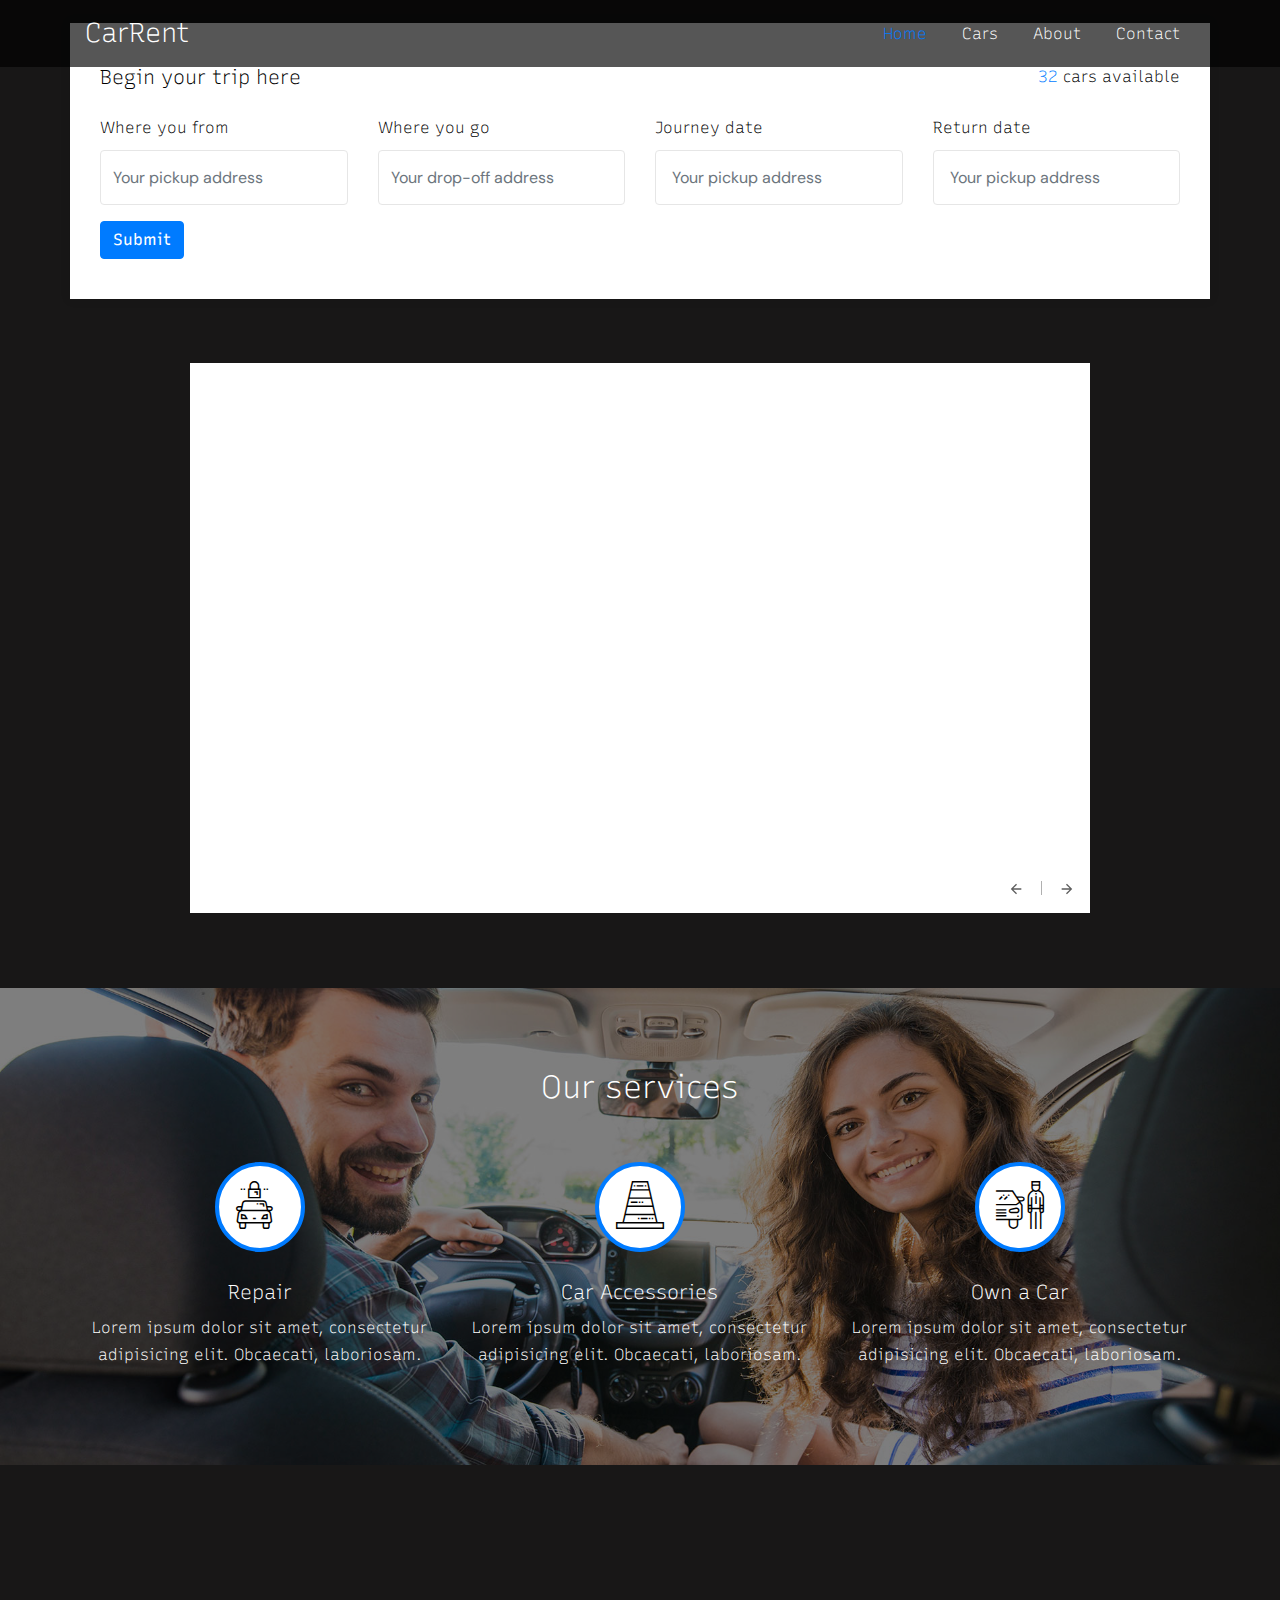
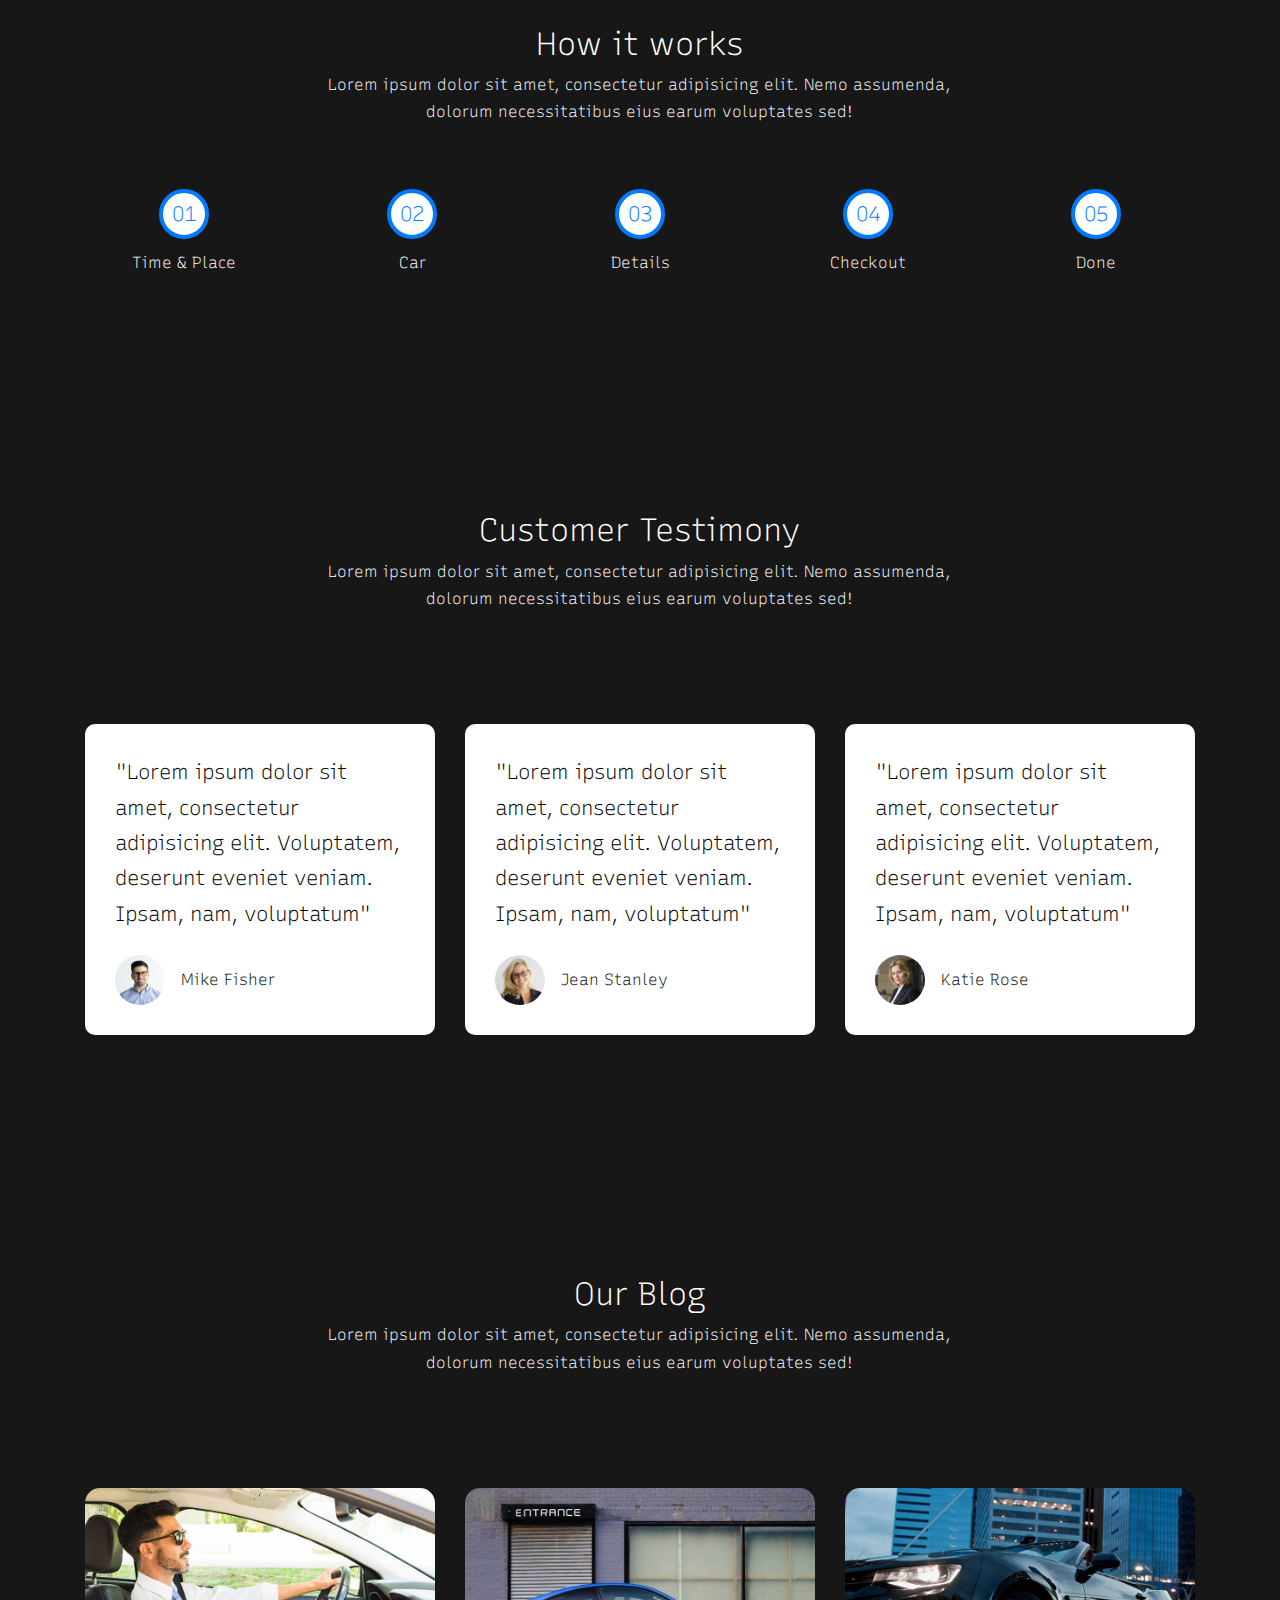
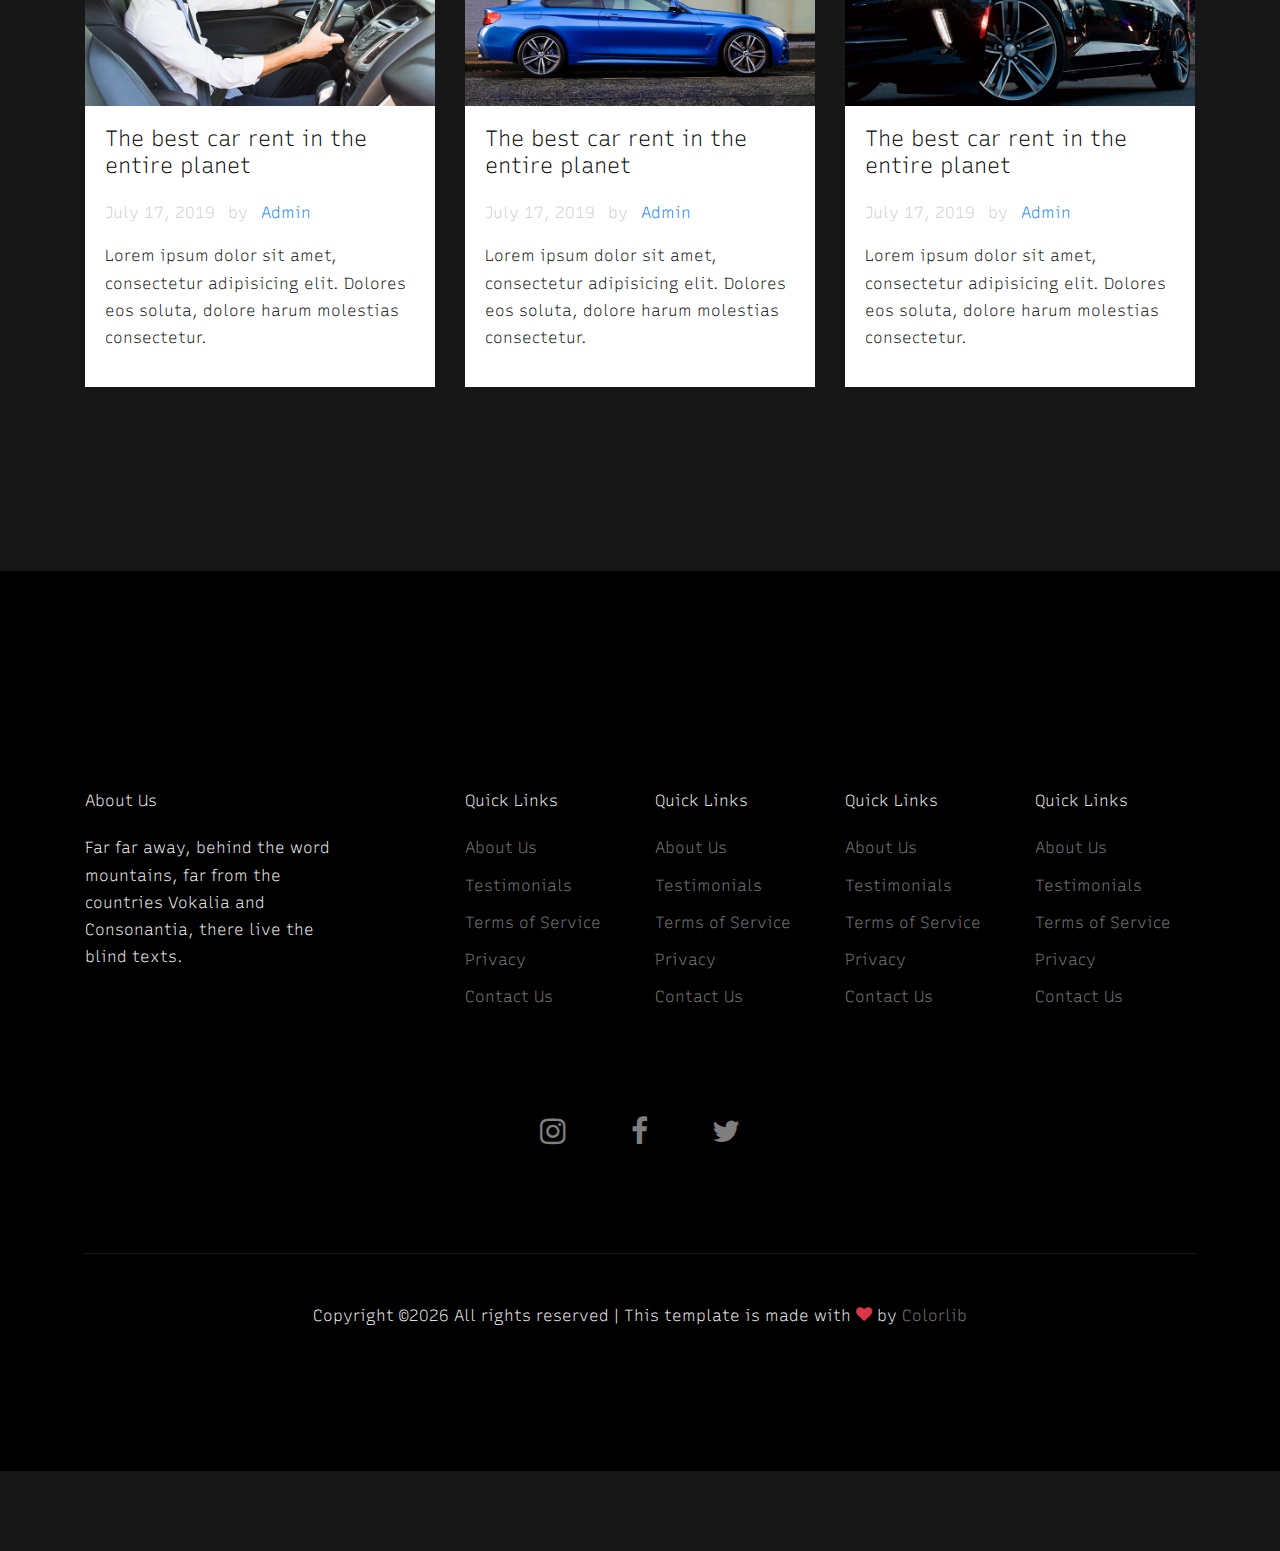
==== index.html @ e264ee19 "ewrstdnryfmtuy" ====
<!doctype html>
<html lang="en">
  <meta charset="utf-8">
  <head>
    <title>Car Rent &mdash; Free Website Template by Colorlib</title>
    <meta charset="utf-8">
    <meta name="viewport" content="width=device-width, initial-scale=1, shrink-to-fit=no">
    <link href="https://fonts.googleapis.com/css?family=DM+Sans:300,400,700&display=swap" rel="stylesheet">

    <link rel="stylesheet" href="fonts/icomoon/style.css">
  
    <!-- abbas map  -->
    


    <link rel="stylesheet" href="css/bootstrap.min.css">
    <link rel="stylesheet" href="css/bootstrap-datepicker.css">
    <link rel="stylesheet" href="css/jquery.fancybox.min.css">
    <link rel="stylesheet" href="css/owl.carousel.min.css">
    <link rel="stylesheet" href="css/owl.theme.default.min.css">
    <link rel="stylesheet" href="fonts/flaticon/font/flaticon.css">
    <link rel="stylesheet" href="css/aos.css">
<link rel="stylesheet" href="./css//Abbas.css">
    <!-- MAIN CSS -->
    <link rel="stylesheet" href="css/style.css">
    <link rel="stylesheet" href="https://cdnjs.cloudflare.com/ajax/libs/font-awesome/4.7.0/css/font-awesome.min.css">

  </head>

  <body data-spy="scroll" data-target=".site-navbar-target" data-offset="300">

    




  <!-- <header -->
   <div class="site-wrap" id="home-section">

      <div class="site-mobile-menu site-navbar-target">
        <div class="site-mobile-menu-header">
          <div class="site-mobile-menu-close mt-3">
            <span class="icon-close2 js-menu-toggle"></span>
          </div>
        </div>
        <div class="site-mobile-menu-body"></div>
      </div>



      <header class="site-navbar site-navbar-target" role="banner" style="background-color: rgba(0, 0, 0, 0.661)">

        <div class="container">
          <div class="row align-items-center position-relative">

            <div class="col-3 ">
              <div class="site-logo">
                <a href="index.html">CarRent</a>
              </div>
            </div>

            <div class="col-9  text-right">
              

              <span class="d-inline-block d-lg-none"><a href="#" class="text-white site-menu-toggle js-menu-toggle py-5 text-white"><span class="icon-menu h3 text-white"></span></a></span>











              <!-- navbar -->

             <nav class="site-navigation text-right ml-auto d-none d-lg-block" role="navigation">
                <ul class="site-menu main-menu js-clone-nav ml-auto ">
                  <li class="active"><a href="index.html" class="nav-link">Home</a></li>
                  <li><a href="cars.html" class="nav-link">Cars</a></li>
                  <li><a href="about.html" class="nav-link">About</a></li>
                  <li><a href="contact.html" class="nav-link">Contact</a></li>
                </ul>
              </nav>
            </div>

            
          </div>
        </div>
      </header>
        
          
         <div class="video_header">
           <video autoplay  height="120%" id="myVideo"  muted loop >
          <source src="video/body.mp4" type="video/mp4">
        </video> 

         
      <div>
        <div class="container">
          <div class="row align-items-center">
            <div class="col-lg-5">
              <div class="feature-car-rent-box-1" style="background-color: rgba(0, 0, 0, 0.803); color: #fff;">
                <h3 style="color: #fff;">Range Rover S7</h3>
                <ul class="list-unstyled">
                  <li>
                    <span>Doors</span>
                    <span class="spec">4</span>
                  </li>
                  <li>
                    <span>Seats</span>
                    <span class="spec">6</span>
                  </li>
                  <li>
                    <span>Lugage</span>
                    <span class="spec">2 Suitcase/2 Bags</span>
                  </li>
                  <li>
                    <span>Transmission</span>
                    <span class="spec">Automatic</span>
                  </li>
                  <li>
                    <span>Minium age</span>
                    <span class="spec">Automatic</span>
                  </li>
                </ul>
                <div class="d-flex align-items-center  p-3" style="background-color: black;">
                  <span style="color: #fff;">$150/day</span>
                  <a href="contact.html" class="ml-auto btn btn-primary">Rent Now</a>
                </div>
              </div>
            </div>
          </div>
        </div>
      </div>
</div>
    </div>


    <div class="site-section pt-0 pb-0 ">
      <div >
        <div class="row">
          <div class="col-12">
            
              <form class="trip-form container">
                <div class="row align-items-center mb-4">
                  <div class="col-md-6">
                    <h3 class="m-0">Begin your trip here</h3>
                  </div>
                  <div class="col-md-6 text-md-right">
                    <span class="text-primary">32</span> <span>cars available</span>
                  </div>
                </div>
                <div class="row">
                  <div class="form-group col-md-3">
                    <label for="cf-1">Where you from</label>
                    <input type="text" id="cf-1" placeholder="Your pickup address" class="form-control">
                  </div>
                  <div class="form-group col-md-3">
                    <label for="cf-2">Where you go</label>
                    <input type="text" id="cf-2" placeholder="Your drop-off address" class="form-control">
                  </div>
                  <div class="form-group col-md-3">
                    <label for="cf-3">Journey date</label>
                    <input type="text" id="cf-3" placeholder="Your pickup address" class="form-control datepicker px-3">
                  </div>
                  <div class="form-group col-md-3">
                    <label for="cf-4">Return date</label>
                    <input type="text" id="cf-4" placeholder="Your pickup address" class="form-control datepicker px-3">
                  </div>
                </div>
                <div class="row">
                  <div class="col-lg-6">
                    <input type="submit" value="Submit" class="btn btn-primary">
                  </div>
                </div>
              </form>
            </div>
        </div>
    


        

        <!-- abbas caROUSEL  -->
        <div class="carousel">
            <div class="carousel__nav">
            <span id="moveLeft" class="carousel__arrow">
                  <svg class="carousel__icon" width="24" height="24" viewBox="0 0 24 24">
              <path d="M20,11V13H8L13.5,18.5L12.08,19.92L4.16,12L12.08,4.08L13.5,5.5L8,11H20Z"></path>
          </svg>
              </span>
              <span id="moveRight" class="carousel__arrow" >
                <svg class="carousel__icon"  width="24" height="24" viewBox="0 0 24 24">
            <path d="M4,11V13H16L10.5,18.5L11.92,19.92L19.84,12L11.92,4.08L10.5,5.5L16,11H4Z"></path>
          </svg>    
            </span>
          </div>
            <div class="carousel-item carousel-item--1">
              <div class="carousel-item__image"></div>
              <div class="carousel-item__info">
                <div class="carousel-item__container">
                <h2 class="carousel-item__subtitle">The grand moment </h2>
                <h1 class="carousel-item__title">Le tour</h1>
                <p class="carousel-item__description">Sed ut perspiciatis unde omnis iste natus error sit voluptatem accusantium doloremque laudantium, totam rem aperiam.</p>
                <a href="#" class="carousel-item__btn">Explore the tour</a>
                  </div>
              </div>
            </div>
            <div class="carousel-item carousel-item--2">
              <div class="carousel-item__image"></div>
              <div class="carousel-item__info">
                <div class="carousel-item__container">
                <h2 class="carousel-item__subtitle">The big window </h2>
                <h1 class="carousel-item__title">Minimal window</h1>
                <p class="carousel-item__description">Clear Glass Window With Brown and White Wooden Frame iste natus error sit voluptatem accusantium doloremque laudantium.</p>
                <a href="#" class="carousel-item__btn">Read the article</a>
                  </div>
              </div>
            </div>
              <div class="carousel-item carousel-item--3">
              <div class="carousel-item__image"></div>
              <div class="carousel-item__info">
                <div class="carousel-item__container">
                <h2 class="carousel-item__subtitle">Tropical palms </h2>
                <h1 class="carousel-item__title">Palms</h1>
                <p class="carousel-item__description">Sed ut perspiciatis unde omnis iste natus error sit voluptatem accusantium doloremque laudantium, totam rem aperiam.</p>
                <a href="#" class="carousel-item__btn">Explore the palms</a>
                  </div>
              </div>
            </div>
            
             <div class="carousel-item carousel-item--4">
              <div class="carousel-item__image"></div>
              <div class="carousel-item__info">
                <div class="carousel-item__container">
                <h2 class="carousel-item__subtitle">Beach </h2>
                <h1 class="carousel-item__title">The beach </h1>
                <p class="carousel-item__description">Sed ut perspiciatis unde omnis iste natus error sit voluptatem accusantium doloremque laudantium, totam rem aperiam.</p>
                <a href="#" class="carousel-item__btn">Explore the beach</a>
                  </div>
              </div>
            </div>
            
           <div class="carousel-item carousel-item--5">
              <div class="carousel-item__image"></div>
              <div class="carousel-item__info">
                <div class="carousel-item__container">
                <h2 class="carousel-item__subtitle">The white building </h2>
                <h1 class="carousel-item__title">White building</h1>
                <p class="carousel-item__description">Sed ut perspiciatis unde omnis iste natus error sit voluptatem accusantium doloremque laudantium, totam rem aperiam.</p>
                <a href="#" class="carousel-item__btn">Read the article</a>
                  </div>
              </div>
            </div>
          
        </div>
    <!-- carousel

    <div class="site-section ">
      <div class="container">
        <h3>Our Offer</h3>
        <p class="mb-4">Lorem ipsum dolor sit amet, consectetur adipisicing elit. Iure nesciunt nemo vel earum maxime neque!</p>
      
        <div class="row">
          <div class="col-lg-2">
              <a href="#" class=" custom-prev" id="arrow1" style="border-radius: 50%;"><span>&#9668;&#9668;</span></a>              
           
          </div> 
          <div class="col-lg-8">


       

            <div class="nonloop-block-13 owl-carousel">
              <div class="item-1">
                <a href="#"><img src="images/img_1.jpg" alt="Image" class="img-fluid"></a>
                <div class="item-1-contents">
                  <div class="text-center">
                  <h3><a href="#">Range Rover S64 Coupe</a></h3>
                  <div class="rating">
                    <span class="icon-star text-warning"></span>
                    <span class="icon-star text-warning"></span>
                    <span class="icon-star text-warning"></span>
                    <span class="icon-star text-warning"></span>
                    <span class="icon-star text-warning"></span>
                  </div>
                  <div class="rent-price"><span>$250/</span>day</div>
                  </div>
                  <ul class="specs">
                    <li>
                      <span>Doors</span>
                      <span class="spec">4</span>
                    </li>
                    <li>
                      <span>Seats</span>
                      <span class="spec">5</span>
                    </li>
                    <li>
                      <span>Transmission</span>
                      <span class="spec">Automatic</span>
                    </li>
                    <li>
                      <span>Minium age</span>
                      <span class="spec">18 years</span>
                    </li>
                  </ul>
                  <div class="d-flex action">
                    <a href="contact.html" class="btn btn-primary">Rent Now</a>
                  </div>
                </div>
              </div>

              Range Rover S64 Coupe
              <div class="item-1">
                <a href="#"><img src="images/img_2.jpg" alt="Image" class="img-fluid"></a>
                <div class="item-1-contents">
                  <div class="text-center">
                  <h3><a href="#">Range Rover S64 Coupe</a></h3>
                  <div class="rating">
                    <span class="icon-star text-warning"></span>
                    <span class="icon-star text-warning"></span>
                    <span class="icon-star text-warning"></span>
                    <span class="icon-star text-warning"></span>
                    <span class="icon-star text-warning"></span>
                  </div>
                  <div class="rent-price"><span>$250/</span>day</div>
                  </div>
                  <ul class="specs">
                    <li>
                      <span>Doors</span>
                      <span class="spec">4</span>
                    </li>
                    <li>
                      <span>Seats</span>
                      <span class="spec">5</span>
                    </li>
                    <li>
                      <span>Transmission</span>
                      <span class="spec">Automatic</span>
                    </li>
                    <li>
                      <span>Minium age</span>
                      <span class="spec">18 years</span>
                    </li>
                  </ul>
                  <div class="d-flex action">
                    <a href="contact.html" class="btn btn-primary">Rent Now</a>
                  </div>
                </div>
              </div>

            </div> 
          </div> <div class="col-lg-2">
            <a href="#" class="custom-next" id="arrow" style="border-radius: 50%;" ><span>&#9658;&#9658;</span></a></div>
        </div>
      </div>
    </div> -->




    <!-- Our services -->
    <div class="site-section section-3" style="background-image: url('images/hero_2.jpg');">
      <div class="container">
        <div class="row">
          <div class="col-12 text-center mb-5">
            <h2 class="text-white">Our services</h2>
          </div>
        </div>
        <div class="row">
          <div class="col-lg-4">
            <div class="service-1">
              <span class="service-1-icon">
                <span class="flaticon-car-1"></span>
              </span>
              <div class="service-1-contents">
                <h3>Repair</h3>
                <p>Lorem ipsum dolor sit amet, consectetur adipisicing elit. Obcaecati, laboriosam.</p>
              </div>
            </div>
          </div>
          <div class="col-lg-4">
            <div class="service-1">
              <span class="service-1-icon">
                <span class="flaticon-traffic"></span>
              </span>
              <div class="service-1-contents">
                <h3>Car Accessories</h3>
                <p>Lorem ipsum dolor sit amet, consectetur adipisicing elit. Obcaecati, laboriosam.</p>
              </div>
            </div>
          </div>
          <div class="col-lg-4">
            <div class="service-1">
              <span class="service-1-icon">
                <span class="flaticon-valet"></span>
              </span>
              <div class="service-1-contents">
                <h3>Own a Car</h3>
                <p>Lorem ipsum dolor sit amet, consectetur adipisicing elit. Obcaecati, laboriosam.</p>
              </div>
            </div>
          </div>
        </div>
      </div>
    </div>



    <!-- How it works -->
    <div class="container site-section mb-5">
      <div class="row justify-content-center text-center">
        <div class="col-7 text-center mb-5">
          <h2 style="color: #fff;">How it works</h2>
          <p>Lorem ipsum dolor sit amet, consectetur adipisicing elit. Nemo assumenda, dolorum necessitatibus eius earum voluptates sed!</p>
        </div>
      </div>
      <div class="how-it-works d-flex">
        <div class="step">
          <span class="number"><span>01</span></span>
          <span class="caption">Time &amp; Place</span>
        </div>
        <div class="step">
          <span class="number"><span>02</span></span>
          <span class="caption">Car</span>
        </div>
        <div class="step">
          <span class="number"><span>03</span></span>
          <span class="caption">Details</span>
        </div>
        <div class="step">
          <span class="number"><span>04</span></span>
          <span class="caption">Checkout</span>
        </div>
        <div class="step">
          <span class="number"><span>05</span></span>
          <span class="caption">Done</span>
        </div>

      </div>
    </div>
    
    



    <!-- Customer Testimony -->
    <div class="site-section ">
      <div class="container">
        <div class="row justify-content-center text-center mb-5">
          <div class="col-7 text-center mb-5">
            <h2 style="color: #fff;">Customer Testimony</h2>
            <p>Lorem ipsum dolor sit amet, consectetur adipisicing elit. Nemo assumenda, dolorum necessitatibus eius earum voluptates sed!</p>
          </div>
        </div>
        <div class="row" style="color: #000;">
          <div class="col-lg-4 mb-4 mb-lg-0">
            <div class="testimonial-2">
              <blockquote class="mb-4">
                <p>"Lorem ipsum dolor sit amet, consectetur adipisicing elit. Voluptatem, deserunt eveniet veniam. Ipsam, nam, voluptatum"</p>
              </blockquote>
              <div class="d-flex v-card align-items-center">
                <img src="images/person_1.jpg" alt="Image" class="img-fluid mr-3" >
                <span>Mike Fisher</span>
              </div>
            </div>
          </div>
          <div class="col-lg-4 mb-4 mb-lg-0">
            <div class="testimonial-2">
              <blockquote class="mb-4">
                <p>"Lorem ipsum dolor sit amet, consectetur adipisicing elit. Voluptatem, deserunt eveniet veniam. Ipsam, nam, voluptatum"</p>
              </blockquote>
              <div class="d-flex v-card align-items-center">
                <img src="images/person_2.jpg" alt="Image" class="img-fluid mr-3">
                <span>Jean Stanley</span>
              </div>
            </div>
          </div>
          <div class="col-lg-4 mb-4 mb-lg-0">
            <div class="testimonial-2">
              <blockquote class="mb-4">
                <p>"Lorem ipsum dolor sit amet, consectetur adipisicing elit. Voluptatem, deserunt eveniet veniam. Ipsam, nam, voluptatum"</p>
              </blockquote>
              <div class="d-flex v-card align-items-center">
                <img src="images/person_3.jpg" alt="Image" class="img-fluid mr-3">
                <span>Katie Rose</span>
              </div>
            </div>
          </div>
        </div>
      </div>
    </div>


    <!-- Our Blog -->

    <div class="site-section ">
      <div class="container">
        <div class="row justify-content-center text-center mb-5">
          <div class="col-7 text-center mb-5">
            <h2 style="color: #fff;">Our Blog</h2>
            <p >Lorem ipsum dolor sit amet, consectetur adipisicing elit. Nemo assumenda, dolorum necessitatibus eius earum voluptates sed!</p>
          </div>
        </div>

        <div class="row">
          <div class="col-lg-4 col-md-6 mb-4">
            <div class="post-entry-1 h-100">
              <a href="single.html">
                <img src="images/post_1.jpg" alt="Image"
                 class="img-fluid" style="border-radius: 15px 15px 0px 0px;">
              </a>
              <div class="post-entry-1-contents">
                
                <h2><a href="single.html">The best car rent in the entire planet</a></h2>
                <span class="meta d-inline-block mb-3">July 17, 2019 <span class="mx-2">by</span> <a href="#">Admin</a></span>
                <p style="color: #000;">Lorem ipsum dolor sit amet, consectetur adipisicing elit. Dolores eos soluta, dolore harum molestias consectetur.</p>
              </div>
            </div>
          </div>
          <div class="col-lg-4 col-md-6 mb-4">
            <div class="post-entry-1 h-100">
              <a href="single.html">
                <img src="images/img_2.jpg" alt="Image"
                 class="img-fluid" style="border-radius: 15px 15px 0px 0px;">
              </a>
              <div class="post-entry-1-contents">
                
                <h2><a href="single.html">The best car rent in the entire planet</a></h2>
                <span class="meta d-inline-block mb-3">July 17, 2019 <span class="mx-2">by</span> <a href="#">Admin</a></span>
                <p style="color: #000;">Lorem ipsum dolor sit amet, consectetur adipisicing elit. Dolores eos soluta, dolore harum molestias consectetur.</p>
              </div>
            </div>
          </div>

          <div class="col-lg-4 col-md-6 mb-4">
            <div class="post-entry-1 h-100">
              <a href="single.html">
                <img src="images/img_3.jpg" alt="Image"
                 class="img-fluid" style="border-radius: 15px 15px 0px 0px;">
              </a>
              <div class="post-entry-1-contents">
                
                <h2><a href="single.html">The best car rent in the entire planet</a></h2>
                <span class="meta d-inline-block mb-3">July 17, 2019 <span class="mx-2">by</span> <a href="#">Admin</a></span>
                <p style="color: #000;">Lorem ipsum dolor sit amet, consectetur adipisicing elit. Dolores eos soluta, dolore harum molestias consectetur.</p>
              </div>
            </div>
          </div>
        </div>
      </div>
    </div>




    <!-- footer -->
    
    <footer class="site-footer" style="width: 100vw !important;
    height: 100vh !important; padding-top: 220px">
      <div class="container">
        <div class="row">
          <div class="col-lg-3">
            <h2 class="footer-heading mb-4">About Us</h2>
                <p>Far far away, behind the word mountains, far from the countries Vokalia and Consonantia, there live the blind texts. </p>
          </div>
          <div class="col-lg-8 ml-auto">
            <div class="row">
              <div class="col-lg-3">
                <h2 class="footer-heading mb-4">Quick Links</h2>
                <ul class="list-unstyled">
                  <li><a href="#">About Us</a></li>
                  <li><a href="#">Testimonials</a></li>
                  <li><a href="#">Terms of Service</a></li>
                  <li><a href="#">Privacy</a></li>
                  <li><a href="#">Contact Us</a></li>
                </ul>
              </div>
              <div class="col-lg-3">
                <h2 class="footer-heading mb-4">Quick Links</h2>
                <ul class="list-unstyled">
                  <li><a href="#">About Us</a></li>
                  <li><a href="#">Testimonials</a></li>
                  <li><a href="#">Terms of Service</a></li>
                  <li><a href="#">Privacy</a></li>
                  <li><a href="#">Contact Us</a></li>
                </ul>
              </div>
              <div class="col-lg-3">
                <h2 class="footer-heading mb-4">Quick Links</h2>
                <ul class="list-unstyled">
                  <li><a href="#">About Us</a></li>
                  <li><a href="#">Testimonials</a></li>
                  <li><a href="#">Terms of Service</a></li>
                  <li><a href="#">Privacy</a></li>
                  <li><a href="#">Contact Us</a></li>
                </ul>
              </div>
              <div class="col-lg-3">
                <h2 class="footer-heading mb-4">Quick Links</h2>
                <ul class="list-unstyled">
                  <li><a href="#">About Us</a></li>
                  <li><a href="#">Testimonials</a></li>
                  <li><a href="#">Terms of Service</a></li>
                  <li><a href="#">Privacy</a></li>
                  <li><a href="#">Contact Us</a></li>
                </ul>
              </div>
            </div>
          </div>
        </div>
        <div class="icons" style="width: 200px;;display: flex; align-items: center; justify-content: space-between; margin: auto; margin-top: 80px;">
          <div class="insta" style="font-size: 30px;"><a href="https://www.instagram.com/auto.leader/"><i class="fa fa-instagram"></i></a></div>
          <div class="facebook" style="font-size: 30px;"><a href=""><i class="fa fa-facebook"></i></a></div>
          <div class="twiter" style="font-size: 30px;"><a href=""><i class="fa fa-twitter"></i></a></div>
        </div>
        <div class="row pt-5 mt-5 text-center">
          <div class="col-md-12">
            <div class="border-top pt-5">
              <p>
            <!--Link back to Colorlib can't be removed. Template is licensed under CC BY 3.0.-->
            Copyright &copy;<script>document.write(new Date().getFullYear());</script> All rights reserved | This template is made with <i class="icon-heart text-danger" aria-hidden="true"></i> by <a href="https://colorlib.com" target="_blank" >Colorlib</a>
            <!--Link back to Colorlib can't be removed. Template is licensed under CC BY 3.0.-->
            </p>
            </div>
          </div>

        </div>
      </div>
    </footer>



<!-- abbas footer -->

</div> 




    </div>
    <script type="text/javascript">
      ymaps.ready(init);

      function init() {
          var myMap = new ymaps.Map("map", {
                  center: [41.293190, 69.366094],
                  zoom: 15
              }, {
                  searchControlProvider: 'yandex#search'
              }),
              objects = ymaps.geoQuery([
                  {
                      type: 'Point',
                      coordinates: [41.293190, 69.366094]
                  },
                  {
                      type: 'Point',
                      coordinates: [41.292071, 69.362916]
                  },
                
              ]).addToMap(myMap),
              circle = new ymaps.Circle([[55.43, 37.7], 10000], null, { draggable: true });
              
          circle.events.add('drag', function () {
              // Объекты, попадающие в круг, будут становиться красными.
              var objectsInsideCircle = objects.searchInside(circle);
              objectsInsideCircle.setOptions('preset', 'islands#redIcon');
              // Оставшиеся объекты - синими.
              objects.remove(objectsInsideCircle).setOptions('preset', 'islands#blueIcon');
          });
          myMap.geoObjects.add(circle);
      }
  </script>
    <script src="js/jquery-3.3.1.min.js"></script>
    <script src="js/popper.min.js"></script>
    <script src="js/bootstrap.min.js"></script>
    <script src="js/owl.carousel.min.js"></script>
    <script src="js/jquery.sticky.js"></script>
    <script src="js/jquery.waypoints.min.js"></script>
    <script src="js/jquery.animateNumber.min.js"></script>
    <script src="js/jquery.fancybox.min.js"></script>
    <script src="js/jquery.easing.1.3.js"></script>
    <script src="js/bootstrap-datepicker.min.js"></script>
   <script src="./js/abbas.js"></script>
    <script src="js/aos.js"></script>

    <script src="js/main.js"></script>

  </body>

</html>
---- fonts/icomoon/style.css ----
@font-face {
  font-family: 'icomoon';
  src:  url('fonts/icomoon.eot?10si43');
  src:  url('fonts/icomoon.eot?10si43#iefix') format('embedded-opentype'),
    url('fonts/icomoon.ttf?10si43') format('truetype'),
    url('fonts/icomoon.woff?10si43') format('woff'),
    url('fonts/icomoon.svg?10si43#icomoon') format('svg');
  font-weight: normal;
  font-style: normal;
}

[class^="icon-"], [class*=" icon-"] {
  /* use !important to prevent issues with browser extensions that change fonts */
  font-family: 'icomoon' !important;
  speak: none;
  font-style: normal;
  font-weight: normal;
  font-variant: normal;
  text-transform: none;
  line-height: 1;

  /* Better Font Rendering =========== */
  -webkit-font-smoothing: antialiased;
  -moz-osx-font-smoothing: grayscale;
}

.icon-asterisk:before {
  content: "\f069";
}
.icon-plus:before {
  content: "\f067";
}
.icon-question:before {
  content: "\f128";
}
.icon-minus:before {
  content: "\f068";
}
.icon-glass:before {
  content: "\f000";
}
.icon-music:before {
  content: "\f001";
}
.icon-search:before {
  content: "\f002";
}
.icon-envelope-o:before {
  content: "\f003";
}
.icon-heart:before {
  content: "\f004";
}
.icon-star:before {
  content: "\f005";
}
.icon-star-o:before {
  content: "\f006";
}
.icon-user:before {
  content: "\f007";
}
.icon-film:before {
  content: "\f008";
}
.icon-th-large:before {
  content: "\f009";
}
.icon-th:before {
  content: "\f00a";
}
.icon-th-list:before {
  content: "\f00b";
}
.icon-check:before {
  content: "\f00c";
}
.icon-close:before {
  content: "\f00d";
}
.icon-remove:before {
  content: "\f00d";
}
.icon-times:before {
  content: "\f00d";
}
.icon-search-plus:before {
  content: "\f00e";
}
.icon-search-minus:before {
  content: "\f010";
}
.icon-power-off:before {
  content: "\f011";
}
.icon-signal:before {
  content: "\f012";
}
.icon-cog:before {
  content: "\f013";
}
.icon-gear:before {
  content: "\f013";
}
.icon-trash-o:before {
  content: "\f014";
}
.icon-home:before {
  content: "\f015";
}
.icon-file-o:before {
  content: "\f016";
}
.icon-clock-o:before {
  content: "\f017";
}
.icon-road:before {
  content: "\f018";
}
.icon-download:before {
  content: "\f019";
}
.icon-arrow-circle-o-down:before {
  content: "\f01a";
}
.icon-arrow-circle-o-up:before {
  content: "\f01b";
}
.icon-inbox:before {
  content: "\f01c";
}
.icon-play-circle-o:before {
  content: "\f01d";
}
.icon-repeat:before {
  content: "\f01e";
}
.icon-rotate-right:before {
  content: "\f01e";
}
.icon-refresh:before {
  content: "\f021";
}
.icon-list-alt:before {
  content: "\f022";
}
.icon-lock:before {
  content: "\f023";
}
.icon-flag:before {
  content: "\f024";
}
.icon-headphones:before {
  content: "\f025";
}
.icon-volume-off:before {
  content: "\f026";
}
.icon-volume-down:before {
  content: "\f027";
}
.icon-volume-up:before {
  content: "\f028";
}
.icon-qrcode:before {
  content: "\f029";
}
.icon-barcode:before {
  content: "\f02a";
}
.icon-tag:before {
  content: "\f02b";
}
.icon-tags:before {
  content: "\f02c";
}
.icon-book:before {
  content: "\f02d";
}
.icon-bookmark:before {
  content: "\f02e";
}
.icon-print:before {
  content: "\f02f";
}
.icon-camera:before {
  content: "\f030";
}
.icon-font:before {
  content: "\f031";
}
.icon-bold:before {
  content: "\f032";
}
.icon-italic:before {
  content: "\f033";
}
.icon-text-height:before {
  content: "\f034";
}
.icon-text-width:before {
  content: "\f035";
}
.icon-align-left:before {
  content: "\f036";
}
.icon-align-center:before {
  content: "\f037";
}
.icon-align-right:before {
  content: "\f038";
}
.icon-align-justify:before {
  content: "\f039";
}
.icon-list:before {
  content: "\f03a";
}
.icon-dedent:before {
  content: "\f03b";
}
.icon-outdent:before {
  content: "\f03b";
}
.icon-indent:before {
  content: "\f03c";
}
.icon-video-camera:before {
  content: "\f03d";
}
.icon-image:before {
  content: "\f03e";
}
.icon-photo:before {
  content: "\f03e";
}
.icon-picture-o:before {
  content: "\f03e";
}
.icon-pencil:before {
  content: "\f040";
}
.icon-map-marker:before {
  content: "\f041";
}
.icon-adjust:before {
  content: "\f042";
}
.icon-tint:before {
  content: "\f043";
}
.icon-edit:before {
  content: "\f044";
}
.icon-pencil-square-o:before {
  content: "\f044";
}
.icon-share-square-o:before {
  content: "\f045";
}
.icon-check-square-o:before {
  content: "\f046";
}
.icon-arrows:before {
  content: "\f047";
}
.icon-step-backward:before {
  content: "\f048";
}
.icon-fast-backward:before {
  content: "\f049";
}
.icon-backward:before {
  content: "\f04a";
}
.icon-play:before {
  content: "\f04b";
}
.icon-pause:before {
  content: "\f04c";
}
.icon-stop:before {
  content: "\f04d";
}
.icon-forward:before {
  content: "\f04e";
}
.icon-fast-forward:before {
  content: "\f050";
}
.icon-step-forward:before {
  content: "\f051";
}
.icon-eject:before {
  content: "\f052";
}
.icon-chevron-left:before {
  content: "\f053";
}
.icon-chevron-right:before {
  content: "\f054";
}
.icon-plus-circle:before {
  content: "\f055";
}
.icon-minus-circle:before {
  content: "\f056";
}
.icon-times-circle:before {
  content: "\f057";
}
.icon-check-circle:before {
  content: "\f058";
}
.icon-question-circle:before {
  content: "\f059";
}
.icon-info-circle:before {
  content: "\f05a";
}
.icon-crosshairs:before {
  content: "\f05b";
}
.icon-times-circle-o:before {
  content: "\f05c";
}
.icon-check-circle-o:before {
  content: "\f05d";
}
.icon-ban:before {
  content: "\f05e";
}
.icon-arrow-left:before {
  content: "\f060";
}
.icon-arrow-right:before {
  content: "\f061";
}
.icon-arrow-up:before {
  content: "\f062";
}
.icon-arrow-down:before {
  content: "\f063";
}
.icon-mail-forward:before {
  content: "\f064";
}
.icon-share:before {
  content: "\f064";
}
.icon-expand:before {
  content: "\f065";
}
.icon-compress:before {
  content: "\f066";
}
.icon-exclamation-circle:before {
  content: "\f06a";
}
.icon-gift:before {
  content: "\f06b";
}
.icon-leaf:before {
  content: "\f06c";
}
.icon-fire:before {
  content: "\f06d";
}
.icon-eye:before {
  content: "\f06e";
}
.icon-eye-slash:before {
  content: "\f070";
}
.icon-exclamation-triangle:before {
  content: "\f071";
}
.icon-warning:before {
  content: "\f071";
}
.icon-plane:before {
  content: "\f072";
}
.icon-calendar:before {
  content: "\f073";
}
.icon-random:before {
  content: "\f074";
}
.icon-comment:before {
  content: "\f075";
}
.icon-magnet:before {
  content: "\f076";
}
.icon-chevron-up:before {
  content: "\f077";
}
.icon-chevron-down:before {
  content: "\f078";
}
.icon-retweet:before {
  content: "\f079";
}
.icon-shopping-cart:before {
  content: "\f07a";
}
.icon-folder:before {
  content: "\f07b";
}
.icon-folder-open:before {
  content: "\f07c";
}
.icon-arrows-v:before {
  content: "\f07d";
}
.icon-arrows-h:before {
  content: "\f07e";
}
.icon-bar-chart:before {
  content: "\f080";
}
.icon-bar-chart-o:before {
  content: "\f080";
}
.icon-twitter-square:before {
  content: "\f081";
}
.icon-facebook-square:before {
  content: "\f082";
}
.icon-camera-retro:before {
  content: "\f083";
}
.icon-key:before {
  content: "\f084";
}
.icon-cogs:before {
  content: "\f085";
}
.icon-gears:before {
  content: "\f085";
}
.icon-comments:before {
  content: "\f086";
}
.icon-thumbs-o-up:before {
  content: "\f087";
}
.icon-thumbs-o-down:before {
  content: "\f088";
}
.icon-star-half:before {
  content: "\f089";
}
.icon-heart-o:before {
  content: "\f08a";
}
.icon-sign-out:before {
  content: "\f08b";
}
.icon-linkedin-square:before {
  content: "\f08c";
}
.icon-thumb-tack:before {
  content: "\f08d";
}
.icon-external-link:before {
  content: "\f08e";
}
.icon-sign-in:before {
  content: "\f090";
}
.icon-trophy:before {
  content: "\f091";
}
.icon-github-square:before {
  content: "\f092";
}
.icon-upload:before {
  content: "\f093";
}
.icon-lemon-o:before {
  content: "\f094";
}
.icon-phone:before {
  content: "\f095";
}
.icon-square-o:before {
  content: "\f096";
}
.icon-bookmark-o:before {
  content: "\f097";
}
.icon-phone-square:before {
  content: "\f098";
}
.icon-twitter:before {
  content: "\f099";
}
.icon-facebook:before {
  content: "\f09a";
}
.icon-facebook-f:before {
  content: "\f09a";
}
.icon-github:before {
  content: "\f09b";
}
.icon-unlock:before {
  content: "\f09c";
}
.icon-credit-card:before {
  content: "\f09d";
}
.icon-feed:before {
  content: "\f09e";
}
.icon-rss:before {
  content: "\f09e";
}
.icon-hdd-o:before {
  content: "\f0a0";
}
.icon-bullhorn:before {
  content: "\f0a1";
}
.icon-bell-o:before {
  content: "\f0a2";
}
.icon-certificate:before {
  content: "\f0a3";
}
.icon-hand-o-right:before {
  content: "\f0a4";
}
.icon-hand-o-left:before {
  content: "\f0a5";
}
.icon-hand-o-up:before {
  content: "\f0a6";
}
.icon-hand-o-down:before {
  content: "\f0a7";
}
.icon-arrow-circle-left:before {
  content: "\f0a8";
}
.icon-arrow-circle-right:before {
  content: "\f0a9";
}
.icon-arrow-circle-up:before {
  content: "\f0aa";
}
.icon-arrow-circle-down:before {
  content: "\f0ab";
}
.icon-globe:before {
  content: "\f0ac";
}
.icon-wrench:before {
  content: "\f0ad";
}
.icon-tasks:before {
  content: "\f0ae";
}
.icon-filter:before {
  content: "\f0b0";
}
.icon-briefcase:before {
  content: "\f0b1";
}
.icon-arrows-alt:before {
  content: "\f0b2";
}
.icon-group:before {
  content: "\f0c0";
}
.icon-users:before {
  content: "\f0c0";
}
.icon-chain:before {
  content: "\f0c1";
}
.icon-link:before {
  content: "\f0c1";
}
.icon-cloud:before {
  content: "\f0c2";
}
.icon-flask:before {
  content: "\f0c3";
}
.icon-cut:before {
  content: "\f0c4";
}
.icon-scissors:before {
  content: "\f0c4";
}
.icon-copy:before {
  content: "\f0c5";
}
.icon-files-o:before {
  content: "\f0c5";
}
.icon-paperclip:before {
  content: "\f0c6";
}
.icon-floppy-o:before {
  content: "\f0c7";
}
.icon-save:before {
  content: "\f0c7";
}
.icon-square:before {
  content: "\f0c8";
}
.icon-bars:before {
  content: "\f0c9";
}
.icon-navicon:before {
  content: "\f0c9";
}
.icon-reorder:before {
  content: "\f0c9";
}
.icon-list-ul:before {
  content: "\f0ca";
}
.icon-list-ol:before {
  content: "\f0cb";
}
.icon-strikethrough:before {
  content: "\f0cc";
}
.icon-underline:before {
  content: "\f0cd";
}
.icon-table:before {
  content: "\f0ce";
}
.icon-magic:before {
  content: "\f0d0";
}
.icon-truck:before {
  content: "\f0d1";
}
.icon-pinterest:before {
  content: "\f0d2";
}
.icon-pinterest-square:before {
  content: "\f0d3";
}
.icon-google-plus-square:before {
  content: "\f0d4";
}
.icon-google-plus:before {
  content: "\f0d5";
}
.icon-money:before {
  content: "\f0d6";
}
.icon-caret-down:before {
  content: "\f0d7";
}
.icon-caret-up:before {
  content: "\f0d8";
}
.icon-caret-left:before {
  content: "\f0d9";
}
.icon-caret-right:before {
  content: "\f0da";
}
.icon-columns:before {
  content: "\f0db";
}
.icon-sort:before {
  content: "\f0dc";
}
.icon-unsorted:before {
  content: "\f0dc";
}
.icon-sort-desc:before {
  content: "\f0dd";
}
.icon-sort-down:before {
  content: "\f0dd";
}
.icon-sort-asc:before {
  content: "\f0de";
}
.icon-sort-up:before {
  content: "\f0de";
}
.icon-envelope:before {
  content: "\f0e0";
}
.icon-linkedin:before {
  content: "\f0e1";
}
.icon-rotate-left:before {
  content: "\f0e2";
}
.icon-undo:before {
  content: "\f0e2";
}
.icon-gavel:before {
  content: "\f0e3";
}
.icon-legal:before {
  content: "\f0e3";
}
.icon-dashboard:before {
  content: "\f0e4";
}
.icon-tachometer:before {
  content: "\f0e4";
}
.icon-comment-o:before {
  content: "\f0e5";
}
.icon-comments-o:before {
  content: "\f0e6";
}
.icon-bolt:before {
  content: "\f0e7";
}
.icon-flash:before {
  content: "\f0e7";
}
.icon-sitemap:before {
  content: "\f0e8";
}
.icon-umbrella:before {
  content: "\f0e9";
}
.icon-clipboard:before {
  content: "\f0ea";
}
.icon-paste:before {
  content: "\f0ea";
}
.icon-lightbulb-o:before {
  content: "\f0eb";
}
.icon-exchange:before {
  content: "\f0ec";
}
.icon-cloud-download:before {
  content: "\f0ed";
}
.icon-cloud-upload:before {
  content: "\f0ee";
}
.icon-user-md:before {
  content: "\f0f0";
}
.icon-stethoscope:before {
  content: "\f0f1";
}
.icon-suitcase:before {
  content: "\f0f2";
}
.icon-bell:before {
  content: "\f0f3";
}
.icon-coffee:before {
  content: "\f0f4";
}
.icon-cutlery:before {
  content: "\f0f5";
}
.icon-file-text-o:before {
  content: "\f0f6";
}
.icon-building-o:before {
  content: "\f0f7";
}
.icon-hospital-o:before {
  content: "\f0f8";
}
.icon-ambulance:before {
  content: "\f0f9";
}
.icon-medkit:before {
  content: "\f0fa";
}
.icon-fighter-jet:before {
  content: "\f0fb";
}
.icon-beer:before {
  content: "\f0fc";
}
.icon-h-square:before {
  content: "\f0fd";
}
.icon-plus-square:before {
  content: "\f0fe";
}
.icon-angle-double-left:before {
  content: "\f100";
}
.icon-angle-double-right:before {
  content: "\f101";
}
.icon-angle-double-up:before {
  content: "\f102";
}
.icon-angle-double-down:before {
  content: "\f103";
}
.icon-angle-left:before {
  content: "\f104";
}
.icon-angle-right:before {
  content: "\f105";
}
.icon-angle-up:before {
  content: "\f106";
}
.icon-angle-down:before {
  content: "\f107";
}
.icon-desktop:before {
  content: "\f108";
}
.icon-laptop:before {
  content: "\f109";
}
.icon-tablet:before {
  content: "\f10a";
}
.icon-mobile:before {
  content: "\f10b";
}
.icon-mobile-phone:before {
  content: "\f10b";
}
.icon-circle-o:before {
  content: "\f10c";
}
.icon-quote-left:before {
  content: "\f10d";
}
.icon-quote-right:before {
  content: "\f10e";
}
.icon-spinner:before {
  content: "\f110";
}
.icon-circle:before {
  content: "\f111";
}
.icon-mail-reply:before {
  content: "\f112";
}
.icon-reply:before {
  content: "\f112";
}
.icon-github-alt:before {
  content: "\f113";
}
.icon-folder-o:before {
  content: "\f114";
}
.icon-folder-open-o:before {
  content: "\f115";
}
.icon-smile-o:before {
  content: "\f118";
}
.icon-frown-o:before {
  content: "\f119";
}
.icon-meh-o:before {
  content: "\f11a";
}
.icon-gamepad:before {
  content: "\f11b";
}
.icon-keyboard-o:before {
  content: "\f11c";
}
.icon-flag-o:before {
  content: "\f11d";
}
.icon-flag-checkered:before {
  content: "\f11e";
}
.icon-terminal:before {
  content: "\f120";
}
.icon-code:before {
  content: "\f121";
}
.icon-mail-reply-all:before {
  content: "\f122";
}
.icon-reply-all:before {
  content: "\f122";
}
.icon-star-half-empty:before {
  content: "\f123";
}
.icon-star-half-full:before {
  content: "\f123";
}
.icon-star-half-o:before {
  content: "\f123";
}
.icon-location-arrow:before {
  content: "\f124";
}
.icon-crop:before {
  content: "\f125";
}
.icon-code-fork:before {
  content: "\f126";
}
.icon-chain-broken:before {
  content: "\f127";
}
.icon-unlink:before {
  content: "\f127";
}
.icon-info:before {
  content: "\f129";
}
.icon-exclamation:before {
  content: "\f12a";
}
.icon-superscript:before {
  content: "\f12b";
}
.icon-subscript:before {
  content: "\f12c";
}
.icon-eraser:before {
  content: "\f12d";
}
.icon-puzzle-piece:before {
  content: "\f12e";
}
.icon-microphone:before {
  content: "\f130";
}
.icon-microphone-slash:before {
  content: "\f131";
}
.icon-shield:before {
  content: "\f132";
}
.icon-calendar-o:before {
  content: "\f133";
}
.icon-fire-extinguisher:before {
  content: "\f134";
}
.icon-rocket:before {
  content: "\f135";
}
.icon-maxcdn:before {
  content: "\f136";
}
.icon-chevron-circle-left:before {
  content: "\f137";
}
.icon-chevron-circle-right:before {
  content: "\f138";
}
.icon-chevron-circle-up:before {
  content: "\f139";
}
.icon-chevron-circle-down:before {
  content: "\f13a";
}
.icon-html5:before {
  content: "\f13b";
}
.icon-css3:before {
  content: "\f13c";
}
.icon-anchor:before {
  content: "\f13d";
}
.icon-unlock-alt:before {
  content: "\f13e";
}
.icon-bullseye:before {
  content: "\f140";
}
.icon-ellipsis-h:before {
  content: "\f141";
}
.icon-ellipsis-v:before {
  content: "\f142";
}
.icon-rss-square:before {
  content: "\f143";
}
.icon-play-circle:before {
  content: "\f144";
}
.icon-ticket:before {
  content: "\f145";
}
.icon-minus-square:before {
  content: "\f146";
}
.icon-minus-square-o:before {
  content: "\f147";
}
.icon-level-up:before {
  content: "\f148";
}
.icon-level-down:before {
  content: "\f149";
}
.icon-check-square:before {
  content: "\f14a";
}
.icon-pencil-square:before {
  content: "\f14b";
}
.icon-external-link-square:before {
  content: "\f14c";
}
.icon-share-square:before {
  content: "\f14d";
}
.icon-compass:before {
  content: "\f14e";
}
.icon-caret-square-o-down:before {
  content: "\f150";
}
.icon-toggle-down:before {
  content: "\f150";
}
.icon-caret-square-o-up:before {
  content: "\f151";
}
.icon-toggle-up:before {
  content: "\f151";
}
.icon-caret-square-o-right:before {
  content: "\f152";
}
.icon-toggle-right:before {
  content: "\f152";
}
.icon-eur:before {
  content: "\f153";
}
.icon-euro:before {
  content: "\f153";
}
.icon-gbp:before {
  content: "\f154";
}
.icon-dollar:before {
  content: "\f155";
}
.icon-usd:before {
  content: "\f155";
}
.icon-inr:before {
  content: "\f156";
}
.icon-rupee:before {
  content: "\f156";
}
.icon-cny:before {
  content: "\f157";
}
.icon-jpy:before {
  content: "\f157";
}
.icon-rmb:before {
  content: "\f157";
}
.icon-yen:before {
  content: "\f157";
}
.icon-rouble:before {
  content: "\f158";
}
.icon-rub:before {
  content: "\f158";
}
.icon-ruble:before {
  content: "\f158";
}
.icon-krw:before {
  content: "\f159";
}
.icon-won:before {
  content: "\f159";
}
.icon-bitcoin:before {
  content: "\f15a";
}
.icon-btc:before {
  content: "\f15a";
}
.icon-file:before {
  content: "\f15b";
}
.icon-file-text:before {
  content: "\f15c";
}
.icon-sort-alpha-asc:before {
  content: "\f15d";
}
.icon-sort-alpha-desc:before {
  content: "\f15e";
}
.icon-sort-amount-asc:before {
  content: "\f160";
}
.icon-sort-amount-desc:before {
  content: "\f161";
}
.icon-sort-numeric-asc:before {
  content: "\f162";
}
.icon-sort-numeric-desc:before {
  content: "\f163";
}
.icon-thumbs-up:before {
  content: "\f164";
}
.icon-thumbs-down:before {
  content: "\f165";
}
.icon-youtube-square:before {
  content: "\f166";
}
.icon-youtube:before {
  content: "\f167";
}
.icon-xing:before {
  content: "\f168";
}
.icon-xing-square:before {
  content: "\f169";
}
.icon-youtube-play:before {
  content: "\f16a";
}
.icon-dropbox:before {
  content: "\f16b";
}
.icon-stack-overflow:before {
  content: "\f16c";
}
.icon-instagram:before {
  content: "\f16d";
}
.icon-flickr:before {
  content: "\f16e";
}
.icon-adn:before {
  content: "\f170";
}
.icon-bitbucket:before {
  content: "\f171";
}
.icon-bitbucket-square:before {
  content: "\f172";
}
.icon-tumblr:before {
  content: "\f173";
}
.icon-tumblr-square:before {
  content: "\f174";
}
.icon-long-arrow-down:before {
  content: "\f175";
}
.icon-long-arrow-up:before {
  content: "\f176";
}
.icon-long-arrow-left:before {
  content: "\f177";
}
.icon-long-arrow-right:before {
  content: "\f178";
}
.icon-apple:before {
  content: "\f179";
}
.icon-windows:before {
  content: "\f17a";
}
.icon-android:before {
  content: "\f17b";
}
.icon-linux:before {
  content: "\f17c";
}
.icon-dribbble:before {
  content: "\f17d";
}
.icon-skype:before {
  content: "\f17e";
}
.icon-foursquare:before {
  content: "\f180";
}
.icon-trello:before {
  content: "\f181";
}
.icon-female:before {
  content: "\f182";
}
.icon-male:before {
  content: "\f183";
}
.icon-gittip:before {
  content: "\f184";
}
.icon-gratipay:before {
  content: "\f184";
}
.icon-sun-o:before {
  content: "\f185";
}
.icon-moon-o:before {
  content: "\f186";
}
.icon-archive:before {
  content: "\f187";
}
.icon-bug:before {
  content: "\f188";
}
.icon-vk:before {
  content: "\f189";
}
.icon-weibo:before {
  content: "\f18a";
}
.icon-renren:before {
  content: "\f18b";
}
.icon-pagelines:before {
  content: "\f18c";
}
.icon-stack-exchange:before {
  content: "\f18d";
}
.icon-arrow-circle-o-right:before {
  content: "\f18e";
}
.icon-arrow-circle-o-left:before {
  content: "\f190";
}
.icon-caret-square-o-left:before {
  content: "\f191";
}
.icon-toggle-left:before {
  content: "\f191";
}
.icon-dot-circle-o:before {
  content: "\f192";
}
.icon-wheelchair:before {
  content: "\f193";
}
.icon-vimeo-square:before {
  content: "\f194";
}
.icon-try:before {
  content: "\f195";
}
.icon-turkish-lira:before {
  content: "\f195";
}
.icon-plus-square-o:before {
  content: "\f196";
}
.icon-space-shuttle:before {
  content: "\f197";
}
.icon-slack:before {
  content: "\f198";
}
.icon-envelope-square:before {
  content: "\f199";
}
.icon-wordpress:before {
  content: "\f19a";
}
.icon-openid:before {
  content: "\f19b";
}
.icon-bank:before {
  content: "\f19c";
}
.icon-institution:before {
  content: "\f19c";
}
.icon-university:before {
  content: "\f19c";
}
.icon-graduation-cap:before {
  content: "\f19d";
}
.icon-mortar-board:before {
  content: "\f19d";
}
.icon-yahoo:before {
  content: "\f19e";
}
.icon-google:before {
  content: "\f1a0";
}
.icon-reddit:before {
  content: "\f1a1";
}
.icon-reddit-square:before {
  content: "\f1a2";
}
.icon-stumbleupon-circle:before {
  content: "\f1a3";
}
.icon-stumbleupon:before {
  content: "\f1a4";
}
.icon-delicious:before {
  content: "\f1a5";
}
.icon-digg:before {
  content: "\f1a6";
}
.icon-pied-piper-pp:before {
  content: "\f1a7";
}
.icon-pied-piper-alt:before {
  content: "\f1a8";
}
.icon-drupal:before {
  content: "\f1a9";
}
.icon-joomla:before {
  content: "\f1aa";
}
.icon-language:before {
  content: "\f1ab";
}
.icon-fax:before {
  content: "\f1ac";
}
.icon-building:before {
  content: "\f1ad";
}
.icon-child:before {
  content: "\f1ae";
}
.icon-paw:before {
  content: "\f1b0";
}
.icon-spoon:before {
  content: "\f1b1";
}
.icon-cube:before {
  content: "\f1b2";
}
.icon-cubes:before {
  content: "\f1b3";
}
.icon-behance:before {
  content: "\f1b4";
}
.icon-behance-square:before {
  content: "\f1b5";
}
.icon-steam:before {
  content: "\f1b6";
}
.icon-steam-square:before {
  content: "\f1b7";
}
.icon-recycle:before {
  content: "\f1b8";
}
.icon-automobile:before {
  content: "\f1b9";
}
.icon-car:before {
  content: "\f1b9";
}
.icon-cab:before {
  content: "\f1ba";
}
.icon-taxi:before {
  content: "\f1ba";
}
.icon-tree:before {
  content: "\f1bb";
}
.icon-spotify:before {
  content: "\f1bc";
}
.icon-deviantart:before {
  content: "\f1bd";
}
.icon-soundcloud:before {
  content: "\f1be";
}
.icon-database:before {
  content: "\f1c0";
}
.icon-file-pdf-o:before {
  content: "\f1c1";
}
.icon-file-word-o:before {
  content: "\f1c2";
}
.icon-file-excel-o:before {
  content: "\f1c3";
}
.icon-file-powerpoint-o:before {
  content: "\f1c4";
}
.icon-file-image-o:before {
  content: "\f1c5";
}
.icon-file-photo-o:before {
  content: "\f1c5";
}
.icon-file-picture-o:before {
  content: "\f1c5";
}
.icon-file-archive-o:before {
  content: "\f1c6";
}
.icon-file-zip-o:before {
  content: "\f1c6";
}
.icon-file-audio-o:before {
  content: "\f1c7";
}
.icon-file-sound-o:before {
  content: "\f1c7";
}
.icon-file-movie-o:before {
  content: "\f1c8";
}
.icon-file-video-o:before {
  content: "\f1c8";
}
.icon-file-code-o:before {
  content: "\f1c9";
}
.icon-vine:before {
  content: "\f1ca";
}
.icon-codepen:before {
  content: "\f1cb";
}
.icon-jsfiddle:before {
  content: "\f1cc";
}
.icon-life-bouy:before {
  content: "\f1cd";
}
.icon-life-buoy:before {
  content: "\f1cd";
}
.icon-life-ring:before {
  content: "\f1cd";
}
.icon-life-saver:before {
  content: "\f1cd";
}
.icon-support:before {
  content: "\f1cd";
}
.icon-circle-o-notch:before {
  content: "\f1ce";
}
.icon-ra:before {
  content: "\f1d0";
}
.icon-rebel:before {
  content: "\f1d0";
}
.icon-resistance:before {
  content: "\f1d0";
}
.icon-empire:before {
  content: "\f1d1";
}
.icon-ge:before {
  content: "\f1d1";
}
.icon-git-square:before {
  content: "\f1d2";
}
.icon-git:before {
  content: "\f1d3";
}
.icon-hacker-news:before {
  content: "\f1d4";
}
.icon-y-combinator-square:before {
  content: "\f1d4";
}
.icon-yc-square:before {
  content: "\f1d4";
}
.icon-tencent-weibo:before {
  content: "\f1d5";
}
.icon-qq:before {
  content: "\f1d6";
}
.icon-wechat:before {
  content: "\f1d7";
}
.icon-weixin:before {
  content: "\f1d7";
}
.icon-paper-plane:before {
  content: "\f1d8";
}
.icon-send:before {
  content: "\f1d8";
}
.icon-paper-plane-o:before {
  content: "\f1d9";
}
.icon-send-o:before {
  content: "\f1d9";
}
.icon-history:before {
  content: "\f1da";
}
.icon-circle-thin:before {
  content: "\f1db";
}
.icon-header:before {
  content: "\f1dc";
}
.icon-paragraph:before {
  content: "\f1dd";
}
.icon-sliders:before {
  content: "\f1de";
}
.icon-share-alt:before {
  content: "\f1e0";
}
.icon-share-alt-square:before {
  content: "\f1e1";
}
.icon-bomb:before {
  content: "\f1e2";
}
.icon-futbol-o:before {
  content: "\f1e3";
}
.icon-soccer-ball-o:before {
  content: "\f1e3";
}
.icon-tty:before {
  content: "\f1e4";
}
.icon-binoculars:before {
  content: "\f1e5";
}
.icon-plug:before {
  content: "\f1e6";
}
.icon-slideshare:before {
  content: "\f1e7";
}
.icon-twitch:before {
  content: "\f1e8";
}
.icon-yelp:before {
  content: "\f1e9";
}
.icon-newspaper-o:before {
  content: "\f1ea";
}
.icon-wifi:before {
  content: "\f1eb";
}
.icon-calculator:before {
  content: "\f1ec";
}
.icon-paypal:before {
  content: "\f1ed";
}
.icon-google-wallet:before {
  content: "\f1ee";
}
.icon-cc-visa:before {
  content: "\f1f0";
}
.icon-cc-mastercard:before {
  content: "\f1f1";
}
.icon-cc-discover:before {
  content: "\f1f2";
}
.icon-cc-amex:before {
  content: "\f1f3";
}
.icon-cc-paypal:before {
  content: "\f1f4";
}
.icon-cc-stripe:before {
  content: "\f1f5";
}
.icon-bell-slash:before {
  content: "\f1f6";
}
.icon-bell-slash-o:before {
  content: "\f1f7";
}
.icon-trash:before {
  content: "\f1f8";
}
.icon-copyright:before {
  content: "\f1f9";
}
.icon-at:before {
  content: "\f1fa";
}
.icon-eyedropper:before {
  content: "\f1fb";
}
.icon-paint-brush:before {
  content: "\f1fc";
}
.icon-birthday-cake:before {
  content: "\f1fd";
}
.icon-area-chart:before {
  content: "\f1fe";
}
.icon-pie-chart:before {
  content: "\f200";
}
.icon-line-chart:before {
  content: "\f201";
}
.icon-lastfm:before {
  content: "\f202";
}
.icon-lastfm-square:before {
  content: "\f203";
}
.icon-toggle-off:before {
  content: "\f204";
}
.icon-toggle-on:before {
  content: "\f205";
}
.icon-bicycle:before {
  content: "\f206";
}
.icon-bus:before {
  content: "\f207";
}
.icon-ioxhost:before {
  content: "\f208";
}
.icon-angellist:before {
  content: "\f209";
}
.icon-cc:before {
  content: "\f20a";
}
.icon-ils:before {
  content: "\f20b";
}
.icon-shekel:before {
  content: "\f20b";
}
.icon-sheqel:before {
  content: "\f20b";
}
.icon-meanpath:before {
  content: "\f20c";
}
.icon-buysellads:before {
  content: "\f20d";
}
.icon-connectdevelop:before {
  content: "\f20e";
}
.icon-dashcube:before {
  content: "\f210";
}
.icon-forumbee:before {
  content: "\f211";
}
.icon-leanpub:before {
  content: "\f212";
}
.icon-sellsy:before {
  content: "\f213";
}
.icon-shirtsinbulk:before {
  content: "\f214";
}
.icon-simplybuilt:before {
  content: "\f215";
}
.icon-skyatlas:before {
  content: "\f216";
}
.icon-cart-plus:before {
  content: "\f217";
}
.icon-cart-arrow-down:before {
  content: "\f218";
}
.icon-diamond:before {
  content: "\f219";
}
.icon-ship:before {
  content: "\f21a";
}
.icon-user-secret:before {
  content: "\f21b";
}
.icon-motorcycle:before {
  content: "\f21c";
}
.icon-street-view:before {
  content: "\f21d";
}
.icon-heartbeat:before {
  content: "\f21e";
}
.icon-venus:before {
  content: "\f221";
}
.icon-mars:before {
  content: "\f222";
}
.icon-mercury:before {
  content: "\f223";
}
.icon-intersex:before {
  content: "\f224";
}
.icon-transgender:before {
  content: "\f224";
}
.icon-transgender-alt:before {
  content: "\f225";
}
.icon-venus-double:before {
  content: "\f226";
}
.icon-mars-double:before {
  content: "\f227";
}
.icon-venus-mars:before {
  content: "\f228";
}
.icon-mars-stroke:before {
  content: "\f229";
}
.icon-mars-stroke-v:before {
  content: "\f22a";
}
.icon-mars-stroke-h:before {
  content: "\f22b";
}
.icon-neuter:before {
  content: "\f22c";
}
.icon-genderless:before {
  content: "\f22d";
}
.icon-facebook-official:before {
  content: "\f230";
}
.icon-pinterest-p:before {
  content: "\f231";
}
.icon-whatsapp:before {
  content: "\f232";
}
.icon-server:before {
  content: "\f233";
}
.icon-user-plus:before {
  content: "\f234";
}
.icon-user-times:before {
  content: "\f235";
}
.icon-bed:before {
  content: "\f236";
}
.icon-hotel:before {
  content: "\f236";
}
.icon-viacoin:before {
  content: "\f237";
}
.icon-train:before {
  content: "\f238";
}
.icon-subway:before {
  content: "\f239";
}
.icon-medium:before {
  content: "\f23a";
}
.icon-y-combinator:before {
  content: "\f23b";
}
.icon-yc:before {
  content: "\f23b";
}
.icon-optin-monster:before {
  content: "\f23c";
}
.icon-opencart:before {
  content: "\f23d";
}
.icon-expeditedssl:before {
  content: "\f23e";
}
.icon-battery:before {
  content: "\f240";
}
.icon-battery-4:before {
  content: "\f240";
}
.icon-battery-full:before {
  content: "\f240";
}
.icon-battery-3:before {
  content: "\f241";
}
.icon-battery-three-quarters:before {
  content: "\f241";
}
.icon-battery-2:before {
  content: "\f242";
}
.icon-battery-half:before {
  content: "\f242";
}
.icon-battery-1:before {
  content: "\f243";
}
.icon-battery-quarter:before {
  content: "\f243";
}
.icon-battery-0:before {
  content: "\f244";
}
.icon-battery-empty:before {
  content: "\f244";
}
.icon-mouse-pointer:before {
  content: "\f245";
}
.icon-i-cursor:before {
  content: "\f246";
}
.icon-object-group:before {
  content: "\f247";
}
.icon-object-ungroup:before {
  content: "\f248";
}
.icon-sticky-note:before {
  content: "\f249";
}
.icon-sticky-note-o:before {
  content: "\f24a";
}
.icon-cc-jcb:before {
  content: "\f24b";
}
.icon-cc-diners-club:before {
  content: "\f24c";
}
.icon-clone:before {
  content: "\f24d";
}
.icon-balance-scale:before {
  content: "\f24e";
}
.icon-hourglass-o:before {
  content: "\f250";
}
.icon-hourglass-1:before {
  content: "\f251";
}
.icon-hourglass-start:before {
  content: "\f251";
}
.icon-hourglass-2:before {
  content: "\f252";
}
.icon-hourglass-half:before {
  content: "\f252";
}
.icon-hourglass-3:before {
  content: "\f253";
}
.icon-hourglass-end:before {
  content: "\f253";
}
.icon-hourglass:before {
  content: "\f254";
}
.icon-hand-grab-o:before {
  content: "\f255";
}
.icon-hand-rock-o:before {
  content: "\f255";
}
.icon-hand-paper-o:before {
  content: "\f256";
}
.icon-hand-stop-o:before {
  content: "\f256";
}
.icon-hand-scissors-o:before {
  content: "\f257";
}
.icon-hand-lizard-o:before {
  content: "\f258";
}
.icon-hand-spock-o:before {
  content: "\f259";
}
.icon-hand-pointer-o:before {
  content: "\f25a";
}
.icon-hand-peace-o:before {
  content: "\f25b";
}
.icon-trademark:before {
  content: "\f25c";
}
.icon-registered:before {
  content: "\f25d";
}
.icon-creative-commons:before {
  content: "\f25e";
}
.icon-gg:before {
  content: "\f260";
}
.icon-gg-circle:before {
  content: "\f261";
}
.icon-tripadvisor:before {
  content: "\f262";
}
.icon-odnoklassniki:before {
  content: "\f263";
}
.icon-odnoklassniki-square:before {
  content: "\f264";
}
.icon-get-pocket:before {
  content: "\f265";
}
.icon-wikipedia-w:before {
  content: "\f266";
}
.icon-safari:before {
  content: "\f267";
}
.icon-chrome:before {
  content: "\f268";
}
.icon-firefox:before {
  content: "\f269";
}
.icon-opera:before {
  content: "\f26a";
}
.icon-internet-explorer:before {
  content: "\f26b";
}
.icon-television:before {
  content: "\f26c";
}
.icon-tv:before {
  content: "\f26c";
}
.icon-contao:before {
  content: "\f26d";
}
.icon-500px:before {
  content: "\f26e";
}
.icon-amazon:before {
  content: "\f270";
}
.icon-calendar-plus-o:before {
  content: "\f271";
}
.icon-calendar-minus-o:before {
  content: "\f272";
}
.icon-calendar-times-o:before {
  content: "\f273";
}
.icon-calendar-check-o:before {
  content: "\f274";
}
.icon-industry:before {
  content: "\f275";
}
.icon-map-pin:before {
  content: "\f276";
}
.icon-map-signs:before {
  content: "\f277";
}
.icon-map-o:before {
  content: "\f278";
}
.icon-map:before {
  content: "\f279";
}
.icon-commenting:before {
  content: "\f27a";
}
.icon-commenting-o:before {
  content: "\f27b";
}
.icon-houzz:before {
  content: "\f27c";
}
.icon-vimeo:before {
  content: "\f27d";
}
.icon-black-tie:before {
  content: "\f27e";
}
.icon-fonticons:before {
  content: "\f280";
}
.icon-reddit-alien:before {
  content: "\f281";
}
.icon-edge:before {
  content: "\f282";
}
.icon-credit-card-alt:before {
  content: "\f283";
}
.icon-codiepie:before {
  content: "\f284";
}
.icon-modx:before {
  content: "\f285";
}
.icon-fort-awesome:before {
  content: "\f286";
}
.icon-usb:before {
  content: "\f287";
}
.icon-product-hunt:before {
  content: "\f288";
}
.icon-mixcloud:before {
  content: "\f289";
}
.icon-scribd:before {
  content: "\f28a";
}
.icon-pause-circle:before {
  content: "\f28b";
}
.icon-pause-circle-o:before {
  content: "\f28c";
}
.icon-stop-circle:before {
  content: "\f28d";
}
.icon-stop-circle-o:before {
  content: "\f28e";
}
.icon-shopping-bag:before {
  content: "\f290";
}
.icon-shopping-basket:before {
  content: "\f291";
}
.icon-hashtag:before {
  content: "\f292";
}
.icon-bluetooth:before {
  content: "\f293";
}
.icon-bluetooth-b:before {
  content: "\f294";
}
.icon-percent:before {
  content: "\f295";
}
.icon-gitlab:before {
  content: "\f296";
}
.icon-wpbeginner:before {
  content: "\f297";
}
.icon-wpforms:before {
  content: "\f298";
}
.icon-envira:before {
  content: "\f299";
}
.icon-universal-access:before {
  content: "\f29a";
}
.icon-wheelchair-alt:before {
  content: "\f29b";
}
.icon-question-circle-o:before {
  content: "\f29c";
}
.icon-blind:before {
  content: "\f29d";
}
.icon-audio-description:before {
  content: "\f29e";
}
.icon-volume-control-phone:before {
  content: "\f2a0";
}
.icon-braille:before {
  content: "\f2a1";
}
.icon-assistive-listening-systems:before {
  content: "\f2a2";
}
.icon-american-sign-language-interpreting:before {
  content: "\f2a3";
}
.icon-asl-interpreting:before {
  content: "\f2a3";
}
.icon-deaf:before {
  content: "\f2a4";
}
.icon-deafness:before {
  content: "\f2a4";
}
.icon-hard-of-hearing:before {
  content: "\f2a4";
}
.icon-glide:before {
  content: "\f2a5";
}
.icon-glide-g:before {
  content: "\f2a6";
}
.icon-sign-language:before {
  content: "\f2a7";
}
.icon-signing:before {
  content: "\f2a7";
}
.icon-low-vision:before {
  content: "\f2a8";
}
.icon-viadeo:before {
  content: "\f2a9";
}
.icon-viadeo-square:before {
  content: "\f2aa";
}
.icon-snapchat:before {
  content: "\f2ab";
}
.icon-snapchat-ghost:before {
  content: "\f2ac";
}
.icon-snapchat-square:before {
  content: "\f2ad";
}
.icon-pied-piper:before {
  content: "\f2ae";
}
.icon-first-order:before {
  content: "\f2b0";
}
.icon-yoast:before {
  content: "\f2b1";
}
.icon-themeisle:before {
  content: "\f2b2";
}
.icon-google-plus-circle:before {
  content: "\f2b3";
}
.icon-google-plus-official:before {
  content: "\f2b3";
}
.icon-fa:before {
  content: "\f2b4";
}
.icon-font-awesome:before {
  content: "\f2b4";
}
.icon-handshake-o:before {
  content: "\f2b5";
}
.icon-envelope-open:before {
  content: "\f2b6";
}
.icon-envelope-open-o:before {
  content: "\f2b7";
}
.icon-linode:before {
  content: "\f2b8";
}
.icon-address-book:before {
  content: "\f2b9";
}
.icon-address-book-o:before {
  content: "\f2ba";
}
.icon-address-card:before {
  content: "\f2bb";
}
.icon-vcard:before {
  content: "\f2bb";
}
.icon-address-card-o:before {
  content: "\f2bc";
}
.icon-vcard-o:before {
  content: "\f2bc";
}
.icon-user-circle:before {
  content: "\f2bd";
}
.icon-user-circle-o:before {
  content: "\f2be";
}
.icon-user-o:before {
  content: "\f2c0";
}
.icon-id-badge:before {
  content: "\f2c1";
}
.icon-drivers-license:before {
  content: "\f2c2";
}
.icon-id-card:before {
  content: "\f2c2";
}
.icon-drivers-license-o:before {
  content: "\f2c3";
}
.icon-id-card-o:before {
  content: "\f2c3";
}
.icon-quora:before {
  content: "\f2c4";
}
.icon-free-code-camp:before {
  content: "\f2c5";
}
.icon-telegram:before {
  content: "\f2c6";
}
.icon-thermometer:before {
  content: "\f2c7";
}
.icon-thermometer-4:before {
  content: "\f2c7";
}
.icon-thermometer-full:before {
  content: "\f2c7";
}
.icon-thermometer-3:before {
  content: "\f2c8";
}
.icon-thermometer-three-quarters:before {
  content: "\f2c8";
}
.icon-thermometer-2:before {
  content: "\f2c9";
}
.icon-thermometer-half:before {
  content: "\f2c9";
}
.icon-thermometer-1:before {
  content: "\f2ca";
}
.icon-thermometer-quarter:before {
  content: "\f2ca";
}
.icon-thermometer-0:before {
  content: "\f2cb";
}
.icon-thermometer-empty:before {
  content: "\f2cb";
}
.icon-shower:before {
  content: "\f2cc";
}
.icon-bath:before {
  content: "\f2cd";
}
.icon-bathtub:before {
  content: "\f2cd";
}
.icon-s15:before {
  content: "\f2cd";
}
.icon-podcast:before {
  content: "\f2ce";
}
.icon-window-maximize:before {
  content: "\f2d0";
}
.icon-window-minimize:before {
  content: "\f2d1";
}
.icon-window-restore:before {
  content: "\f2d2";
}
.icon-times-rectangle:before {
  content: "\f2d3";
}
.icon-window-close:before {
  content: "\f2d3";
}
.icon-times-rectangle-o:before {
  content: "\f2d4";
}
.icon-window-close-o:before {
  content: "\f2d4";
}
.icon-bandcamp:before {
  content: "\f2d5";
}
.icon-grav:before {
  content: "\f2d6";
}
.icon-etsy:before {
  content: "\f2d7";
}
.icon-imdb:before {
  content: "\f2d8";
}
.icon-ravelry:before {
  content: "\f2d9";
}
.icon-eercast:before {
  content: "\f2da";
}
.icon-microchip:before {
  content: "\f2db";
}
.icon-snowflake-o:before {
  content: "\f2dc";
}
.icon-superpowers:before {
  content: "\f2dd";
}
.icon-wpexplorer:before {
  content: "\f2de";
}
.icon-meetup:before {
  content: "\f2e0";
}
.icon-3d_rotation:before {
  content: "\e84d";
}
.icon-ac_unit:before {
  content: "\eb3b";
}
.icon-alarm:before {
  content: "\e855";
}
.icon-access_alarms:before {
  content: "\e191";
}
.icon-schedule:before {
  content: "\e8b5";
}
.icon-accessibility:before {
  content: "\e84e";
}
.icon-accessible:before {
  content: "\e914";
}
.icon-account_balance:before {
  content: "\e84f";
}
.icon-account_balance_wallet:before {
  content: "\e850";
}
.icon-account_box:before {
  content: "\e851";
}
.icon-account_circle:before {
  content: "\e853";
}
.icon-adb:before {
  content: "\e60e";
}
.icon-add:before {
  content: "\e145";
}
.icon-add_a_photo:before {
  content: "\e439";
}
.icon-alarm_add:before {
  content: "\e856";
}
.icon-add_alert:before {
  content: "\e003";
}
.icon-add_box:before {
  content: "\e146";
}
.icon-add_circle:before {
  content: "\e147";
}
.icon-control_point:before {
  content: "\e3ba";
}
.icon-add_location:before {
  content: "\e567";
}
.icon-add_shopping_cart:before {
  content: "\e854";
}
.icon-queue:before {
  content: "\e03c";
}
.icon-add_to_queue:before {
  content: "\e05c";
}
.icon-adjust2:before {
  content: "\e39e";
}
.icon-airline_seat_flat:before {
  content: "\e630";
}
.icon-airline_seat_flat_angled:before {
  content: "\e631";
}
.icon-airline_seat_individual_suite:before {
  content: "\e632";
}
.icon-airline_seat_legroom_extra:before {
  content: "\e633";
}
.icon-airline_seat_legroom_normal:before {
  content: "\e634";
}
.icon-airline_seat_legroom_reduced:before {
  content: "\e635";
}
.icon-airline_seat_recline_extra:before {
  content: "\e636";
}
.icon-airline_seat_recline_normal:before {
  content: "\e637";
}
.icon-flight:before {
  content: "\e539";
}
.icon-airplanemode_inactive:before {
  content: "\e194";
}
.icon-airplay:before {
  content: "\e055";
}
.icon-airport_shuttle:before {
  content: "\eb3c";
}
.icon-alarm_off:before {
  content: "\e857";
}
.icon-alarm_on:before {
  content: "\e858";
}
.icon-album:before {
  content: "\e019";
}
.icon-all_inclusive:before {
  content: "\eb3d";
}
.icon-all_out:before {
  content: "\e90b";
}
.icon-android2:before {
  content: "\e859";
}
.icon-announcement:before {
  content: "\e85a";
}
.icon-apps:before {
  content: "\e5c3";
}
.icon-archive2:before {
  content: "\e149";
}
.icon-arrow_back:before {
  content: "\e5c4";
}
.icon-arrow_downward:before {
  content: "\e5db";
}
.icon-arrow_drop_down:before {
  content: "\e5c5";
}
.icon-arrow_drop_down_circle:before {
  content: "\e5c6";
}
.icon-arrow_drop_up:before {
  content: "\e5c7";
}
.icon-arrow_forward:before {
  content: "\e5c8";
}
.icon-arrow_upward:before {
  content: "\e5d8";
}
.icon-art_track:before {
  content: "\e060";
}
.icon-aspect_ratio:before {
  content: "\e85b";
}
.icon-poll:before {
  content: "\e801";
}
.icon-assignment:before {
  content: "\e85d";
}
.icon-assignment_ind:before {
  content: "\e85e";
}
.icon-assignment_late:before {
  content: "\e85f";
}
.icon-assignment_return:before {
  content: "\e860";
}
.icon-assignment_returned:before {
  content: "\e861";
}
.icon-assignment_turned_in:before {
  content: "\e862";
}
.icon-assistant:before {
  content: "\e39f";
}
.icon-flag2:before {
  content: "\e153";
}
.icon-attach_file:before {
  content: "\e226";
}
.icon-attach_money:before {
  content: "\e227";
}
.icon-attachment:before {
  content: "\e2bc";
}
.icon-audiotrack:before {
  content: "\e3a1";
}
.icon-autorenew:before {
  content: "\e863";
}
.icon-av_timer:before {
  content: "\e01b";
}
.icon-backspace:before {
  content: "\e14a";
}
.icon-cloud_upload:before {
  content: "\e2c3";
}
.icon-battery_alert:before {
  content: "\e19c";
}
.icon-battery_charging_full:before {
  content: "\e1a3";
}
.icon-battery_std:before {
  content: "\e1a5";
}
.icon-battery_unknown:before {
  content: "\e1a6";
}
.icon-beach_access:before {
  content: "\eb3e";
}
.icon-beenhere:before {
  content: "\e52d";
}
.icon-block:before {
  content: "\e14b";
}
.icon-bluetooth2:before {
  content: "\e1a7";
}
.icon-bluetooth_searching:before {
  content: "\e1aa";
}
.icon-bluetooth_connected:before {
  content: "\e1a8";
}
.icon-bluetooth_disabled:before {
  content: "\e1a9";
}
.icon-blur_circular:before {
  content: "\e3a2";
}
.icon-blur_linear:before {
  content: "\e3a3";
}
.icon-blur_off:before {
  content: "\e3a4";
}
.icon-blur_on:before {
  content: "\e3a5";
}
.icon-class:before {
  content: "\e86e";
}
.icon-turned_in:before {
  content: "\e8e6";
}
.icon-turned_in_not:before {
  content: "\e8e7";
}
.icon-border_all:before {
  content: "\e228";
}
.icon-border_bottom:before {
  content: "\e229";
}
.icon-border_clear:before {
  content: "\e22a";
}
.icon-border_color:before {
  content: "\e22b";
}
.icon-border_horizontal:before {
  content: "\e22c";
}
.icon-border_inner:before {
  content: "\e22d";
}
.icon-border_left:before {
  content: "\e22e";
}
.icon-border_outer:before {
  content: "\e22f";
}
.icon-border_right:before {
  content: "\e230";
}
.icon-border_style:before {
  content: "\e231";
}
.icon-border_top:before {
  content: "\e232";
}
.icon-border_vertical:before {
  content: "\e233";
}
.icon-branding_watermark:before {
  content: "\e06b";
}
.icon-brightness_1:before {
  content: "\e3a6";
}
.icon-brightness_2:before {
  content: "\e3a7";
}
.icon-brightness_3:before {
  content: "\e3a8";
}
.icon-brightness_4:before {
  content: "\e3a9";
}
.icon-brightness_low:before {
  content: "\e1ad";
}
.icon-brightness_medium:before {
  content: "\e1ae";
}
.icon-brightness_high:before {
  content: "\e1ac";
}
.icon-brightness_auto:before {
  content: "\e1ab";
}
.icon-broken_image:before {
  content: "\e3ad";
}
.icon-brush:before {
  content: "\e3ae";
}
.icon-bubble_chart:before {
  content: "\e6dd";
}
.icon-bug_report:before {
  content: "\e868";
}
.icon-build:before {
  content: "\e869";
}
.icon-burst_mode:before {
  content: "\e43c";
}
.icon-domain:before {
  content: "\e7ee";
}
.icon-business_center:before {
  content: "\eb3f";
}
.icon-cached:before {
  content: "\e86a";
}
.icon-cake:before {
  content: "\e7e9";
}
.icon-phone2:before {
  content: "\e0cd";
}
.icon-call_end:before {
  content: "\e0b1";
}
.icon-call_made:before {
  content: "\e0b2";
}
.icon-merge_type:before {
  content: "\e252";
}
.icon-call_missed:before {
  content: "\e0b4";
}
.icon-call_missed_outgoing:before {
  content: "\e0e4";
}
.icon-call_received:before {
  content: "\e0b5";
}
.icon-call_split:before {
  content: "\e0b6";
}
.icon-call_to_action:before {
  content: "\e06c";
}
.icon-camera2:before {
  content: "\e3af";
}
.icon-photo_camera:before {
  content: "\e412";
}
.icon-camera_enhance:before {
  content: "\e8fc";
}
.icon-camera_front:before {
  content: "\e3b1";
}
.icon-camera_rear:before {
  content: "\e3b2";
}
.icon-camera_roll:before {
  content: "\e3b3";
}
.icon-cancel:before {
  content: "\e5c9";
}
.icon-redeem:before {
  content: "\e8b1";
}
.icon-card_membership:before {
  content: "\e8f7";
}
.icon-card_travel:before {
  content: "\e8f8";
}
.icon-casino:before {
  content: "\eb40";
}
.icon-cast:before {
  content: "\e307";
}
.icon-cast_connected:before {
  content: "\e308";
}
.icon-center_focus_strong:before {
  content: "\e3b4";
}
.icon-center_focus_weak:before {
  content: "\e3b5";
}
.icon-change_history:before {
  content: "\e86b";
}
.icon-chat:before {
  content: "\e0b7";
}
.icon-chat_bubble:before {
  content: "\e0ca";
}
.icon-chat_bubble_outline:before {
  content: "\e0cb";
}
.icon-check2:before {
  content: "\e5ca";
}
.icon-check_box:before {
  content: "\e834";
}
.icon-check_box_outline_blank:before {
  content: "\e835";
}
.icon-check_circle:before {
  content: "\e86c";
}
.icon-navigate_before:before {
  content: "\e408";
}
.icon-navigate_next:before {
  content: "\e409";
}
.icon-child_care:before {
  content: "\eb41";
}
.icon-child_friendly:before {
  content: "\eb42";
}
.icon-chrome_reader_mode:before {
  content: "\e86d";
}
.icon-close2:before {
  content: "\e5cd";
}
.icon-clear_all:before {
  content: "\e0b8";
}
.icon-closed_caption:before {
  content: "\e01c";
}
.icon-wb_cloudy:before {
  content: "\e42d";
}
.icon-cloud_circle:before {
  content: "\e2be";
}
.icon-cloud_done:before {
  content: "\e2bf";
}
.icon-cloud_download:before {
  content: "\e2c0";
}
.icon-cloud_off:before {
  content: "\e2c1";
}
.icon-cloud_queue:before {
  content: "\e2c2";
}
.icon-code2:before {
  content: "\e86f";
}
.icon-photo_library:before {
  content: "\e413";
}
.icon-collections_bookmark:before {
  content: "\e431";
}
.icon-palette:before {
  content: "\e40a";
}
.icon-colorize:before {
  content: "\e3b8";
}
.icon-comment2:before {
  content: "\e0b9";
}
.icon-compare:before {
  content: "\e3b9";
}
.icon-compare_arrows:before {
  content: "\e915";
}
.icon-laptop2:before {
  content: "\e31e";
}
.icon-confirmation_number:before {
  content: "\e638";
}
.icon-contact_mail:before {
  content: "\e0d0";
}
.icon-contact_phone:before {
  content: "\e0cf";
}
.icon-contacts:before {
  content: "\e0ba";
}
.icon-content_copy:before {
  content: "\e14d";
}
.icon-content_cut:before {
  content: "\e14e";
}
.icon-content_paste:before {
  content: "\e14f";
}
.icon-control_point_duplicate:before {
  content: "\e3bb";
}
.icon-copyright2:before {
  content: "\e90c";
}
.icon-mode_edit:before {
  content: "\e254";
}
.icon-create_new_folder:before {
  content: "\e2cc";
}
.icon-payment:before {
  content: "\e8a1";
}
.icon-crop2:before {
  content: "\e3be";
}
.icon-crop_16_9:before {
  content: "\e3bc";
}
.icon-crop_3_2:before {
  content: "\e3bd";
}
.icon-crop_landscape:before {
  content: "\e3c3";
}
.icon-crop_7_5:before {
  content: "\e3c0";
}
.icon-crop_din:before {
  content: "\e3c1";
}
.icon-crop_free:before {
  content: "\e3c2";
}
.icon-crop_original:before {
  content: "\e3c4";
}
.icon-crop_portrait:before {
  content: "\e3c5";
}
.icon-crop_rotate:before {
  content: "\e437";
}
.icon-crop_square:before {
  content: "\e3c6";
}
.icon-dashboard2:before {
  content: "\e871";
}
.icon-data_usage:before {
  content: "\e1af";
}
.icon-date_range:before {
  content: "\e916";
}
.icon-dehaze:before {
  content: "\e3c7";
}
.icon-delete:before {
  content: "\e872";
}
.icon-delete_forever:before {
  content: "\e92b";
}
.icon-delete_sweep:before {
  content: "\e16c";
}
.icon-description:before {
  content: "\e873";
}
.icon-desktop_mac:before {
  content: "\e30b";
}
.icon-desktop_windows:before {
  content: "\e30c";
}
.icon-details:before {
  content: "\e3c8";
}
.icon-developer_board:before {
  content: "\e30d";
}
.icon-developer_mode:before {
  content: "\e1b0";
}
.icon-device_hub:before {
  content: "\e335";
}
.icon-phonelink:before {
  content: "\e326";
}
.icon-devices_other:before {
  content: "\e337";
}
.icon-dialer_sip:before {
  content: "\e0bb";
}
.icon-dialpad:before {
  content: "\e0bc";
}
.icon-directions:before {
  content: "\e52e";
}
.icon-directions_bike:before {
  content: "\e52f";
}
.icon-directions_boat:before {
  content: "\e532";
}
.icon-directions_bus:before {
  content: "\e530";
}
.icon-directions_car:before {
  content: "\e531";
}
.icon-directions_railway:before {
  content: "\e534";
}
.icon-directions_run:before {
  content: "\e566";
}
.icon-directions_transit:before {
  content: "\e535";
}
.icon-directions_walk:before {
  content: "\e536";
}
.icon-disc_full:before {
  content: "\e610";
}
.icon-dns:before {
  content: "\e875";
}
.icon-not_interested:before {
  content: "\e033";
}
.icon-do_not_disturb_alt:before {
  content: "\e611";
}
.icon-do_not_disturb_off:before {
  content: "\e643";
}
.icon-remove_circle:before {
  content: "\e15c";
}
.icon-dock:before {
  content: "\e30e";
}
.icon-done:before {
  content: "\e876";
}
.icon-done_all:before {
  content: "\e877";
}
.icon-donut_large:before {
  content: "\e917";
}
.icon-donut_small:before {
  content: "\e918";
}
.icon-drafts:before {
  content: "\e151";
}
.icon-drag_handle:before {
  content: "\e25d";
}
.icon-time_to_leave:before {
  content: "\e62c";
}
.icon-dvr:before {
  content: "\e1b2";
}
.icon-edit_location:before {
  content: "\e568";
}
.icon-eject2:before {
  content: "\e8fb";
}
.icon-markunread:before {
  content: "\e159";
}
.icon-enhanced_encryption:before {
  content: "\e63f";
}
.icon-equalizer:before {
  content: "\e01d";
}
.icon-error:before {
  content: "\e000";
}
.icon-error_outline:before {
  content: "\e001";
}
.icon-euro_symbol:before {
  content: "\e926";
}
.icon-ev_station:before {
  content: "\e56d";
}
.icon-insert_invitation:before {
  content: "\e24f";
}
.icon-event_available:before {
  content: "\e614";
}
.icon-event_busy:before {
  content: "\e615";
}
.icon-event_note:before {
  content: "\e616";
}
.icon-event_seat:before {
  content: "\e903";
}
.icon-exit_to_app:before {
  content: "\e879";
}
.icon-expand_less:before {
  content: "\e5ce";
}
.icon-expand_more:before {
  content: "\e5cf";
}
.icon-explicit:before {
  content: "\e01e";
}
.icon-explore:before {
  content: "\e87a";
}
.icon-exposure:before {
  content: "\e3ca";
}
.icon-exposure_neg_1:before {
  content: "\e3cb";
}
.icon-exposure_neg_2:before {
  content: "\e3cc";
}
.icon-exposure_plus_1:before {
  content: "\e3cd";
}
.icon-exposure_plus_2:before {
  content: "\e3ce";
}
.icon-exposure_zero:before {
  content: "\e3cf";
}
.icon-extension:before {
  content: "\e87b";
}
.icon-face:before {
  content: "\e87c";
}
.icon-fast_forward:before {
  content: "\e01f";
}
.icon-fast_rewind:before {
  content: "\e020";
}
.icon-favorite:before {
  content: "\e87d";
}
.icon-favorite_border:before {
  content: "\e87e";
}
.icon-featured_play_list:before {
  content: "\e06d";
}
.icon-featured_video:before {
  content: "\e06e";
}
.icon-sms_failed:before {
  content: "\e626";
}
.icon-fiber_dvr:before {
  content: "\e05d";
}
.icon-fiber_manual_record:before {
  content: "\e061";
}
.icon-fiber_new:before {
  content: "\e05e";
}
.icon-fiber_pin:before {
  content: "\e06a";
}
.icon-fiber_smart_record:before {
  content: "\e062";
}
.icon-get_app:before {
  content: "\e884";
}
.icon-file_upload:before {
  content: "\e2c6";
}
.icon-filter2:before {
  content: "\e3d3";
}
.icon-filter_1:before {
  content: "\e3d0";
}
.icon-filter_2:before {
  content: "\e3d1";
}
.icon-filter_3:before {
  content: "\e3d2";
}
.icon-filter_4:before {
  content: "\e3d4";
}
.icon-filter_5:before {
  content: "\e3d5";
}
.icon-filter_6:before {
  content: "\e3d6";
}
.icon-filter_7:before {
  content: "\e3d7";
}
.icon-filter_8:before {
  content: "\e3d8";
}
.icon-filter_9:before {
  content: "\e3d9";
}
.icon-filter_9_plus:before {
  content: "\e3da";
}
.icon-filter_b_and_w:before {
  content: "\e3db";
}
.icon-filter_center_focus:before {
  content: "\e3dc";
}
.icon-filter_drama:before {
  content: "\e3dd";
}
.icon-filter_frames:before {
  content: "\e3de";
}
.icon-terrain:before {
  content: "\e564";
}
.icon-filter_list:before {
  content: "\e152";
}
.icon-filter_none:before {
  content: "\e3e0";
}
.icon-filter_tilt_shift:before {
  content: "\e3e2";
}
.icon-filter_vintage:before {
  content: "\e3e3";
}
.icon-find_in_page:before {
  content: "\e880";
}
.icon-find_replace:before {
  content: "\e881";
}
.icon-fingerprint:before {
  content: "\e90d";
}
.icon-first_page:before {
  content: "\e5dc";
}
.icon-fitness_center:before {
  content: "\eb43";
}
.icon-flare:before {
  content: "\e3e4";
}
.icon-flash_auto:before {
  content: "\e3e5";
}
.icon-flash_off:before {
  content: "\e3e6";
}
.icon-flash_on:before {
  content: "\e3e7";
}
.icon-flight_land:before {
  content: "\e904";
}
.icon-flight_takeoff:before {
  content: "\e905";
}
.icon-flip:before {
  content: "\e3e8";
}
.icon-flip_to_back:before {
  content: "\e882";
}
.icon-flip_to_front:before {
  content: "\e883";
}
.icon-folder2:before {
  content: "\e2c7";
}
.icon-folder_open:before {
  content: "\e2c8";
}
.icon-folder_shared:before {
  content: "\e2c9";
}
.icon-folder_special:before {
  content: "\e617";
}
.icon-font_download:before {
  content: "\e167";
}
.icon-format_align_center:before {
  content: "\e234";
}
.icon-format_align_justify:before {
  content: "\e235";
}
.icon-format_align_left:before {
  content: "\e236";
}
.icon-format_align_right:before {
  content: "\e237";
}
.icon-format_bold:before {
  content: "\e238";
}
.icon-format_clear:before {
  content: "\e239";
}
.icon-format_color_fill:before {
  content: "\e23a";
}
.icon-format_color_reset:before {
  content: "\e23b";
}
.icon-format_color_text:before {
  content: "\e23c";
}
.icon-format_indent_decrease:before {
  content: "\e23d";
}
.icon-format_indent_increase:before {
  content: "\e23e";
}
.icon-format_italic:before {
  content: "\e23f";
}
.icon-format_line_spacing:before {
  content: "\e240";
}
.icon-format_list_bulleted:before {
  content: "\e241";
}
.icon-format_list_numbered:before {
  content: "\e242";
}
.icon-format_paint:before {
  content: "\e243";
}
.icon-format_quote:before {
  content: "\e244";
}
.icon-format_shapes:before {
  content: "\e25e";
}
.icon-format_size:before {
  content: "\e245";
}
.icon-format_strikethrough:before {
  content: "\e246";
}
.icon-format_textdirection_l_to_r:before {
  content: "\e247";
}
.icon-format_textdirection_r_to_l:before {
  content: "\e248";
}
.icon-format_underlined:before {
  content: "\e249";
}
.icon-question_answer:before {
  content: "\e8af";
}
.icon-forward2:before {
  content: "\e154";
}
.icon-forward_10:before {
  content: "\e056";
}
.icon-forward_30:before {
  content: "\e057";
}
.icon-forward_5:before {
  content: "\e058";
}
.icon-free_breakfast:before {
  content: "\eb44";
}
.icon-fullscreen:before {
  content: "\e5d0";
}
.icon-fullscreen_exit:before {
  content: "\e5d1";
}
.icon-functions:before {
  content: "\e24a";
}
.icon-g_translate:before {
  content: "\e927";
}
.icon-games:before {
  content: "\e021";
}
.icon-gavel2:before {
  content: "\e90e";
}
.icon-gesture:before {
  content: "\e155";
}
.icon-gif:before {
  content: "\e908";
}
.icon-goat:before {
  content: "\e900";
}
.icon-golf_course:before {
  content: "\eb45";
}
.icon-my_location:before {
  content: "\e55c";
}
.icon-location_searching:before {
  content: "\e1b7";
}
.icon-location_disabled:before {
  content: "\e1b6";
}
.icon-star2:before {
  content: "\e838";
}
.icon-gradient:before {
  content: "\e3e9";
}
.icon-grain:before {
  content: "\e3ea";
}
.icon-graphic_eq:before {
  content: "\e1b8";
}
.icon-grid_off:before {
  content: "\e3eb";
}
.icon-grid_on:before {
  content: "\e3ec";
}
.icon-people:before {
  content: "\e7fb";
}
.icon-group_add:before {
  content: "\e7f0";
}
.icon-group_work:before {
  content: "\e886";
}
.icon-hd:before {
  content: "\e052";
}
.icon-hdr_off:before {
  content: "\e3ed";
}
.icon-hdr_on:before {
  content: "\e3ee";
}
.icon-hdr_strong:before {
  content: "\e3f1";
}
.icon-hdr_weak:before {
  content: "\e3f2";
}
.icon-headset:before {
  content: "\e310";
}
.icon-headset_mic:before {
  content: "\e311";
}
.icon-healing:before {
  content: "\e3f3";
}
.icon-hearing:before {
  content: "\e023";
}
.icon-help:before {
  content: "\e887";
}
.icon-help_outline:before {
  content: "\e8fd";
}
.icon-high_quality:before {
  content: "\e024";
}
.icon-highlight:before {
  content: "\e25f";
}
.icon-highlight_off:before {
  content: "\e888";
}
.icon-restore:before {
  content: "\e8b3";
}
.icon-home2:before {
  content: "\e88a";
}
.icon-hot_tub:before {
  content: "\eb46";
}
.icon-local_hotel:before {
  content: "\e549";
}
.icon-hourglass_empty:before {
  content: "\e88b";
}
.icon-hourglass_full:before {
  content: "\e88c";
}
.icon-http:before {
  content: "\e902";
}
.icon-lock2:before {
  content: "\e897";
}
.icon-photo2:before {
  content: "\e410";
}
.icon-image_aspect_ratio:before {
  content: "\e3f5";
}
.icon-import_contacts:before {
  content: "\e0e0";
}
.icon-import_export:before {
  content: "\e0c3";
}
.icon-important_devices:before {
  content: "\e912";
}
.icon-inbox2:before {
  content: "\e156";
}
.icon-indeterminate_check_box:before {
  content: "\e909";
}
.icon-info2:before {
  content: "\e88e";
}
.icon-info_outline:before {
  content: "\e88f";
}
.icon-input:before {
  content: "\e890";
}
.icon-insert_comment:before {
  content: "\e24c";
}
.icon-insert_drive_file:before {
  content: "\e24d";
}
.icon-tag_faces:before {
  content: "\e420";
}
.icon-link2:before {
  content: "\e157";
}
.icon-invert_colors:before {
  content: "\e891";
}
.icon-invert_colors_off:before {
  content: "\e0c4";
}
.icon-iso:before {
  content: "\e3f6";
}
.icon-keyboard:before {
  content: "\e312";
}
.icon-keyboard_arrow_down:before {
  content: "\e313";
}
.icon-keyboard_arrow_left:before {
  content: "\e314";
}
.icon-keyboard_arrow_right:before {
  content: "\e315";
}
.icon-keyboard_arrow_up:before {
  content: "\e316";
}
.icon-keyboard_backspace:before {
  content: "\e317";
}
.icon-keyboard_capslock:before {
  content: "\e318";
}
.icon-keyboard_hide:before {
  content: "\e31a";
}
.icon-keyboard_return:before {
  content: "\e31b";
}
.icon-keyboard_tab:before {
  content: "\e31c";
}
.icon-keyboard_voice:before {
  content: "\e31d";
}
.icon-kitchen:before {
  content: "\eb47";
}
.icon-label:before {
  content: "\e892";
}
.icon-label_outline:before {
  content: "\e893";
}
.icon-language2:before {
  content: "\e894";
}
.icon-laptop_chromebook:before {
  content: "\e31f";
}
.icon-laptop_mac:before {
  content: "\e320";
}
.icon-laptop_windows:before {
  content: "\e321";
}
.icon-last_page:before {
  content: "\e5dd";
}
.icon-open_in_new:before {
  content: "\e89e";
}
.icon-layers:before {
  content: "\e53b";
}
.icon-layers_clear:before {
  content: "\e53c";
}
.icon-leak_add:before {
  content: "\e3f8";
}
.icon-leak_remove:before {
  content: "\e3f9";
}
.icon-lens:before {
  content: "\e3fa";
}
.icon-library_books:before {
  content: "\e02f";
}
.icon-library_music:before {
  content: "\e030";
}
.icon-lightbulb_outline:before {
  content: "\e90f";
}
.icon-line_style:before {
  content: "\e919";
}
.icon-line_weight:before {
  content: "\e91a";
}
.icon-linear_scale:before {
  content: "\e260";
}
.icon-linked_camera:before {
  content: "\e438";
}
.icon-list2:before {
  content: "\e896";
}
.icon-live_help:before {
  content: "\e0c6";
}
.icon-live_tv:before {
  content: "\e639";
}
.icon-local_play:before {
  content: "\e553";
}
.icon-local_airport:before {
  content: "\e53d";
}
.icon-local_atm:before {
  content: "\e53e";
}
.icon-local_bar:before {
  content: "\e540";
}
.icon-local_cafe:before {
  content: "\e541";
}
.icon-local_car_wash:before {
  content: "\e542";
}
.icon-local_convenience_store:before {
  content: "\e543";
}
.icon-restaurant_menu:before {
  content: "\e561";
}
.icon-local_drink:before {
  content: "\e544";
}
.icon-local_florist:before {
  content: "\e545";
}
.icon-local_gas_station:before {
  content: "\e546";
}
.icon-shopping_cart:before {
  content: "\e8cc";
}
.icon-local_hospital:before {
  content: "\e548";
}
.icon-local_laundry_service:before {
  content: "\e54a";
}
.icon-local_library:before {
  content: "\e54b";
}
.icon-local_mall:before {
  content: "\e54c";
}
.icon-theaters:before {
  content: "\e8da";
}
.icon-local_offer:before {
  content: "\e54e";
}
.icon-local_parking:before {
  content: "\e54f";
}
.icon-local_pharmacy:before {
  content: "\e550";
}
.icon-local_pizza:before {
  content: "\e552";
}
.icon-print2:before {
  content: "\e8ad";
}
.icon-local_shipping:before {
  content: "\e558";
}
.icon-local_taxi:before {
  content: "\e559";
}
.icon-location_city:before {
  content: "\e7f1";
}
.icon-location_off:before {
  content: "\e0c7";
}
.icon-room:before {
  content: "\e8b4";
}
.icon-lock_open:before {
  content: "\e898";
}
.icon-lock_outline:before {
  content: "\e899";
}
.icon-looks:before {
  content: "\e3fc";
}
.icon-looks_3:before {
  content: "\e3fb";
}
.icon-looks_4:before {
  content: "\e3fd";
}
.icon-looks_5:before {
  content: "\e3fe";
}
.icon-looks_6:before {
  content: "\e3ff";
}
.icon-looks_one:before {
  content: "\e400";
}
.icon-looks_two:before {
  content: "\e401";
}
.icon-sync:before {
  content: "\e627";
}
.icon-loupe:before {
  content: "\e402";
}
.icon-low_priority:before {
  content: "\e16d";
}
.icon-loyalty:before {
  content: "\e89a";
}
.icon-mail_outline:before {
  content: "\e0e1";
}
.icon-map2:before {
  content: "\e55b";
}
.icon-markunread_mailbox:before {
  content: "\e89b";
}
.icon-memory:before {
  content: "\e322";
}
.icon-menu:before {
  content: "\e5d2";
}
.icon-message:before {
  content: "\e0c9";
}
.icon-mic:before {
  content: "\e029";
}
.icon-mic_none:before {
  content: "\e02a";
}
.icon-mic_off:before {
  content: "\e02b";
}
.icon-mms:before {
  content: "\e618";
}
.icon-mode_comment:before {
  content: "\e253";
}
.icon-monetization_on:before {
  content: "\e263";
}
.icon-money_off:before {
  content: "\e25c";
}
.icon-monochrome_photos:before {
  content: "\e403";
}
.icon-mood_bad:before {
  content: "\e7f3";
}
.icon-more:before {
  content: "\e619";
}
.icon-more_horiz:before {
  content: "\e5d3";
}
.icon-more_vert:before {
  content: "\e5d4";
}
.icon-motorcycle2:before {
  content: "\e91b";
}
.icon-mouse:before {
  content: "\e323";
}
.icon-move_to_inbox:before {
  content: "\e168";
}
.icon-movie_creation:before {
  content: "\e404";
}
.icon-movie_filter:before {
  content: "\e43a";
}
.icon-multiline_chart:before {
  content: "\e6df";
}
.icon-music_note:before {
  content: "\e405";
}
.icon-music_video:before {
  content: "\e063";
}
.icon-nature:before {
  content: "\e406";
}
.icon-nature_people:before {
  content: "\e407";
}
.icon-navigation:before {
  content: "\e55d";
}
.icon-near_me:before {
  content: "\e569";
}
.icon-network_cell:before {
  content: "\e1b9";
}
.icon-network_check:before {
  content: "\e640";
}
.icon-network_locked:before {
  content: "\e61a";
}
.icon-network_wifi:before {
  content: "\e1ba";
}
.icon-new_releases:before {
  content: "\e031";
}
.icon-next_week:before {
  content: "\e16a";
}
.icon-nfc:before {
  content: "\e1bb";
}
.icon-no_encryption:before {
  content: "\e641";
}
.icon-signal_cellular_no_sim:before {
  content: "\e1ce";
}
.icon-note:before {
  content: "\e06f";
}
.icon-note_add:before {
  content: "\e89c";
}
.icon-notifications:before {
  content: "\e7f4";
}
.icon-notifications_active:before {
  content: "\e7f7";
}
.icon-notifications_none:before {
  content: "\e7f5";
}
.icon-notifications_off:before {
  content: "\e7f6";
}
.icon-notifications_paused:before {
  content: "\e7f8";
}
.icon-offline_pin:before {
  content: "\e90a";
}
.icon-ondemand_video:before {
  content: "\e63a";
}
.icon-opacity:before {
  content: "\e91c";
}
.icon-open_in_browser:before {
  content: "\e89d";
}
.icon-open_with:before {
  content: "\e89f";
}
.icon-pages:before {
  content: "\e7f9";
}
.icon-pageview:before {
  content: "\e8a0";
}
.icon-pan_tool:before {
  content: "\e925";
}
.icon-panorama:before {
  content: "\e40b";
}
.icon-radio_button_unchecked:before {
  content: "\e836";
}
.icon-panorama_horizontal:before {
  content: "\e40d";
}
.icon-panorama_vertical:before {
  content: "\e40e";
}
.icon-panorama_wide_angle:before {
  content: "\e40f";
}
.icon-party_mode:before {
  content: "\e7fa";
}
.icon-pause2:before {
  content: "\e034";
}
.icon-pause_circle_filled:before {
  content: "\e035";
}
.icon-pause_circle_outline:before {
  content: "\e036";
}
.icon-people_outline:before {
  content: "\e7fc";
}
.icon-perm_camera_mic:before {
  content: "\e8a2";
}
.icon-perm_contact_calendar:before {
  content: "\e8a3";
}
.icon-perm_data_setting:before {
  content: "\e8a4";
}
.icon-perm_device_information:before {
  content: "\e8a5";
}
.icon-person_outline:before {
  content: "\e7ff";
}
.icon-perm_media:before {
  content: "\e8a7";
}
.icon-perm_phone_msg:before {
  content: "\e8a8";
}
.icon-perm_scan_wifi:before {
  content: "\e8a9";
}
.icon-person:before {
  content: "\e7fd";
}
.icon-person_add:before {
  content: "\e7fe";
}
.icon-person_pin:before {
  content: "\e55a";
}
.icon-person_pin_circle:before {
  content: "\e56a";
}
.icon-personal_video:before {
  content: "\e63b";
}
.icon-pets:before {
  content: "\e91d";
}
.icon-phone_android:before {
  content: "\e324";
}
.icon-phone_bluetooth_speaker:before {
  content: "\e61b";
}
.icon-phone_forwarded:before {
  content: "\e61c";
}
.icon-phone_in_talk:before {
  content: "\e61d";
}
.icon-phone_iphone:before {
  content: "\e325";
}
.icon-phone_locked:before {
  content: "\e61e";
}
.icon-phone_missed:before {
  content: "\e61f";
}
.icon-phone_paused:before {
  content: "\e620";
}
.icon-phonelink_erase:before {
  content: "\e0db";
}
.icon-phonelink_lock:before {
  content: "\e0dc";
}
.icon-phonelink_off:before {
  content: "\e327";
}
.icon-phonelink_ring:before {
  content: "\e0dd";
}
.icon-phonelink_setup:before {
  content: "\e0de";
}
.icon-photo_album:before {
  content: "\e411";
}
.icon-photo_filter:before {
  content: "\e43b";
}
.icon-photo_size_select_actual:before {
  content: "\e432";
}
.icon-photo_size_select_large:before {
  content: "\e433";
}
.icon-photo_size_select_small:before {
  content: "\e434";
}
.icon-picture_as_pdf:before {
  content: "\e415";
}
.icon-picture_in_picture:before {
  content: "\e8aa";
}
.icon-picture_in_picture_alt:before {
  content: "\e911";
}
.icon-pie_chart:before {
  content: "\e6c4";
}
.icon-pie_chart_outlined:before {
  content: "\e6c5";
}
.icon-pin_drop:before {
  content: "\e55e";
}
.icon-play_arrow:before {
  content: "\e037";
}
.icon-play_circle_filled:before {
  content: "\e038";
}
.icon-play_circle_outline:before {
  content: "\e039";
}
.icon-play_for_work:before {
  content: "\e906";
}
.icon-playlist_add:before {
  content: "\e03b";
}
.icon-playlist_add_check:before {
  content: "\e065";
}
.icon-playlist_play:before {
  content: "\e05f";
}
.icon-plus_one:before {
  content: "\e800";
}
.icon-polymer:before {
  content: "\e8ab";
}
.icon-pool:before {
  content: "\eb48";
}
.icon-portable_wifi_off:before {
  content: "\e0ce";
}
.icon-portrait:before {
  content: "\e416";
}
.icon-power:before {
  content: "\e63c";
}
.icon-power_input:before {
  content: "\e336";
}
.icon-power_settings_new:before {
  content: "\e8ac";
}
.icon-pregnant_woman:before {
  content: "\e91e";
}
.icon-present_to_all:before {
  content: "\e0df";
}
.icon-priority_high:before {
  content: "\e645";
}
.icon-public:before {
  content: "\e80b";
}
.icon-publish:before {
  content: "\e255";
}
.icon-queue_music:before {
  content: "\e03d";
}
.icon-queue_play_next:before {
  content: "\e066";
}
.icon-radio:before {
  content: "\e03e";
}
.icon-radio_button_checked:before {
  content: "\e837";
}
.icon-rate_review:before {
  content: "\e560";
}
.icon-receipt:before {
  content: "\e8b0";
}
.icon-recent_actors:before {
  content: "\e03f";
}
.icon-record_voice_over:before {
  content: "\e91f";
}
.icon-redo:before {
  content: "\e15a";
}
.icon-refresh2:before {
  content: "\e5d5";
}
.icon-remove2:before {
  content: "\e15b";
}
.icon-remove_circle_outline:before {
  content: "\e15d";
}
.icon-remove_from_queue:before {
  content: "\e067";
}
.icon-visibility:before {
  content: "\e8f4";
}
.icon-remove_shopping_cart:before {
  content: "\e928";
}
.icon-reorder2:before {
  content: "\e8fe";
}
.icon-repeat2:before {
  content: "\e040";
}
.icon-repeat_one:before {
  content: "\e041";
}
.icon-replay:before {
  content: "\e042";
}
.icon-replay_10:before {
  content: "\e059";
}
.icon-replay_30:before {
  content: "\e05a";
}
.icon-replay_5:before {
  content: "\e05b";
}
.icon-reply2:before {
  content: "\e15e";
}
.icon-reply_all:before {
  content: "\e15f";
}
.icon-report:before {
  content: "\e160";
}
.icon-warning2:before {
  content: "\e002";
}
.icon-restaurant:before {
  content: "\e56c";
}
.icon-restore_page:before {
  content: "\e929";
}
.icon-ring_volume:before {
  content: "\e0d1";
}
.icon-room_service:before {
  content: "\eb49";
}
.icon-rotate_90_degrees_ccw:before {
  content: "\e418";
}
.icon-rotate_left:before {
  content: "\e419";
}
.icon-rotate_right:before {
  content: "\e41a";
}
.icon-rounded_corner:before {
  content: "\e920";
}
.icon-router:before {
  content: "\e328";
}
.icon-rowing:before {
  content: "\e921";
}
.icon-rss_feed:before {
  content: "\e0e5";
}
.icon-rv_hookup:before {
  content: "\e642";
}
.icon-satellite:before {
  content: "\e562";
}
.icon-save2:before {
  content: "\e161";
}
.icon-scanner:before {
  content: "\e329";
}
.icon-school:before {
  content: "\e80c";
}
.icon-screen_lock_landscape:before {
  content: "\e1be";
}
.icon-screen_lock_portrait:before {
  content: "\e1bf";
}
.icon-screen_lock_rotation:before {
  content: "\e1c0";
}
.icon-screen_rotation:before {
  content: "\e1c1";
}
.icon-screen_share:before {
  content: "\e0e2";
}
.icon-sd_storage:before {
  content: "\e1c2";
}
.icon-search2:before {
  content: "\e8b6";
}
.icon-security:before {
  content: "\e32a";
}
.icon-select_all:before {
  content: "\e162";
}
.icon-send2:before {
  content: "\e163";
}
.icon-sentiment_dissatisfied:before {
  content: "\e811";
}
.icon-sentiment_neutral:before {
  content: "\e812";
}
.icon-sentiment_satisfied:before {
  content: "\e813";
}
.icon-sentiment_very_dissatisfied:before {
  content: "\e814";
}
.icon-sentiment_very_satisfied:before {
  content: "\e815";
}
.icon-settings:before {
  content: "\e8b8";
}
.icon-settings_applications:before {
  content: "\e8b9";
}
.icon-settings_backup_restore:before {
  content: "\e8ba";
}
.icon-settings_bluetooth:before {
  content: "\e8bb";
}
.icon-settings_brightness:before {
  content: "\e8bd";
}
.icon-settings_cell:before {
  content: "\e8bc";
}
.icon-settings_ethernet:before {
  content: "\e8be";
}
.icon-settings_input_antenna:before {
  content: "\e8bf";
}
.icon-settings_input_composite:before {
  content: "\e8c1";
}
.icon-settings_input_hdmi:before {
  content: "\e8c2";
}
.icon-settings_input_svideo:before {
  content: "\e8c3";
}
.icon-settings_overscan:before {
  content: "\e8c4";
}
.icon-settings_phone:before {
  content: "\e8c5";
}
.icon-settings_power:before {
  content: "\e8c6";
}
.icon-settings_remote:before {
  content: "\e8c7";
}
.icon-settings_system_daydream:before {
  content: "\e1c3";
}
.icon-settings_voice:before {
  content: "\e8c8";
}
.icon-share2:before {
  content: "\e80d";
}
.icon-shop:before {
  content: "\e8c9";
}
.icon-shop_two:before {
  content: "\e8ca";
}
.icon-shopping_basket:before {
  content: "\e8cb";
}
.icon-short_text:before {
  content: "\e261";
}
.icon-show_chart:before {
  content: "\e6e1";
}
.icon-shuffle:before {
  content: "\e043";
}
.icon-signal_cellular_4_bar:before {
  content: "\e1c8";
}
.icon-signal_cellular_connected_no_internet_4_bar:before {
  content: "\e1cd";
}
.icon-signal_cellular_null:before {
  content: "\e1cf";
}
.icon-signal_cellular_off:before {
  content: "\e1d0";
}
.icon-signal_wifi_4_bar:before {
  content: "\e1d8";
}
.icon-signal_wifi_4_bar_lock:before {
  content: "\e1d9";
}
.icon-signal_wifi_off:before {
  content: "\e1da";
}
.icon-sim_card:before {
  content: "\e32b";
}
.icon-sim_card_alert:before {
  content: "\e624";
}
.icon-skip_next:before {
  content: "\e044";
}
.icon-skip_previous:before {
  content: "\e045";
}
.icon-slideshow:before {
  content: "\e41b";
}
.icon-slow_motion_video:before {
  content: "\e068";
}
.icon-stay_primary_portrait:before {
  content: "\e0d6";
}
.icon-smoke_free:before {
  content: "\eb4a";
}
.icon-smoking_rooms:before {
  content: "\eb4b";
}
.icon-textsms:before {
  content: "\e0d8";
}
.icon-snooze:before {
  content: "\e046";
}
.icon-sort2:before {
  content: "\e164";
}
.icon-sort_by_alpha:before {
  content: "\e053";
}
.icon-spa:before {
  content: "\eb4c";
}
.icon-space_bar:before {
  content: "\e256";
}
.icon-speaker:before {
  content: "\e32d";
}
.icon-speaker_group:before {
  content: "\e32e";
}
.icon-speaker_notes:before {
  content: "\e8cd";
}
.icon-speaker_notes_off:before {
  content: "\e92a";
}
.icon-speaker_phone:before {
  content: "\e0d2";
}
.icon-spellcheck:before {
  content: "\e8ce";
}
.icon-star_border:before {
  content: "\e83a";
}
.icon-star_half:before {
  content: "\e839";
}
.icon-stars:before {
  content: "\e8d0";
}
.icon-stay_primary_landscape:before {
  content: "\e0d5";
}
.icon-stop2:before {
  content: "\e047";
}
.icon-stop_screen_share:before {
  content: "\e0e3";
}
.icon-storage:before {
  content: "\e1db";
}
.icon-store_mall_directory:before {
  content: "\e563";
}
.icon-straighten:before {
  content: "\e41c";
}
.icon-streetview:before {
  content: "\e56e";
}
.icon-strikethrough_s:before {
  content: "\e257";
}
.icon-style:before {
  content: "\e41d";
}
.icon-subdirectory_arrow_left:before {
  content: "\e5d9";
}
.icon-subdirectory_arrow_right:before {
  content: "\e5da";
}
.icon-subject:before {
  content: "\e8d2";
}
.icon-subscriptions:before {
  content: "\e064";
}
.icon-subtitles:before {
  content: "\e048";
}
.icon-subway2:before {
  content: "\e56f";
}
.icon-supervisor_account:before {
  content: "\e8d3";
}
.icon-surround_sound:before {
  content: "\e049";
}
.icon-swap_calls:before {
  content: "\e0d7";
}
.icon-swap_horiz:before {
  content: "\e8d4";
}
.icon-swap_vert:before {
  content: "\e8d5";
}
.icon-swap_vertical_circle:before {
  content: "\e8d6";
}
.icon-switch_camera:before {
  content: "\e41e";
}
.icon-switch_video:before {
  content: "\e41f";
}
.icon-sync_disabled:before {
  content: "\e628";
}
.icon-sync_problem:before {
  content: "\e629";
}
.icon-system_update:before {
  content: "\e62a";
}
.icon-system_update_alt:before {
  content: "\e8d7";
}
.icon-tab:before {
  content: "\e8d8";
}
.icon-tab_unselected:before {
  content: "\e8d9";
}
.icon-tablet2:before {
  content: "\e32f";
}
.icon-tablet_android:before {
  content: "\e330";
}
.icon-tablet_mac:before {
  content: "\e331";
}
.icon-tap_and_play:before {
  content: "\e62b";
}
.icon-text_fields:before {
  content: "\e262";
}
.icon-text_format:before {
  content: "\e165";
}
.icon-texture:before {
  content: "\e421";
}
.icon-thumb_down:before {
  content: "\e8db";
}
.icon-thumb_up:before {
  content: "\e8dc";
}
.icon-thumbs_up_down:before {
  content: "\e8dd";
}
.icon-timelapse:before {
  content: "\e422";
}
.icon-timeline:before {
  content: "\e922";
}
.icon-timer:before {
  content: "\e425";
}
.icon-timer_10:before {
  content: "\e423";
}
.icon-timer_3:before {
  content: "\e424";
}
.icon-timer_off:before {
  content: "\e426";
}
.icon-title:before {
  content: "\e264";
}
.icon-toc:before {
  content: "\e8de";
}
.icon-today:before {
  content: "\e8df";
}
.icon-toll:before {
  content: "\e8e0";
}
.icon-tonality:before {
  content: "\e427";
}
.icon-touch_app:before {
  content: "\e913";
}
.icon-toys:before {
  content: "\e332";
}
.icon-track_changes:before {
  content: "\e8e1";
}
.icon-traffic:before {
  content: "\e565";
}
.icon-train2:before {
  content: "\e570";
}
.icon-tram:before {
  content: "\e571";
}
.icon-transfer_within_a_station:before {
  content: "\e572";
}
.icon-transform:before {
  content: "\e428";
}
.icon-translate:before {
  content: "\e8e2";
}
.icon-trending_down:before {
  content: "\e8e3";
}
.icon-trending_flat:before {
  content: "\e8e4";
}
.icon-trending_up:before {
  content: "\e8e5";
}
.icon-tune:before {
  content: "\e429";
}
.icon-tv2:before {
  content: "\e333";
}
.icon-unarchive:before {
  content: "\e169";
}
.icon-undo2:before {
  content: "\e166";
}
.icon-unfold_less:before {
  content: "\e5d6";
}
.icon-unfold_more:before {
  content: "\e5d7";
}
.icon-update:before {
  content: "\e923";
}
.icon-usb2:before {
  content: "\e1e0";
}
.icon-verified_user:before {
  content: "\e8e8";
}
.icon-vertical_align_bottom:before {
  content: "\e258";
}
.icon-vertical_align_center:before {
  content: "\e259";
}
.icon-vertical_align_top:before {
  content: "\e25a";
}
.icon-vibration:before {
  content: "\e62d";
}
.icon-video_call:before {
  content: "\e070";
}
.icon-video_label:before {
  content: "\e071";
}
.icon-video_library:before {
  content: "\e04a";
}
.icon-videocam:before {
  content: "\e04b";
}
.icon-videocam_off:before {
  content: "\e04c";
}
.icon-videogame_asset:before {
  content: "\e338";
}
.icon-view_agenda:before {
  content: "\e8e9";
}
.icon-view_array:before {
  content: "\e8ea";
}
.icon-view_carousel:before {
  content: "\e8eb";
}
.icon-view_column:before {
  content: "\e8ec";
}
.icon-view_comfy:before {
  content: "\e42a";
}
.icon-view_compact:before {
  content: "\e42b";
}
.icon-view_day:before {
  content: "\e8ed";
}
.icon-view_headline:before {
  content: "\e8ee";
}
.icon-view_list:before {
  content: "\e8ef";
}
.icon-view_module:before {
  content: "\e8f0";
}
.icon-view_quilt:before {
  content: "\e8f1";
}
.icon-view_stream:before {
  content: "\e8f2";
}
.icon-view_week:before {
  content: "\e8f3";
}
.icon-vignette:before {
  content: "\e435";
}
.icon-visibility_off:before {
  content: "\e8f5";
}
.icon-voice_chat:before {
  content: "\e62e";
}
.icon-voicemail:before {
  content: "\e0d9";
}
.icon-volume_down:before {
  content: "\e04d";
}
.icon-volume_mute:before {
  content: "\e04e";
}
.icon-volume_off:before {
  content: "\e04f";
}
.icon-volume_up:before {
  content: "\e050";
}
.icon-vpn_key:before {
  content: "\e0da";
}
.icon-vpn_lock:before {
  content: "\e62f";
}
.icon-wallpaper:before {
  content: "\e1bc";
}
.icon-watch:before {
  content: "\e334";
}
.icon-watch_later:before {
  content: "\e924";
}
.icon-wb_auto:before {
  content: "\e42c";
}
.icon-wb_incandescent:before {
  content: "\e42e";
}
.icon-wb_iridescent:before {
  content: "\e436";
}
.icon-wb_sunny:before {
  content: "\e430";
}
.icon-wc:before {
  content: "\e63d";
}
.icon-web:before {
  content: "\e051";
}
.icon-web_asset:before {
  content: "\e069";
}
.icon-weekend:before {
  content: "\e16b";
}
.icon-whatshot:before {
  content: "\e80e";
}
.icon-widgets:before {
  content: "\e1bd";
}
.icon-wifi2:before {
  content: "\e63e";
}
.icon-wifi_lock:before {
  content: "\e1e1";
}
.icon-wifi_tethering:before {
  content: "\e1e2";
}
.icon-work:before {
  content: "\e8f9";
}
.icon-wrap_text:before {
  content: "\e25b";
}
.icon-youtube_searched_for:before {
  content: "\e8fa";
}
.icon-zoom_in:before {
  content: "\e8ff";
}
.icon-zoom_out:before {
  content: "\e901";
}
.icon-zoom_out_map:before {
  content: "\e56b";
}
---- fonts/flaticon/font/flaticon.css ----
/*
  	Flaticon icon font: Flaticon
  	Creation date: 18/07/2019 07:36
  	*/

@font-face {
  font-family: "Flaticon";
  src: url("./Flaticon.eot");
  src: url("./Flaticon.eot?#iefix") format("embedded-opentype"),
       url("./Flaticon.woff2") format("woff2"),
       url("./Flaticon.woff") format("woff"),
       url("./Flaticon.ttf") format("truetype"),
       url("./Flaticon.svg#Flaticon") format("svg");
  font-weight: normal;
  font-style: normal;
}

@media screen and (-webkit-min-device-pixel-ratio:0) {
  @font-face {
    font-family: "Flaticon";
    src: url("./Flaticon.svg#Flaticon") format("svg");
  }
}

[class^="flaticon-"]:before, [class*=" flaticon-"]:before,
[class^="flaticon-"]:after, [class*=" flaticon-"]:after {   
  font-family: Flaticon;
        font-weight: normal;
  font-variant: normal;
  text-transform: none;
  line-height: 1;

  /* Better Font Rendering =========== */
  -webkit-font-smoothing: antialiased;
  -moz-osx-font-smoothing: grayscale;
}

.flaticon-car:before { content: "\f100"; }
.flaticon-car-1:before { content: "\f101"; }
.flaticon-valet:before { content: "\f102"; }
.flaticon-valet-1:before { content: "\f103"; }
.flaticon-traffic:before { content: "\f104"; }
.flaticon-key:before { content: "\f105"; }
---- css/Abbas.css ----
@import url("https://fonts.googleapis.com/css2?family=Recursive:wght@400;500;600;700;800;900&display=swap");
* {
  padding: 0;
  margin: 0;
  box-sizing: border-box;
}

body {
  font-family: "Recursive", sans-serif;
  overflow: hidden;
}

.header_abbas .container1 {
  max-height: 100vh;
  width: 100%;
  background-color: #131414;
  background-image: linear-gradient(135deg, #131414 0%, #000000 100%);
  transform-style: preserve-3d;
  overflow: hidden;
}

.header_abbas .navbar {
  position: fixed;
  top: 0;
  left: 0;
  width: 100%;
  z-index: 10;
  height: 5rem;
}

.header_abbas .menu {
  max-width: 72rem;
  width: 100%;
  height: 100%;
  margin: 0 auto;
  padding: 0 2rem;
  display: flex;
  justify-content: space-between;
  align-items: center;
  color: #fff;
}

.header_abbas .logo {
  font-size: 1.8rem;
  font-weight: 600;
  text-transform: uppercase;
  letter-spacing: 2px;
  line-height: 4rem;
  margin-top: 20px;
}

.header_abbas .logo span {
  font-size: 1.8rem;
  margin-left: 5px;
  color: #e20f2f;
}

.header_abbas .hamburger-menu {
  height: 4rem;
  width: 3rem;
  cursor: pointer;
  display: flex;
  align-items: center;
  justify-content: flex-end;
}

.header_abbas .bar {
  width: 1.9rem;
  height: 1.5px;
  border-radius: 2px;
  background-color: #eee;
  transition: 0.5s;
  position: relative;
}

.header_abbas .bar::before, .bar::after {
  content: "";
  position: absolute;
  width: inherit;
  height: inherit;
  background-color: #eee;
  transition: 0.5s;
}

.header_abbas .bar::before {
  transform: translateY(-9px);
}

.header_abbas .bar::after {
  transform: translateY(9px);
}

.header_abbas .main-container {
  overflow: hidden;
}

.header_abbas .main {
  position: relative;
  width: 100%;
  left: 0;
  z-index: 5;
  overflow: hidden;
  transform-origin: left;
  transform-style: preserve-3d;
  transition: 0.5s;
}

.header_abbas  .header1 {
  min-height: 100vh;
  width: 100%;
  background: url("https://images.hdqwalls.com/wallpapers/bmw-m2-nfs-raining-4k-ww.jpg") no-repeat top center/cover;
  position: relative;
}

.header_abbas .overlay {
  position: absolute;
  width: 100%;
  height: 100%;
  top: 0;
  left: 0;
  background-color: rgba(0, 0, 0, 0.712);
  display: flex;
  justify-content: center;
  align-items: center;
  flex-direction: column;
  color: #fff;
}

.header_abbas  .inner {
  max-width: 35rem;
  text-align: center;
  color: #fff;
  padding: 0 2rem;
}

.header_abbas  .title {
  font-size: 3rem;
}

.header_abbas .description {
  margin: 10px 0;
  text-align: center;
  width: 50%;
  font-size: 1.5rem;
}

.header_abbas .btn {
  margin-top: 1rem;
  padding: 0.6rem 1.8rem;
  background-color: #e20f2f;
  border: none;
  border-radius: 25px;
  color: #fff;
  text-transform: uppercase;
  cursor: pointer;
  text-decoration: none;
}

.header_abbas  .container1.active .bar {
  transform: rotate(360deg);
  background-color: transparent;
}

.header_abbas .container1.active .bar::before {
  transform: translateY(0) rotate(45deg);
}

.header_abbas  .container1.active .bar::after {
  transform: translateY(0) rotate(-45deg);
}

.header_abbas  .container1.active .main {
  animation: main-animation 0.5s ease;
  cursor: pointer;
  transform: perspective(1300px) rotateY(20deg) translateY(10px) translateZ(310px) scale(0.5);
}

@keyframes main-animation {
  from {
    transform: translate(0);
  }
  to {
    transform: perspective(1300px) rotateY(20deg) translateY(10px) translateZ(310px) scale(0.5);
  }
}
.header_abbas  .links {
  position: absolute;
  width: 30%;
  right: 0;
  top: 0;
  height: 100vh;
  z-index: 2;
  overflow: hidden;
  display: flex;
  justify-content: flex-start;
  align-items: center;
  margin-left: 10px;
}

.header_abbas ul {
  list-style: none;
}

.header_abbas ul li.active a {
  color: #e20f2f;
}

.header_abbas .links a {
  text-decoration: none;
  color: #eee;
  padding: 0.7rem 0;
  display: inline-block;
  font-size: 1.8rem;
  font-weight: 300;
  text-transform: uppercase;
  letter-spacing: 1px;
  transition: 0.3s;
  opacity: 0;
  transform: translateY(10px);
  animation: hide 0.5s forwards ease;
}

.header_abbas .links a:hover {
  color: #e20f2f;
}

.header_abbas  .container1.active .links a {
  animation: appear 0.5s forwards ease var(--i);
}

@keyframes appear {
  from {
    opacity: 0;
    transform: translateY(10px);
  }
  to {
    opacity: 1;
    transform: translateY(0px);
  }
}
@keyframes hide {
  from {
    opacity: 1;
    transform: translateY(0px);
  }
  to {
    opacity: 0;
    transform: translateY(10px);
  }
}
.header_abbas  .shadow {
  position: absolute;
  width: 100%;
  height: 100vh;
  top: 0;
  left: 0;
  transform-style: preserve-3d;
  transform-origin: left;
  transition: 0.5s;
  background-color: #fff;
}

.header_abbas .shadow.one {
  z-index: -1;
  opacity: 0.15;
}

.header_abbas  .shadow.two {
  z-index: -2;
  opacity: 0.1;
}

.header_abbas .container1.active .shadow.one {
  animation: shadow-one 0.6s ease-out;
  transform: perspective(1300px) rotateY(20deg) translateY(10px) translateZ(215px) scale(0.5);
}

@keyframes shadow-one {
  0% {
    transform: translate(0);
  }
  5% {
    transform: perspective(1300px) rotateY(20deg) translateY(10px) translateZ(310px) scale(0.5);
  }
  100% {
    transform: perspective(1300px) rotateY(20deg) translateY(10px) translateZ(215px) scale(0.5);
  }
}
.header_abbas  .container1.active .shadow.two {
  animation: shadow-two 0.6s ease-out;
  transform: perspective(1300px) rotateY(20deg) translateY(10px) translateZ(120px) scale(0.5);
}

@keyframes shadow-two {
  0% {
    transform: translate(0);
  }
  20% {
    transform: perspective(1300px) rotateY(20deg) translateY(10px) translateZ(310px) scale(0.5);
  }
  100% {
    transform: perspective(1300px) rotateY(20deg) translateY(10px) translateZ(120px) scale(0.5);
  }
}
.header_abbas  .container1.active .main:hover + .shadow.one {
  transform: perspective(1300px) rotateY(20deg) translateY(10px) translateZ(230px) scale(0.5);
}

.header_abbas  .container1.active .main:hover {
  transform: perspective(1300px) rotateY(20deg) translateY(10px) translateZ(340px) scale(0.5);
}


/* arraw */
#arrow {
  -webkit-transition: border 0.2s linear;
  -moz-transition: border 0.2s linear;
  -ms-transition: border 0.2s linear;
  -o-transition: border 0.2s linear;
  transition: border 0.2s linear;
  text-decoration: none;
  line-height: 0;
  margin-top: -100px;
  font-size: 40px;
  position: absolute;
  height: 0;
  right: 0;
  top: 50%;
  border-bottom: 100px solid transparent;
  border-top: 100px solid transparent;
}
#arrow1 {
  -webkit-transition: border 0.2s linear;
  -moz-transition: border 0.2s linear;
  -ms-transition: border 0.2s linear;
  -o-transition: border 0.2s linear;
  transition: border 0.2s linear;
  text-decoration: none;
  line-height: 0;
  margin-top: -100px;
  font-size: 40px;
  position: absolute;
  height: 0;
  left: 0;
  top: 50%;
  color: #e20f2f;
  border-bottom: 100px solid transparent;
  border-top: 100px solid transparent;
}
#arrow > span {
  -webkit-transition: margin 0.1s linear;
  -moz-transition: margin 0.1s linear;
  -ms-transition: margin 0.1s linear;
  -o-transition: margin 0.1s linear;
  transition: margin 0.1s linear;
  font-family: "Open Sans", "Courier New", Courier, monospace;
  line-height: 0;
  margin-left: -60px;
  margin-top: -1px;
  position: absolute;
  display: block;
  color: white;
  height: 0;
}
#arrow:hover {
}
#arrow:hover > span {
  margin-left: -50px;
}
#arrow1 > span {
  -webkit-transition: margin 0.1s linear;
  -moz-transition: margin 0.1s linear;
  -ms-transition: margin 0.1s linear;
  -o-transition: margin 0.1s linear;
  transition: margin 0.1s linear;
  font-family: "Open Sans", "Courier New", Courier, monospace;
  line-height: 0;
  margin-left: -15px;
  margin-top: -1px;
  position: absolute;
  z-index: 123;
  display: block;
  color:white;
  /* height: 0; */
}
#arrow1:hover {
}
#arrow1:hover > span {
  margin-left: -25px;
}



/* footer */
.footer {
  height: 700px;
  display: flex;
}
.content-footer {
  background-color: #424242;
  height: 700px;
  width: 100%;
  padding: 40px 70px;
}
.footer__title h2 {
  font-family: 'Montserrat', sans-serif;
  font-style: normal;
  font-weight: 700;
  font-size: 30px;
  line-height: 26px;
  color: #fff;
  margin-top: 60px;
}
.footer__title h6 {
  font-family: 'Montserrat',sans-serif;
  font-style: normal;
  font-weight: 500;
  font-size: 25px;
  line-height: 28px;
  color: #fff;
}
.footer__links {
  display: flex;
  margin-top: 85px;
  margin-bottom: 85px;
  height: 168px;
  width: 340px;
  justify-content: space-between;
}
.footer__links ul {
  display: grid;
}
.footer__links ul li a {
  font-family: 'Montserrat', sans-serif;
  font-style: normal;
  font-weight: 500;
  font-size: 18px;
  line-height: 17px;
  color: #fff;
  opacity: 0.5;
}
.footer__icons img:not(last-child) {
  margin-right: 30px;
}
.footer__icons p {
  font-family: 'Montserrat', sans-serif;
  font-style: normal;
  font-weight: 400;
  font-size: 18px;
  line-height: 26px;
  color: #fff;
  opacity: 0.5;
  margin-top: 50px;
}
.ftco-blocks-cover-1{
  overflow: hidden;
  background-color: #000;
}
.col-lg-5{
  margin-top: -80%;
}




@import url('https://fonts.googleapis.com/css?family=Playfair+Display:400,400i,700,700i,900,900i');

@import url('https://fonts.googleapis.com/css?family=Open+Sans:300,300i,400,400i,600,600i,700,700i,800,800i');





.carousel {
    width: 100VW;
    height: 100vh;
    display: flex;
    max-width: 900px;
    max-height: 550px;   
    overflow: hidden;
  position: relative;
  margin: auto;
  margin-top: 5%;
}

.carousel-item {
  visibility:visible;
    display: flex;
    width: 100%;
    height: 100%;
    align-items: center;
    justify-content: flex-end;
      -webkit-align-items: center;
    -webkit-justify-content: flex-end;
    position: relative;
    background-color: #fff;
    flex-shrink: 0;
   -webkit-flex-shrink: 0;
    position: absolute;
    z-index: 0;
  transition: 0.6s all linear;
}

.carousel-item__info {
  height: 100%;
  display: flex;
  justify-content: center;
  flex-direction: column;
  
    display: -webkit-flex;
  -webkit-justify-content: center;
  -webkit-flex-direction: column;
  
  order: 1;
  left: 0;
  margin: auto;
  padding: 0 40px;
  width: 40%;

}

.carousel-item__image {
    width: 60%;
    height: 100%;
    order: 2;
    align-self: flex-end;
    flex-basis: 60%;
  
      -webkit-order: 2;
    -webkit-align-self: flex-end;
    -webkit-flex-basis: 60%;
  
    background-position: center;
    background-repeat: no-repeat;
    background-size: cover;
   position:relative;
  transform: translateX(100%);
  transition: 0.6s all ease-in-out;
}

.carousel-item__subtitle {
    font-family: 'Open Sans', sans-serif;
    letter-spacing: 3px;
    font-size: 10px;
    text-transform: uppercase;
    margin: 0;
    color: #7E7E7E;    
    font-weight: 700;
    transform: translateY(25%);
    opacity: 0;
    visibility: hidden;
    transition: 0.4s all ease-in-out;
}

.carousel-item__title {
    margin: 15px 0 0 0;
    font-family: 'Playfair Display', serif;
    font-size: 44px;
    line-height: 45px;
    letter-spacing: 3px;
    font-weight: 700;
    color: #2C2C2C;
    transform: translateY(25%);
    opacity: 0;
    visibility: hidden;
    transition: 0.6s all ease-in-out;
}

.carousel-item__description {
    transform: translateY(25%);
    opacity: 0;
    visibility: hidden;
    transition: 0.6s all ease-in-out;
    margin-top: 35px;
    font-family: 'Open Sans', sans-serif;
    font-size: 13px;
    color: #7e7e7e;
    line-height: 22px;
    margin-bottom: 35px;
}

.carousel-item--1 .carousel-item__image{
  background-image: url('https://images.pexels.com/photos/991012/pexels-photo-991012.jpeg?auto=compress&cs=tinysrgb&dpr=2&h=650&w=940');
}


.carousel-item--2 .carousel-item__image{
  background-image: url('https://images.pexels.com/photos/921294/pexels-photo-921294.png?auto=compress&cs=tinysrgb&h=750&w=1260');
}

.carousel-item--3 .carousel-item__image{
  background-image: url('https://images.pexels.com/photos/92733/pexels-photo-92733.jpeg?auto=compress&cs=tinysrgb&h=750&w=1260');
}

.carousel-item--4 .carousel-item__image{
  background-image: url('https://images.pexels.com/photos/1008732/pexels-photo-1008732.jpeg?auto=compress&cs=tinysrgb&h=750&w=1260');
}

.carousel-item--5 .carousel-item__image{
  background-image: url('https://images.pexels.com/photos/1029614/pexels-photo-1029614.jpeg?auto=compress&cs=tinysrgb&dpr=2&h=650&w=940');
}




.carousel-item__container{

}

 .carousel-item__btn {
    width: 35%;
    color: #2C2C2C;
    font-family: 'Open Sans', sans-serif;
    letter-spacing: 3px;
    font-size: 11px;
    text-transform: uppercase;
    margin: 0;
    width: 35%;
    font-weight: 700;
  text-decoration: none;
      transform: translateY(25%);
    opacity: 0;
    visibility: hidden;
    transition: 0.6s all ease-in-out;
}

.carousel__nav {
    position: absolute;
    right: 0;
    z-index: 2;
    background-color: #fff;
  bottom: 0;
}

.carousel__icon {
    display: inline-block;
    vertical-align: middle;
    width: 16px;
  fill: #5d5d5d;
}

.carousel__arrow {
    cursor: pointer;
    display: inline-block;
    padding: 11px 15px;
    position: relative;
}

.carousel__arrow:nth-child(1):after {
    content:'';
    right: -3px;
    position: absolute;
    width: 1px;
    background-color: #b0b0b0;
    height: 14px;
    top: 50%;
    margin-top: -7px;
}

.active{
   z-index: 1;
  display: flex;
  visibility:visible;
} 

 .active .carousel-item__subtitle, .active .carousel-item__title, .active .carousel-item__description,.active .carousel-item__btn{
    transform: translateY(0);
    opacity: 1;
  transition: 0.6s all ease-in-out;
    visibility: visible;
}



.active .carousel-item__image{ 
transition: 0.6s all ease-in-out;
transform: translateX(360px);
} 










/* abbas carousel */
 @import url('https://fonts.googleapis.com/css?family=Playfair+Display:400,400i,700,700i,900,900i');

@import url('https://fonts.googleapis.com/css?family=Open+Sans:300,300i,400,400i,600,600i,700,700i,800,800i');





.carousel {
    width: 100VW;
    height: 100vh;
    display: flex;
    max-width: 900px;
    max-height: 550px;   
    overflow: hidden;
  position: relative;
}
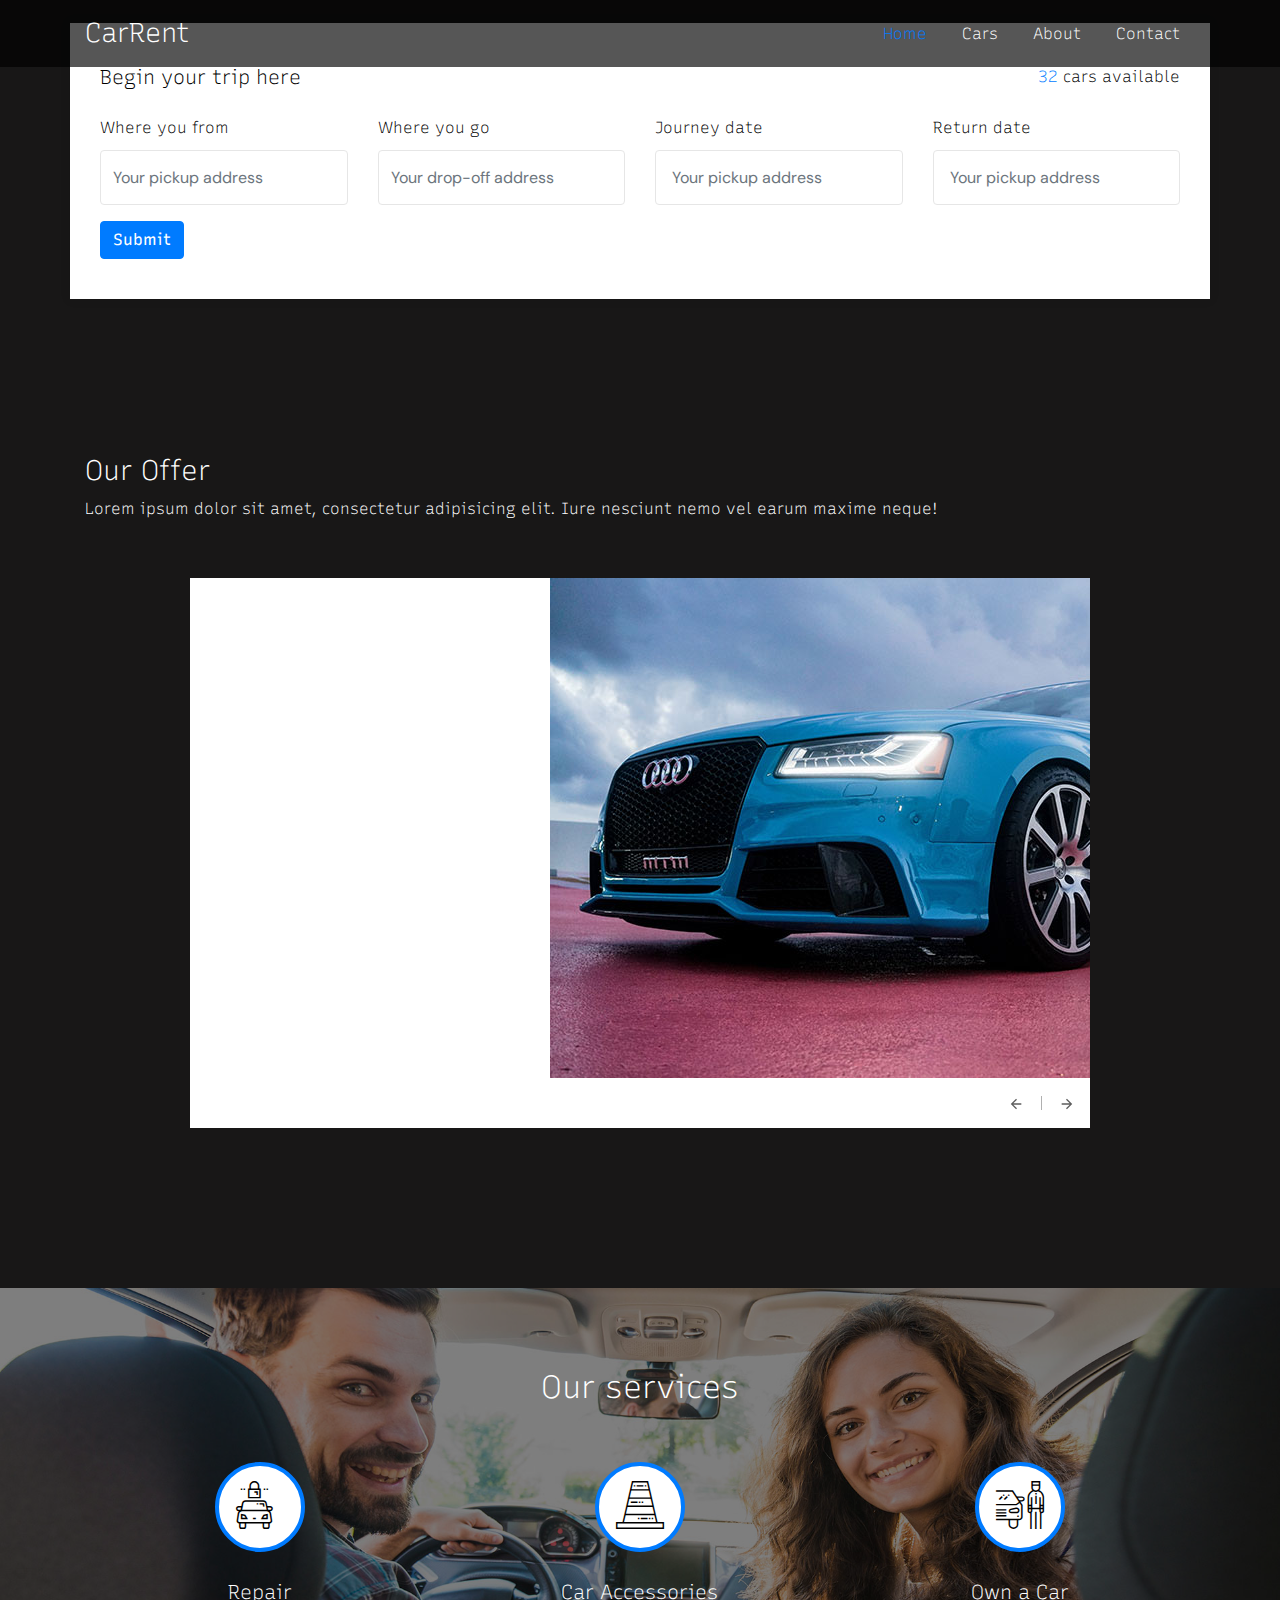
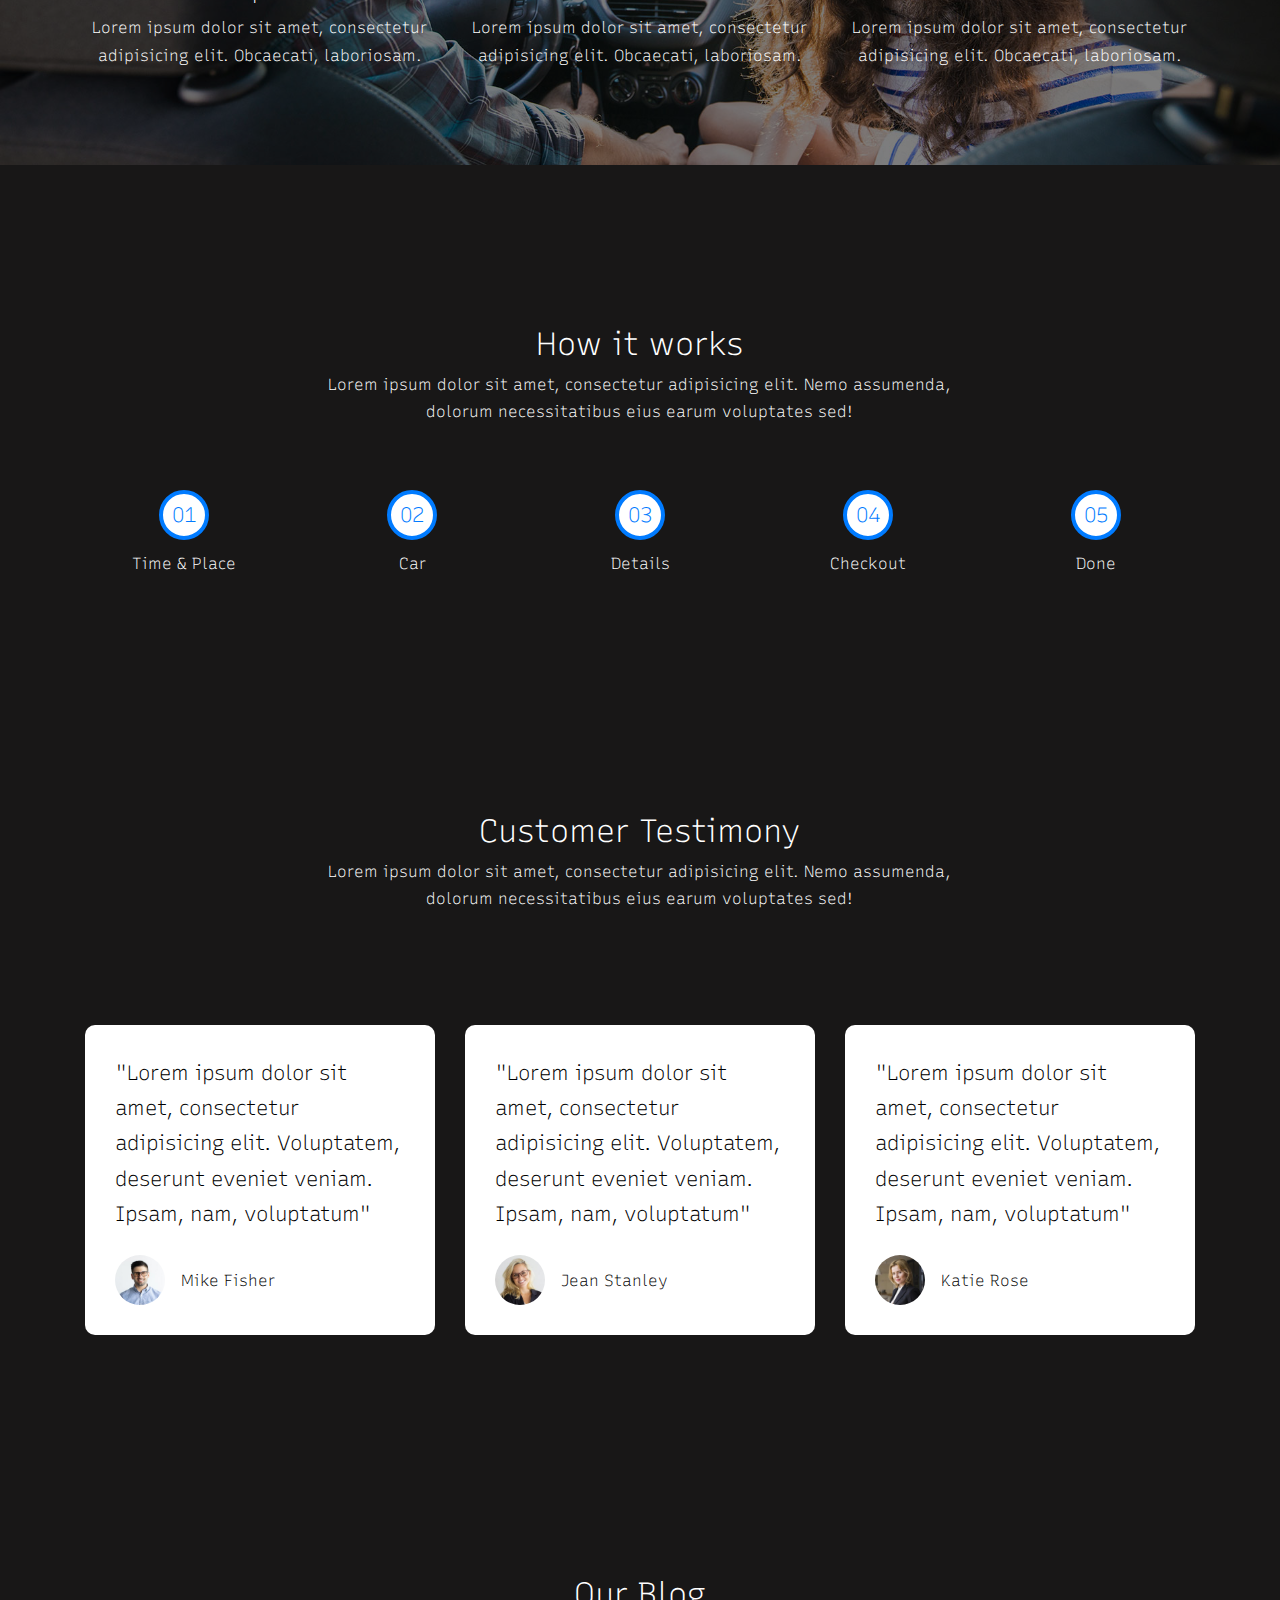
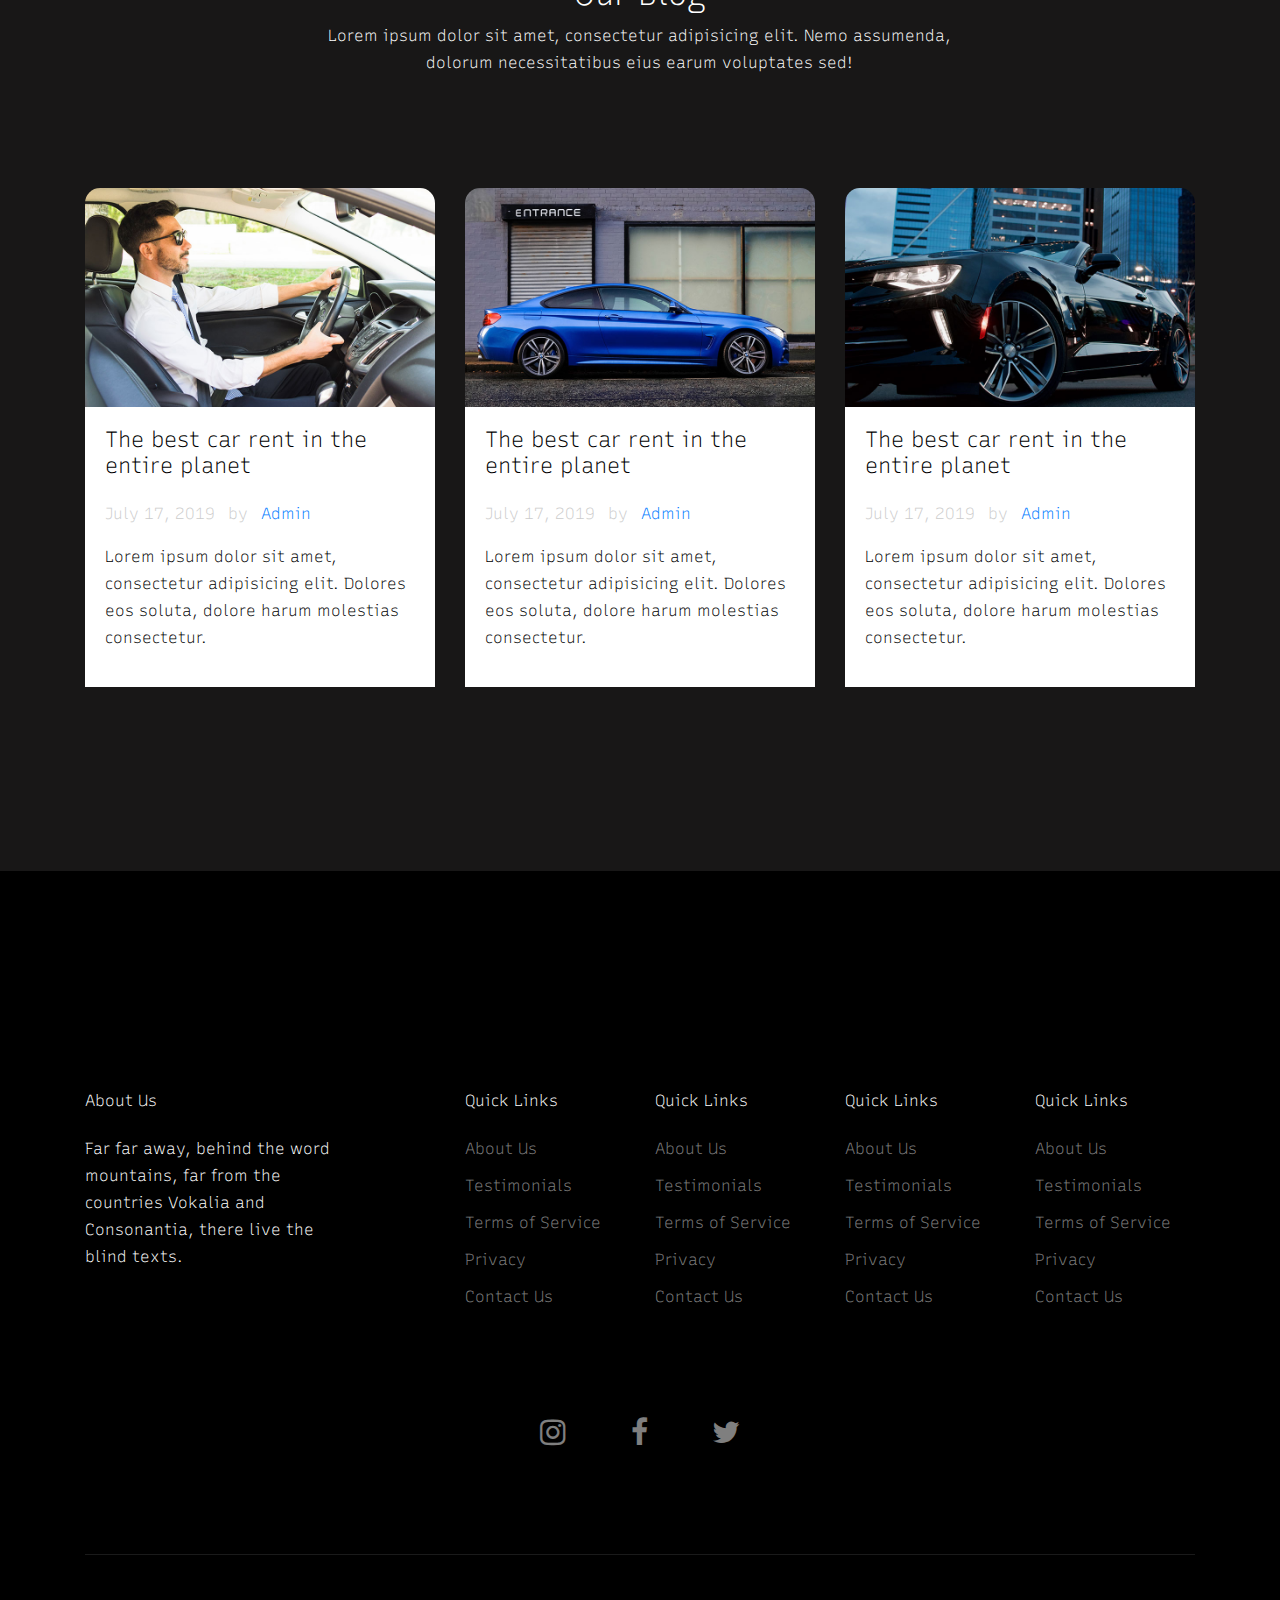
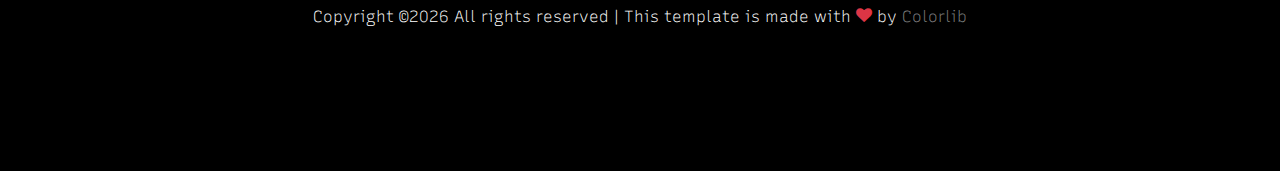
==== commit 00e1cb1b: "asdf" ====
--- a/index.html
+++ b/index.html
@@ -185,7 +185,15 @@
         
 
         <!-- abbas caROUSEL  -->
-        <div class="carousel">
+        
+        
+    <!-- carousel -->
+
+    <div class="site-section ">
+      <div class="container">
+        <h3>Our Offer</h3>
+        <p class="mb-4">Lorem ipsum dolor sit amet, consectetur adipisicing elit. Iure nesciunt nemo vel earum maxime neque!</p>
+      <div class="carousel">
             <div class="carousel__nav">
             <span id="moveLeft" class="carousel__arrow">
                   <svg class="carousel__icon" width="24" height="24" viewBox="0 0 24 24">
@@ -199,10 +207,12 @@
             </span>
           </div>
             <div class="carousel-item carousel-item--1">
-              <div class="carousel-item__image"></div>
+              <div class="carousel-item__image">
+                <img src="images/img_1.jpg" alt="">
+              </div>
               <div class="carousel-item__info">
                 <div class="carousel-item__container">
-                <h2 class="carousel-item__subtitle">The grand moment </h2>
+                <h2 class="carousel-item__subtitle">The grand moment</h2>
                 <h1 class="carousel-item__title">Le tour</h1>
                 <p class="carousel-item__description">Sed ut perspiciatis unde omnis iste natus error sit voluptatem accusantium doloremque laudantium, totam rem aperiam.</p>
                 <a href="#" class="carousel-item__btn">Explore the tour</a>
@@ -210,7 +220,9 @@
               </div>
             </div>
             <div class="carousel-item carousel-item--2">
-              <div class="carousel-item__image"></div>
+              <div class="carousel-item__image">
+                <img src="images/img_2.jpg" alt="">
+              </div>
               <div class="carousel-item__info">
                 <div class="carousel-item__container">
                 <h2 class="carousel-item__subtitle">The big window </h2>
@@ -221,7 +233,9 @@
               </div>
             </div>
               <div class="carousel-item carousel-item--3">
-              <div class="carousel-item__image"></div>
+              <div class="carousel-item__image">
+                <img src="images/img_3.jpg" alt="">
+              </div>
               <div class="carousel-item__info">
                 <div class="carousel-item__container">
                 <h2 class="carousel-item__subtitle">Tropical palms </h2>
@@ -233,7 +247,9 @@
             </div>
             
              <div class="carousel-item carousel-item--4">
-              <div class="carousel-item__image"></div>
+              <div class="carousel-item__image">
+                <img src="images/img_4.jpg" alt="">
+              </div>
               <div class="carousel-item__info">
                 <div class="carousel-item__container">
                 <h2 class="carousel-item__subtitle">Beach </h2>
@@ -245,7 +261,9 @@
             </div>
             
            <div class="carousel-item carousel-item--5">
-              <div class="carousel-item__image"></div>
+              <div class="carousel-item__image">
+                <img src="images/img_5.jpg" alt="">
+              </div>
               <div class="carousel-item__info">
                 <div class="carousel-item__container">
                 <h2 class="carousel-item__subtitle">The white building </h2>
@@ -257,14 +275,8 @@
             </div>
           
         </div>
-    <!-- carousel
-
-    <div class="site-section ">
-      <div class="container">
-        <h3>Our Offer</h3>
-        <p class="mb-4">Lorem ipsum dolor sit amet, consectetur adipisicing elit. Iure nesciunt nemo vel earum maxime neque!</p>
-      
-        <div class="row">
+      </div></div></div></div>
+        <!--<div class="row">
           <div class="col-lg-2">
               <a href="#" class=" custom-prev" id="arrow1" style="border-radius: 50%;"><span>&#9668;&#9668;</span></a>              
            
@@ -364,6 +376,7 @@
 
     <!-- Our services -->
     <div class="site-section section-3" style="background-image: url('images/hero_2.jpg');">
+      
       <div class="container">
         <div class="row">
           <div class="col-12 text-center mb-5">
--- a/css/Abbas.css
+++ b/css/Abbas.css
@@ -571,21 +571,20 @@
     opacity: 0;
     visibility: hidden;
     transition: 0.6s all ease-in-out;
-    margin-top: 35px;
-    font-family: 'Open Sans', sans-serif;
+    margin-top: 35px;    font-family: 'Open Sans', sans-serif;
     font-size: 13px;
     color: #7e7e7e;
     line-height: 22px;
     margin-bottom: 35px;
 }
 
-.carousel-item--1 .carousel-item__image{
-  background-image: url('https://images.pexels.com/photos/991012/pexels-photo-991012.jpeg?auto=compress&cs=tinysrgb&dpr=2&h=650&w=940');
+/* .carousel-item--1 .carousel-item__image{
+  background-image: url('../images/img_1.jpg');
 }
 
 
 .carousel-item--2 .carousel-item__image{
-  background-image: url('https://images.pexels.com/photos/921294/pexels-photo-921294.png?auto=compress&cs=tinysrgb&h=750&w=1260');
+  background-image: url('images/img_2.jpg');
 }
 
 .carousel-item--3 .carousel-item__image{
@@ -598,13 +597,13 @@
 
 .carousel-item--5 .carousel-item__image{
   background-image: url('https://images.pexels.com/photos/1029614/pexels-photo-1029614.jpeg?auto=compress&cs=tinysrgb&dpr=2&h=650&w=940');
-}
+} */
 
 
 
 
 .carousel-item__container{
-
+   
 }
 
  .carousel-item__btn {
@@ -677,30 +676,3 @@
 transform: translateX(360px);
 } 
 
-
-
-
-
-
-
-
-
-
-/* abbas carousel */
- @import url('https://fonts.googleapis.com/css?family=Playfair+Display:400,400i,700,700i,900,900i');
-
-@import url('https://fonts.googleapis.com/css?family=Open+Sans:300,300i,400,400i,600,600i,700,700i,800,800i');
-
-
-
-
-
-.carousel {
-    width: 100VW;
-    height: 100vh;
-    display: flex;
-    max-width: 900px;
-    max-height: 550px;   
-    overflow: hidden;
-  position: relative;
-} --- a/css/style.css
+++ b/css/style.css
@@ -1,2310 +1,797 @@
 /* Base */
-html {
-  overflow-x: hidden;
-}
-
-.font-size-10 {
-  font-size: 10px;
-}
-
-.font-size-11 {
-  font-size: 11px;
-}
-
-.font-size-12 {
-  font-size: 12px;
-}
-
-.font-size-13 {
-  font-size: 13px;
-}
-
-.font-size-14 {
-  font-size: 14px;
-}
-
-.font-size-15 {
-  font-size: 15px;
-}
-
-.font-size-16 {
-  font-size: 16px;
-}
-
-.font-size-17 {
-  font-size: 17px;
-}
-
-.font-size-18 {
-  font-size: 18px;
-}
-
-.font-size-19 {
-  font-size: 19px;
-}
-
-.font-size-20 {
-  font-size: 20px;
-}
-
-.font-size-21 {
-  font-size: 21px;
-}
-
-.font-size-22 {
-  font-size: 22px;
-}
-
-.font-size-23 {
-  font-size: 23px;
-}
-
-.font-size-24 {
-  font-size: 24px;
-}
-
-.font-size-25 {
-  font-size: 25px;
-}
-
-.font-size-26 {
-  font-size: 26px;
-}
-
-.font-size-27 {
-  font-size: 27px;
-}
-
-.font-size-28 {
-  font-size: 28px;
-}
-
-.font-size-29 {
-  font-size: 29px;
-}
-
-.font-size-30 {
-  font-size: 30px;
-}
-
-.font-gray-1 {
-  color: #f7f7f7;
-}
-
-.font-gray-2 {
-  color: #e9e9e9;
-}
-
-.font-gray-3 {
-  color: #d9d9d9;
-}
-
-.font-gray-4 {
-  color: #c9c9c9;
-}
-
-.font-gray-5, .block-heading-1 span {
-  color: #b8b8b8;
-}
-
-.font-gray-6 {
-  color: #a8a8a8;
-}
-
-.font-gray-7 {
-  color: #939393;
-}
-
-.font-gray-8 {
-  color: #7b7b7b;
-}
-
-.font-gray-9 {
-  color: #636363 #4d4d4d;
-}
-
-.font-gray-10 {
-  color: #353535;
-}
-
-.border-gray-1 {
-  border-color: #f7f7f7;
-}
-
-.border-gray-2 {
-  border-color: #e9e9e9;
-}
-
-.border-gray-3 {
-  border-color: #d9d9d9;
-}
-
-.border-gray-4 {
-  border-color: #c9c9c9;
-}
-
-.border-gray-5 {
-  border-color: #b8b8b8;
-}
-
-.border-gray-6 {
-  border-color: #a8a8a8;
-}
-
-.border-gray-7 {
-  border-color: #939393;
-}
-
-.border-gray-8 {
-  border-color: #7b7b7b;
-}
-
-.border-gray-9 {
-  border-color: #636363 #4d4d4d;
-}
-
-.border-gray-10 {
-  border-color: #353535;
-}
-
-.bg-gray-1 {
-  border-color: #f7f7f7;
-}
-
-.bg-gray-2 {
-  border-color: #e9e9e9;
-}
-
-.bg-gray-3 {
-  border-color: #d9d9d9;
-}
-
-.bg-gray-4 {
-  border-color: #c9c9c9;
-}
-
-.bg-gray-5 {
-  border-color: #b8b8b8;
-}
-
-.bg-gray-6 {
-  border-color: #a8a8a8;
-}
-
-.bg-gray-7 {
-  border-color: #939393;
-}
-
-.bg-gray-8 {
-  border-color: #7b7b7b;
-}
-
-.bg-gray-9 {
-  border-color: #636363 #4d4d4d;
-}
-
-.bg-gray-10 {
-  border-color: #353535;
-}
-
-.letter-spacing-1 {
-  letter-spacing: 0.1em;
-}
-
-.letter-spacing-2 {
-  letter-spacing: 0.2em;
-}
-
-.border-w-1 {
-  border-width: 1px;
-}
-
-.border-w-2 {
-  border-width: 2px;
-}
-
-.border-w-3 {
-  border-width: 3px;
-}
-
-.border-w-4 {
-  border-width: 4px;
-}
-
-.border-w-5 {
-  border-width: 5px;
-}
-
-.primary-black--hover {
-  background: #007bff;
-  color: #fff;
-}
-
-.primary-black--hover:hover {
-  background: #000;
-  color: #fff;
-}
-
-.primary-dark--hover {
-  background: #007bff;
-  color: #fff;
-}
-
-.primary-dark--hover:hover {
-  background: gray;
-  color: #fff;
-}
-
-.primary-primary-outline--hover {
-  background: #007bff;
-  color: #fff;
-}
-
-.primary-primary-outline--hover:hover {
-  border-color: #007bff;
-  background: transparent;
-}
-
-.primary-outline-primary--hover {
-  background: transparent;
-  border-color: #007bff;
-}
-
-.primary-outline-primary--hover:hover {
-  color: #fff;
-  background: #007bff;
-}
-
-body {
-  line-height: 1.7;
-  color: #364d59 !important;
-  font-weight: 300;
-  font-size: 1rem;
-  background-color: #181717;
-}
-
-::-moz-selection {
-  background: #000;
-  color: #fff;
-}
-
-::selection {
-  background: #000;
-  color: #fff;
-}
-
-a {
-  -webkit-transition: .3s all ease;
-  -o-transition: .3s all ease;
-  transition: .3s all ease;
-  text-decoration: none;
-}
-
-a:hover {
-  text-decoration: none;
-}
-
-h1, h2, h3, h4, h5,
-.h1, .h2, .h3, .h4, .h5 {
-  font-weight: 300;
-  color: #364d59;
-}
-
-.border-2 {
-  border-width: 2px;
-}
-
-.text-black {
-  color: #000 !important;
-}
-
-.bg-black {
-  background: #000 !important;
-}
-
-.color-black-opacity-5 {
-  color: rgba(0, 0, 0, 0.5);
-}
-
-.color-white-opacity-5 {
-  color: rgba(255, 255, 255, 0.5);
-}
-
-.btn.btn-outline-white {
-  border-color: #fff;
-  background: transparent;
-  color: #fff;
-}
-
-.btn.btn-outline-white:hover {
-  background: #fff;
-  border-color: #fff;
-  color: #000;
-}
-
-.line-height-1 {
-  line-height: 1 !important;
-}
-
-.bg-black {
-  background: #000;
-}
-
-.form-control {
-  height: 55px;
-  background: #fff !important;
-  font-family: "DM Sans", -apple-system, BlinkMacSystemFont, "Segoe UI", Roboto, "Helvetica Neue", Arial, "Noto Sans", sans-serif, "Apple Color Emoji", "Segoe UI Emoji", "Segoe UI Symbol", "Noto Color Emoji";
-}
-
-.form-control:active, .form-control:focus {
-  border-color: #007bff;
-}
-
-.form-control:hover, .form-control:active, .form-control:focus {
-  -webkit-box-shadow: none !important;
-          box-shadow: none !important;
-}
-
-.site-section {
-  padding: 2.5em 0;
-}
-
-@media (min-width: 768px) {
-  .site-section {
-    padding: 5em 0;
-  }
-}
-
-.site-section.site-section-sm {
-  padding: 4em 0;
-}
-
-.site-footer {
-  padding: 4em 0;
-  background: #000;
-}
-
-@media (min-width: 768px) {
-  .site-footer {
-    padding: 8em 0;
-  }
-}
-
-.site-footer .border-top {
-  border-top: 1px solid rgba(255, 255, 255, 0.1) !important;
-}
-
-.site-footer p {
-  color: #fff;
-}
-
-.site-footer h2, .site-footer h3, .site-footer h4, .site-footer h5 {
-  color: #fff;
-}
-
-.site-footer a {
-  color: rgba(255, 255, 255, 0.5);
-}
-
-.site-footer a:hover {
-  color: white;
-}
-
-.site-footer ul li {
-  margin-bottom: 10px;
-}
-
-.site-footer .footer-heading {
-  font-size: 16px;
-  color: #fff;
-}
-
-.bg-text-line {
-  display: inline;
-  background: #000;
-  -webkit-box-shadow: 20px 0 0 #000, -20px 0 0 #000;
-          box-shadow: 20px 0 0 #000, -20px 0 0 #000;
-}
-
-.text-white-opacity-05 {
-  color: rgba(255, 255, 255, 0.5);
-}
-
-.text-black-opacity-05 {
-  color: rgba(0, 0, 0, 0.5);
-}
-
-.hover-bg-enlarge {
-  overflow: hidden;
-  position: relative;
-}
-
-@media (max-width: 991.98px) {
-  .hover-bg-enlarge {
-    height: auto !important;
-  }
-}
-
-.hover-bg-enlarge > div {
-  -webkit-transform: scale(1);
-      -ms-transform: scale(1);
-          transform: scale(1);
-  -webkit-transition: .8s all ease-in-out;
-  -o-transition: .8s all ease-in-out;
-  transition: .8s all ease-in-out;
-}
-
-.hover-bg-enlarge:hover > div, .hover-bg-enlarge:focus > div, .hover-bg-enlarge:active > div {
-  -webkit-transform: scale(1.2);
-      -ms-transform: scale(1.2);
-          transform: scale(1.2);
-}
-
-@media (max-width: 991.98px) {
-  .hover-bg-enlarge .bg-image-md-height {
-    height: 300px !important;
-  }
-}
-
-.bg-image {
-  -webkit-background-size: cover;
-          background-size: cover;
-  background-position: center center;
-  background-repeat: no-repeat;
-  background-attachment: fixed;
-}
-
-.bg-image.overlay {
-  position: relative;
-}
-
-.bg-image.overlay:after {
-  position: absolute;
-  content: "";
-  top: 0;
-  left: 0;
-  right: 0;
-  bottom: 0;
-  z-index: 0;
-  width: 100%;
-  background: rgba(0, 0, 0, 0.7);
-}
-
-.bg-image > .container {
-  position: relative;
-  z-index: 1;
-}
-
-@media (max-width: 991.98px) {
-  .img-md-fluid {
-    max-width: 100%;
-  }
-}
-
-@media (max-width: 991.98px) {
-  .display-1, .display-3 {
-    font-size: 3rem;
-  }
-}
-
-.play-single-big {
-  width: 90px;
-  height: 90px;
-  display: inline-block;
-  border: 2px solid #fff;
-  color: #fff !important;
-  -webkit-border-radius: 50%;
-          border-radius: 50%;
-  position: relative;
-  -webkit-transition: .3s all ease-in-out;
-  -o-transition: .3s all ease-in-out;
-  transition: .3s all ease-in-out;
-}
-
-.play-single-big > span {
-  font-size: 50px;
-  position: absolute;
-  top: 50%;
-  left: 50%;
-  -webkit-transform: translate(-40%, -50%);
-      -ms-transform: translate(-40%, -50%);
-          transform: translate(-40%, -50%);
-}
-
-.play-single-big:hover {
-  width: 120px;
-  height: 120px;
-}
-
-.overlap-to-top {
-  margin-top: -150px;
-}
-
-.ul-check {
-  margin-bottom: 50px;
-}
-
-.ul-check li {
-  position: relative;
-  padding-left: 35px;
-  margin-bottom: 15px;
-  line-height: 1.5;
-}
-
-.ul-check li:before {
-  left: 0;
-  font-size: 20px;
-  top: -.3rem;
-  font-family: "icomoon";
-  content: "\e5ca";
-  position: absolute;
-}
-
-.ul-check.white li:before {
-  color: #fff;
-}
-
-.ul-check.success li:before {
-  color: #71bc42;
-}
-
-.ul-check.primary li:before {
-  color: #007bff;
-}
-
-.select-wrap, .wrap-icon {
-  position: relative;
-}
-
-.select-wrap .icon, .wrap-icon .icon {
-  position: absolute;
-  right: 10px;
-  top: 50%;
-  -webkit-transform: translateY(-50%);
-      -ms-transform: translateY(-50%);
-          transform: translateY(-50%);
-  font-size: 22px;
-}
-
-.select-wrap select, .wrap-icon select {
-  -webkit-appearance: none;
-     -moz-appearance: none;
-          appearance: none;
-  width: 100%;
-}
-
-.top-bar {
-  border-bottom: 1px solid #e9ecef !important;
-}
+html { overflow-x: hidden; }
+
+.font-size-10 { font-size: 10px; }
+
+.font-size-11 { font-size: 11px; }
+
+.font-size-12 { font-size: 12px; }
+
+.font-size-13 { font-size: 13px; }
+
+.font-size-14 { font-size: 14px; }
+
+.font-size-15 { font-size: 15px; }
+
+.font-size-16 { font-size: 16px; }
+
+.font-size-17 { font-size: 17px; }
+
+.font-size-18 { font-size: 18px; }
+
+.font-size-19 { font-size: 19px; }
+
+.font-size-20 { font-size: 20px; }
+
+.font-size-21 { font-size: 21px; }
+
+.font-size-22 { font-size: 22px; }
+
+.font-size-23 { font-size: 23px; }
+
+.font-size-24 { font-size: 24px; }
+
+.font-size-25 { font-size: 25px; }
+
+.font-size-26 { font-size: 26px; }
+
+.font-size-27 { font-size: 27px; }
+
+.font-size-28 { font-size: 28px; }
+
+.font-size-29 { font-size: 29px; }
+
+.font-size-30 { font-size: 30px; }
+
+.font-gray-1 { color: #f7f7f7; }
+
+.font-gray-2 { color: #e9e9e9; }
+
+.font-gray-3 { color: #d9d9d9; }
+
+.font-gray-4 { color: #c9c9c9; }
+
+.font-gray-5, .block-heading-1 span { color: #b8b8b8; }
+
+.font-gray-6 { color: #a8a8a8; }
+
+.font-gray-7 { color: #939393; }
+
+.font-gray-8 { color: #7b7b7b; }
+
+.font-gray-9 { color: #636363 #4d4d4d; }
+
+.font-gray-10 { color: #353535; }
+
+.border-gray-1 { border-color: #f7f7f7; }
+
+.border-gray-2 { border-color: #e9e9e9; }
+
+.border-gray-3 { border-color: #d9d9d9; }
+
+.border-gray-4 { border-color: #c9c9c9; }
+
+.border-gray-5 { border-color: #b8b8b8; }
+
+.border-gray-6 { border-color: #a8a8a8; }
+
+.border-gray-7 { border-color: #939393; }
+
+.border-gray-8 { border-color: #7b7b7b; }
+
+.border-gray-9 { border-color: #636363 #4d4d4d; }
+
+.border-gray-10 { border-color: #353535; }
+
+.bg-gray-1 { border-color: #f7f7f7; }
+
+.bg-gray-2 { border-color: #e9e9e9; }
+
+.bg-gray-3 { border-color: #d9d9d9; }
+
+.bg-gray-4 { border-color: #c9c9c9; }
+
+.bg-gray-5 { border-color: #b8b8b8; }
+
+.bg-gray-6 { border-color: #a8a8a8; }
+
+.bg-gray-7 { border-color: #939393; }
+
+.bg-gray-8 { border-color: #7b7b7b; }
+
+.bg-gray-9 { border-color: #636363 #4d4d4d; }
+
+.bg-gray-10 { border-color: #353535; }
+
+.letter-spacing-1 { letter-spacing: 0.1em; }
+
+.letter-spacing-2 { letter-spacing: 0.2em; }
+
+.border-w-1 { border-width: 1px; }
+
+.border-w-2 { border-width: 2px; }
+
+.border-w-3 { border-width: 3px; }
+
+.border-w-4 { border-width: 4px; }
+
+.border-w-5 { border-width: 5px; }
+
+.primary-black--hover { background: #007bff; color: #fff; }
+
+.primary-black--hover:hover { background: #000; color: #fff; }
+
+.primary-dark--hover { background: #007bff; color: #fff; }
+
+.primary-dark--hover:hover { background: gray; color: #fff; }
+
+.primary-primary-outline--hover { background: #007bff; color: #fff; }
+
+.primary-primary-outline--hover:hover { border-color: #007bff; background: transparent; }
+
+.primary-outline-primary--hover { background: transparent; border-color: #007bff; }
+
+.primary-outline-primary--hover:hover { color: #fff; background: #007bff; }
+
+body { line-height: 1.7; color: #364d59 !important; font-weight: 300; font-size: 1rem; background-color: #181717; }
+
+::-moz-selection { background: #000; color: #fff; }
+
+::selection { background: #000; color: #fff; }
+
+a { -webkit-transition: .3s all ease; -o-transition: .3s all ease; transition: .3s all ease; text-decoration: none; }
+
+a:hover { text-decoration: none; }
+
+h1, h2, h3, h4, h5, .h1, .h2, .h3, .h4, .h5 { font-weight: 300; color: #364d59; }
+
+.border-2 { border-width: 2px; }
+
+.text-black { color: #000 !important; }
+
+.bg-black { background: #000 !important; }
+
+.color-black-opacity-5 { color: rgba(0, 0, 0, 0.5); }
+
+.color-white-opacity-5 { color: rgba(255, 255, 255, 0.5); }
+
+.btn.btn-outline-white { border-color: #fff; background: transparent; color: #fff; }
+
+.btn.btn-outline-white:hover { background: #fff; border-color: #fff; color: #000; }
+
+.line-height-1 { line-height: 1 !important; }
+
+.bg-black { background: #000; }
+
+.form-control { height: 55px; background: #fff !important; font-family: "DM Sans", -apple-system, BlinkMacSystemFont, "Segoe UI", Roboto, "Helvetica Neue", Arial, "Noto Sans", sans-serif, "Apple Color Emoji", "Segoe UI Emoji", "Segoe UI Symbol", "Noto Color Emoji"; }
+
+.form-control:active, .form-control:focus { border-color: #007bff; }
+
+.form-control:hover, .form-control:active, .form-control:focus { -webkit-box-shadow: none !important; box-shadow: none !important; }
+
+.site-section { padding: 2.5em 0; }
+
+@media (min-width: 768px) { .site-section { padding: 5em 0; } }
+
+.site-section.site-section-sm { padding: 4em 0; }
+
+.site-footer { padding: 4em 0; background: #000; }
+
+@media (min-width: 768px) { .site-footer { padding: 8em 0; } }
+
+.site-footer .border-top { border-top: 1px solid rgba(255, 255, 255, 0.1) !important; }
+
+.site-footer p { color: #fff; }
+
+.site-footer h2, .site-footer h3, .site-footer h4, .site-footer h5 { color: #fff; }
+
+.site-footer a { color: rgba(255, 255, 255, 0.5); }
+
+.site-footer a:hover { color: white; }
+
+.site-footer ul li { margin-bottom: 10px; }
+
+.site-footer .footer-heading { font-size: 16px; color: #fff; }
+
+.bg-text-line { display: inline; background: #000; -webkit-box-shadow: 20px 0 0 #000, -20px 0 0 #000; box-shadow: 20px 0 0 #000, -20px 0 0 #000; }
+
+.text-white-opacity-05 { color: rgba(255, 255, 255, 0.5); }
+
+.text-black-opacity-05 { color: rgba(0, 0, 0, 0.5); }
+
+.hover-bg-enlarge { overflow: hidden; position: relative; }
+
+@media (max-width: 991.98px) { .hover-bg-enlarge { height: auto !important; } }
+
+.hover-bg-enlarge > div { -webkit-transform: scale(1); -ms-transform: scale(1); transform: scale(1); -webkit-transition: .8s all ease-in-out; -o-transition: .8s all ease-in-out; transition: .8s all ease-in-out; }
+
+.hover-bg-enlarge:hover > div, .hover-bg-enlarge:focus > div, .hover-bg-enlarge:active > div { -webkit-transform: scale(1.2); -ms-transform: scale(1.2); transform: scale(1.2); }
+
+@media (max-width: 991.98px) { .hover-bg-enlarge .bg-image-md-height { height: 300px !important; } }
+
+.bg-image { -webkit-background-size: cover; background-size: cover; background-position: center center; background-repeat: no-repeat; background-attachment: fixed; }
+
+.bg-image.overlay { position: relative; }
+
+.bg-image.overlay:after { position: absolute; content: ""; top: 0; left: 0; right: 0; bottom: 0; z-index: 0; width: 100%; background: rgba(0, 0, 0, 0.7); }
+
+.bg-image > .container { position: relative; z-index: 1; }
+
+@media (max-width: 991.98px) { .img-md-fluid { max-width: 100%; } }
+
+@media (max-width: 991.98px) { .display-1, .display-3 { font-size: 3rem; } }
+
+.play-single-big { width: 90px; height: 90px; display: inline-block; border: 2px solid #fff; color: #fff !important; -webkit-border-radius: 50%; border-radius: 50%; position: relative; -webkit-transition: .3s all ease-in-out; -o-transition: .3s all ease-in-out; transition: .3s all ease-in-out; }
+
+.play-single-big > span { font-size: 50px; position: absolute; top: 50%; left: 50%; -webkit-transform: translate(-40%, -50%); -ms-transform: translate(-40%, -50%); transform: translate(-40%, -50%); }
+
+.play-single-big:hover { width: 120px; height: 120px; }
+
+.overlap-to-top { margin-top: -150px; }
+
+.ul-check { margin-bottom: 50px; }
+
+.ul-check li { position: relative; padding-left: 35px; margin-bottom: 15px; line-height: 1.5; }
+
+.ul-check li:before { left: 0; font-size: 20px; top: -.3rem; font-family: "icomoon"; content: "\e5ca"; position: absolute; }
+
+.ul-check.white li:before { color: #fff; }
+
+.ul-check.success li:before { color: #71bc42; }
+
+.ul-check.primary li:before { color: #007bff; }
+
+.select-wrap, .wrap-icon { position: relative; }
+
+.select-wrap .icon, .wrap-icon .icon { position: absolute; right: 10px; top: 50%; -webkit-transform: translateY(-50%); -ms-transform: translateY(-50%); transform: translateY(-50%); font-size: 22px; }
+
+.select-wrap select, .wrap-icon select { -webkit-appearance: none; -moz-appearance: none; appearance: none; width: 100%; }
+
+.top-bar { border-bottom: 1px solid #e9ecef !important; }
 
 /* Navbar */
-.site-navbar {
-  margin-bottom: 0px;
-  z-index: 1999;
-  position: absolute;
-  top: 0;
-  width: 100%;
-}
-
-@media (max-width: 991.98px) {
-  .site-navbar {
-    padding-top: 3rem;
-    padding-bottom: 3rem;
-  }
-}
-
-.site-navbar .toggle-button {
-  position: absolute;
-  right: 0px;
-}
-
-.site-navbar .site-logo {
-  margin: 0;
-  padding: 0;
-  font-size: 1.7rem;
-}
-
-.site-navbar .site-logo a {
-  color: #fff;
-}
-
-@media (max-width: 991.98px) {
-  .site-navbar .site-logo {
-    float: left;
-    position: relative;
-  }
-}
-
-.site-navbar .site-navigation.border-bottom {
-  border-bottom: 1px solid white !important;
-}
-
-.site-navbar .site-navigation .site-menu {
-  margin: 0;
-  padding: 0;
-  margin-bottom: 0;
-}
-
-.site-navbar .site-navigation .site-menu .active {
-  color: #007bff !important;
-}
-
-.site-navbar .site-navigation .site-menu a {
-  text-decoration: none !important;
-  display: inline-block;
-}
-
-.site-navbar .site-navigation .site-menu > li {
-  display: inline-block;
-}
-
-.site-navbar .site-navigation .site-menu > li > a {
-  margin-left: 15px;
-  margin-right: 15px;
-  padding: 20px 0px;
-  color: #fff !important;
-  display: inline-block;
-  text-decoration: none !important;
-}
-
-.site-navbar .site-navigation .site-menu > li > a:hover {
-  color: #007bff;
-}
-
-.site-navbar .site-navigation .site-menu > li.active > a {
-  color: #007bff !important;
-}
-
-.site-navbar .site-navigation .site-menu .has-children {
-  position: relative;
-}
-
-.site-navbar .site-navigation .site-menu .has-children > a {
-  position: relative;
-  padding-right: 20px;
-}
-
-.site-navbar .site-navigation .site-menu .has-children > a:before {
-  position: absolute;
-  content: "\e313";
-  font-size: 16px;
-  top: 50%;
-  right: 0;
-  -webkit-transform: translateY(-50%);
-      -ms-transform: translateY(-50%);
-          transform: translateY(-50%);
-  font-family: 'icomoon';
-}
-
-.site-navbar .site-navigation .site-menu .has-children .dropdown {
-  visibility: hidden;
-  opacity: 0;
-  top: 100%;
-  position: absolute;
-  text-align: left;
-  border-top: 2px solid #007bff;
-  -webkit-box-shadow: 0 2px 10px -2px rgba(0, 0, 0, 0.1);
-          box-shadow: 0 2px 10px -2px rgba(0, 0, 0, 0.1);
-  padding: 0px 0;
-  margin-top: 20px;
-  margin-left: 0px;
-  background: #fff;
-  -webkit-transition: 0.2s 0s;
-  -o-transition: 0.2s 0s;
-  transition: 0.2s 0s;
-}
-
-.site-navbar .site-navigation .site-menu .has-children .dropdown.arrow-top {
-  position: absolute;
-}
-
-.site-navbar .site-navigation .site-menu .has-children .dropdown.arrow-top:before {
-  display: none;
-  bottom: 100%;
-  left: 20%;
-  border: solid transparent;
-  content: " ";
-  height: 0;
-  width: 0;
-  position: absolute;
-  pointer-events: none;
-}
-
-.site-navbar .site-navigation .site-menu .has-children .dropdown.arrow-top:before {
-  border-color: rgba(136, 183, 213, 0);
-  border-bottom-color: #fff;
-  border-width: 10px;
-  margin-left: -10px;
-}
-
-.site-navbar .site-navigation .site-menu .has-children .dropdown a {
-  text-transform: none;
-  letter-spacing: normal;
-  -webkit-transition: 0s all;
-  -o-transition: 0s all;
-  transition: 0s all;
-  color: #000 !important;
-}
-
-.site-navbar .site-navigation .site-menu .has-children .dropdown a.active {
-  color: #007bff !important;
-  background: #f8f9fa;
-}
-
-.site-navbar .site-navigation .site-menu .has-children .dropdown > li {
-  list-style: none;
-  padding: 0;
-  margin: 0;
-  min-width: 200px;
-}
-
-.site-navbar .site-navigation .site-menu .has-children .dropdown > li > a {
-  padding: 9px 20px;
-  display: block;
-}
-
-.site-navbar .site-navigation .site-menu .has-children .dropdown > li > a:hover {
-  background: #f8f9fa;
-  color: #ced4da;
-}
-
-.site-navbar .site-navigation .site-menu .has-children .dropdown > li.has-children > a:before {
-  content: "\e315";
-  right: 20px;
-}
-
-.site-navbar .site-navigation .site-menu .has-children .dropdown > li.has-children > .dropdown, .site-navbar .site-navigation .site-menu .has-children .dropdown > li.has-children > ul {
-  left: 100%;
-  top: 0;
-}
-
-.site-navbar .site-navigation .site-menu .has-children .dropdown > li.has-children:hover > a, .site-navbar .site-navigation .site-menu .has-children .dropdown > li.has-children:active > a, .site-navbar .site-navigation .site-menu .has-children .dropdown > li.has-children:focus > a {
-  background: #f8f9fa;
-  color: #ced4da;
-}
-
-.site-navbar .site-navigation .site-menu .has-children:hover > a, .site-navbar .site-navigation .site-menu .has-children:focus > a, .site-navbar .site-navigation .site-menu .has-children:active > a {
-  color: #007bff;
-}
-
-.site-navbar .site-navigation .site-menu .has-children:hover, .site-navbar .site-navigation .site-menu .has-children:focus, .site-navbar .site-navigation .site-menu .has-children:active {
-  cursor: pointer;
-}
-
-.site-navbar .site-navigation .site-menu .has-children:hover > .dropdown, .site-navbar .site-navigation .site-menu .has-children:focus > .dropdown, .site-navbar .site-navigation .site-menu .has-children:active > .dropdown {
-  -webkit-transition-delay: 0s;
-       -o-transition-delay: 0s;
-          transition-delay: 0s;
-  margin-top: 0px;
-  visibility: visible;
-  opacity: 1;
-}
-
-.site-mobile-menu {
-  width: 300px;
-  position: fixed;
-  right: 0;
-  z-index: 2000;
-  padding-top: 20px;
-  background: #000;
-  color: #fff;
-  height: -webkit-calc(100vh);
-  height: calc(100vh);
-  -webkit-transform: translateX(110%);
-      -ms-transform: translateX(110%);
-          transform: translateX(110%);
-  -webkit-box-shadow: -10px 0 20px -10px rgba(0, 0, 0, 0.1);
-          box-shadow: -10px 0 20px -10px rgba(0, 0, 0, 0.1);
-  -webkit-transition: .3s all ease-in-out;
-  -o-transition: .3s all ease-in-out;
-  transition: .3s all ease-in-out;
-}
-
-.offcanvas-menu .site-mobile-menu {
-  -webkit-transform: translateX(0%);
-      -ms-transform: translateX(0%);
-          transform: translateX(0%);
-}
-
-.site-mobile-menu .site-mobile-menu-header {
-  width: 100%;
-  float: left;
-  padding-left: 20px;
-  padding-right: 20px;
-}
-
-.site-mobile-menu .site-mobile-menu-header .site-mobile-menu-close {
-  float: right;
-  margin-top: 8px;
-}
-
-.site-mobile-menu .site-mobile-menu-header .site-mobile-menu-close span {
-  font-size: 30px;
-  display: inline-block;
-  padding-left: 10px;
-  padding-right: 0px;
-  line-height: 1;
-  cursor: pointer;
-  -webkit-transition: .3s all ease;
-  -o-transition: .3s all ease;
-  transition: .3s all ease;
-}
-
-.site-mobile-menu .site-mobile-menu-header .site-mobile-menu-close span:hover {
-  color: #ced4da;
-}
-
-.site-mobile-menu .site-mobile-menu-header .site-mobile-menu-logo {
-  float: left;
-  margin-top: 10px;
-  margin-left: 0px;
-}
-
-.site-mobile-menu .site-mobile-menu-header .site-mobile-menu-logo a {
-  display: inline-block;
-  text-transform: uppercase;
-}
-
-.site-mobile-menu .site-mobile-menu-header .site-mobile-menu-logo a img {
-  max-width: 70px;
-}
-
-.site-mobile-menu .site-mobile-menu-header .site-mobile-menu-logo a:hover {
-  text-decoration: none;
-}
-
-.site-mobile-menu .site-mobile-menu-body {
-  overflow-y: scroll;
-  -webkit-overflow-scrolling: touch;
-  position: relative;
-  padding: 0 20px 20px 20px;
-  height: -webkit-calc(100vh - 52px);
-  height: calc(100vh - 52px);
-  padding-bottom: 150px;
-}
-
-.site-mobile-menu .site-nav-wrap {
-  padding: 0;
-  margin: 0;
-  list-style: none;
-  position: relative;
-}
-
-.site-mobile-menu .site-nav-wrap a {
-  padding: 10px 20px;
-  display: block;
-  position: relative;
-  color: #fff;
-}
-
-.site-mobile-menu .site-nav-wrap a:hover {
-  color: #007bff;
-}
-
-.site-mobile-menu .site-nav-wrap li {
-  position: relative;
-  display: block;
-}
-
-.site-mobile-menu .site-nav-wrap li .nav-link.active {
-  color: #007bff;
-}
-
-.site-mobile-menu .site-nav-wrap li.active > a {
-  color: #007bff;
-}
-
-.site-mobile-menu .site-nav-wrap .arrow-collapse {
-  position: absolute;
-  right: 0px;
-  top: 10px;
-  z-index: 20;
-  width: 36px;
-  height: 36px;
-  text-align: center;
-  cursor: pointer;
-  -webkit-border-radius: 50%;
-          border-radius: 50%;
-}
-
-.site-mobile-menu .site-nav-wrap .arrow-collapse:hover {
-  background: #f8f9fa;
-}
-
-.site-mobile-menu .site-nav-wrap .arrow-collapse:before {
-  font-size: 12px;
-  z-index: 20;
-  font-family: "icomoon";
-  content: "\f078";
-  position: absolute;
-  top: 50%;
-  left: 50%;
-  -webkit-transform: translate(-50%, -50%) rotate(-180deg);
-      -ms-transform: translate(-50%, -50%) rotate(-180deg);
-          transform: translate(-50%, -50%) rotate(-180deg);
-  -webkit-transition: .3s all ease;
-  -o-transition: .3s all ease;
-  transition: .3s all ease;
-}
-
-.site-mobile-menu .site-nav-wrap .arrow-collapse.collapsed:before {
-  -webkit-transform: translate(-50%, -50%);
-      -ms-transform: translate(-50%, -50%);
-          transform: translate(-50%, -50%);
-}
-
-.site-mobile-menu .site-nav-wrap > li {
-  display: block;
-  position: relative;
-  float: left;
-  width: 100%;
-}
-
-.site-mobile-menu .site-nav-wrap > li > a {
-  padding-left: 20px;
-  font-size: 20px;
-}
-
-.site-mobile-menu .site-nav-wrap > li > ul {
-  padding: 0;
-  margin: 0;
-  list-style: none;
-}
-
-.site-mobile-menu .site-nav-wrap > li > ul > li {
-  display: block;
-}
-
-.site-mobile-menu .site-nav-wrap > li > ul > li > a {
-  padding-left: 40px;
-  font-size: 16px;
-}
-
-.site-mobile-menu .site-nav-wrap > li > ul > li > ul {
-  padding: 0;
-  margin: 0;
-}
-
-.site-mobile-menu .site-nav-wrap > li > ul > li > ul > li {
-  display: block;
-}
-
-.site-mobile-menu .site-nav-wrap > li > ul > li > ul > li > a {
-  font-size: 16px;
-  padding-left: 60px;
-}
-
-.site-mobile-menu .site-nav-wrap[data-class="social"] {
-  float: left;
-  width: 100%;
-  margin-top: 30px;
-  padding-bottom: 5em;
-}
-
-.site-mobile-menu .site-nav-wrap[data-class="social"] > li {
-  width: auto;
-}
-
-.site-mobile-menu .site-nav-wrap[data-class="social"] > li:first-child a {
-  padding-left: 15px !important;
-}
-
-.sticky-wrapper {
-  position: relative;
-  z-index: 100;
-  width: 100%;
-  position: absolute;
-  top: 0;
-}
-
-.sticky-wrapper .site-navbar {
-  -webkit-transition: .3s all ease;
-  -o-transition: .3s all ease;
-  transition: .3s all ease;
-}
-
-.sticky-wrapper .site-navbar {
-  background: #fff;
-}
-
-.sticky-wrapper .site-navbar ul li a {
-  color: rgba(255, 255, 255, 0.7) !important;
-}
-
-.sticky-wrapper .site-navbar ul li a.active {
-  color: #fff !important;
-}
-
-.sticky-wrapper.is-sticky .site-navbar {
-  background: #fff;
-  -webkit-box-shadow: 4px 0 20px -5px rgba(0, 0, 0, 0.2);
-          box-shadow: 4px 0 20px -5px rgba(0, 0, 0, 0.2);
-}
-
-.sticky-wrapper.is-sticky .site-navbar .site-logo a {
-  color: #007bff;
-}
-
-.sticky-wrapper.is-sticky .site-navbar ul li a {
-  color: #000 !important;
-}
-
-.sticky-wrapper.is-sticky .site-navbar ul li a.active {
-  color: #007bff !important;
-}
-
-.sticky-wrapper .shrink {
-  padding-top: 0px !important;
-  padding-bottom: 0px !important;
-}
-
-@media (max-width: 991.98px) {
-  .sticky-wrapper .shrink {
-    padding-top: 30px !important;
-    padding-bottom: 30px !important;
-  }
-}
+.site-navbar { margin-bottom: 0px; z-index: 1999; position: absolute; top: 0; width: 100%; }
+
+@media (max-width: 991.98px) { .site-navbar { padding-top: 3rem; padding-bottom: 3rem; } }
+
+.site-navbar .toggle-button { position: absolute; right: 0px; }
+
+.site-navbar .site-logo { margin: 0; padding: 0; font-size: 1.7rem; }
+
+.site-navbar .site-logo a { color: #fff; }
+
+@media (max-width: 991.98px) { .site-navbar .site-logo { float: left; position: relative; } }
+
+.site-navbar .site-navigation.border-bottom { border-bottom: 1px solid white !important; }
+
+.site-navbar .site-navigation .site-menu { margin: 0; padding: 0; margin-bottom: 0; }
+
+.site-navbar .site-navigation .site-menu .active { color: #007bff !important; }
+
+.site-navbar .site-navigation .site-menu a { text-decoration: none !important; display: inline-block; }
+
+.site-navbar .site-navigation .site-menu > li { display: inline-block; }
+
+.site-navbar .site-navigation .site-menu > li > a { margin-left: 15px; margin-right: 15px; padding: 20px 0px; color: #fff !important; display: inline-block; text-decoration: none !important; }
+
+.site-navbar .site-navigation .site-menu > li > a:hover { color: #007bff; }
+
+.site-navbar .site-navigation .site-menu > li.active > a { color: #007bff !important; }
+
+.site-navbar .site-navigation .site-menu .has-children { position: relative; }
+
+.site-navbar .site-navigation .site-menu .has-children > a { position: relative; padding-right: 20px; }
+
+.site-navbar .site-navigation .site-menu .has-children > a:before { position: absolute; content: "\e313"; font-size: 16px; top: 50%; right: 0; -webkit-transform: translateY(-50%); -ms-transform: translateY(-50%); transform: translateY(-50%); font-family: 'icomoon'; }
+
+.site-navbar .site-navigation .site-menu .has-children .dropdown { visibility: hidden; opacity: 0; top: 100%; position: absolute; text-align: left; border-top: 2px solid #007bff; -webkit-box-shadow: 0 2px 10px -2px rgba(0, 0, 0, 0.1); box-shadow: 0 2px 10px -2px rgba(0, 0, 0, 0.1); padding: 0px 0; margin-top: 20px; margin-left: 0px; background: #fff; -webkit-transition: 0.2s 0s; -o-transition: 0.2s 0s; transition: 0.2s 0s; }
+
+.site-navbar .site-navigation .site-menu .has-children .dropdown.arrow-top { position: absolute; }
+
+.site-navbar .site-navigation .site-menu .has-children .dropdown.arrow-top:before { display: none; bottom: 100%; left: 20%; border: solid transparent; content: " "; height: 0; width: 0; position: absolute; pointer-events: none; }
+
+.site-navbar .site-navigation .site-menu .has-children .dropdown.arrow-top:before { border-color: rgba(136, 183, 213, 0); border-bottom-color: #fff; border-width: 10px; margin-left: -10px; }
+
+.site-navbar .site-navigation .site-menu .has-children .dropdown a { text-transform: none; letter-spacing: normal; -webkit-transition: 0s all; -o-transition: 0s all; transition: 0s all; color: #000 !important; }
+
+.site-navbar .site-navigation .site-menu .has-children .dropdown a.active { color: #007bff !important; background: #f8f9fa; }
+
+.site-navbar .site-navigation .site-menu .has-children .dropdown > li { list-style: none; padding: 0; margin: 0; min-width: 200px; }
+
+.site-navbar .site-navigation .site-menu .has-children .dropdown > li > a { padding: 9px 20px; display: block; }
+
+.site-navbar .site-navigation .site-menu .has-children .dropdown > li > a:hover { background: #f8f9fa; color: #ced4da; }
+
+.site-navbar .site-navigation .site-menu .has-children .dropdown > li.has-children > a:before { content: "\e315"; right: 20px; }
+
+.site-navbar .site-navigation .site-menu .has-children .dropdown > li.has-children > .dropdown, .site-navbar .site-navigation .site-menu .has-children .dropdown > li.has-children > ul { left: 100%; top: 0; }
+
+.site-navbar .site-navigation .site-menu .has-children .dropdown > li.has-children:hover > a, .site-navbar .site-navigation .site-menu .has-children .dropdown > li.has-children:active > a, .site-navbar .site-navigation .site-menu .has-children .dropdown > li.has-children:focus > a { background: #f8f9fa; color: #ced4da; }
+
+.site-navbar .site-navigation .site-menu .has-children:hover > a, .site-navbar .site-navigation .site-menu .has-children:focus > a, .site-navbar .site-navigation .site-menu .has-children:active > a { color: #007bff; }
+
+.site-navbar .site-navigation .site-menu .has-children:hover, .site-navbar .site-navigation .site-menu .has-children:focus, .site-navbar .site-navigation .site-menu .has-children:active { cursor: pointer; }
+
+.site-navbar .site-navigation .site-menu .has-children:hover > .dropdown, .site-navbar .site-navigation .site-menu .has-children:focus > .dropdown, .site-navbar .site-navigation .site-menu .has-children:active > .dropdown { -webkit-transition-delay: 0s; -o-transition-delay: 0s; transition-delay: 0s; margin-top: 0px; visibility: visible; opacity: 1; }
+
+.site-mobile-menu { width: 300px; position: fixed; right: 0; z-index: 2000; padding-top: 20px; background: #000; color: #fff; height: -webkit-calc(100vh); height: calc(100vh); -webkit-transform: translateX(110%); -ms-transform: translateX(110%); transform: translateX(110%); -webkit-box-shadow: -10px 0 20px -10px rgba(0, 0, 0, 0.1); box-shadow: -10px 0 20px -10px rgba(0, 0, 0, 0.1); -webkit-transition: .3s all ease-in-out; -o-transition: .3s all ease-in-out; transition: .3s all ease-in-out; }
+
+.offcanvas-menu .site-mobile-menu { -webkit-transform: translateX(0%); -ms-transform: translateX(0%); transform: translateX(0%); }
+
+.site-mobile-menu .site-mobile-menu-header { width: 100%; float: left; padding-left: 20px; padding-right: 20px; }
+
+.site-mobile-menu .site-mobile-menu-header .site-mobile-menu-close { float: right; margin-top: 8px; }
+
+.site-mobile-menu .site-mobile-menu-header .site-mobile-menu-close span { font-size: 30px; display: inline-block; padding-left: 10px; padding-right: 0px; line-height: 1; cursor: pointer; -webkit-transition: .3s all ease; -o-transition: .3s all ease; transition: .3s all ease; }
+
+.site-mobile-menu .site-mobile-menu-header .site-mobile-menu-close span:hover { color: #ced4da; }
+
+.site-mobile-menu .site-mobile-menu-header .site-mobile-menu-logo { float: left; margin-top: 10px; margin-left: 0px; }
+
+.site-mobile-menu .site-mobile-menu-header .site-mobile-menu-logo a { display: inline-block; text-transform: uppercase; }
+
+.site-mobile-menu .site-mobile-menu-header .site-mobile-menu-logo a img { max-width: 70px; }
+
+.site-mobile-menu .site-mobile-menu-header .site-mobile-menu-logo a:hover { text-decoration: none; }
+
+.site-mobile-menu .site-mobile-menu-body { overflow-y: scroll; -webkit-overflow-scrolling: touch; position: relative; padding: 0 20px 20px 20px; height: -webkit-calc(100vh - 52px); height: calc(100vh - 52px); padding-bottom: 150px; }
+
+.site-mobile-menu .site-nav-wrap { padding: 0; margin: 0; list-style: none; position: relative; }
+
+.site-mobile-menu .site-nav-wrap a { padding: 10px 20px; display: block; position: relative; color: #fff; }
+
+.site-mobile-menu .site-nav-wrap a:hover { color: #007bff; }
+
+.site-mobile-menu .site-nav-wrap li { position: relative; display: block; }
+
+.site-mobile-menu .site-nav-wrap li .nav-link.active { color: #007bff; }
+
+.site-mobile-menu .site-nav-wrap li.active > a { color: #007bff; }
+
+.site-mobile-menu .site-nav-wrap .arrow-collapse { position: absolute; right: 0px; top: 10px; z-index: 20; width: 36px; height: 36px; text-align: center; cursor: pointer; -webkit-border-radius: 50%; border-radius: 50%; }
+
+.site-mobile-menu .site-nav-wrap .arrow-collapse:hover { background: #f8f9fa; }
+
+.site-mobile-menu .site-nav-wrap .arrow-collapse:before { font-size: 12px; z-index: 20; font-family: "icomoon"; content: "\f078"; position: absolute; top: 50%; left: 50%; -webkit-transform: translate(-50%, -50%) rotate(-180deg); -ms-transform: translate(-50%, -50%) rotate(-180deg); transform: translate(-50%, -50%) rotate(-180deg); -webkit-transition: .3s all ease; -o-transition: .3s all ease; transition: .3s all ease; }
+
+.site-mobile-menu .site-nav-wrap .arrow-collapse.collapsed:before { -webkit-transform: translate(-50%, -50%); -ms-transform: translate(-50%, -50%); transform: translate(-50%, -50%); }
+
+.site-mobile-menu .site-nav-wrap > li { display: block; position: relative; float: left; width: 100%; }
+
+.site-mobile-menu .site-nav-wrap > li > a { padding-left: 20px; font-size: 20px; }
+
+.site-mobile-menu .site-nav-wrap > li > ul { padding: 0; margin: 0; list-style: none; }
+
+.site-mobile-menu .site-nav-wrap > li > ul > li { display: block; }
+
+.site-mobile-menu .site-nav-wrap > li > ul > li > a { padding-left: 40px; font-size: 16px; }
+
+.site-mobile-menu .site-nav-wrap > li > ul > li > ul { padding: 0; margin: 0; }
+
+.site-mobile-menu .site-nav-wrap > li > ul > li > ul > li { display: block; }
+
+.site-mobile-menu .site-nav-wrap > li > ul > li > ul > li > a { font-size: 16px; padding-left: 60px; }
+
+.site-mobile-menu .site-nav-wrap[data-class="social"] { float: left; width: 100%; margin-top: 30px; padding-bottom: 5em; }
+
+.site-mobile-menu .site-nav-wrap[data-class="social"] > li { width: auto; }
+
+.site-mobile-menu .site-nav-wrap[data-class="social"] > li:first-child a { padding-left: 15px !important; }
+
+.sticky-wrapper { position: relative; z-index: 100; width: 100%; position: absolute; top: 0; }
+
+.sticky-wrapper .site-navbar { -webkit-transition: .3s all ease; -o-transition: .3s all ease; transition: .3s all ease; }
+
+.sticky-wrapper .site-navbar { background: #fff; }
+
+.sticky-wrapper .site-navbar ul li a { color: rgba(255, 255, 255, 0.7) !important; }
+
+.sticky-wrapper .site-navbar ul li a.active { color: #fff !important; }
+
+.sticky-wrapper.is-sticky .site-navbar { background: #fff; -webkit-box-shadow: 4px 0 20px -5px rgba(0, 0, 0, 0.2); box-shadow: 4px 0 20px -5px rgba(0, 0, 0, 0.2); }
+
+.sticky-wrapper.is-sticky .site-navbar .site-logo a { color: #007bff; }
+
+.sticky-wrapper.is-sticky .site-navbar ul li a { color: #000 !important; }
+
+.sticky-wrapper.is-sticky .site-navbar ul li a.active { color: #007bff !important; }
+
+.sticky-wrapper .shrink { padding-top: 0px !important; padding-bottom: 0px !important; }
+
+@media (max-width: 991.98px) { .sticky-wrapper .shrink { padding-top: 30px !important; padding-bottom: 30px !important; } }
 
 /* Blocks */
-.site-section-cover {
-  position: relative;
-  -webkit-background-size: cover;
-          background-size: cover;
-  background-repeat: no-repeat;
-  background-position: center center;
-}
-
-.site-section-cover,
-.site-section-cover .container {
-  position: relative;
-  z-index: 2;
-}
-
-.site-section-cover,
-.site-section-cover .container > .row {
-  height: -webkit-calc(100vh - 196px);
-  height: calc(100vh - 196px);
-  min-height: 577px;
-}
-
-@media (max-width: 991.98px) {
-  .site-section-cover,
-  .site-section-cover .container > .row {
-    height: -webkit-calc(70vh - 196px);
-    height: calc(70vh - 196px);
-    min-height: 400px;
-  }
-}
-
-.site-section-cover.overlay {
-  position: relative;
-}
-
-.site-section-cover.overlay:before {
-  position: absolute;
-  content: "";
-  top: 0;
-  left: 0;
-  right: 0;
-  bottom: 0;
-  background: rgba(0, 0, 0, 0.3);
-  z-index: 1;
-}
-
-.site-section-cover.inner-page,
-.site-section-cover.inner-page .container > .row {
-  height: auto;
-  min-height: auto;
-  padding: 2em 0;
-}
-
-.site-section-cover.img-bg-section {
-  -webkit-background-size: cover;
-          background-size: cover;
-  background-repeat: no-repeat;
-}
-
-.site-section-cover h1 {
-  font-size: 3rem;
-  color: #fff;
-  line-height: 1;
-}
-
-@media (max-width: 991.98px) {
-  .site-section-cover h1 {
-    font-size: 2rem;
-  }
-}
-
-.site-section-cover p {
-  font-size: 18px;
-  color: #fff;
-}
-
-.site-section {
-  background-color: #181717;
-  color: #fff;
-  margin-top: 80px;
-}
-
-@media (max-width: 991.98px) {
-  .site-section {
-    padding: 3rem 0;
-  }
-}
-
-.site-section h3 {
-  color: #fff;
-}
-
-.block-heading-1 span {
-  text-transform: uppercase;
-  font-size: 12px;
-  letter-spacing: .1em;
-  font-weight: bold;
-}
-
-.block-heading-1 h2 {
-  font-size: 3rem;
-  color: #007bff;
-}
-
-@media (max-width: 991.98px) {
-  .block-heading-1 h2 {
-    font-size: 2rem;
-  }
-}
-
-.block-feature-1-wrap {
-  margin-bottom: 7rem;
-}
-
-.block-feature-1-wrap > .container > .row {
-  margin-left: -18px;
-  margin-right: -18px;
-}
-
-.block-feature-1-wrap > .container > .row > .col,
-.block-feature-1-wrap > .container > .row > [class*="col-"] {
-  padding-right: 36px;
-  padding-left: 36px;
-}
-
-.block-feature-1 {
-  background: #f2f2f2;
-  padding: 30px 30px 30px 50px;
-  position: relative;
-}
-
-.block-feature-1 h2 {
-  font-size: 18px;
-}
-
-.block-feature-1 .icon {
-  width: 80px;
-  height: 80px;
-  display: inline-block;
-  -webkit-border-radius: 50%;
-          border-radius: 50%;
-  position: absolute;
-  left: -40px;
-  top: 50%;
-  border: 4px solid #fff;
-  -webkit-transform: translateY(-50%);
-      -ms-transform: translateY(-50%);
-          transform: translateY(-50%);
-  text-align: center;
-}
-
-.block-feature-1 .icon > span {
-  font-size: 40px;
-  color: #fff;
-  position: absolute;
-  top: 50%;
-  left: 50%;
-  -webkit-transform: translate(-50%, -50%);
-      -ms-transform: translate(-50%, -50%);
-          transform: translate(-50%, -50%);
-}
-
-.block-img-video-1-wrap .block-img-video-1 {
-  position: relative;
-  margin-top: -10rem;
-}
-
-@media (max-width: 991.98px) {
-  .block-img-video-1-wrap .block-img-video-1 {
-    margin-top: -6rem;
-  }
-}
-
-.block-img-video-1 > a {
-  display: block;
-  position: relative;
-  cursor: pointer;
-}
-
-.block-img-video-1 > a .icon {
-  position: absolute;
-  width: 80px;
-  height: 80px;
-  -webkit-border-radius: 50%;
-          border-radius: 50%;
-  display: inline-block;
-  top: 50%;
-  left: 50%;
-  -webkit-transform: translate(-50%, -50%);
-      -ms-transform: translate(-50%, -50%);
-          transform: translate(-50%, -50%);
-  background: #fff;
-  -webkit-transition: .3s all ease-in-out;
-  -o-transition: .3s all ease-in-out;
-  transition: .3s all ease-in-out;
-}
-
-.block-img-video-1 > a .icon > span {
-  position: absolute;
-  top: 50%;
-  font-size: .8rem;
-  left: 50%;
-  -webkit-transform: translate(-50%, -50%);
-      -ms-transform: translate(-50%, -50%);
-          transform: translate(-50%, -50%);
-  color: #000;
-}
-
-.block-img-video-1 > a:hover .icon {
-  background: #fff;
-  width: 90px;
-  height: 90px;
-}
-
-.block-counter-1 {
-  text-align: center;
-}
-
-.block-counter-1 .number,
-.block-counter-1 .caption {
-  display: block;
-  line-height: 1;
-}
-
-.block-counter-1 .number {
-  color: #007bff;
-  font-size: 4rem;
-  position: relative;
-  padding-bottom: 20px;
-  margin-bottom: 20px;
-}
-
-@media (max-width: 991.98px) {
-  .block-counter-1 .number {
-    font-size: 2rem;
-  }
-}
-
-.block-counter-1 .number:after {
-  position: absolute;
-  content: "";
-  width: 50px;
-  height: 3px;
-  left: 50%;
-  bottom: 0;
-  -webkit-transform: translateX(-50%);
-      -ms-transform: translateX(-50%);
-          transform: translateX(-50%);
-  background: rgba(52, 58, 64, 0.3);
-}
-
-.block-counter-1 .caption {
-  font-size: 14px;
-  letter-spacing: .05em;
-}
-
-.block-team-member-1 {
-  padding: 30px;
-  border: 1px solid #e9ecef;
-  background: #fff;
-  position: relative;
-  top: 0;
-  -webkit-transition: .15s all ease-in-out;
-  -o-transition: .15s all ease-in-out;
-  transition: .15s all ease-in-out;
-}
-
-.block-team-member-1 figure img {
-  max-width: 130px !important;
-  margin-left: auto;
-  margin-right: auto;
-}
-
-.block-social-1 > a {
-  display: inline-block;
-  width: 30px;
-  height: 30px;
-  position: relative;
-}
-
-.block-social-1 > a span {
-  position: absolute;
-  top: 50%;
-  left: 50%;
-  -webkit-transform: translate(-50%, -50%);
-      -ms-transform: translate(-50%, -50%);
-          transform: translate(-50%, -50%);
-}
-
-.block-testimony-1 {
-  padding: 20px;
-  position: relative;
-}
-
-.block-testimony-1 blockquote {
-  background: #fff;
-  padding: 30px;
-  font-style: italic;
-  font-size: 18px;
-  color: #000;
-  font-family: 'Georgia', Times, serif;
-  position: relative;
-}
-
-.block-testimony-1 figure {
-  position: relative;
-  padding-top: 20px;
-}
-
-.block-testimony-1 figure:before {
-  position: absolute;
-  content: "";
-  width: 50px;
-  left: 50%;
-  display: none;
-  top: 0;
-  -webkit-transform: translateX(-50%);
-      -ms-transform: translateX(-50%);
-          transform: translateX(-50%);
-  background: #007bff;
-  height: 2px;
-}
-
-.block-testimony-1 figure img {
-  max-width: 60px;
-}
-
-.block-testimony-1 h3 {
-  font-size: 18px;
-}
-
-.block-13 .owl-nav {
-  display: none;
-}
-
-.block-13 .owl-dots {
-  text-align: center;
-  position: relative;
-  bottom: -30px;
-}
-
-.block-13 .owl-dots .owl-dot {
-  display: inline-block;
-}
-
-.block-13 .owl-dots .owl-dot span {
-  display: inline-block;
-  width: 7px;
-  height: 7px;
-  -webkit-border-radius: 4px;
-          border-radius: 4px;
-  background: #cccccc;
-  -webkit-transition: 0.3s all cubic-bezier(0.32, 0.71, 0.53, 0.53);
-  -o-transition: 0.3s all cubic-bezier(0.32, 0.71, 0.53, 0.53);
-  transition: 0.3s all cubic-bezier(0.32, 0.71, 0.53, 0.53);
-  margin: 3px;
-}
-
-.block-13 .owl-dots .owl-dot.active span {
-  background: #007bff;
-}
-
-.post-entry {
-  background: #fff;
-  padding: 30px;
-  border: 1px solid #e6e6e6;
-  -webkit-border-radius: 4px;
-          border-radius: 4px;
-  -webkit-transition: .3s all ease;
-  -o-transition: .3s all ease;
-  transition: .3s all ease;
-}
-
-.post-entry:hover {
-  -webkit-box-shadow: 0 5px 15px -5px rgba(0, 0, 0, 0.1);
-          box-shadow: 0 5px 15px -5px rgba(0, 0, 0, 0.1);
-}
-
-.post-entry h2 {
-  font-size: 20px;
-}
-
-.post-entry *:last-child {
-  margin-bottom: 0;
-}
-
-.by {
-  color: #000;
-  border-bottom: 1px dotted #ccc;
-}
-
-.by:hover {
-  border-bottom: 1px dotted #007bff;
-}
-
-.form-control {
-  border: none;
-  border: 1px solid #e6e6e6;
-}
-
-.form-control:hover, .form-control:active, .form-control:focus {
-  border: 1px solid #666666;
-}
-
-.sidebar-box {
-  margin-bottom: 30px;
-  padding: 25px;
-  font-size: 15px;
-  width: 100%;
-  float: left;
-  background: #fff;
-}
-
-.sidebar-box *:last-child {
-  margin-bottom: 0;
-}
-
-.sidebar-box h3 {
-  font-size: 18px;
-  margin-bottom: 15px;
-}
-
-.categories li,
-.sidelink li {
-  position: relative;
-  margin-bottom: 10px;
-  padding-bottom: 10px;
-  border-bottom: 1px dotted #dee2e6;
-  list-style: none;
-}
-
-.categories li:last-child,
-.sidelink li:last-child {
-  margin-bottom: 0;
-  border-bottom: none;
-  padding-bottom: 0;
-}
-
-.categories li a,
-.sidelink li a {
-  display: block;
-}
-
-.categories li a span,
-.sidelink li a span {
-  position: absolute;
-  right: 0;
-  top: 0;
-  color: #ccc;
-}
-
-.categories li.active a,
-.sidelink li.active a {
-  color: #000;
-  font-style: italic;
-}
-
-.comment-form-wrap {
-  clear: both;
-}
-
-.comment-list {
-  padding: 0;
-  margin: 0;
-}
-
-.comment-list .children {
-  padding: 50px 0 0 40px;
-  margin: 0;
-  float: left;
-  width: 100%;
-}
-
-.comment-list li {
-  padding: 0;
-  margin: 0 0 30px 0;
-  float: left;
-  width: 100%;
-  clear: both;
-  list-style: none;
-}
-
-.comment-list li .vcard {
-  width: 80px;
-  float: left;
-}
-
-.comment-list li .vcard img {
-  width: 50px;
-  -webkit-border-radius: 50%;
-          border-radius: 50%;
-}
-
-.comment-list li .comment-body {
-  float: right;
-  width: -webkit-calc(100% - 80px);
-  width: calc(100% - 80px);
-}
-
-.comment-list li .comment-body h3 {
-  font-size: 20px;
-  color: #000;
-}
-
-.comment-list li .comment-body .meta {
-  text-transform: uppercase;
-  font-size: 13px;
-  letter-spacing: .1em;
-  color: #ccc;
-}
-
-.comment-list li .comment-body .reply {
-  padding: 5px 10px;
-  background: #e6e6e6;
-  color: #000;
-  text-transform: uppercase;
-  font-size: 14px;
-}
-
-.comment-list li .comment-body .reply:hover {
-  color: #000;
-  background: #e3e3e3;
-}
-
-.search-form {
-  background: #f7f7f7;
-  padding: 10px;
-}
-
-.search-form .form-group {
-  position: relative;
-}
-
-.search-form .form-group input {
-  padding-right: 50px;
-}
-
-.search-form .icon {
-  position: absolute;
-  top: 50%;
-  right: 20px;
-  -webkit-transform: translateY(-50%);
-      -ms-transform: translateY(-50%);
-          transform: translateY(-50%);
-}
-
-.post-meta {
-  font-size: 13px;
-  text-transform: uppercase;
-  letter-spacing: .2em;
-}
-
-.post-meta a {
-  color: #fff;
-  border-bottom: 1px solid rgba(255, 255, 255, 0.5);
-}
-
-.slide {
-  height: 100vh;
-  min-height: 900px;
-  -webkit-background-size: cover;
-          background-size: cover;
-}
-
-.btn-md {
-  padding: 8px 20px;
-}
-
-.border-w-2 {
-  border-width: 2px !important;
-}
-
-.block__73694 .block__73422 {
-  -webkit-background-size: cover;
-          background-size: cover;
-  background-position: center center;
-  background-repeat: no-repeat;
-}
-
-@media (max-width: 991.98px) {
-  .block__73694 .block__73422 {
-    height: 400px;
-  }
-}
-
-@media (max-width: 991.98px) {
-  .slide-one-item .owl-nav {
-    display: none;
-  }
-}
-
-.slide-one-item .owl-nav .owl-prev,
-.slide-one-item .owl-nav .owl-next {
-  position: absolute;
-  top: 50%;
-  -webkit-transform: translateY(-50%);
-      -ms-transform: translateY(-50%);
-          transform: translateY(-50%);
-  font-size: 2rem;
-  color: rgba(255, 255, 255, 0.4);
-}
-
-.slide-one-item .owl-nav .owl-prev:hover,
-.slide-one-item .owl-nav .owl-next:hover {
-  color: #fff;
-}
-
-.slide-one-item .owl-nav .owl-prev {
-  left: 20px;
-}
-
-.slide-one-item .owl-nav .owl-next {
-  right: 20px;
-}
-
-.slide-one-item .owl-dots {
-  position: absolute;
-  bottom: 20px;
-  width: 100%;
-  text-align: center;
-  z-index: 2;
-}
-
-.slide-one-item .owl-dots .owl-dot {
-  display: inline-block;
-}
-
-.slide-one-item .owl-dots .owl-dot > span {
-  -webkit-transition: 0.3s all cubic-bezier(0.32, 0.71, 0.53, 0.53);
-  -o-transition: 0.3s all cubic-bezier(0.32, 0.71, 0.53, 0.53);
-  transition: 0.3s all cubic-bezier(0.32, 0.71, 0.53, 0.53);
-  display: inline-block;
-  width: 7px;
-  height: 7px;
-  -webkit-border-radius: 4px;
-          border-radius: 4px;
-  background: rgba(255, 255, 255, 0.4);
-  margin: 3px;
-}
-
-.slide-one-item .owl-dots .owl-dot.active > span {
-  width: 20px;
-  background: #fff;
-}
-
-.footer-suscribe-form .form-control {
-  color: #000;
-}
-
-.footer-suscribe-form .form-control:hover, .footer-suscribe-form .form-control:active, .footer-suscribe-form .form-control:focus {
-  color: #000 !important;
-}
-
-.footer-suscribe-form .btn {
-  color: #fff;
-}
-
-.ftco-blocks-cover-1 .ftco-service-image-1 {
-  margin-top: -70px;
-  position: static;
-}
-
-.ftco-cover-1 {
-  -webkit-background-size: cover;
-          background-size: cover;
-  background-position: center center;
-  background-repeat: no-repeat;
-}
-
-.ftco-cover-1, .ftco-cover-1 .container > .row {
-  height: 100vh;
-  min-height: 900px;
-}
-
-.ftco-cover-1.innerpage, .ftco-cover-1.innerpage .container > .row {
-  height: 90vh;
-  min-height: 700px;
-}
-
-.ftco-cover-1 > .container {
-  position: relative;
-}
-
-.ftco-cover-1.overlay {
-  position: relative;
-}
-
-.ftco-cover-1.overlay:before {
-  content: "";
-  position: absolute;
-  top: 0;
-  left: 0;
-  right: 0;
-  bottom: 0;
-  opacity: .5;
-  background: #000;
-}
-
-.ftco-cover-1.overlay h1 {
-  color: #fff;
-  font-size: 3rem;
-}
-
-.ftco-cover-1.overlay p {
-  color: #fff;
-}
-
-.ftco-cover-1.overlay p a {
-  color: #fff;
-  text-decoration: underline;
-  font-weight: 700;
-}
-
-.ftco-cover-1.overlay p a:hover {
-  text-decoration: none;
-}
-
-.ftco-cover-1.overlay form .form-control,
-.ftco-cover-1.overlay form .btn {
-  height: 55px;
-  -webkit-border-radius: 4px;
-          border-radius: 4px;
-}
-
-.ftco-cover-1.overlay form .form-control {
-  padding-left: 20px;
-  padding-right: 20px;
-  border-color: transparent;
-  margin-right: 10px;
-}
-
-.ftco-cover-1.overlay form .btn {
-  border-color: transparent;
-}
-
-.owl-all .owl-dots {
-  text-align: center;
-  margin-top: 30px;
-}
-
-.owl-all .owl-dots .owl-dot {
-  display: inline-block;
-}
-
-.owl-all .owl-dots .owl-dot > span {
-  display: inline-block;
-  width: 7px;
-  height: 7px;
-  background: #ccc;
-  margin: 5px;
-  -webkit-border-radius: 50%;
-          border-radius: 50%;
-}
-
-.owl-all .owl-dots .owl-dot.active > span {
-  background: #007bff;
-}
-
-@media (min-width: 992px) {
-  .owl-all .owl-nav,
-  .owl-all .owl-dots {
-    display: none;
-  }
-  .owl-all .owl-stage {
-    -webkit-transform: none !important;
-        -ms-transform: none !important;
-            transform: none !important;
-    width: 120% !important;
-    padding-top: 10px;
-  }
-  .owl-all .owl-carousel .owl-stage-outer {
-    width: 100%;
-    overflow: visible;
-  }
-  .owl-all .owl-stage-outer > .owl-stage > .owl-item {
-    display: -ms-inline-grid;
-    display: inline-grid;
-    float: none;
-    margin-bottom: 30px;
-  }
-}
-
-.blog-entry .blog-thumbnail {
-  -webkit-box-flex: 0;
-  -webkit-flex: 0 0 150px;
-      -ms-flex: 0 0 150px;
-          flex: 0 0 150px;
-  margin-right: 20px;
-}
-
-.blog-entry .blog-thumbnail img {
-  -webkit-border-radius: 4px;
-          border-radius: 4px;
-}
-
-.blog-entry .blog-excerpt a {
-  color: #000;
-}
-
-.blog-entry .blog-excerpt a:hover {
-  color: #007bff;
-}
-
-.bg-light {
-  background-color: #f6f5f5 !important;
-}
+.site-section-cover { position: relative; -webkit-background-size: cover; background-size: cover; background-repeat: no-repeat; background-position: center center; }
+
+.site-section-cover, .site-section-cover .container { position: relative; z-index: 2; }
+
+.site-section-cover, .site-section-cover .container > .row { height: -webkit-calc(100vh - 196px); height: calc(100vh - 196px); min-height: 577px; }
+
+@media (max-width: 991.98px) { .site-section-cover, .site-section-cover .container > .row { height: -webkit-calc(70vh - 196px); height: calc(70vh - 196px); min-height: 400px; } }
+
+.site-section-cover.overlay { position: relative; }
+
+.site-section-cover.overlay:before { position: absolute; content: ""; top: 0; left: 0; right: 0; bottom: 0; background: rgba(0, 0, 0, 0.3); z-index: 1; }
+
+.site-section-cover.inner-page, .site-section-cover.inner-page .container > .row { height: auto; min-height: auto; padding: 2em 0; }
+
+.site-section-cover.img-bg-section { -webkit-background-size: cover; background-size: cover; background-repeat: no-repeat; }
+
+.site-section-cover h1 { font-size: 3rem; color: #fff; line-height: 1; }
+
+@media (max-width: 991.98px) { .site-section-cover h1 { font-size: 2rem; } }
+
+.site-section-cover p { font-size: 18px; color: #fff; }
+
+.site-section { background-color: #181717; color: #fff; margin-top: 80px; }
+
+@media (max-width: 991.98px) { .site-section { padding: 3rem 0; } }
+
+.site-section h3 { color: #fff; }
+
+.block-heading-1 span { text-transform: uppercase; font-size: 12px; letter-spacing: .1em; font-weight: bold; }
+
+.block-heading-1 h2 { font-size: 3rem; color: #007bff; }
+
+@media (max-width: 991.98px) { .block-heading-1 h2 { font-size: 2rem; } }
+
+.block-feature-1-wrap { margin-bottom: 7rem; }
+
+.block-feature-1-wrap > .container > .row { margin-left: -18px; margin-right: -18px; }
+
+.block-feature-1-wrap > .container > .row > .col, .block-feature-1-wrap > .container > .row > [class*="col-"] { padding-right: 36px; padding-left: 36px; }
+
+.block-feature-1 { background: #f2f2f2; padding: 30px 30px 30px 50px; position: relative; }
+
+.block-feature-1 h2 { font-size: 18px; }
+
+.block-feature-1 .icon { width: 80px; height: 80px; display: inline-block; -webkit-border-radius: 50%; border-radius: 50%; position: absolute; left: -40px; top: 50%; border: 4px solid #fff; -webkit-transform: translateY(-50%); -ms-transform: translateY(-50%); transform: translateY(-50%); text-align: center; }
+
+.block-feature-1 .icon > span { font-size: 40px; color: #fff; position: absolute; top: 50%; left: 50%; -webkit-transform: translate(-50%, -50%); -ms-transform: translate(-50%, -50%); transform: translate(-50%, -50%); }
+
+.block-img-video-1-wrap .block-img-video-1 { position: relative; margin-top: -10rem; }
+
+@media (max-width: 991.98px) { .block-img-video-1-wrap .block-img-video-1 { margin-top: -6rem; } }
+
+.block-img-video-1 > a { display: block; position: relative; cursor: pointer; }
+
+.block-img-video-1 > a .icon { position: absolute; width: 80px; height: 80px; -webkit-border-radius: 50%; border-radius: 50%; display: inline-block; top: 50%; left: 50%; -webkit-transform: translate(-50%, -50%); -ms-transform: translate(-50%, -50%); transform: translate(-50%, -50%); background: #fff; -webkit-transition: .3s all ease-in-out; -o-transition: .3s all ease-in-out; transition: .3s all ease-in-out; }
+
+.block-img-video-1 > a .icon > span { position: absolute; top: 50%; font-size: .8rem; left: 50%; -webkit-transform: translate(-50%, -50%); -ms-transform: translate(-50%, -50%); transform: translate(-50%, -50%); color: #000; }
+
+.block-img-video-1 > a:hover .icon { background: #fff; width: 90px; height: 90px; }
+
+.block-counter-1 { text-align: center; }
+
+.block-counter-1 .number, .block-counter-1 .caption { display: block; line-height: 1; }
+
+.block-counter-1 .number { color: #007bff; font-size: 4rem; position: relative; padding-bottom: 20px; margin-bottom: 20px; }
+
+@media (max-width: 991.98px) { .block-counter-1 .number { font-size: 2rem; } }
+
+.block-counter-1 .number:after { position: absolute; content: ""; width: 50px; height: 3px; left: 50%; bottom: 0; -webkit-transform: translateX(-50%); -ms-transform: translateX(-50%); transform: translateX(-50%); background: rgba(52, 58, 64, 0.3); }
+
+.block-counter-1 .caption { font-size: 14px; letter-spacing: .05em; }
+
+.block-team-member-1 { padding: 30px; border: 1px solid #e9ecef; background: #fff; position: relative; top: 0; -webkit-transition: .15s all ease-in-out; -o-transition: .15s all ease-in-out; transition: .15s all ease-in-out; }
+
+.block-team-member-1 figure img { max-width: 130px !important; margin-left: auto; margin-right: auto; }
+
+.block-social-1 > a { display: inline-block; width: 30px; height: 30px; position: relative; }
+
+.block-social-1 > a span { position: absolute; top: 50%; left: 50%; -webkit-transform: translate(-50%, -50%); -ms-transform: translate(-50%, -50%); transform: translate(-50%, -50%); }
+
+.block-testimony-1 { padding: 20px; position: relative; }
+
+.block-testimony-1 blockquote { background: #fff; padding: 30px; font-style: italic; font-size: 18px; color: #000; font-family: 'Georgia', Times, serif; position: relative; }
+
+.block-testimony-1 figure { position: relative; padding-top: 20px; }
+
+.block-testimony-1 figure:before { position: absolute; content: ""; width: 50px; left: 50%; display: none; top: 0; -webkit-transform: translateX(-50%); -ms-transform: translateX(-50%); transform: translateX(-50%); background: #007bff; height: 2px; }
+
+.block-testimony-1 figure img { max-width: 60px; }
+
+.block-testimony-1 h3 { font-size: 18px; }
+
+.block-13 .owl-nav { display: none; }
+
+.block-13 .owl-dots { text-align: center; position: relative; bottom: -30px; }
+
+.block-13 .owl-dots .owl-dot { display: inline-block; }
+
+.block-13 .owl-dots .owl-dot span { display: inline-block; width: 7px; height: 7px; -webkit-border-radius: 4px; border-radius: 4px; background: #cccccc; -webkit-transition: 0.3s all cubic-bezier(0.32, 0.71, 0.53, 0.53); -o-transition: 0.3s all cubic-bezier(0.32, 0.71, 0.53, 0.53); transition: 0.3s all cubic-bezier(0.32, 0.71, 0.53, 0.53); margin: 3px; }
+
+.block-13 .owl-dots .owl-dot.active span { background: #007bff; }
+
+.post-entry { background: #fff; padding: 30px; border: 1px solid #e6e6e6; -webkit-border-radius: 4px; border-radius: 4px; -webkit-transition: .3s all ease; -o-transition: .3s all ease; transition: .3s all ease; }
+
+.post-entry:hover { -webkit-box-shadow: 0 5px 15px -5px rgba(0, 0, 0, 0.1); box-shadow: 0 5px 15px -5px rgba(0, 0, 0, 0.1); }
+
+.post-entry h2 { font-size: 20px; }
+
+.post-entry *:last-child { margin-bottom: 0; }
+
+.by { color: #000; border-bottom: 1px dotted #ccc; }
+
+.by:hover { border-bottom: 1px dotted #007bff; }
+
+.form-control { border: none; border: 1px solid #e6e6e6; }
+
+.form-control:hover, .form-control:active, .form-control:focus { border: 1px solid #666666; }
+
+.sidebar-box { margin-bottom: 30px; padding: 25px; font-size: 15px; width: 100%; float: left; background: #fff; }
+
+.sidebar-box *:last-child { margin-bottom: 0; }
+
+.sidebar-box h3 { font-size: 18px; margin-bottom: 15px; }
+
+.categories li, .sidelink li { position: relative; margin-bottom: 10px; padding-bottom: 10px; border-bottom: 1px dotted #dee2e6; list-style: none; }
+
+.categories li:last-child, .sidelink li:last-child { margin-bottom: 0; border-bottom: none; padding-bottom: 0; }
+
+.categories li a, .sidelink li a { display: block; }
+
+.categories li a span, .sidelink li a span { position: absolute; right: 0; top: 0; color: #ccc; }
+
+.categories li.active a, .sidelink li.active a { color: #000; font-style: italic; }
+
+.comment-form-wrap { clear: both; }
+
+.comment-list { padding: 0; margin: 0; }
+
+.comment-list .children { padding: 50px 0 0 40px; margin: 0; float: left; width: 100%; }
+
+.comment-list li { padding: 0; margin: 0 0 30px 0; float: left; width: 100%; clear: both; list-style: none; }
+
+.comment-list li .vcard { width: 80px; float: left; }
+
+.comment-list li .vcard img { width: 50px; -webkit-border-radius: 50%; border-radius: 50%; }
+
+.comment-list li .comment-body { float: right; width: -webkit-calc(100% - 80px); width: calc(100% - 80px); }
+
+.comment-list li .comment-body h3 { font-size: 20px; color: #000; }
+
+.comment-list li .comment-body .meta { text-transform: uppercase; font-size: 13px; letter-spacing: .1em; color: #ccc; }
+
+.comment-list li .comment-body .reply { padding: 5px 10px; background: #e6e6e6; color: #000; text-transform: uppercase; font-size: 14px; }
+
+.comment-list li .comment-body .reply:hover { color: #000; background: #e3e3e3; }
+
+.search-form { background: #f7f7f7; padding: 10px; }
+
+.search-form .form-group { position: relative; }
+
+.search-form .form-group input { padding-right: 50px; }
+
+.search-form .icon { position: absolute; top: 50%; right: 20px; -webkit-transform: translateY(-50%); -ms-transform: translateY(-50%); transform: translateY(-50%); }
+
+.post-meta { font-size: 13px; text-transform: uppercase; letter-spacing: .2em; }
+
+.post-meta a { color: #fff; border-bottom: 1px solid rgba(255, 255, 255, 0.5); }
+
+.slide { height: 100vh; min-height: 900px; -webkit-background-size: cover; background-size: cover; }
+
+.btn-md { padding: 8px 20px; }
+
+.border-w-2 { border-width: 2px !important; }
+
+.block__73694 .block__73422 { -webkit-background-size: cover; background-size: cover; background-position: center center; background-repeat: no-repeat; }
+
+@media (max-width: 991.98px) { .block__73694 .block__73422 { height: 400px; } }
+
+@media (max-width: 991.98px) { .slide-one-item .owl-nav { display: none; } }
+
+.slide-one-item .owl-nav .owl-prev, .slide-one-item .owl-nav .owl-next { position: absolute; top: 50%; -webkit-transform: translateY(-50%); -ms-transform: translateY(-50%); transform: translateY(-50%); font-size: 2rem; color: rgba(255, 255, 255, 0.4); }
+
+.slide-one-item .owl-nav .owl-prev:hover, .slide-one-item .owl-nav .owl-next:hover { color: #fff; }
+
+.slide-one-item .owl-nav .owl-prev { left: 20px; }
+
+.slide-one-item .owl-nav .owl-next { right: 20px; }
+
+.slide-one-item .owl-dots { position: absolute; bottom: 20px; width: 100%; text-align: center; z-index: 2; }
+
+.slide-one-item .owl-dots .owl-dot { display: inline-block; }
+
+.slide-one-item .owl-dots .owl-dot > span { -webkit-transition: 0.3s all cubic-bezier(0.32, 0.71, 0.53, 0.53); -o-transition: 0.3s all cubic-bezier(0.32, 0.71, 0.53, 0.53); transition: 0.3s all cubic-bezier(0.32, 0.71, 0.53, 0.53); display: inline-block; width: 7px; height: 7px; -webkit-border-radius: 4px; border-radius: 4px; background: rgba(255, 255, 255, 0.4); margin: 3px; }
+
+.slide-one-item .owl-dots .owl-dot.active > span { width: 20px; background: #fff; }
+
+.footer-suscribe-form .form-control { color: #000; }
+
+.footer-suscribe-form .form-control:hover, .footer-suscribe-form .form-control:active, .footer-suscribe-form .form-control:focus { color: #000 !important; }
+
+.footer-suscribe-form .btn { color: #fff; }
+
+.ftco-blocks-cover-1 .ftco-service-image-1 { margin-top: -70px; position: static; }
+
+.ftco-cover-1 { -webkit-background-size: cover; background-size: cover; background-position: center center; background-repeat: no-repeat; }
+
+.ftco-cover-1, .ftco-cover-1 .container > .row { height: 100vh; min-height: 900px; }
+
+.ftco-cover-1.innerpage, .ftco-cover-1.innerpage .container > .row { height: 90vh; min-height: 700px; }
+
+.ftco-cover-1 > .container { position: relative; }
+
+.ftco-cover-1.overlay { position: relative; }
+
+.ftco-cover-1.overlay:before { content: ""; position: absolute; top: 0; left: 0; right: 0; bottom: 0; opacity: .5; background: #000; }
+
+.ftco-cover-1.overlay h1 { color: #fff; font-size: 3rem; }
+
+.ftco-cover-1.overlay p { color: #fff; }
+
+.ftco-cover-1.overlay p a { color: #fff; text-decoration: underline; font-weight: 700; }
+
+.ftco-cover-1.overlay p a:hover { text-decoration: none; }
+
+.ftco-cover-1.overlay form .form-control, .ftco-cover-1.overlay form .btn { height: 55px; -webkit-border-radius: 4px; border-radius: 4px; }
+
+.ftco-cover-1.overlay form .form-control { padding-left: 20px; padding-right: 20px; border-color: transparent; margin-right: 10px; }
+
+.ftco-cover-1.overlay form .btn { border-color: transparent; }
+
+.owl-all .owl-dots { text-align: center; margin-top: 30px; }
+
+.owl-all .owl-dots .owl-dot { display: inline-block; }
+
+.owl-all .owl-dots .owl-dot > span { display: inline-block; width: 7px; height: 7px; background: #ccc; margin: 5px; -webkit-border-radius: 50%; border-radius: 50%; }
+
+.owl-all .owl-dots .owl-dot.active > span { background: #007bff; }
+
+@media (min-width: 992px) { .owl-all .owl-nav, .owl-all .owl-dots { display: none; }
+  .owl-all .owl-stage { -webkit-transform: none !important; -ms-transform: none !important; transform: none !important; width: 120% !important; padding-top: 10px; }
+  .owl-all .owl-carousel .owl-stage-outer { width: 100%; overflow: visible; }
+  .owl-all .owl-stage-outer > .owl-stage > .owl-item { display: -ms-inline-grid; display: inline-grid; float: none; margin-bottom: 30px; } }
+
+.blog-entry .blog-thumbnail { -webkit-box-flex: 0; -webkit-flex: 0 0 150px; -ms-flex: 0 0 150px; flex: 0 0 150px; margin-right: 20px; }
+
+.blog-entry .blog-thumbnail img { -webkit-border-radius: 4px; border-radius: 4px; }
+
+.blog-entry .blog-excerpt a { color: #000; }
+
+.blog-entry .blog-excerpt a:hover { color: #007bff; }
+
+.bg-light { background-color: #f6f5f5 !important; }
 
 /* cruise */
-.feature-1 {
-  background: #ccc;
-  position: relative;
-  display: block;
-  z-index: 1;
-  margin-bottom: 30px;
-}
-
-.feature-1 .feature-1-contents {
-  position: absolute;
-  z-index: 2;
-  top: 0;
-  left: 0;
-  right: 0;
-  bottom: 0;
-  padding: 30px;
-  background: #fff;
-  opacity: 0;
-  visibility: hidden;
-  -webkit-transition: .3s all ease;
-  -o-transition: .3s all ease;
-  transition: .3s all ease;
-}
-
-.feature-1 .feature-1-contents h2 {
-  font-size: 1.2rem;
-}
-
-.feature-1:hover .feature-1-contents, .feature-1:focus .feature-1-contents {
-  visibility: visible;
-  opacity: .95;
-}
-
-.more {
-  text-transform: uppercase;
-  font-size: .75rem;
-  letter-spacing: .1rem;
-  border-bottom: 2px solid #007bff;
-}
-
-.section-2 {
-  background: #1c2d37;
-}
-
-.section-2 .section-2-title {
-  color: #fff;
-}
-
-.section-2 .section-2-title h2 {
-  color: #fff;
-}
-
-.feature-2 {
-  color: #fff;
-}
-
-.feature-2 h3 {
-  color: #fff;
-}
-
-.feature-2 .caption {
-  font-weight: bold;
-  color: #007bff;
-  display: block;
-  margin-bottom: 10px;
-}
-
-.fixed-content {
-  position: -webkit-sticky;
-  position: sticky;
-  top: .2rem;
-}
-
-.feature-3 {
-  position: relative;
-  margin-bottom: 40px;
-}
-
-.feature-3:before {
-  position: absolute;
-  left: -3rem;
-  line-height: 0;
-  top: 1rem;
-  font-size: 2rem;
-  color: #71bc42;
-  font-family: "icomoon";
-  content: "\e86c";
-}
-
-.feature-3 h3 {
-  font-size: 1.3rem;
-}
-
-.testimonial-1 .quote-icon-wrap {
-  font-size: 2rem;
-  color: #007bff;
-}
-
-.testimonial-1 p {
-  font-size: 1.5rem;
-}
-
-.section-4 {
-  border-top: 1px solid #efefef;
-}
-
-.post-entry-1 img {
-  -webkit-border-radius: 0px 0px 10px;
-          border-radius: 0px 0px 10px;
-}
-
-.post-entry-1 .meta {
-  color: #ccc;
-}
-
-.post-entry-1 .post-entry-1-contents {
-  background: #fff;
-  padding: 20px;
-}
-
-.post-entry-1 .post-entry-1-contents h2 {
-  font-size: 22px;
-  margin-bottom: 20px;
-}
-
-.post-entry-1 .post-entry-1-contents h2 a {
-  color: #000;
-}
-
-.post-entry-1 .post-entry-1-contents h2 a:hover {
-  color: #007bff;
-}
-
-.post-entry-1.person-1 {
-  text-align: center;
-}
-
-.post-entry-1.person-1 img {
-  width: 90px;
-  -webkit-border-radius: 50%;
-          border-radius: 50%;
-  margin: 0 auto -45px auto;
-}
-
-.post-entry-1.person-1 .post-entry-1-contents {
-  padding-top: 4rem;
-}
-
-.careers-1 {
-  padding: 20px;
-  background: #fff;
-  margin-bottom: 30px;
-}
+.feature-1 { background: #ccc; position: relative; display: block; z-index: 1; margin-bottom: 30px; }
+
+.feature-1 .feature-1-contents { position: absolute; z-index: 2; top: 0; left: 0; right: 0; bottom: 0; padding: 30px; background: #fff; opacity: 0; visibility: hidden; -webkit-transition: .3s all ease; -o-transition: .3s all ease; transition: .3s all ease; }
+
+.feature-1 .feature-1-contents h2 { font-size: 1.2rem; }
+
+.feature-1:hover .feature-1-contents, .feature-1:focus .feature-1-contents { visibility: visible; opacity: .95; }
+
+.more { text-transform: uppercase; font-size: .75rem; letter-spacing: .1rem; border-bottom: 2px solid #007bff; }
+
+.section-2 { background: #1c2d37; }
+
+.section-2 .section-2-title { color: #fff; }
+
+.section-2 .section-2-title h2 { color: #fff; }
+
+.feature-2 { color: #fff; }
+
+.feature-2 h3 { color: #fff; }
+
+.feature-2 .caption { font-weight: bold; color: #007bff; display: block; margin-bottom: 10px; }
+
+.fixed-content { position: -webkit-sticky; position: sticky; top: .2rem; }
+
+.feature-3 { position: relative; margin-bottom: 40px; }
+
+.feature-3:before { position: absolute; left: -3rem; line-height: 0; top: 1rem; font-size: 2rem; color: #71bc42; font-family: "icomoon"; content: "\e86c"; }
+
+.feature-3 h3 { font-size: 1.3rem; }
+
+.testimonial-1 .quote-icon-wrap { font-size: 2rem; color: #007bff; }
+
+.testimonial-1 p { font-size: 1.5rem; }
+
+.section-4 { border-top: 1px solid #efefef; }
+
+.post-entry-1 img { -webkit-border-radius: 0px 0px 10px; border-radius: 0px 0px 10px; }
+
+.post-entry-1 .meta { color: #ccc; }
+
+.post-entry-1 .post-entry-1-contents { background: #fff; padding: 20px; }
+
+.post-entry-1 .post-entry-1-contents h2 { font-size: 22px; margin-bottom: 20px; }
+
+.post-entry-1 .post-entry-1-contents h2 a { color: #000; }
+
+.post-entry-1 .post-entry-1-contents h2 a:hover { color: #007bff; }
+
+.post-entry-1.person-1 { text-align: center; }
+
+.post-entry-1.person-1 img { width: 90px; -webkit-border-radius: 50%; border-radius: 50%; margin: 0 auto -45px auto; }
+
+.post-entry-1.person-1 .post-entry-1-contents { padding-top: 4rem; }
+
+.careers-1 { padding: 20px; background: #fff; margin-bottom: 30px; }
 
 /* carrent */
-.feature-car-rent-box-1 {
-  position: relative;
-  padding: 30px;
-  background: #fff;
-}
-
-.feature-car-rent-box-1:before {
-  content: "";
-  position: absolute;
-  top: 0;
-  left: 0;
-  right: 0;
-  height: 10px;
-  width: 100%;
-  background: #007bff;
-}
-
-.feature-car-rent-box-1 ul {
-  padding: 0;
-  margin: 0;
-}
-
-.feature-car-rent-box-1 ul li {
-  display: block;
-  padding: 20px 0;
-  list-style: none;
-  border-bottom: 1px solid #efefef;
-  margin: 0;
-  position: relative;
-}
-
-.feature-car-rent-box-1 ul li .spec {
-  position: absolute;
-  right: 0;
-}
-
-.feature-car-rent-box-1 ul li:last-child {
-  border-bottom: none;
-}
-
-.trip-form {
-  padding: 40px 30px;
-  background-color: #fff;
-  color: #000;
-  position: relative;
-  margin-top: -210px;
-  -webkit-box-shadow: 0 0 10px 0px rgba(0, 0, 0, 0.1);
-          box-shadow: 0 0 10px 0px rgba(0, 0, 0, 0.1);
-}
-
-.trip-form h3 {
-  font-size: 20px;
-  margin-bottom: 30px;
-  color: #000;
-}
-
-.item-1 .item-1-contents {
-  padding: 20px;
-  background: #fff;
-  color: #000;
-}
-
-.item-1 .item-1-contents h3 {
-  font-size: 18px;
-}
-
-.item-1 .item-1-contents .rent-price > span {
-  font-size: 1.7rem;
-}
-
-.item-1 .item-1-contents ul {
-  list-style: none;
-  padding: 0;
-  margin: 0;
-}
-
-.item-1 .item-1-contents ul li {
-  margin-bottom: 5px;
-  padding-bottom: 5px;
-  border-bottom: 1px solid #efefef;
-  display: block;
-  position: relative;
-}
-
-.item-1 .item-1-contents ul li .spec {
-  position: absolute;
-  right: 0;
-}
-
-.item-1 .item-1-contents ul li:last-child {
-  border-bottom: none;
-}
-
-.item-1 .item-1-contents .action {
-  margin-top: 20px;
-}
-
-.how-it-works .step {
-  width: 20%;
-  display: inline-block;
-  text-align: center;
-  position: relative;
-}
-
-.how-it-works .step:after {
-  width: 100%;
-  height: 4px;
-  content: "";
-  position: absolute;
-  z-index: -1;
-  top: 25px;
-  background: #007bff;
-}
-
-.how-it-works .step:last-child:after {
-  display: none;
-}
-
-.how-it-works .step .number {
-  z-index: 1;
-  width: 50px;
-  height: 50px;
-  border: 4px solid #007bff;
-  background: #fff;
-  -webkit-border-radius: 50%;
-          border-radius: 50%;
-  color: #007bff;
-  display: block;
-  position: relative;
-  margin: 0 auto 10px auto;
-}
-
-.how-it-works .step .number > span {
-  position: absolute;
-  top: 50%;
-  left: 50%;
-  -webkit-transform: translate(-50%, -50%);
-      -ms-transform: translate(-50%, -50%);
-          transform: translate(-50%, -50%);
-  font-size: 1.3rem;
-  color: #007bff;
-}
-
-.how-it-works .step .caption {
-  display: block;
-}
-
-.service-1 {
-  text-align: center;
-}
-
-.service-1 .service-1-icon {
-  background: #fff;
-  width: 90px;
-  height: 90px;
-  color: #000;
-  margin-bottom: 20px;
-  position: relative;
-  display: inline-block;
-  border: 4px solid #007bff;
-  -webkit-border-radius: 50%;
-          border-radius: 50%;
-}
-
-.service-1 .service-1-icon > span {
-  position: absolute;
-  top: 50%;
-  left: 50%;
-  -webkit-transform: translate(-50%, -50%);
-      -ms-transform: translate(-50%, -50%);
-          transform: translate(-50%, -50%);
-  font-size: 3rem;
-}
-
-.service-1 .service-1-contents h3, .service-1 .service-1-contents p {
-  color: #fff;
-}
-
-.service-1 .service-1-contents h3 {
-  margin-bottom: 10px;
-  font-size: 20px;
-}
-
-.service-1.dark .service-1-contents h3, .service-1.dark .service-1-contents p {
-  color: #000;
-}
-
-.service-1.dark .service-1-contents h3 {
-  margin-bottom: 10px;
-  font-size: 20px;
-}
-
-.section-3 {
-  -webkit-background-size: cover;
-          background-size: cover;
-  background-position: center;
-  background-repeat: no-repeat;
-  position: relative;
-}
-
-.section-3 > .container {
-  z-index: 2;
-}
-
-.section-3:before {
-  position: absolute;
-  top: 0;
-  left: 0;
-  right: 0;
-  bottom: 0;
-  content: "";
-  background-color: rgba(0, 0, 0, 0.5);
-}
-
-.testimonial-2 {
-  background: #fff;
-  padding: 30px;
-}
-
-.testimonial-2 blockquote {
-  font-size: 1.3rem;
-}
-
-.testimonial-2 .v-card img {
-  width: 50px;
-  -webkit-box-flex: 0;
-  -webkit-flex: 0 0 50px;
-      -ms-flex: 0 0 50px;
-          flex: 0 0 50px;
-  -webkit-border-radius: 50%;
-          border-radius: 50%;
-}
-
-#myVideo {
-  min-width: 100%;
-  min-height: 70%;
-}
-
-.site-section {
-  margin-bottom: 80px;
-  background-color: #181717;
-  color: #fff;
-  margin-top: 75px;
-}
-
-.site-section .col-lg-4 .testimonial-2 {
-  -webkit-border-radius: 10px;
-          border-radius: 10px;
-  -webkit-transition: 0.3s all;
-  -o-transition: 0.3s all;
-  transition: 0.3s all;
-}
-
-.site-section .col-lg-4 .testimonial-2:hover {
-  -webkit-transform: scale(0.99);
-      -ms-transform: scale(0.99);
-          transform: scale(0.99);
-  -webkit-box-shadow: 0px 0px 10px 1px rgba(255, 255, 255, 0.568);
-          box-shadow: 0px 0px 10px 1px rgba(255, 255, 255, 0.568);
-}
-
-.owl-stage a {
-  width: 100%;
-}
-
-.testimonial-2 {
-  -webkit-border-radius: 10px;
-          border-radius: 10px;
-  -webkit-transition: 0.3s all;
-  -o-transition: 0.3s all;
-  transition: 0.3s all;
-}
-
-.testimonial-2:hover {
-  -webkit-transform: scale(0.99);
-      -ms-transform: scale(0.99);
-          transform: scale(0.99);
-  -webkit-box-shadow: 0px 0px 10px 1px rgba(255, 255, 255, 0.568);
-          box-shadow: 0px 0px 10px 1px rgba(255, 255, 255, 0.568);
-}
+.feature-car-rent-box-1 { position: relative; padding: 30px; background: #fff; }
+
+.feature-car-rent-box-1:before { content: ""; position: absolute; top: 0; left: 0; right: 0; height: 10px; width: 100%; background: #007bff; }
+
+.feature-car-rent-box-1 ul { padding: 0; margin: 0; }
+
+.feature-car-rent-box-1 ul li { display: block; padding: 20px 0; list-style: none; border-bottom: 1px solid #efefef; margin: 0; position: relative; }
+
+.feature-car-rent-box-1 ul li .spec { position: absolute; right: 0; }
+
+.feature-car-rent-box-1 ul li:last-child { border-bottom: none; }
+
+.trip-form { padding: 40px 30px; background-color: #fff; color: #000; position: relative; margin-top: -210px; -webkit-box-shadow: 0 0 10px 0px rgba(0, 0, 0, 0.1); box-shadow: 0 0 10px 0px rgba(0, 0, 0, 0.1); }
+
+.trip-form h3 { font-size: 20px; margin-bottom: 30px; color: #000; }
+
+.item-1 .item-1-contents { padding: 20px; background: #fff; color: #000; }
+
+.item-1 .item-1-contents h3 { font-size: 18px; }
+
+.item-1 .item-1-contents .rent-price > span { font-size: 1.7rem; }
+
+.item-1 .item-1-contents ul { list-style: none; padding: 0; margin: 0; }
+
+.item-1 .item-1-contents ul li { margin-bottom: 5px; padding-bottom: 5px; border-bottom: 1px solid #efefef; display: block; position: relative; }
+
+.item-1 .item-1-contents ul li .spec { position: absolute; right: 0; }
+
+.item-1 .item-1-contents ul li:last-child { border-bottom: none; }
+
+.item-1 .item-1-contents .action { margin-top: 20px; }
+
+.how-it-works .step { width: 20%; display: inline-block; text-align: center; position: relative; }
+
+.how-it-works .step:after { width: 100%; height: 4px; content: ""; position: absolute; z-index: -1; top: 25px; background: #007bff; }
+
+.how-it-works .step:last-child:after { display: none; }
+
+.how-it-works .step .number { z-index: 1; width: 50px; height: 50px; border: 4px solid #007bff; background: #fff; -webkit-border-radius: 50%; border-radius: 50%; color: #007bff; display: block; position: relative; margin: 0 auto 10px auto; }
+
+.how-it-works .step .number > span { position: absolute; top: 50%; left: 50%; -webkit-transform: translate(-50%, -50%); -ms-transform: translate(-50%, -50%); transform: translate(-50%, -50%); font-size: 1.3rem; color: #007bff; }
+
+.how-it-works .step .caption { display: block; }
+
+.service-1 { text-align: center; }
+
+.service-1 .service-1-icon { background: #fff; width: 90px; height: 90px; color: #000; margin-bottom: 20px; position: relative; display: inline-block; border: 4px solid #007bff; -webkit-border-radius: 50%; border-radius: 50%; }
+
+.service-1 .service-1-icon > span { position: absolute; top: 50%; left: 50%; -webkit-transform: translate(-50%, -50%); -ms-transform: translate(-50%, -50%); transform: translate(-50%, -50%); font-size: 3rem; }
+
+.service-1 .service-1-contents h3, .service-1 .service-1-contents p { color: #fff; }
+
+.service-1 .service-1-contents h3 { margin-bottom: 10px; font-size: 20px; }
+
+.service-1.dark .service-1-contents h3, .service-1.dark .service-1-contents p { color: #000; }
+
+.service-1.dark .service-1-contents h3 { margin-bottom: 10px; font-size: 20px; }
+
+.section-3 { -webkit-background-size: cover; background-size: cover; background-position: center; background-repeat: no-repeat; position: relative; }
+
+.section-3 > .container { z-index: 2; }
+
+.section-3:before { position: absolute; top: 0; left: 0; right: 0; bottom: 0; content: ""; background-color: rgba(0, 0, 0, 0.5); }
+
+.testimonial-2 { background: #fff; padding: 30px; }
+
+.testimonial-2 blockquote { font-size: 1.3rem; }
+
+.testimonial-2 .v-card img { width: 50px; -webkit-box-flex: 0; -webkit-flex: 0 0 50px; -ms-flex: 0 0 50px; flex: 0 0 50px; -webkit-border-radius: 50%; border-radius: 50%; }
+
+#myVideo { min-width: 100%; min-height: 70%; }
+
+.site-section { margin-bottom: 80px; background-color: #181717; color: #fff; margin-top: 75px; }
+
+.site-section .col-lg-4 .testimonial-2 { -webkit-border-radius: 10px; border-radius: 10px; -webkit-transition: 0.3s all; -o-transition: 0.3s all; transition: 0.3s all; }
+
+.site-section .col-lg-4 .testimonial-2:hover { -webkit-transform: scale(0.99); -ms-transform: scale(0.99); transform: scale(0.99); -webkit-box-shadow: 0px 0px 10px 1px rgba(255, 255, 255, 0.568); box-shadow: 0px 0px 10px 1px rgba(255, 255, 255, 0.568); }
+
+.owl-stage a { width: 100%; }
+
+.testimonial-2 { -webkit-border-radius: 10px; border-radius: 10px; -webkit-transition: 0.3s all; -o-transition: 0.3s all; transition: 0.3s all; }
+
+.testimonial-2:hover { -webkit-transform: scale(0.99); -ms-transform: scale(0.99); transform: scale(0.99); -webkit-box-shadow: 0px 0px 10px 1px rgba(255, 255, 255, 0.568); box-shadow: 0px 0px 10px 1px rgba(255, 255, 255, 0.568); }
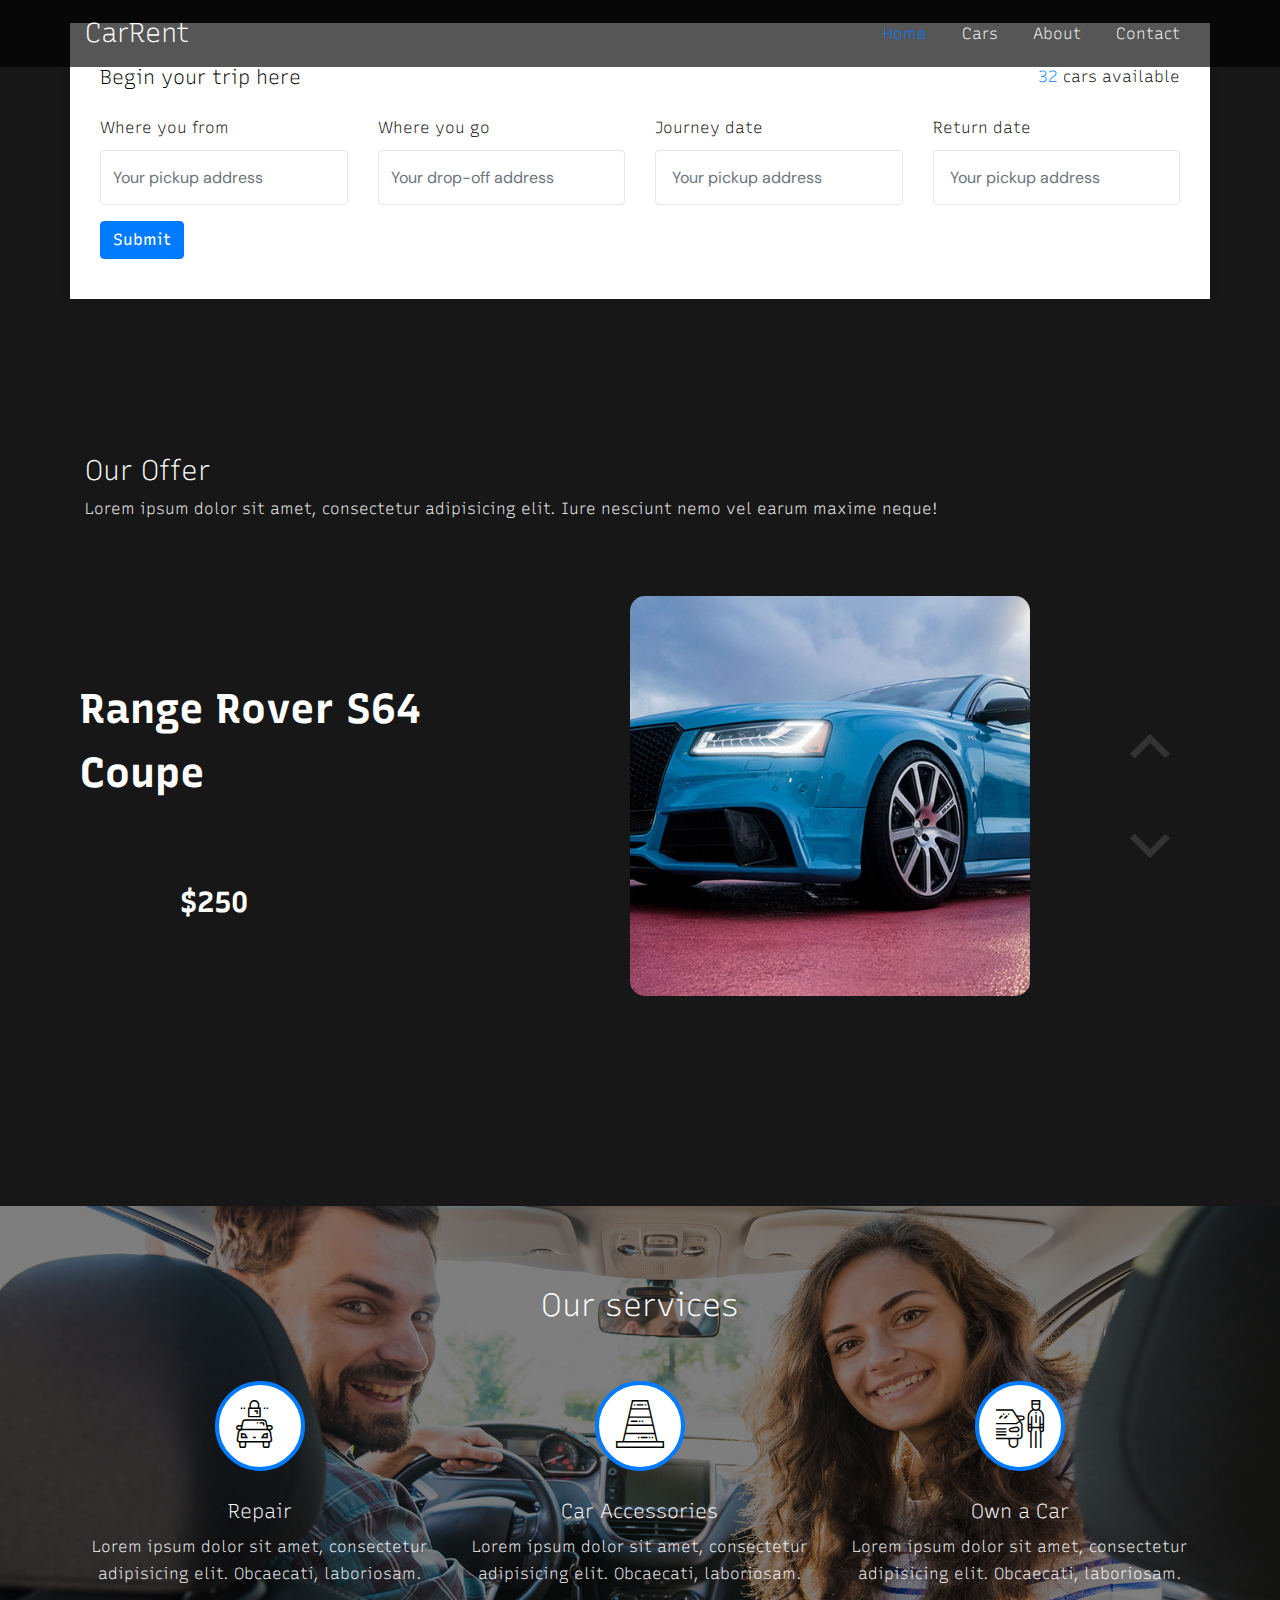
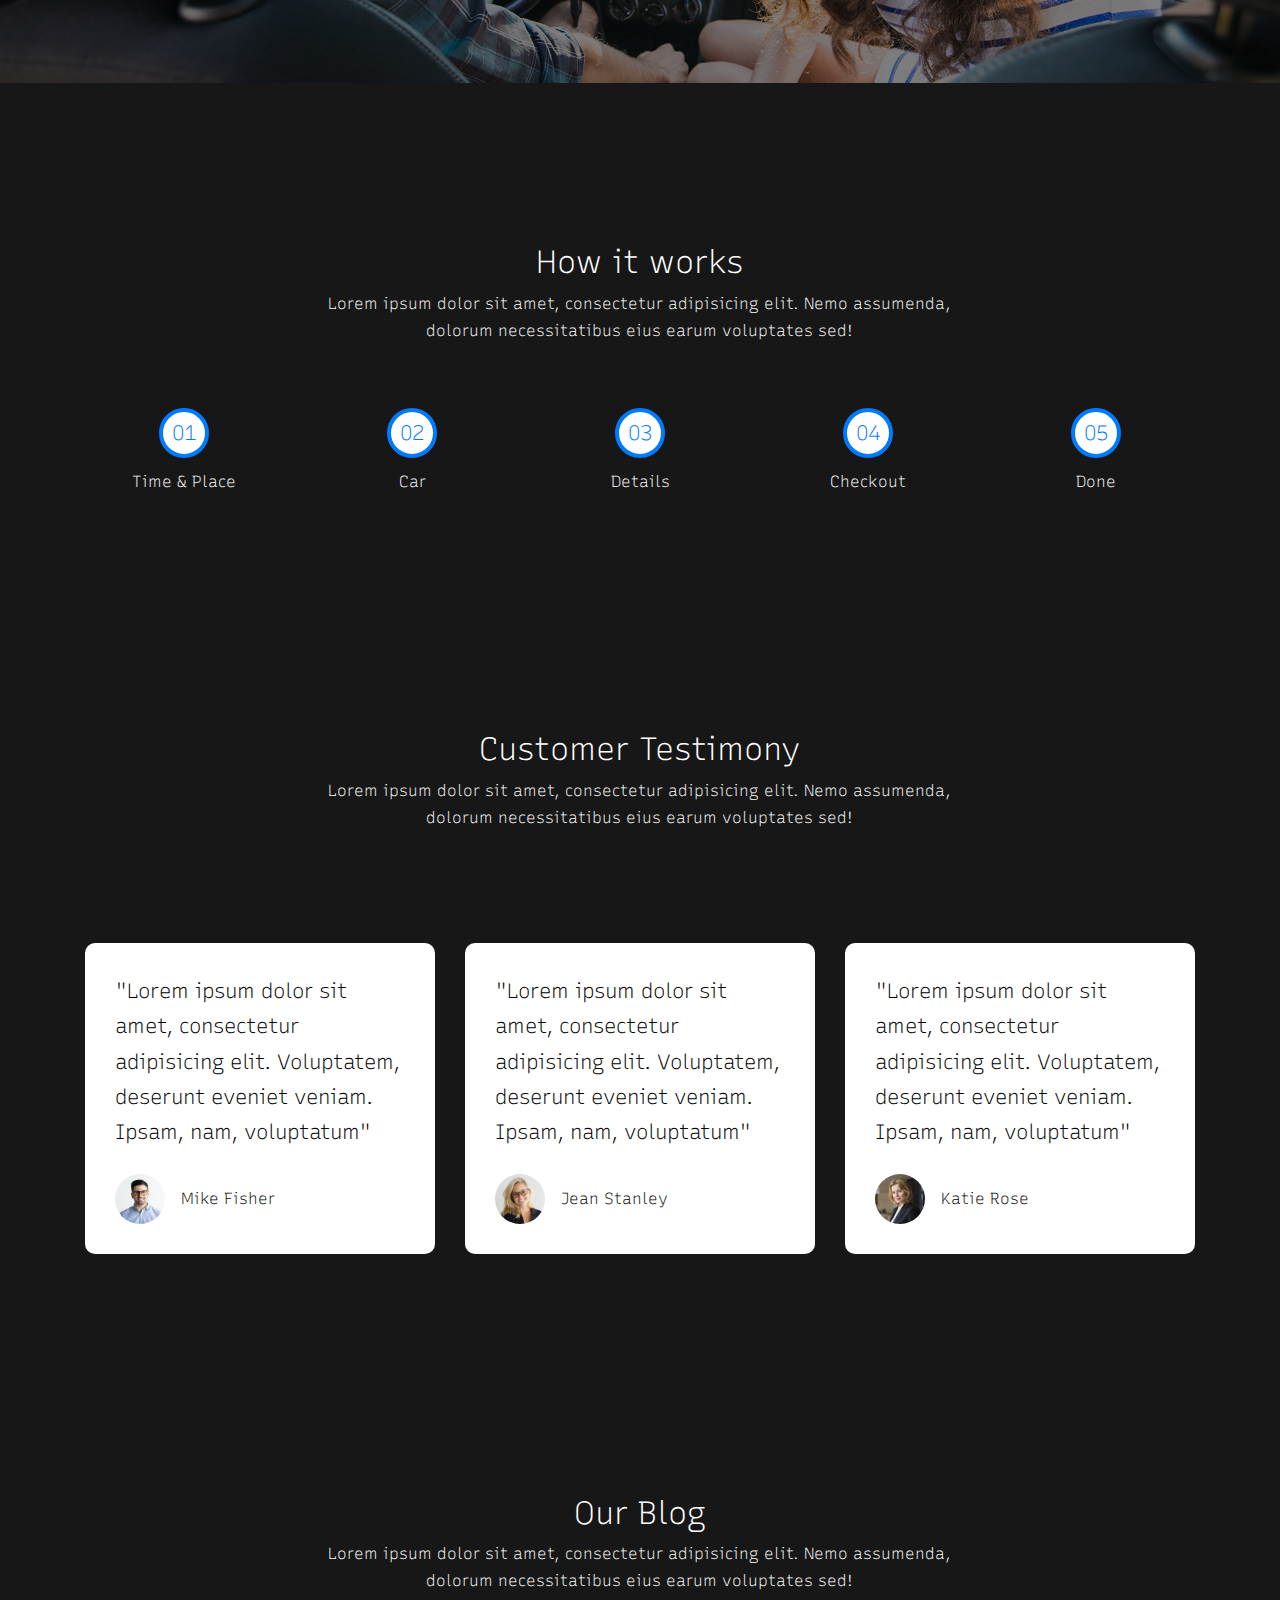
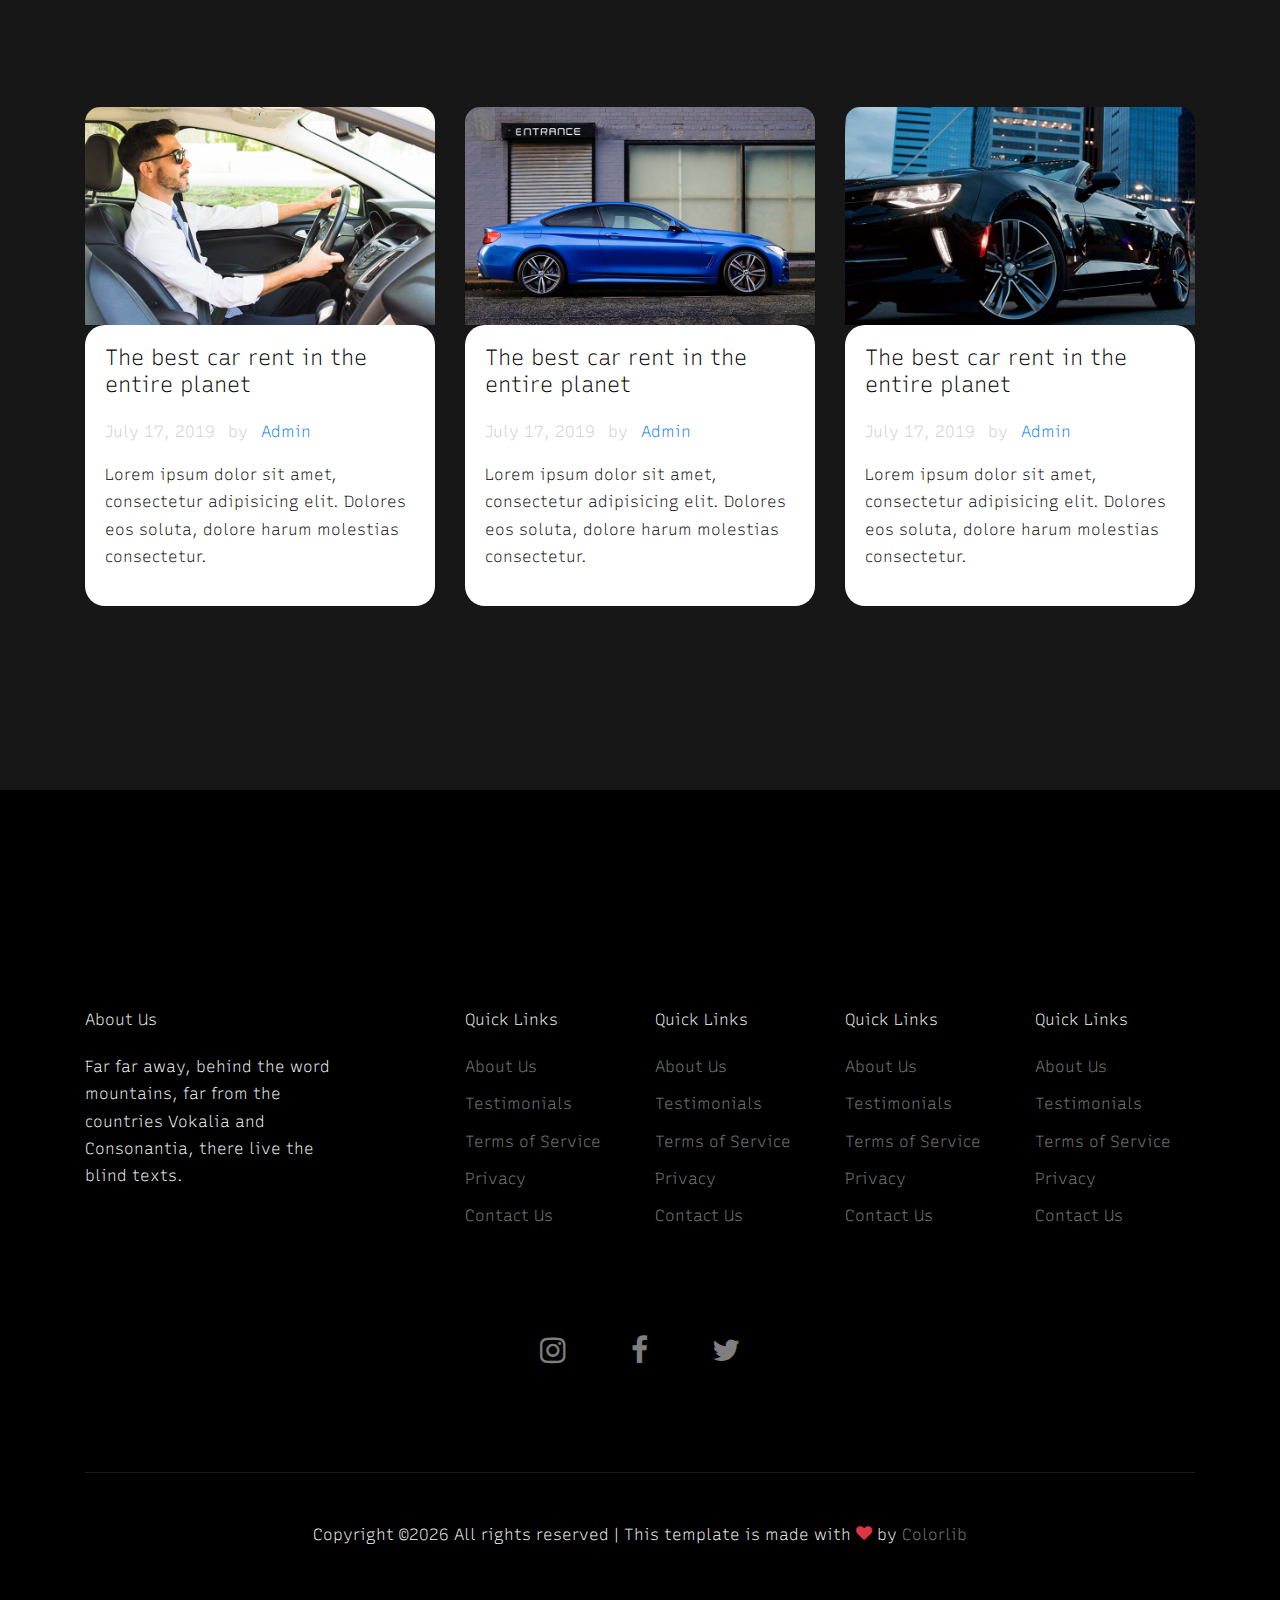
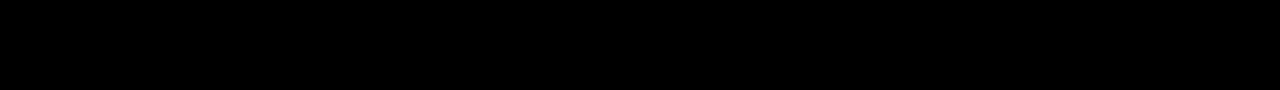
==== commit 13a387ba: "h" ====
--- a/index.html
+++ b/index.html
@@ -193,10 +193,10 @@
       <div class="container">
         <h3>Our Offer</h3>
         <p class="mb-4">Lorem ipsum dolor sit amet, consectetur adipisicing elit. Iure nesciunt nemo vel earum maxime neque!</p>
-      <div class="carousel">
+      <!-- <div class="carousel">
             <div class="carousel__nav">
             <span id="moveLeft" class="carousel__arrow">
-                  <svg class="carousel__icon" width="24" height="24" viewBox="0 0 24 24">
+                  <svg class="carousel__icon" width="24" height="24" viewBox ="0 0 24 24">
               <path d="M20,11V13H8L13.5,18.5L12.08,19.92L4.16,12L12.08,4.08L13.5,5.5L8,11H20Z"></path>
           </svg>
               </span>
@@ -274,6 +274,18 @@
               </div>
             </div>
           
+        </div> -->
+        <div id="carousel-wrapper">
+          <div id="menu">
+              <div id="current-option">
+                <span id="current-option-text1" data-previous-text="" data-next-text=""></span>
+                <span id="current-option-text2" data-previous-text="" data-next-text=""></span>
+              </div>
+              <button id="previous-option"></button>
+              <button id="next-option"></button>
+            
+          </div>
+          <div id="image"></div>
         </div>
       </div></div></div></div>
         <!--<div class="row">
@@ -649,12 +661,6 @@
 
 <!-- abbas footer -->
 
-</div> 
-
-
-
-
-    </div>
     <script type="text/javascript">
       ymaps.ready(init);
 
--- a/css/Abbas.css
+++ b/css/Abbas.css
@@ -461,218 +461,241 @@
 }
 
 
-
-
-@import url('https://fonts.googleapis.com/css?family=Playfair+Display:400,400i,700,700i,900,900i');
-
-@import url('https://fonts.googleapis.com/css?family=Open+Sans:300,300i,400,400i,600,600i,700,700i,800,800i');
-
-
-
-
-
-.carousel {
-    width: 100VW;
-    height: 100vh;
-    display: flex;
-    max-width: 900px;
-    max-height: 550px;   
-    overflow: hidden;
+@import url("https://fonts.googleapis.com/css?family=Poppins|Lato|Roboto+Mono&display=swap");
+
+
+#carousel-wrapper {
+  width: auto;
+  height: auto;
+  display: flex;
+  flex-direction: row;
+  align-items: center;
+  justify-content: center;
+  overflow: hidden;
+  margin-left: -500px;
+}
+#carousel-wrapper #menu {
+  height: 500px;
+  width: 1000px;
+  overflow: hidden;
+  font-weight: 700;
+  line-height: 1;
+  display: flex;
+  flex-direction: row;
+  align-items: center;
+  justify-content: center;
+  vertical-align: middle;
+  transition: all 0.6s ease-in-out;
+}
+#carousel-wrapper #menu #current-option {
   position: relative;
-  margin: auto;
-  margin-top: 5%;
-}
-
-.carousel-item {
-  visibility:visible;
-    display: flex;
-    width: 100%;
-    height: 100%;
-    align-items: center;
-    justify-content: flex-end;
-      -webkit-align-items: center;
-    -webkit-justify-content: flex-end;
-    position: relative;
-    background-color: #fff;
-    flex-shrink: 0;
-   -webkit-flex-shrink: 0;
-    position: absolute;
-    z-index: 0;
-  transition: 0.6s all linear;
-}
-
-.carousel-item__info {
+  width: 100%;
   height: 100%;
-  display: flex;
+  transform: translate(-25%, 0%);
+  display: flex;
+  flex-direction: column;
+  align-items: center;
   justify-content: center;
+  overflow: hidden;
+  margin-left: 200px;
+}
+#carousel-wrapper #menu #current-option #current-option-text1 {
+  font-size: 2.6rem;
+  line-height: 4rem;
+  width: 420px;
+  height: 200px;
+  display: flex;
   flex-direction: column;
-  
-    display: -webkit-flex;
-  -webkit-justify-content: center;
-  -webkit-flex-direction: column;
-  
-  order: 1;
-  left: 0;
-  margin: auto;
-  padding: 0 40px;
-  width: 40%;
-
-}
-
-.carousel-item__image {
-    width: 60%;
-    height: 100%;
-    order: 2;
-    align-self: flex-end;
-    flex-basis: 60%;
-  
-      -webkit-order: 2;
-    -webkit-align-self: flex-end;
-    -webkit-flex-basis: 60%;
-  
-    background-position: center;
-    background-repeat: no-repeat;
-    background-size: cover;
-   position:relative;
-  transform: translateX(100%);
-  transition: 0.6s all ease-in-out;
-}
-
-.carousel-item__subtitle {
-    font-family: 'Open Sans', sans-serif;
-    letter-spacing: 3px;
-    font-size: 10px;
-    text-transform: uppercase;
-    margin: 0;
-    color: #7E7E7E;    
-    font-weight: 700;
-    transform: translateY(25%);
+  align-items: center;
+  justify-content: flex-start;
+}
+#carousel-wrapper #menu #current-option #current-option-text1::before {
+  content: attr(data-next-text);
+  position: absolute;
+  transform: translate(0%, 380px);
+  width: 100%;
+  height: 200px;
+  display: flex;
+  flex-direction: column;
+  align-items: center;
+  justify-content: flex-start;
+}
+#carousel-wrapper #menu #current-option #current-option-text1::after {
+  content: attr(data-previous-text);
+  position: absolute;
+  transform: translate(0%, -380px);
+  width: 100%;
+  height: 200px;
+  display: flex;
+  flex-direction: column;
+  align-items: center;
+  justify-content: flex-start;
+}
+#carousel-wrapper #menu #current-option #current-option-text2 {
+  font-size: 1.8rem;
+  width: 220px;
+  height: 40px;
+  display: flex;
+  flex-direction: column;
+  align-items: flex-start;
+  justify-content: flex-end;
+}
+#carousel-wrapper #menu #current-option #current-option-text2::before {
+  content: attr(data-next-text);
+  position: absolute;
+  transform: translate(0%, 380px);
+  width: 100%;
+  height: 40px;
+  display: flex;
+  flex-direction: column;
+  align-items: flex-start;
+  justify-content: flex-end;
+}
+#carousel-wrapper #menu #current-option #current-option-text2::after {
+  content: attr(data-previous-text);
+  position: absolute;
+  transform: translate(0%, -380px);
+  width: 100%;
+  height: 40px;
+  display: flex;
+  flex-direction: column;
+  align-items: flex-start;
+  justify-content: flex-end;
+}
+#carousel-wrapper #menu #previous-option {
+  width: 2.5rem;
+  height: 2.5rem;
+  border: none;
+  display: block;
+  cursor: pointer;
+  background: url("data:image/svg+xml,%3Csvg version='1.1' xmlns='http://www.w3.org/2000/svg' xmlns:xlink='http://www.w3.org/1999/xlink' x='0px' y='0px' viewBox='0 0 256 256'%3E%3Cpolygon points='225.813,48.907 128,146.72 30.187,48.907 0,79.093 128,207.093 256,79.093' fill='%23333'%3E%3C/polygon%3E%3C/svg%3E");
+  background-size: cover;
+  position: absolute;
+  transform: translate(310px, 50px);
+  margin-right: -900px;
+}
+#carousel-wrapper #menu #next-option {
+  width: 2.5rem;
+  height: 2.5rem;
+  border: none;
+  display: block;
+  cursor: pointer;
+  background: url("data:image/svg+xml,%3Csvg version='1.1' xmlns='http://www.w3.org/2000/svg' xmlns:xlink='http://www.w3.org/1999/xlink' x='0px' y='0px' viewBox='0 0 256 256'%3E%3Cpolygon points='225.813,48.907 128,146.72 30.187,48.907 0,79.093 128,207.093 256,79.093' fill='%23333'%3E%3C/polygon%3E%3C/svg%3E");
+  background-size: cover;
+  position: absolute;
+  transform: translate(310px, -50px) rotate(180deg);
+  margin-right: -900px;
+}
+#carousel-wrapper #image {
+  height: 400px;
+  width: 400px;
+  background-position: center;
+  background-repeat: no-repeat;
+  background-size: cover;
+  z-index: 101;
+  position: absolute;
+  transform: translate(140px, 0);
+  margin-left: 600px;
+  border-radius: 15px;
+}
+#carousel-wrapper.anim-next {
+  pointer-events: none;
+}
+#carousel-wrapper.anim-next #current-option-text1 {
+  animation: next-text 0.65s 0.085s;
+}
+#carousel-wrapper.anim-next #current-option-text2 {
+  animation: next-text 0.65s 0.085s;
+}
+#carousel-wrapper.anim-next #previous-option {
+  animation: next-top-arrow 0.65s 0.085s;
+}
+#carousel-wrapper.anim-next #next-option {
+  animation: next-bottom-arrow 0.65s 0.085s;
+}
+#carousel-wrapper.anim-next #image {
+  animation: next-image 0.65s 0.085s;
+}
+#carousel-wrapper.anim-previous {
+  pointer-events: none;
+}
+#carousel-wrapper.anim-previous #current-option-text1 {
+  animation: previous-text 0.65s 0.085s;
+}
+#carousel-wrapper.anim-previous #current-option-text2 {
+  animation: previous-text 0.65s 0.085s;
+}
+#carousel-wrapper.anim-previous #previous-option {
+  animation: previous-top-arrow 0.65s 0.085s;
+}
+#carousel-wrapper.anim-previous #next-option {
+  animation: previous-bottom-arrow 0.65s 0.085s;
+}
+#carousel-wrapper.anim-previous #image {
+  animation: previous-image 0.65s 0.085s;
+}
+
+@keyframes previous-text {
+  50%, 55% {
+    transform: translate(0%, 390px);
+  }
+  to {
+    transform: translate(0%, 380px);
+  }
+}
+@keyframes previous-top-arrow {
+  50% {
+    transform: translate(310px, 53px);
+  }
+}
+@keyframes previous-bottom-arrow {
+  50% {
+    transform: translate(310px, -47px) rotate(180deg);
+  }
+}
+@keyframes previous-image {
+  0% {
+    transform: translate(140px, 0) scale(1);
+    opacity: 1;
+  }
+  70% {
+    transform: translate(140px, 0) scale(1.1);
     opacity: 0;
-    visibility: hidden;
-    transition: 0.4s all ease-in-out;
-}
-
-.carousel-item__title {
-    margin: 15px 0 0 0;
-    font-family: 'Playfair Display', serif;
-    font-size: 44px;
-    line-height: 45px;
-    letter-spacing: 3px;
-    font-weight: 700;
-    color: #2C2C2C;
-    transform: translateY(25%);
+  }
+  100% {
+    transform: translate(140px, 0) scale(1);
+    opacity: 1;
+  }
+}
+@keyframes next-text {
+  50%, 55% {
+    transform: translate(0%, -390px);
+  }
+  to {
+    transform: translate(0%, -380px);
+  }
+}
+@keyframes next-top-arrow {
+  50% {
+    transform: translate(310px, 47px);
+  }
+}
+@keyframes next-bottom-arrow {
+  50% {
+    transform: translate(310px, -53px) rotate(180deg);
+  }
+}
+@keyframes next-image {
+  0% {
+    transform: translate(140px, 0) scale(1);
+    opacity: 1;
+  }
+  70% {
+    transform: translate(140px, 0) scale(1.1);
     opacity: 0;
-    visibility: hidden;
-    transition: 0.6s all ease-in-out;
-}
-
-.carousel-item__description {
-    transform: translateY(25%);
-    opacity: 0;
-    visibility: hidden;
-    transition: 0.6s all ease-in-out;
-    margin-top: 35px;    font-family: 'Open Sans', sans-serif;
-    font-size: 13px;
-    color: #7e7e7e;
-    line-height: 22px;
-    margin-bottom: 35px;
-}
-
-/* .carousel-item--1 .carousel-item__image{
-  background-image: url('../images/img_1.jpg');
-}
-
-
-.carousel-item--2 .carousel-item__image{
-  background-image: url('images/img_2.jpg');
-}
-
-.carousel-item--3 .carousel-item__image{
-  background-image: url('https://images.pexels.com/photos/92733/pexels-photo-92733.jpeg?auto=compress&cs=tinysrgb&h=750&w=1260');
-}
-
-.carousel-item--4 .carousel-item__image{
-  background-image: url('https://images.pexels.com/photos/1008732/pexels-photo-1008732.jpeg?auto=compress&cs=tinysrgb&h=750&w=1260');
-}
-
-.carousel-item--5 .carousel-item__image{
-  background-image: url('https://images.pexels.com/photos/1029614/pexels-photo-1029614.jpeg?auto=compress&cs=tinysrgb&dpr=2&h=650&w=940');
-} */
-
-
-
-
-.carousel-item__container{
-   
-}
-
- .carousel-item__btn {
-    width: 35%;
-    color: #2C2C2C;
-    font-family: 'Open Sans', sans-serif;
-    letter-spacing: 3px;
-    font-size: 11px;
-    text-transform: uppercase;
-    margin: 0;
-    width: 35%;
-    font-weight: 700;
-  text-decoration: none;
-      transform: translateY(25%);
-    opacity: 0;
-    visibility: hidden;
-    transition: 0.6s all ease-in-out;
-}
-
-.carousel__nav {
-    position: absolute;
-    right: 0;
-    z-index: 2;
-    background-color: #fff;
-  bottom: 0;
-}
-
-.carousel__icon {
-    display: inline-block;
-    vertical-align: middle;
-    width: 16px;
-  fill: #5d5d5d;
-}
-
-.carousel__arrow {
-    cursor: pointer;
-    display: inline-block;
-    padding: 11px 15px;
-    position: relative;
-}
-
-.carousel__arrow:nth-child(1):after {
-    content:'';
-    right: -3px;
-    position: absolute;
-    width: 1px;
-    background-color: #b0b0b0;
-    height: 14px;
-    top: 50%;
-    margin-top: -7px;
-}
-
-.active{
-   z-index: 1;
-  display: flex;
-  visibility:visible;
-} 
-
- .active .carousel-item__subtitle, .active .carousel-item__title, .active .carousel-item__description,.active .carousel-item__btn{
-    transform: translateY(0);
+  }
+  100% {
+    transform: translate(140px, 0) scale(1);
     opacity: 1;
-  transition: 0.6s all ease-in-out;
-    visibility: visible;
-}
-
-
-
-.active .carousel-item__image{ 
-transition: 0.6s all ease-in-out;
-transform: translateX(360px);
-} 
-
+  }
+}
--- a/css/style.css
+++ b/css/style.css
@@ -1,797 +1,2348 @@
 /* Base */
-html { overflow-x: hidden; }
-
-.font-size-10 { font-size: 10px; }
-
-.font-size-11 { font-size: 11px; }
-
-.font-size-12 { font-size: 12px; }
-
-.font-size-13 { font-size: 13px; }
-
-.font-size-14 { font-size: 14px; }
-
-.font-size-15 { font-size: 15px; }
-
-.font-size-16 { font-size: 16px; }
-
-.font-size-17 { font-size: 17px; }
-
-.font-size-18 { font-size: 18px; }
-
-.font-size-19 { font-size: 19px; }
-
-.font-size-20 { font-size: 20px; }
-
-.font-size-21 { font-size: 21px; }
-
-.font-size-22 { font-size: 22px; }
-
-.font-size-23 { font-size: 23px; }
-
-.font-size-24 { font-size: 24px; }
-
-.font-size-25 { font-size: 25px; }
-
-.font-size-26 { font-size: 26px; }
-
-.font-size-27 { font-size: 27px; }
-
-.font-size-28 { font-size: 28px; }
-
-.font-size-29 { font-size: 29px; }
-
-.font-size-30 { font-size: 30px; }
-
-.font-gray-1 { color: #f7f7f7; }
-
-.font-gray-2 { color: #e9e9e9; }
-
-.font-gray-3 { color: #d9d9d9; }
-
-.font-gray-4 { color: #c9c9c9; }
-
-.font-gray-5, .block-heading-1 span { color: #b8b8b8; }
-
-.font-gray-6 { color: #a8a8a8; }
-
-.font-gray-7 { color: #939393; }
-
-.font-gray-8 { color: #7b7b7b; }
-
-.font-gray-9 { color: #636363 #4d4d4d; }
-
-.font-gray-10 { color: #353535; }
-
-.border-gray-1 { border-color: #f7f7f7; }
-
-.border-gray-2 { border-color: #e9e9e9; }
-
-.border-gray-3 { border-color: #d9d9d9; }
-
-.border-gray-4 { border-color: #c9c9c9; }
-
-.border-gray-5 { border-color: #b8b8b8; }
-
-.border-gray-6 { border-color: #a8a8a8; }
-
-.border-gray-7 { border-color: #939393; }
-
-.border-gray-8 { border-color: #7b7b7b; }
-
-.border-gray-9 { border-color: #636363 #4d4d4d; }
-
-.border-gray-10 { border-color: #353535; }
-
-.bg-gray-1 { border-color: #f7f7f7; }
-
-.bg-gray-2 { border-color: #e9e9e9; }
-
-.bg-gray-3 { border-color: #d9d9d9; }
-
-.bg-gray-4 { border-color: #c9c9c9; }
-
-.bg-gray-5 { border-color: #b8b8b8; }
-
-.bg-gray-6 { border-color: #a8a8a8; }
-
-.bg-gray-7 { border-color: #939393; }
-
-.bg-gray-8 { border-color: #7b7b7b; }
-
-.bg-gray-9 { border-color: #636363 #4d4d4d; }
-
-.bg-gray-10 { border-color: #353535; }
-
-.letter-spacing-1 { letter-spacing: 0.1em; }
-
-.letter-spacing-2 { letter-spacing: 0.2em; }
-
-.border-w-1 { border-width: 1px; }
-
-.border-w-2 { border-width: 2px; }
-
-.border-w-3 { border-width: 3px; }
-
-.border-w-4 { border-width: 4px; }
-
-.border-w-5 { border-width: 5px; }
-
-.primary-black--hover { background: #007bff; color: #fff; }
-
-.primary-black--hover:hover { background: #000; color: #fff; }
-
-.primary-dark--hover { background: #007bff; color: #fff; }
-
-.primary-dark--hover:hover { background: gray; color: #fff; }
-
-.primary-primary-outline--hover { background: #007bff; color: #fff; }
-
-.primary-primary-outline--hover:hover { border-color: #007bff; background: transparent; }
-
-.primary-outline-primary--hover { background: transparent; border-color: #007bff; }
-
-.primary-outline-primary--hover:hover { color: #fff; background: #007bff; }
-
-body { line-height: 1.7; color: #364d59 !important; font-weight: 300; font-size: 1rem; background-color: #181717; }
-
-::-moz-selection { background: #000; color: #fff; }
-
-::selection { background: #000; color: #fff; }
-
-a { -webkit-transition: .3s all ease; -o-transition: .3s all ease; transition: .3s all ease; text-decoration: none; }
-
-a:hover { text-decoration: none; }
-
-h1, h2, h3, h4, h5, .h1, .h2, .h3, .h4, .h5 { font-weight: 300; color: #364d59; }
-
-.border-2 { border-width: 2px; }
-
-.text-black { color: #000 !important; }
-
-.bg-black { background: #000 !important; }
-
-.color-black-opacity-5 { color: rgba(0, 0, 0, 0.5); }
-
-.color-white-opacity-5 { color: rgba(255, 255, 255, 0.5); }
-
-.btn.btn-outline-white { border-color: #fff; background: transparent; color: #fff; }
-
-.btn.btn-outline-white:hover { background: #fff; border-color: #fff; color: #000; }
-
-.line-height-1 { line-height: 1 !important; }
-
-.bg-black { background: #000; }
-
-.form-control { height: 55px; background: #fff !important; font-family: "DM Sans", -apple-system, BlinkMacSystemFont, "Segoe UI", Roboto, "Helvetica Neue", Arial, "Noto Sans", sans-serif, "Apple Color Emoji", "Segoe UI Emoji", "Segoe UI Symbol", "Noto Color Emoji"; }
-
-.form-control:active, .form-control:focus { border-color: #007bff; }
-
-.form-control:hover, .form-control:active, .form-control:focus { -webkit-box-shadow: none !important; box-shadow: none !important; }
-
-.site-section { padding: 2.5em 0; }
-
-@media (min-width: 768px) { .site-section { padding: 5em 0; } }
-
-.site-section.site-section-sm { padding: 4em 0; }
-
-.site-footer { padding: 4em 0; background: #000; }
-
-@media (min-width: 768px) { .site-footer { padding: 8em 0; } }
-
-.site-footer .border-top { border-top: 1px solid rgba(255, 255, 255, 0.1) !important; }
-
-.site-footer p { color: #fff; }
-
-.site-footer h2, .site-footer h3, .site-footer h4, .site-footer h5 { color: #fff; }
-
-.site-footer a { color: rgba(255, 255, 255, 0.5); }
-
-.site-footer a:hover { color: white; }
-
-.site-footer ul li { margin-bottom: 10px; }
-
-.site-footer .footer-heading { font-size: 16px; color: #fff; }
-
-.bg-text-line { display: inline; background: #000; -webkit-box-shadow: 20px 0 0 #000, -20px 0 0 #000; box-shadow: 20px 0 0 #000, -20px 0 0 #000; }
-
-.text-white-opacity-05 { color: rgba(255, 255, 255, 0.5); }
-
-.text-black-opacity-05 { color: rgba(0, 0, 0, 0.5); }
-
-.hover-bg-enlarge { overflow: hidden; position: relative; }
-
-@media (max-width: 991.98px) { .hover-bg-enlarge { height: auto !important; } }
-
-.hover-bg-enlarge > div { -webkit-transform: scale(1); -ms-transform: scale(1); transform: scale(1); -webkit-transition: .8s all ease-in-out; -o-transition: .8s all ease-in-out; transition: .8s all ease-in-out; }
-
-.hover-bg-enlarge:hover > div, .hover-bg-enlarge:focus > div, .hover-bg-enlarge:active > div { -webkit-transform: scale(1.2); -ms-transform: scale(1.2); transform: scale(1.2); }
-
-@media (max-width: 991.98px) { .hover-bg-enlarge .bg-image-md-height { height: 300px !important; } }
-
-.bg-image { -webkit-background-size: cover; background-size: cover; background-position: center center; background-repeat: no-repeat; background-attachment: fixed; }
-
-.bg-image.overlay { position: relative; }
-
-.bg-image.overlay:after { position: absolute; content: ""; top: 0; left: 0; right: 0; bottom: 0; z-index: 0; width: 100%; background: rgba(0, 0, 0, 0.7); }
-
-.bg-image > .container { position: relative; z-index: 1; }
-
-@media (max-width: 991.98px) { .img-md-fluid { max-width: 100%; } }
-
-@media (max-width: 991.98px) { .display-1, .display-3 { font-size: 3rem; } }
-
-.play-single-big { width: 90px; height: 90px; display: inline-block; border: 2px solid #fff; color: #fff !important; -webkit-border-radius: 50%; border-radius: 50%; position: relative; -webkit-transition: .3s all ease-in-out; -o-transition: .3s all ease-in-out; transition: .3s all ease-in-out; }
-
-.play-single-big > span { font-size: 50px; position: absolute; top: 50%; left: 50%; -webkit-transform: translate(-40%, -50%); -ms-transform: translate(-40%, -50%); transform: translate(-40%, -50%); }
-
-.play-single-big:hover { width: 120px; height: 120px; }
-
-.overlap-to-top { margin-top: -150px; }
-
-.ul-check { margin-bottom: 50px; }
-
-.ul-check li { position: relative; padding-left: 35px; margin-bottom: 15px; line-height: 1.5; }
-
-.ul-check li:before { left: 0; font-size: 20px; top: -.3rem; font-family: "icomoon"; content: "\e5ca"; position: absolute; }
-
-.ul-check.white li:before { color: #fff; }
-
-.ul-check.success li:before { color: #71bc42; }
-
-.ul-check.primary li:before { color: #007bff; }
-
-.select-wrap, .wrap-icon { position: relative; }
-
-.select-wrap .icon, .wrap-icon .icon { position: absolute; right: 10px; top: 50%; -webkit-transform: translateY(-50%); -ms-transform: translateY(-50%); transform: translateY(-50%); font-size: 22px; }
-
-.select-wrap select, .wrap-icon select { -webkit-appearance: none; -moz-appearance: none; appearance: none; width: 100%; }
-
-.top-bar { border-bottom: 1px solid #e9ecef !important; }
+html {
+  overflow-x: hidden;
+}
+
+.font-size-10 {
+  font-size: 10px;
+}
+
+.font-size-11 {
+  font-size: 11px;
+}
+
+.font-size-12 {
+  font-size: 12px;
+}
+
+.font-size-13 {
+  font-size: 13px;
+}
+
+.font-size-14 {
+  font-size: 14px;
+}
+
+.font-size-15 {
+  font-size: 15px;
+}
+
+.font-size-16 {
+  font-size: 16px;
+}
+
+.font-size-17 {
+  font-size: 17px;
+}
+
+.font-size-18 {
+  font-size: 18px;
+}
+
+.font-size-19 {
+  font-size: 19px;
+}
+
+.font-size-20 {
+  font-size: 20px;
+}
+
+.font-size-21 {
+  font-size: 21px;
+}
+
+.font-size-22 {
+  font-size: 22px;
+}
+
+.font-size-23 {
+  font-size: 23px;
+}
+
+.font-size-24 {
+  font-size: 24px;
+}
+
+.font-size-25 {
+  font-size: 25px;
+}
+
+.font-size-26 {
+  font-size: 26px;
+}
+
+.font-size-27 {
+  font-size: 27px;
+}
+
+.font-size-28 {
+  font-size: 28px;
+}
+
+.font-size-29 {
+  font-size: 29px;
+}
+
+.font-size-30 {
+  font-size: 30px;
+}
+
+.font-gray-1 {
+  color: #f7f7f7;
+}
+
+.font-gray-2 {
+  color: #e9e9e9;
+}
+
+.font-gray-3 {
+  color: #d9d9d9;
+}
+
+.font-gray-4 {
+  color: #c9c9c9;
+}
+
+.font-gray-5, .block-heading-1 span {
+  color: #b8b8b8;
+}
+
+.font-gray-6 {
+  color: #a8a8a8;
+}
+
+.font-gray-7 {
+  color: #939393;
+}
+
+.font-gray-8 {
+  color: #7b7b7b;
+}
+
+.font-gray-9 {
+  color: #636363 #4d4d4d;
+}
+
+.font-gray-10 {
+  color: #353535;
+}
+
+.border-gray-1 {
+  border-color: #f7f7f7;
+}
+
+.border-gray-2 {
+  border-color: #e9e9e9;
+}
+
+.border-gray-3 {
+  border-color: #d9d9d9;
+}
+
+.border-gray-4 {
+  border-color: #c9c9c9;
+}
+
+.border-gray-5 {
+  border-color: #b8b8b8;
+}
+
+.border-gray-6 {
+  border-color: #a8a8a8;
+}
+
+.border-gray-7 {
+  border-color: #939393;
+}
+
+.border-gray-8 {
+  border-color: #7b7b7b;
+}
+
+.border-gray-9 {
+  border-color: #636363 #4d4d4d;
+}
+
+.border-gray-10 {
+  border-color: #353535;
+}
+
+.bg-gray-1 {
+  border-color: #f7f7f7;
+}
+
+.bg-gray-2 {
+  border-color: #e9e9e9;
+}
+
+.bg-gray-3 {
+  border-color: #d9d9d9;
+}
+
+.bg-gray-4 {
+  border-color: #c9c9c9;
+}
+
+.bg-gray-5 {
+  border-color: #b8b8b8;
+}
+
+.bg-gray-6 {
+  border-color: #a8a8a8;
+}
+
+.bg-gray-7 {
+  border-color: #939393;
+}
+
+.bg-gray-8 {
+  border-color: #7b7b7b;
+}
+
+.bg-gray-9 {
+  border-color: #636363 #4d4d4d;
+}
+
+.bg-gray-10 {
+  border-color: #353535;
+}
+
+.letter-spacing-1 {
+  letter-spacing: 0.1em;
+}
+
+.letter-spacing-2 {
+  letter-spacing: 0.2em;
+}
+
+.border-w-1 {
+  border-width: 1px;
+}
+
+.border-w-2 {
+  border-width: 2px;
+}
+
+.border-w-3 {
+  border-width: 3px;
+}
+
+.border-w-4 {
+  border-width: 4px;
+}
+
+.border-w-5 {
+  border-width: 5px;
+}
+
+.primary-black--hover {
+  background: #007bff;
+  color: #fff;
+}
+
+.primary-black--hover:hover {
+  background: #000;
+  color: #fff;
+}
+
+.primary-dark--hover {
+  background: #007bff;
+  color: #fff;
+}
+
+.primary-dark--hover:hover {
+  background: gray;
+  color: #fff;
+}
+
+.primary-primary-outline--hover {
+  background: #007bff;
+  color: #fff;
+}
+
+.primary-primary-outline--hover:hover {
+  border-color: #007bff;
+  background: transparent;
+}
+
+.primary-outline-primary--hover {
+  background: transparent;
+  border-color: #007bff;
+}
+
+.primary-outline-primary--hover:hover {
+  color: #fff;
+  background: #007bff;
+}
+
+body {
+  line-height: 1.7;
+  font-weight: 300;
+  font-size: 1rem;
+  background-color: #181717;
+}
+
+::-moz-selection {
+  background: #000;
+  color: #fff;
+}
+
+::selection {
+  background: #000;
+  color: #fff;
+}
+
+a {
+  -webkit-transition: .3s all ease;
+  -o-transition: .3s all ease;
+  transition: .3s all ease;
+  text-decoration: none;
+}
+
+a:hover {
+  text-decoration: none;
+}
+
+h1, h2, h3, h4, h5,
+.h1, .h2, .h3, .h4, .h5 {
+  font-weight: 300;
+  color: #364d59;
+}
+
+.border-2 {
+  border-width: 2px;
+}
+
+.text-black {
+  color: #000 !important;
+}
+
+.bg-black {
+  background: #000 !important;
+}
+
+.color-black-opacity-5 {
+  color: rgba(0, 0, 0, 0.5);
+}
+
+.color-white-opacity-5 {
+  color: rgba(255, 255, 255, 0.5);
+}
+
+.btn.btn-outline-white {
+  border-color: #fff;
+  background: transparent;
+  color: #fff;
+}
+
+.btn.btn-outline-white:hover {
+  background: #fff;
+  border-color: #fff;
+  color: #000;
+}
+
+.line-height-1 {
+  line-height: 1 !important;
+}
+
+.bg-black {
+  background: #000;
+}
+
+.form-control {
+  height: 55px;
+  background: #fff !important;
+  font-family: "DM Sans", -apple-system, BlinkMacSystemFont, "Segoe UI", Roboto, "Helvetica Neue", Arial, "Noto Sans", sans-serif, "Apple Color Emoji", "Segoe UI Emoji", "Segoe UI Symbol", "Noto Color Emoji";
+}
+
+.form-control:active, .form-control:focus {
+  border-color: #007bff;
+}
+
+.form-control:hover, .form-control:active, .form-control:focus {
+  -webkit-box-shadow: none !important;
+          box-shadow: none !important;
+}
+
+.site-section {
+  padding: 2.5em 0;
+}
+
+@media (min-width: 768px) {
+  .site-section {
+    padding: 5em 0;
+  }
+}
+
+.site-section.site-section-sm {
+  padding: 4em 0;
+}
+
+.site-footer {
+  padding: 4em 0;
+  background: #000;
+}
+
+@media (min-width: 768px) {
+  .site-footer {
+    padding: 8em 0;
+  }
+}
+
+.site-footer .border-top {
+  border-top: 1px solid rgba(255, 255, 255, 0.1) !important;
+}
+
+.site-footer p {
+  color: #fff;
+}
+
+.site-footer h2, .site-footer h3, .site-footer h4, .site-footer h5 {
+  color: #fff;
+}
+
+.site-footer a {
+  color: rgba(255, 255, 255, 0.5);
+}
+
+.site-footer a:hover {
+  color: white;
+}
+
+.site-footer ul li {
+  margin-bottom: 10px;
+}
+
+.site-footer .footer-heading {
+  font-size: 16px;
+  color: #fff;
+}
+
+.bg-text-line {
+  display: inline;
+  background: #000;
+  -webkit-box-shadow: 20px 0 0 #000, -20px 0 0 #000;
+          box-shadow: 20px 0 0 #000, -20px 0 0 #000;
+}
+
+.text-white-opacity-05 {
+  color: rgba(255, 255, 255, 0.5);
+}
+
+.text-black-opacity-05 {
+  color: rgba(0, 0, 0, 0.5);
+}
+
+.hover-bg-enlarge {
+  overflow: hidden;
+  position: relative;
+}
+
+@media (max-width: 991.98px) {
+  .hover-bg-enlarge {
+    height: auto !important;
+  }
+}
+
+.hover-bg-enlarge > div {
+  -webkit-transform: scale(1);
+      -ms-transform: scale(1);
+          transform: scale(1);
+  -webkit-transition: .8s all ease-in-out;
+  -o-transition: .8s all ease-in-out;
+  transition: .8s all ease-in-out;
+}
+
+.hover-bg-enlarge:hover > div, .hover-bg-enlarge:focus > div, .hover-bg-enlarge:active > div {
+  -webkit-transform: scale(1.2);
+      -ms-transform: scale(1.2);
+          transform: scale(1.2);
+}
+
+@media (max-width: 991.98px) {
+  .hover-bg-enlarge .bg-image-md-height {
+    height: 300px !important;
+  }
+}
+
+.bg-image {
+  -webkit-background-size: cover;
+          background-size: cover;
+  background-position: center center;
+  background-repeat: no-repeat;
+  background-attachment: fixed;
+}
+
+.bg-image.overlay {
+  position: relative;
+}
+
+.bg-image.overlay:after {
+  position: absolute;
+  content: "";
+  top: 0;
+  left: 0;
+  right: 0;
+  bottom: 0;
+  z-index: 0;
+  width: 100%;
+  background: rgba(0, 0, 0, 0.7);
+}
+
+.bg-image > .container {
+  position: relative;
+  z-index: 1;
+}
+
+@media (max-width: 991.98px) {
+  .img-md-fluid {
+    max-width: 100%;
+  }
+}
+
+@media (max-width: 991.98px) {
+  .display-1, .display-3 {
+    font-size: 3rem;
+  }
+}
+
+.play-single-big {
+  width: 90px;
+  height: 90px;
+  display: inline-block;
+  border: 2px solid #fff;
+  color: #fff !important;
+  -webkit-border-radius: 50%;
+          border-radius: 50%;
+  position: relative;
+  -webkit-transition: .3s all ease-in-out;
+  -o-transition: .3s all ease-in-out;
+  transition: .3s all ease-in-out;
+}
+
+.play-single-big > span {
+  font-size: 50px;
+  position: absolute;
+  top: 50%;
+  left: 50%;
+  -webkit-transform: translate(-40%, -50%);
+      -ms-transform: translate(-40%, -50%);
+          transform: translate(-40%, -50%);
+}
+
+.play-single-big:hover {
+  width: 120px;
+  height: 120px;
+}
+
+.overlap-to-top {
+  margin-top: -150px;
+}
+
+.ul-check {
+  margin-bottom: 50px;
+}
+
+.ul-check li {
+  position: relative;
+  padding-left: 35px;
+  margin-bottom: 15px;
+  line-height: 1.5;
+}
+
+.ul-check li:before {
+  left: 0;
+  font-size: 20px;
+  top: -.3rem;
+  font-family: "icomoon";
+  content: "\e5ca";
+  position: absolute;
+}
+
+.ul-check.white li:before {
+  color: #fff;
+}
+
+.ul-check.success li:before {
+  color: #71bc42;
+}
+
+.ul-check.primary li:before {
+  color: #007bff;
+}
+
+.select-wrap, .wrap-icon {
+  position: relative;
+}
+
+.select-wrap .icon, .wrap-icon .icon {
+  position: absolute;
+  right: 10px;
+  top: 50%;
+  -webkit-transform: translateY(-50%);
+      -ms-transform: translateY(-50%);
+          transform: translateY(-50%);
+  font-size: 22px;
+}
+
+.select-wrap select, .wrap-icon select {
+  -webkit-appearance: none;
+     -moz-appearance: none;
+          appearance: none;
+  width: 100%;
+}
+
+.top-bar {
+  border-bottom: 1px solid #e9ecef !important;
+}
 
 /* Navbar */
-.site-navbar { margin-bottom: 0px; z-index: 1999; position: absolute; top: 0; width: 100%; }
-
-@media (max-width: 991.98px) { .site-navbar { padding-top: 3rem; padding-bottom: 3rem; } }
-
-.site-navbar .toggle-button { position: absolute; right: 0px; }
-
-.site-navbar .site-logo { margin: 0; padding: 0; font-size: 1.7rem; }
-
-.site-navbar .site-logo a { color: #fff; }
-
-@media (max-width: 991.98px) { .site-navbar .site-logo { float: left; position: relative; } }
-
-.site-navbar .site-navigation.border-bottom { border-bottom: 1px solid white !important; }
-
-.site-navbar .site-navigation .site-menu { margin: 0; padding: 0; margin-bottom: 0; }
-
-.site-navbar .site-navigation .site-menu .active { color: #007bff !important; }
-
-.site-navbar .site-navigation .site-menu a { text-decoration: none !important; display: inline-block; }
-
-.site-navbar .site-navigation .site-menu > li { display: inline-block; }
-
-.site-navbar .site-navigation .site-menu > li > a { margin-left: 15px; margin-right: 15px; padding: 20px 0px; color: #fff !important; display: inline-block; text-decoration: none !important; }
-
-.site-navbar .site-navigation .site-menu > li > a:hover { color: #007bff; }
-
-.site-navbar .site-navigation .site-menu > li.active > a { color: #007bff !important; }
-
-.site-navbar .site-navigation .site-menu .has-children { position: relative; }
-
-.site-navbar .site-navigation .site-menu .has-children > a { position: relative; padding-right: 20px; }
-
-.site-navbar .site-navigation .site-menu .has-children > a:before { position: absolute; content: "\e313"; font-size: 16px; top: 50%; right: 0; -webkit-transform: translateY(-50%); -ms-transform: translateY(-50%); transform: translateY(-50%); font-family: 'icomoon'; }
-
-.site-navbar .site-navigation .site-menu .has-children .dropdown { visibility: hidden; opacity: 0; top: 100%; position: absolute; text-align: left; border-top: 2px solid #007bff; -webkit-box-shadow: 0 2px 10px -2px rgba(0, 0, 0, 0.1); box-shadow: 0 2px 10px -2px rgba(0, 0, 0, 0.1); padding: 0px 0; margin-top: 20px; margin-left: 0px; background: #fff; -webkit-transition: 0.2s 0s; -o-transition: 0.2s 0s; transition: 0.2s 0s; }
-
-.site-navbar .site-navigation .site-menu .has-children .dropdown.arrow-top { position: absolute; }
-
-.site-navbar .site-navigation .site-menu .has-children .dropdown.arrow-top:before { display: none; bottom: 100%; left: 20%; border: solid transparent; content: " "; height: 0; width: 0; position: absolute; pointer-events: none; }
-
-.site-navbar .site-navigation .site-menu .has-children .dropdown.arrow-top:before { border-color: rgba(136, 183, 213, 0); border-bottom-color: #fff; border-width: 10px; margin-left: -10px; }
-
-.site-navbar .site-navigation .site-menu .has-children .dropdown a { text-transform: none; letter-spacing: normal; -webkit-transition: 0s all; -o-transition: 0s all; transition: 0s all; color: #000 !important; }
-
-.site-navbar .site-navigation .site-menu .has-children .dropdown a.active { color: #007bff !important; background: #f8f9fa; }
-
-.site-navbar .site-navigation .site-menu .has-children .dropdown > li { list-style: none; padding: 0; margin: 0; min-width: 200px; }
-
-.site-navbar .site-navigation .site-menu .has-children .dropdown > li > a { padding: 9px 20px; display: block; }
-
-.site-navbar .site-navigation .site-menu .has-children .dropdown > li > a:hover { background: #f8f9fa; color: #ced4da; }
-
-.site-navbar .site-navigation .site-menu .has-children .dropdown > li.has-children > a:before { content: "\e315"; right: 20px; }
-
-.site-navbar .site-navigation .site-menu .has-children .dropdown > li.has-children > .dropdown, .site-navbar .site-navigation .site-menu .has-children .dropdown > li.has-children > ul { left: 100%; top: 0; }
-
-.site-navbar .site-navigation .site-menu .has-children .dropdown > li.has-children:hover > a, .site-navbar .site-navigation .site-menu .has-children .dropdown > li.has-children:active > a, .site-navbar .site-navigation .site-menu .has-children .dropdown > li.has-children:focus > a { background: #f8f9fa; color: #ced4da; }
-
-.site-navbar .site-navigation .site-menu .has-children:hover > a, .site-navbar .site-navigation .site-menu .has-children:focus > a, .site-navbar .site-navigation .site-menu .has-children:active > a { color: #007bff; }
-
-.site-navbar .site-navigation .site-menu .has-children:hover, .site-navbar .site-navigation .site-menu .has-children:focus, .site-navbar .site-navigation .site-menu .has-children:active { cursor: pointer; }
-
-.site-navbar .site-navigation .site-menu .has-children:hover > .dropdown, .site-navbar .site-navigation .site-menu .has-children:focus > .dropdown, .site-navbar .site-navigation .site-menu .has-children:active > .dropdown { -webkit-transition-delay: 0s; -o-transition-delay: 0s; transition-delay: 0s; margin-top: 0px; visibility: visible; opacity: 1; }
-
-.site-mobile-menu { width: 300px; position: fixed; right: 0; z-index: 2000; padding-top: 20px; background: #000; color: #fff; height: -webkit-calc(100vh); height: calc(100vh); -webkit-transform: translateX(110%); -ms-transform: translateX(110%); transform: translateX(110%); -webkit-box-shadow: -10px 0 20px -10px rgba(0, 0, 0, 0.1); box-shadow: -10px 0 20px -10px rgba(0, 0, 0, 0.1); -webkit-transition: .3s all ease-in-out; -o-transition: .3s all ease-in-out; transition: .3s all ease-in-out; }
-
-.offcanvas-menu .site-mobile-menu { -webkit-transform: translateX(0%); -ms-transform: translateX(0%); transform: translateX(0%); }
-
-.site-mobile-menu .site-mobile-menu-header { width: 100%; float: left; padding-left: 20px; padding-right: 20px; }
-
-.site-mobile-menu .site-mobile-menu-header .site-mobile-menu-close { float: right; margin-top: 8px; }
-
-.site-mobile-menu .site-mobile-menu-header .site-mobile-menu-close span { font-size: 30px; display: inline-block; padding-left: 10px; padding-right: 0px; line-height: 1; cursor: pointer; -webkit-transition: .3s all ease; -o-transition: .3s all ease; transition: .3s all ease; }
-
-.site-mobile-menu .site-mobile-menu-header .site-mobile-menu-close span:hover { color: #ced4da; }
-
-.site-mobile-menu .site-mobile-menu-header .site-mobile-menu-logo { float: left; margin-top: 10px; margin-left: 0px; }
-
-.site-mobile-menu .site-mobile-menu-header .site-mobile-menu-logo a { display: inline-block; text-transform: uppercase; }
-
-.site-mobile-menu .site-mobile-menu-header .site-mobile-menu-logo a img { max-width: 70px; }
-
-.site-mobile-menu .site-mobile-menu-header .site-mobile-menu-logo a:hover { text-decoration: none; }
-
-.site-mobile-menu .site-mobile-menu-body { overflow-y: scroll; -webkit-overflow-scrolling: touch; position: relative; padding: 0 20px 20px 20px; height: -webkit-calc(100vh - 52px); height: calc(100vh - 52px); padding-bottom: 150px; }
-
-.site-mobile-menu .site-nav-wrap { padding: 0; margin: 0; list-style: none; position: relative; }
-
-.site-mobile-menu .site-nav-wrap a { padding: 10px 20px; display: block; position: relative; color: #fff; }
-
-.site-mobile-menu .site-nav-wrap a:hover { color: #007bff; }
-
-.site-mobile-menu .site-nav-wrap li { position: relative; display: block; }
-
-.site-mobile-menu .site-nav-wrap li .nav-link.active { color: #007bff; }
-
-.site-mobile-menu .site-nav-wrap li.active > a { color: #007bff; }
-
-.site-mobile-menu .site-nav-wrap .arrow-collapse { position: absolute; right: 0px; top: 10px; z-index: 20; width: 36px; height: 36px; text-align: center; cursor: pointer; -webkit-border-radius: 50%; border-radius: 50%; }
-
-.site-mobile-menu .site-nav-wrap .arrow-collapse:hover { background: #f8f9fa; }
-
-.site-mobile-menu .site-nav-wrap .arrow-collapse:before { font-size: 12px; z-index: 20; font-family: "icomoon"; content: "\f078"; position: absolute; top: 50%; left: 50%; -webkit-transform: translate(-50%, -50%) rotate(-180deg); -ms-transform: translate(-50%, -50%) rotate(-180deg); transform: translate(-50%, -50%) rotate(-180deg); -webkit-transition: .3s all ease; -o-transition: .3s all ease; transition: .3s all ease; }
-
-.site-mobile-menu .site-nav-wrap .arrow-collapse.collapsed:before { -webkit-transform: translate(-50%, -50%); -ms-transform: translate(-50%, -50%); transform: translate(-50%, -50%); }
-
-.site-mobile-menu .site-nav-wrap > li { display: block; position: relative; float: left; width: 100%; }
-
-.site-mobile-menu .site-nav-wrap > li > a { padding-left: 20px; font-size: 20px; }
-
-.site-mobile-menu .site-nav-wrap > li > ul { padding: 0; margin: 0; list-style: none; }
-
-.site-mobile-menu .site-nav-wrap > li > ul > li { display: block; }
-
-.site-mobile-menu .site-nav-wrap > li > ul > li > a { padding-left: 40px; font-size: 16px; }
-
-.site-mobile-menu .site-nav-wrap > li > ul > li > ul { padding: 0; margin: 0; }
-
-.site-mobile-menu .site-nav-wrap > li > ul > li > ul > li { display: block; }
-
-.site-mobile-menu .site-nav-wrap > li > ul > li > ul > li > a { font-size: 16px; padding-left: 60px; }
-
-.site-mobile-menu .site-nav-wrap[data-class="social"] { float: left; width: 100%; margin-top: 30px; padding-bottom: 5em; }
-
-.site-mobile-menu .site-nav-wrap[data-class="social"] > li { width: auto; }
-
-.site-mobile-menu .site-nav-wrap[data-class="social"] > li:first-child a { padding-left: 15px !important; }
-
-.sticky-wrapper { position: relative; z-index: 100; width: 100%; position: absolute; top: 0; }
-
-.sticky-wrapper .site-navbar { -webkit-transition: .3s all ease; -o-transition: .3s all ease; transition: .3s all ease; }
-
-.sticky-wrapper .site-navbar { background: #fff; }
-
-.sticky-wrapper .site-navbar ul li a { color: rgba(255, 255, 255, 0.7) !important; }
-
-.sticky-wrapper .site-navbar ul li a.active { color: #fff !important; }
-
-.sticky-wrapper.is-sticky .site-navbar { background: #fff; -webkit-box-shadow: 4px 0 20px -5px rgba(0, 0, 0, 0.2); box-shadow: 4px 0 20px -5px rgba(0, 0, 0, 0.2); }
-
-.sticky-wrapper.is-sticky .site-navbar .site-logo a { color: #007bff; }
-
-.sticky-wrapper.is-sticky .site-navbar ul li a { color: #000 !important; }
-
-.sticky-wrapper.is-sticky .site-navbar ul li a.active { color: #007bff !important; }
-
-.sticky-wrapper .shrink { padding-top: 0px !important; padding-bottom: 0px !important; }
-
-@media (max-width: 991.98px) { .sticky-wrapper .shrink { padding-top: 30px !important; padding-bottom: 30px !important; } }
+.site-navbar {
+  margin-bottom: 0px;
+  z-index: 1999;
+  position: absolute;
+  top: 0;
+  width: 100%;
+}
+
+@media (max-width: 991.98px) {
+  .site-navbar {
+    padding-top: 3rem;
+    padding-bottom: 3rem;
+  }
+}
+
+.site-navbar .toggle-button {
+  position: absolute;
+  right: 0px;
+}
+
+.site-navbar .site-logo {
+  margin: 0;
+  padding: 0;
+  font-size: 1.7rem;
+}
+
+.site-navbar .site-logo a {
+  color: #fff;
+}
+
+@media (max-width: 991.98px) {
+  .site-navbar .site-logo {
+    float: left;
+    position: relative;
+  }
+}
+
+.site-navbar .site-navigation.border-bottom {
+  border-bottom: 1px solid white !important;
+}
+
+.site-navbar .site-navigation .site-menu {
+  margin: 0;
+  padding: 0;
+  margin-bottom: 0;
+}
+
+.site-navbar .site-navigation .site-menu .active {
+  color: #007bff !important;
+}
+
+.site-navbar .site-navigation .site-menu a {
+  text-decoration: none !important;
+  display: inline-block;
+}
+
+.site-navbar .site-navigation .site-menu > li {
+  display: inline-block;
+}
+
+.site-navbar .site-navigation .site-menu > li > a {
+  margin-left: 15px;
+  margin-right: 15px;
+  padding: 20px 0px;
+  color: #fff !important;
+  display: inline-block;
+  text-decoration: none !important;
+}
+
+.site-navbar .site-navigation .site-menu > li > a:hover {
+  color: #007bff;
+}
+
+.site-navbar .site-navigation .site-menu > li.active > a {
+  color: #007bff !important;
+}
+
+.site-navbar .site-navigation .site-menu .has-children {
+  position: relative;
+}
+
+.site-navbar .site-navigation .site-menu .has-children > a {
+  position: relative;
+  padding-right: 20px;
+}
+
+.site-navbar .site-navigation .site-menu .has-children > a:before {
+  position: absolute;
+  content: "\e313";
+  font-size: 16px;
+  top: 50%;
+  right: 0;
+  -webkit-transform: translateY(-50%);
+      -ms-transform: translateY(-50%);
+          transform: translateY(-50%);
+  font-family: 'icomoon';
+}
+
+.site-navbar .site-navigation .site-menu .has-children .dropdown {
+  visibility: hidden;
+  opacity: 0;
+  top: 100%;
+  position: absolute;
+  text-align: left;
+  border-top: 2px solid #007bff;
+  -webkit-box-shadow: 0 2px 10px -2px rgba(0, 0, 0, 0.1);
+          box-shadow: 0 2px 10px -2px rgba(0, 0, 0, 0.1);
+  padding: 0px 0;
+  margin-top: 20px;
+  margin-left: 0px;
+  background: #fff;
+  -webkit-transition: 0.2s 0s;
+  -o-transition: 0.2s 0s;
+  transition: 0.2s 0s;
+}
+
+.site-navbar .site-navigation .site-menu .has-children .dropdown.arrow-top {
+  position: absolute;
+}
+
+.site-navbar .site-navigation .site-menu .has-children .dropdown.arrow-top:before {
+  display: none;
+  bottom: 100%;
+  left: 20%;
+  border: solid transparent;
+  content: " ";
+  height: 0;
+  width: 0;
+  position: absolute;
+  pointer-events: none;
+}
+
+.site-navbar .site-navigation .site-menu .has-children .dropdown.arrow-top:before {
+  border-color: rgba(136, 183, 213, 0);
+  border-bottom-color: #fff;
+  border-width: 10px;
+  margin-left: -10px;
+}
+
+.site-navbar .site-navigation .site-menu .has-children .dropdown a {
+  text-transform: none;
+  letter-spacing: normal;
+  -webkit-transition: 0s all;
+  -o-transition: 0s all;
+  transition: 0s all;
+  color: #000 !important;
+}
+
+.site-navbar .site-navigation .site-menu .has-children .dropdown a.active {
+  color: #007bff !important;
+  background: #f8f9fa;
+}
+
+.site-navbar .site-navigation .site-menu .has-children .dropdown > li {
+  list-style: none;
+  padding: 0;
+  margin: 0;
+  min-width: 200px;
+}
+
+.site-navbar .site-navigation .site-menu .has-children .dropdown > li > a {
+  padding: 9px 20px;
+  display: block;
+}
+
+.site-navbar .site-navigation .site-menu .has-children .dropdown > li > a:hover {
+  background: #f8f9fa;
+  color: #ced4da;
+}
+
+.site-navbar .site-navigation .site-menu .has-children .dropdown > li.has-children > a:before {
+  content: "\e315";
+  right: 20px;
+}
+
+.site-navbar .site-navigation .site-menu .has-children .dropdown > li.has-children > .dropdown, .site-navbar .site-navigation .site-menu .has-children .dropdown > li.has-children > ul {
+  left: 100%;
+  top: 0;
+}
+
+.site-navbar .site-navigation .site-menu .has-children .dropdown > li.has-children:hover > a, .site-navbar .site-navigation .site-menu .has-children .dropdown > li.has-children:active > a, .site-navbar .site-navigation .site-menu .has-children .dropdown > li.has-children:focus > a {
+  background: #f8f9fa;
+  color: #ced4da;
+}
+
+.site-navbar .site-navigation .site-menu .has-children:hover > a, .site-navbar .site-navigation .site-menu .has-children:focus > a, .site-navbar .site-navigation .site-menu .has-children:active > a {
+  color: #007bff;
+}
+
+.site-navbar .site-navigation .site-menu .has-children:hover, .site-navbar .site-navigation .site-menu .has-children:focus, .site-navbar .site-navigation .site-menu .has-children:active {
+  cursor: pointer;
+}
+
+.site-navbar .site-navigation .site-menu .has-children:hover > .dropdown, .site-navbar .site-navigation .site-menu .has-children:focus > .dropdown, .site-navbar .site-navigation .site-menu .has-children:active > .dropdown {
+  -webkit-transition-delay: 0s;
+       -o-transition-delay: 0s;
+          transition-delay: 0s;
+  margin-top: 0px;
+  visibility: visible;
+  opacity: 1;
+}
+
+.site-mobile-menu {
+  width: 300px;
+  position: fixed;
+  right: 0;
+  z-index: 2000;
+  padding-top: 20px;
+  background: #000;
+  color: #fff;
+  height: -webkit-calc(100vh);
+  height: calc(100vh);
+  -webkit-transform: translateX(110%);
+      -ms-transform: translateX(110%);
+          transform: translateX(110%);
+  -webkit-box-shadow: -10px 0 20px -10px rgba(0, 0, 0, 0.1);
+          box-shadow: -10px 0 20px -10px rgba(0, 0, 0, 0.1);
+  -webkit-transition: .3s all ease-in-out;
+  -o-transition: .3s all ease-in-out;
+  transition: .3s all ease-in-out;
+}
+
+.offcanvas-menu .site-mobile-menu {
+  -webkit-transform: translateX(0%);
+      -ms-transform: translateX(0%);
+          transform: translateX(0%);
+}
+
+.site-mobile-menu .site-mobile-menu-header {
+  width: 100%;
+  float: left;
+  padding-left: 20px;
+  padding-right: 20px;
+}
+
+.site-mobile-menu .site-mobile-menu-header .site-mobile-menu-close {
+  float: right;
+  margin-top: 8px;
+}
+
+.site-mobile-menu .site-mobile-menu-header .site-mobile-menu-close span {
+  font-size: 30px;
+  display: inline-block;
+  padding-left: 10px;
+  padding-right: 0px;
+  line-height: 1;
+  cursor: pointer;
+  -webkit-transition: .3s all ease;
+  -o-transition: .3s all ease;
+  transition: .3s all ease;
+}
+
+.site-mobile-menu .site-mobile-menu-header .site-mobile-menu-close span:hover {
+  color: #ced4da;
+}
+
+.site-mobile-menu .site-mobile-menu-header .site-mobile-menu-logo {
+  float: left;
+  margin-top: 10px;
+  margin-left: 0px;
+}
+
+.site-mobile-menu .site-mobile-menu-header .site-mobile-menu-logo a {
+  display: inline-block;
+  text-transform: uppercase;
+}
+
+.site-mobile-menu .site-mobile-menu-header .site-mobile-menu-logo a img {
+  max-width: 70px;
+}
+
+.site-mobile-menu .site-mobile-menu-header .site-mobile-menu-logo a:hover {
+  text-decoration: none;
+}
+
+.site-mobile-menu .site-mobile-menu-body {
+  overflow-y: scroll;
+  -webkit-overflow-scrolling: touch;
+  position: relative;
+  padding: 0 20px 20px 20px;
+  height: -webkit-calc(100vh - 52px);
+  height: calc(100vh - 52px);
+  padding-bottom: 150px;
+}
+
+.site-mobile-menu .site-nav-wrap {
+  padding: 0;
+  margin: 0;
+  list-style: none;
+  position: relative;
+}
+
+.site-mobile-menu .site-nav-wrap a {
+  padding: 10px 20px;
+  display: block;
+  position: relative;
+  color: #fff;
+}
+
+.site-mobile-menu .site-nav-wrap a:hover {
+  color: #007bff;
+}
+
+.site-mobile-menu .site-nav-wrap li {
+  position: relative;
+  display: block;
+}
+
+.site-mobile-menu .site-nav-wrap li .nav-link.active {
+  color: #007bff;
+}
+
+.site-mobile-menu .site-nav-wrap li.active > a {
+  color: #007bff;
+}
+
+.site-mobile-menu .site-nav-wrap .arrow-collapse {
+  position: absolute;
+  right: 0px;
+  top: 10px;
+  z-index: 20;
+  width: 36px;
+  height: 36px;
+  text-align: center;
+  cursor: pointer;
+  -webkit-border-radius: 50%;
+          border-radius: 50%;
+}
+
+.site-mobile-menu .site-nav-wrap .arrow-collapse:hover {
+  background: #f8f9fa;
+}
+
+.site-mobile-menu .site-nav-wrap .arrow-collapse:before {
+  font-size: 12px;
+  z-index: 20;
+  font-family: "icomoon";
+  content: "\f078";
+  position: absolute;
+  top: 50%;
+  left: 50%;
+  -webkit-transform: translate(-50%, -50%) rotate(-180deg);
+      -ms-transform: translate(-50%, -50%) rotate(-180deg);
+          transform: translate(-50%, -50%) rotate(-180deg);
+  -webkit-transition: .3s all ease;
+  -o-transition: .3s all ease;
+  transition: .3s all ease;
+}
+
+.site-mobile-menu .site-nav-wrap .arrow-collapse.collapsed:before {
+  -webkit-transform: translate(-50%, -50%);
+      -ms-transform: translate(-50%, -50%);
+          transform: translate(-50%, -50%);
+}
+
+.site-mobile-menu .site-nav-wrap > li {
+  display: block;
+  position: relative;
+  float: left;
+  width: 100%;
+}
+
+.site-mobile-menu .site-nav-wrap > li > a {
+  padding-left: 20px;
+  font-size: 20px;
+}
+
+.site-mobile-menu .site-nav-wrap > li > ul {
+  padding: 0;
+  margin: 0;
+  list-style: none;
+}
+
+.site-mobile-menu .site-nav-wrap > li > ul > li {
+  display: block;
+}
+
+.site-mobile-menu .site-nav-wrap > li > ul > li > a {
+  padding-left: 40px;
+  font-size: 16px;
+}
+
+.site-mobile-menu .site-nav-wrap > li > ul > li > ul {
+  padding: 0;
+  margin: 0;
+}
+
+.site-mobile-menu .site-nav-wrap > li > ul > li > ul > li {
+  display: block;
+}
+
+.site-mobile-menu .site-nav-wrap > li > ul > li > ul > li > a {
+  font-size: 16px;
+  padding-left: 60px;
+}
+
+.site-mobile-menu .site-nav-wrap[data-class="social"] {
+  float: left;
+  width: 100%;
+  margin-top: 30px;
+  padding-bottom: 5em;
+}
+
+.site-mobile-menu .site-nav-wrap[data-class="social"] > li {
+  width: auto;
+}
+
+.site-mobile-menu .site-nav-wrap[data-class="social"] > li:first-child a {
+  padding-left: 15px !important;
+}
+
+.sticky-wrapper {
+  position: relative;
+  z-index: 100;
+  width: 100%;
+  position: absolute;
+  top: 0;
+}
+
+.sticky-wrapper .site-navbar {
+  -webkit-transition: .3s all ease;
+  -o-transition: .3s all ease;
+  transition: .3s all ease;
+}
+
+.sticky-wrapper .site-navbar {
+  background: #fff;
+}
+
+.sticky-wrapper .site-navbar ul li a {
+  color: rgba(255, 255, 255, 0.7) !important;
+}
+
+.sticky-wrapper .site-navbar ul li a.active {
+  color: #fff !important;
+}
+
+.sticky-wrapper.is-sticky .site-navbar {
+  background: #fff;
+  -webkit-box-shadow: 4px 0 20px -5px rgba(0, 0, 0, 0.2);
+          box-shadow: 4px 0 20px -5px rgba(0, 0, 0, 0.2);
+}
+
+.sticky-wrapper.is-sticky .site-navbar .site-logo a {
+  color: #007bff;
+}
+
+.sticky-wrapper.is-sticky .site-navbar ul li a {
+  color: #000 !important;
+}
+
+.sticky-wrapper.is-sticky .site-navbar ul li a.active {
+  color: #007bff !important;
+}
+
+.sticky-wrapper .shrink {
+  padding-top: 0px !important;
+  padding-bottom: 0px !important;
+}
+
+@media (max-width: 991.98px) {
+  .sticky-wrapper .shrink {
+    padding-top: 30px !important;
+    padding-bottom: 30px !important;
+  }
+}
 
 /* Blocks */
-.site-section-cover { position: relative; -webkit-background-size: cover; background-size: cover; background-repeat: no-repeat; background-position: center center; }
-
-.site-section-cover, .site-section-cover .container { position: relative; z-index: 2; }
-
-.site-section-cover, .site-section-cover .container > .row { height: -webkit-calc(100vh - 196px); height: calc(100vh - 196px); min-height: 577px; }
-
-@media (max-width: 991.98px) { .site-section-cover, .site-section-cover .container > .row { height: -webkit-calc(70vh - 196px); height: calc(70vh - 196px); min-height: 400px; } }
-
-.site-section-cover.overlay { position: relative; }
-
-.site-section-cover.overlay:before { position: absolute; content: ""; top: 0; left: 0; right: 0; bottom: 0; background: rgba(0, 0, 0, 0.3); z-index: 1; }
-
-.site-section-cover.inner-page, .site-section-cover.inner-page .container > .row { height: auto; min-height: auto; padding: 2em 0; }
-
-.site-section-cover.img-bg-section { -webkit-background-size: cover; background-size: cover; background-repeat: no-repeat; }
-
-.site-section-cover h1 { font-size: 3rem; color: #fff; line-height: 1; }
-
-@media (max-width: 991.98px) { .site-section-cover h1 { font-size: 2rem; } }
-
-.site-section-cover p { font-size: 18px; color: #fff; }
-
-.site-section { background-color: #181717; color: #fff; margin-top: 80px; }
-
-@media (max-width: 991.98px) { .site-section { padding: 3rem 0; } }
-
-.site-section h3 { color: #fff; }
-
-.block-heading-1 span { text-transform: uppercase; font-size: 12px; letter-spacing: .1em; font-weight: bold; }
-
-.block-heading-1 h2 { font-size: 3rem; color: #007bff; }
-
-@media (max-width: 991.98px) { .block-heading-1 h2 { font-size: 2rem; } }
-
-.block-feature-1-wrap { margin-bottom: 7rem; }
-
-.block-feature-1-wrap > .container > .row { margin-left: -18px; margin-right: -18px; }
-
-.block-feature-1-wrap > .container > .row > .col, .block-feature-1-wrap > .container > .row > [class*="col-"] { padding-right: 36px; padding-left: 36px; }
-
-.block-feature-1 { background: #f2f2f2; padding: 30px 30px 30px 50px; position: relative; }
-
-.block-feature-1 h2 { font-size: 18px; }
-
-.block-feature-1 .icon { width: 80px; height: 80px; display: inline-block; -webkit-border-radius: 50%; border-radius: 50%; position: absolute; left: -40px; top: 50%; border: 4px solid #fff; -webkit-transform: translateY(-50%); -ms-transform: translateY(-50%); transform: translateY(-50%); text-align: center; }
-
-.block-feature-1 .icon > span { font-size: 40px; color: #fff; position: absolute; top: 50%; left: 50%; -webkit-transform: translate(-50%, -50%); -ms-transform: translate(-50%, -50%); transform: translate(-50%, -50%); }
-
-.block-img-video-1-wrap .block-img-video-1 { position: relative; margin-top: -10rem; }
-
-@media (max-width: 991.98px) { .block-img-video-1-wrap .block-img-video-1 { margin-top: -6rem; } }
-
-.block-img-video-1 > a { display: block; position: relative; cursor: pointer; }
-
-.block-img-video-1 > a .icon { position: absolute; width: 80px; height: 80px; -webkit-border-radius: 50%; border-radius: 50%; display: inline-block; top: 50%; left: 50%; -webkit-transform: translate(-50%, -50%); -ms-transform: translate(-50%, -50%); transform: translate(-50%, -50%); background: #fff; -webkit-transition: .3s all ease-in-out; -o-transition: .3s all ease-in-out; transition: .3s all ease-in-out; }
-
-.block-img-video-1 > a .icon > span { position: absolute; top: 50%; font-size: .8rem; left: 50%; -webkit-transform: translate(-50%, -50%); -ms-transform: translate(-50%, -50%); transform: translate(-50%, -50%); color: #000; }
-
-.block-img-video-1 > a:hover .icon { background: #fff; width: 90px; height: 90px; }
-
-.block-counter-1 { text-align: center; }
-
-.block-counter-1 .number, .block-counter-1 .caption { display: block; line-height: 1; }
-
-.block-counter-1 .number { color: #007bff; font-size: 4rem; position: relative; padding-bottom: 20px; margin-bottom: 20px; }
-
-@media (max-width: 991.98px) { .block-counter-1 .number { font-size: 2rem; } }
-
-.block-counter-1 .number:after { position: absolute; content: ""; width: 50px; height: 3px; left: 50%; bottom: 0; -webkit-transform: translateX(-50%); -ms-transform: translateX(-50%); transform: translateX(-50%); background: rgba(52, 58, 64, 0.3); }
-
-.block-counter-1 .caption { font-size: 14px; letter-spacing: .05em; }
-
-.block-team-member-1 { padding: 30px; border: 1px solid #e9ecef; background: #fff; position: relative; top: 0; -webkit-transition: .15s all ease-in-out; -o-transition: .15s all ease-in-out; transition: .15s all ease-in-out; }
-
-.block-team-member-1 figure img { max-width: 130px !important; margin-left: auto; margin-right: auto; }
-
-.block-social-1 > a { display: inline-block; width: 30px; height: 30px; position: relative; }
-
-.block-social-1 > a span { position: absolute; top: 50%; left: 50%; -webkit-transform: translate(-50%, -50%); -ms-transform: translate(-50%, -50%); transform: translate(-50%, -50%); }
-
-.block-testimony-1 { padding: 20px; position: relative; }
-
-.block-testimony-1 blockquote { background: #fff; padding: 30px; font-style: italic; font-size: 18px; color: #000; font-family: 'Georgia', Times, serif; position: relative; }
-
-.block-testimony-1 figure { position: relative; padding-top: 20px; }
-
-.block-testimony-1 figure:before { position: absolute; content: ""; width: 50px; left: 50%; display: none; top: 0; -webkit-transform: translateX(-50%); -ms-transform: translateX(-50%); transform: translateX(-50%); background: #007bff; height: 2px; }
-
-.block-testimony-1 figure img { max-width: 60px; }
-
-.block-testimony-1 h3 { font-size: 18px; }
-
-.block-13 .owl-nav { display: none; }
-
-.block-13 .owl-dots { text-align: center; position: relative; bottom: -30px; }
-
-.block-13 .owl-dots .owl-dot { display: inline-block; }
-
-.block-13 .owl-dots .owl-dot span { display: inline-block; width: 7px; height: 7px; -webkit-border-radius: 4px; border-radius: 4px; background: #cccccc; -webkit-transition: 0.3s all cubic-bezier(0.32, 0.71, 0.53, 0.53); -o-transition: 0.3s all cubic-bezier(0.32, 0.71, 0.53, 0.53); transition: 0.3s all cubic-bezier(0.32, 0.71, 0.53, 0.53); margin: 3px; }
-
-.block-13 .owl-dots .owl-dot.active span { background: #007bff; }
-
-.post-entry { background: #fff; padding: 30px; border: 1px solid #e6e6e6; -webkit-border-radius: 4px; border-radius: 4px; -webkit-transition: .3s all ease; -o-transition: .3s all ease; transition: .3s all ease; }
-
-.post-entry:hover { -webkit-box-shadow: 0 5px 15px -5px rgba(0, 0, 0, 0.1); box-shadow: 0 5px 15px -5px rgba(0, 0, 0, 0.1); }
-
-.post-entry h2 { font-size: 20px; }
-
-.post-entry *:last-child { margin-bottom: 0; }
-
-.by { color: #000; border-bottom: 1px dotted #ccc; }
-
-.by:hover { border-bottom: 1px dotted #007bff; }
-
-.form-control { border: none; border: 1px solid #e6e6e6; }
-
-.form-control:hover, .form-control:active, .form-control:focus { border: 1px solid #666666; }
-
-.sidebar-box { margin-bottom: 30px; padding: 25px; font-size: 15px; width: 100%; float: left; background: #fff; }
-
-.sidebar-box *:last-child { margin-bottom: 0; }
-
-.sidebar-box h3 { font-size: 18px; margin-bottom: 15px; }
-
-.categories li, .sidelink li { position: relative; margin-bottom: 10px; padding-bottom: 10px; border-bottom: 1px dotted #dee2e6; list-style: none; }
-
-.categories li:last-child, .sidelink li:last-child { margin-bottom: 0; border-bottom: none; padding-bottom: 0; }
-
-.categories li a, .sidelink li a { display: block; }
-
-.categories li a span, .sidelink li a span { position: absolute; right: 0; top: 0; color: #ccc; }
-
-.categories li.active a, .sidelink li.active a { color: #000; font-style: italic; }
-
-.comment-form-wrap { clear: both; }
-
-.comment-list { padding: 0; margin: 0; }
-
-.comment-list .children { padding: 50px 0 0 40px; margin: 0; float: left; width: 100%; }
-
-.comment-list li { padding: 0; margin: 0 0 30px 0; float: left; width: 100%; clear: both; list-style: none; }
-
-.comment-list li .vcard { width: 80px; float: left; }
-
-.comment-list li .vcard img { width: 50px; -webkit-border-radius: 50%; border-radius: 50%; }
-
-.comment-list li .comment-body { float: right; width: -webkit-calc(100% - 80px); width: calc(100% - 80px); }
-
-.comment-list li .comment-body h3 { font-size: 20px; color: #000; }
-
-.comment-list li .comment-body .meta { text-transform: uppercase; font-size: 13px; letter-spacing: .1em; color: #ccc; }
-
-.comment-list li .comment-body .reply { padding: 5px 10px; background: #e6e6e6; color: #000; text-transform: uppercase; font-size: 14px; }
-
-.comment-list li .comment-body .reply:hover { color: #000; background: #e3e3e3; }
-
-.search-form { background: #f7f7f7; padding: 10px; }
-
-.search-form .form-group { position: relative; }
-
-.search-form .form-group input { padding-right: 50px; }
-
-.search-form .icon { position: absolute; top: 50%; right: 20px; -webkit-transform: translateY(-50%); -ms-transform: translateY(-50%); transform: translateY(-50%); }
-
-.post-meta { font-size: 13px; text-transform: uppercase; letter-spacing: .2em; }
-
-.post-meta a { color: #fff; border-bottom: 1px solid rgba(255, 255, 255, 0.5); }
-
-.slide { height: 100vh; min-height: 900px; -webkit-background-size: cover; background-size: cover; }
-
-.btn-md { padding: 8px 20px; }
-
-.border-w-2 { border-width: 2px !important; }
-
-.block__73694 .block__73422 { -webkit-background-size: cover; background-size: cover; background-position: center center; background-repeat: no-repeat; }
-
-@media (max-width: 991.98px) { .block__73694 .block__73422 { height: 400px; } }
-
-@media (max-width: 991.98px) { .slide-one-item .owl-nav { display: none; } }
-
-.slide-one-item .owl-nav .owl-prev, .slide-one-item .owl-nav .owl-next { position: absolute; top: 50%; -webkit-transform: translateY(-50%); -ms-transform: translateY(-50%); transform: translateY(-50%); font-size: 2rem; color: rgba(255, 255, 255, 0.4); }
-
-.slide-one-item .owl-nav .owl-prev:hover, .slide-one-item .owl-nav .owl-next:hover { color: #fff; }
-
-.slide-one-item .owl-nav .owl-prev { left: 20px; }
-
-.slide-one-item .owl-nav .owl-next { right: 20px; }
-
-.slide-one-item .owl-dots { position: absolute; bottom: 20px; width: 100%; text-align: center; z-index: 2; }
-
-.slide-one-item .owl-dots .owl-dot { display: inline-block; }
-
-.slide-one-item .owl-dots .owl-dot > span { -webkit-transition: 0.3s all cubic-bezier(0.32, 0.71, 0.53, 0.53); -o-transition: 0.3s all cubic-bezier(0.32, 0.71, 0.53, 0.53); transition: 0.3s all cubic-bezier(0.32, 0.71, 0.53, 0.53); display: inline-block; width: 7px; height: 7px; -webkit-border-radius: 4px; border-radius: 4px; background: rgba(255, 255, 255, 0.4); margin: 3px; }
-
-.slide-one-item .owl-dots .owl-dot.active > span { width: 20px; background: #fff; }
-
-.footer-suscribe-form .form-control { color: #000; }
-
-.footer-suscribe-form .form-control:hover, .footer-suscribe-form .form-control:active, .footer-suscribe-form .form-control:focus { color: #000 !important; }
-
-.footer-suscribe-form .btn { color: #fff; }
-
-.ftco-blocks-cover-1 .ftco-service-image-1 { margin-top: -70px; position: static; }
-
-.ftco-cover-1 { -webkit-background-size: cover; background-size: cover; background-position: center center; background-repeat: no-repeat; }
-
-.ftco-cover-1, .ftco-cover-1 .container > .row { height: 100vh; min-height: 900px; }
-
-.ftco-cover-1.innerpage, .ftco-cover-1.innerpage .container > .row { height: 90vh; min-height: 700px; }
-
-.ftco-cover-1 > .container { position: relative; }
-
-.ftco-cover-1.overlay { position: relative; }
-
-.ftco-cover-1.overlay:before { content: ""; position: absolute; top: 0; left: 0; right: 0; bottom: 0; opacity: .5; background: #000; }
-
-.ftco-cover-1.overlay h1 { color: #fff; font-size: 3rem; }
-
-.ftco-cover-1.overlay p { color: #fff; }
-
-.ftco-cover-1.overlay p a { color: #fff; text-decoration: underline; font-weight: 700; }
-
-.ftco-cover-1.overlay p a:hover { text-decoration: none; }
-
-.ftco-cover-1.overlay form .form-control, .ftco-cover-1.overlay form .btn { height: 55px; -webkit-border-radius: 4px; border-radius: 4px; }
-
-.ftco-cover-1.overlay form .form-control { padding-left: 20px; padding-right: 20px; border-color: transparent; margin-right: 10px; }
-
-.ftco-cover-1.overlay form .btn { border-color: transparent; }
-
-.owl-all .owl-dots { text-align: center; margin-top: 30px; }
-
-.owl-all .owl-dots .owl-dot { display: inline-block; }
-
-.owl-all .owl-dots .owl-dot > span { display: inline-block; width: 7px; height: 7px; background: #ccc; margin: 5px; -webkit-border-radius: 50%; border-radius: 50%; }
-
-.owl-all .owl-dots .owl-dot.active > span { background: #007bff; }
-
-@media (min-width: 992px) { .owl-all .owl-nav, .owl-all .owl-dots { display: none; }
-  .owl-all .owl-stage { -webkit-transform: none !important; -ms-transform: none !important; transform: none !important; width: 120% !important; padding-top: 10px; }
-  .owl-all .owl-carousel .owl-stage-outer { width: 100%; overflow: visible; }
-  .owl-all .owl-stage-outer > .owl-stage > .owl-item { display: -ms-inline-grid; display: inline-grid; float: none; margin-bottom: 30px; } }
-
-.blog-entry .blog-thumbnail { -webkit-box-flex: 0; -webkit-flex: 0 0 150px; -ms-flex: 0 0 150px; flex: 0 0 150px; margin-right: 20px; }
-
-.blog-entry .blog-thumbnail img { -webkit-border-radius: 4px; border-radius: 4px; }
-
-.blog-entry .blog-excerpt a { color: #000; }
-
-.blog-entry .blog-excerpt a:hover { color: #007bff; }
-
-.bg-light { background-color: #f6f5f5 !important; }
+.site-section-cover {
+  position: relative;
+  -webkit-background-size: cover;
+          background-size: cover;
+  background-repeat: no-repeat;
+  background-position: center center;
+}
+
+.site-section-cover,
+.site-section-cover .container {
+  position: relative;
+  z-index: 2;
+}
+
+.site-section-cover,
+.site-section-cover .container > .row {
+  height: -webkit-calc(100vh - 196px);
+  height: calc(100vh - 196px);
+  min-height: 577px;
+}
+
+@media (max-width: 991.98px) {
+  .site-section-cover,
+  .site-section-cover .container > .row {
+    height: -webkit-calc(70vh - 196px);
+    height: calc(70vh - 196px);
+    min-height: 400px;
+  }
+}
+
+.site-section-cover.overlay {
+  position: relative;
+}
+
+.site-section-cover.overlay:before {
+  position: absolute;
+  content: "";
+  top: 0;
+  left: 0;
+  right: 0;
+  bottom: 0;
+  background: rgba(0, 0, 0, 0.3);
+  z-index: 1;
+}
+
+.site-section-cover.inner-page,
+.site-section-cover.inner-page .container > .row {
+  height: auto;
+  min-height: auto;
+  padding: 2em 0;
+}
+
+.site-section-cover.img-bg-section {
+  -webkit-background-size: cover;
+          background-size: cover;
+  background-repeat: no-repeat;
+}
+
+.site-section-cover h1 {
+  font-size: 3rem;
+  color: #fff;
+  line-height: 1;
+}
+
+@media (max-width: 991.98px) {
+  .site-section-cover h1 {
+    font-size: 2rem;
+  }
+}
+
+.site-section-cover p {
+  font-size: 18px;
+  color: #fff;
+}
+
+.site-section {
+  background-color: #181717;
+  color: #fff;
+  margin-top: 80px;
+}
+
+@media (max-width: 991.98px) {
+  .site-section {
+    padding: 3rem 0;
+  }
+}
+
+.site-section h3 {
+  color: #fff;
+}
+
+.block-heading-1 span {
+  text-transform: uppercase;
+  font-size: 12px;
+  letter-spacing: .1em;
+  font-weight: bold;
+}
+
+.block-heading-1 h2 {
+  font-size: 3rem;
+  color: #007bff;
+}
+
+@media (max-width: 991.98px) {
+  .block-heading-1 h2 {
+    font-size: 2rem;
+  }
+}
+
+.block-feature-1-wrap {
+  margin-bottom: 7rem;
+}
+
+.block-feature-1-wrap > .container > .row {
+  margin-left: -18px;
+  margin-right: -18px;
+}
+
+.block-feature-1-wrap > .container > .row > .col,
+.block-feature-1-wrap > .container > .row > [class*="col-"] {
+  padding-right: 36px;
+  padding-left: 36px;
+}
+
+.block-feature-1 {
+  background: #f2f2f2;
+  padding: 30px 30px 30px 50px;
+  position: relative;
+}
+
+.block-feature-1 h2 {
+  font-size: 18px;
+}
+
+.block-feature-1 .icon {
+  width: 80px;
+  height: 80px;
+  display: inline-block;
+  -webkit-border-radius: 50%;
+          border-radius: 50%;
+  position: absolute;
+  left: -40px;
+  top: 50%;
+  border: 4px solid #fff;
+  -webkit-transform: translateY(-50%);
+      -ms-transform: translateY(-50%);
+          transform: translateY(-50%);
+  text-align: center;
+}
+
+.block-feature-1 .icon > span {
+  font-size: 40px;
+  color: #fff;
+  position: absolute;
+  top: 50%;
+  left: 50%;
+  -webkit-transform: translate(-50%, -50%);
+      -ms-transform: translate(-50%, -50%);
+          transform: translate(-50%, -50%);
+}
+
+.block-img-video-1-wrap .block-img-video-1 {
+  position: relative;
+  margin-top: -10rem;
+}
+
+@media (max-width: 991.98px) {
+  .block-img-video-1-wrap .block-img-video-1 {
+    margin-top: -6rem;
+  }
+}
+
+.block-img-video-1 > a {
+  display: block;
+  position: relative;
+  cursor: pointer;
+}
+
+.block-img-video-1 > a .icon {
+  position: absolute;
+  width: 80px;
+  height: 80px;
+  -webkit-border-radius: 50%;
+          border-radius: 50%;
+  display: inline-block;
+  top: 50%;
+  left: 50%;
+  -webkit-transform: translate(-50%, -50%);
+      -ms-transform: translate(-50%, -50%);
+          transform: translate(-50%, -50%);
+  background: #fff;
+  -webkit-transition: .3s all ease-in-out;
+  -o-transition: .3s all ease-in-out;
+  transition: .3s all ease-in-out;
+}
+
+.block-img-video-1 > a .icon > span {
+  position: absolute;
+  top: 50%;
+  font-size: .8rem;
+  left: 50%;
+  -webkit-transform: translate(-50%, -50%);
+      -ms-transform: translate(-50%, -50%);
+          transform: translate(-50%, -50%);
+  color: #000;
+}
+
+.block-img-video-1 > a:hover .icon {
+  background: #fff;
+  width: 90px;
+  height: 90px;
+}
+
+.block-counter-1 {
+  text-align: center;
+}
+
+.block-counter-1 .number,
+.block-counter-1 .caption {
+  display: block;
+  line-height: 1;
+}
+
+.block-counter-1 .number {
+  color: #007bff;
+  font-size: 4rem;
+  position: relative;
+  padding-bottom: 20px;
+  margin-bottom: 20px;
+}
+
+@media (max-width: 991.98px) {
+  .block-counter-1 .number {
+    font-size: 2rem;
+  }
+}
+
+.block-counter-1 .number:after {
+  position: absolute;
+  content: "";
+  width: 50px;
+  height: 3px;
+  left: 50%;
+  bottom: 0;
+  -webkit-transform: translateX(-50%);
+      -ms-transform: translateX(-50%);
+          transform: translateX(-50%);
+  background: rgba(52, 58, 64, 0.3);
+}
+
+.block-counter-1 .caption {
+  font-size: 14px;
+  letter-spacing: .05em;
+}
+
+.block-team-member-1 {
+  padding: 30px;
+  border: 1px solid #e9ecef;
+  background: #fff;
+  position: relative;
+  top: 0;
+  -webkit-transition: .15s all ease-in-out;
+  -o-transition: .15s all ease-in-out;
+  transition: .15s all ease-in-out;
+}
+
+.block-team-member-1 figure img {
+  max-width: 130px !important;
+  margin-left: auto;
+  margin-right: auto;
+}
+
+.block-social-1 > a {
+  display: inline-block;
+  width: 30px;
+  height: 30px;
+  position: relative;
+}
+
+.block-social-1 > a span {
+  position: absolute;
+  top: 50%;
+  left: 50%;
+  -webkit-transform: translate(-50%, -50%);
+      -ms-transform: translate(-50%, -50%);
+          transform: translate(-50%, -50%);
+}
+
+.block-testimony-1 {
+  padding: 20px;
+  position: relative;
+}
+
+.block-testimony-1 blockquote {
+  background: #fff;
+  padding: 30px;
+  font-style: italic;
+  font-size: 18px;
+  color: #000;
+  font-family: 'Georgia', Times, serif;
+  position: relative;
+}
+
+.block-testimony-1 figure {
+  position: relative;
+  padding-top: 20px;
+}
+
+.block-testimony-1 figure:before {
+  position: absolute;
+  content: "";
+  width: 50px;
+  left: 50%;
+  display: none;
+  top: 0;
+  -webkit-transform: translateX(-50%);
+      -ms-transform: translateX(-50%);
+          transform: translateX(-50%);
+  background: #007bff;
+  height: 2px;
+}
+
+.block-testimony-1 figure img {
+  max-width: 60px;
+}
+
+.block-testimony-1 h3 {
+  font-size: 18px;
+}
+
+.block-13 .owl-nav {
+  display: none;
+}
+
+.block-13 .owl-dots {
+  text-align: center;
+  position: relative;
+  bottom: -30px;
+}
+
+.block-13 .owl-dots .owl-dot {
+  display: inline-block;
+}
+
+.block-13 .owl-dots .owl-dot span {
+  display: inline-block;
+  width: 7px;
+  height: 7px;
+  -webkit-border-radius: 4px;
+          border-radius: 4px;
+  background: #cccccc;
+  -webkit-transition: 0.3s all cubic-bezier(0.32, 0.71, 0.53, 0.53);
+  -o-transition: 0.3s all cubic-bezier(0.32, 0.71, 0.53, 0.53);
+  transition: 0.3s all cubic-bezier(0.32, 0.71, 0.53, 0.53);
+  margin: 3px;
+}
+
+.block-13 .owl-dots .owl-dot.active span {
+  background: #007bff;
+}
+
+.post-entry {
+  background: #fff;
+  padding: 30px;
+  border: 1px solid #e6e6e6;
+  -webkit-border-radius: 4px;
+          border-radius: 4px;
+  -webkit-transition: .3s all ease;
+  -o-transition: .3s all ease;
+  transition: .3s all ease;
+}
+
+.post-entry:hover {
+  -webkit-box-shadow: 0 5px 15px -5px rgba(0, 0, 0, 0.1);
+          box-shadow: 0 5px 15px -5px rgba(0, 0, 0, 0.1);
+}
+
+.post-entry h2 {
+  font-size: 20px;
+}
+
+.post-entry *:last-child {
+  margin-bottom: 0;
+}
+
+.by {
+  color: #000;
+  border-bottom: 1px dotted #ccc;
+}
+
+.by:hover {
+  border-bottom: 1px dotted #007bff;
+}
+
+.form-control {
+  border: none;
+  border: 1px solid #e6e6e6;
+}
+
+.form-control:hover, .form-control:active, .form-control:focus {
+  border: 1px solid #666666;
+}
+
+.sidebar-box {
+  margin-bottom: 30px;
+  padding: 25px;
+  font-size: 15px;
+  width: 100%;
+  float: left;
+  background: #fff;
+}
+
+.sidebar-box *:last-child {
+  margin-bottom: 0;
+}
+
+.sidebar-box h3 {
+  font-size: 18px;
+  margin-bottom: 15px;
+}
+
+.categories li,
+.sidelink li {
+  position: relative;
+  margin-bottom: 10px;
+  padding-bottom: 10px;
+  border-bottom: 1px dotted #dee2e6;
+  list-style: none;
+}
+
+.categories li:last-child,
+.sidelink li:last-child {
+  margin-bottom: 0;
+  border-bottom: none;
+  padding-bottom: 0;
+}
+
+.categories li a,
+.sidelink li a {
+  display: block;
+}
+
+.categories li a span,
+.sidelink li a span {
+  position: absolute;
+  right: 0;
+  top: 0;
+  color: #ccc;
+}
+
+.categories li.active a,
+.sidelink li.active a {
+  color: #000;
+  font-style: italic;
+}
+
+.comment-form-wrap {
+  clear: both;
+}
+
+.comment-list {
+  padding: 0;
+  margin: 0;
+}
+
+.comment-list .children {
+  padding: 50px 0 0 40px;
+  margin: 0;
+  float: left;
+  width: 100%;
+}
+
+.comment-list li {
+  padding: 0;
+  margin: 0 0 30px 0;
+  float: left;
+  width: 100%;
+  clear: both;
+  list-style: none;
+}
+
+.comment-list li .vcard {
+  width: 80px;
+  float: left;
+}
+
+.comment-list li .vcard img {
+  width: 50px;
+  -webkit-border-radius: 50%;
+          border-radius: 50%;
+}
+
+.comment-list li .comment-body {
+  float: right;
+  width: -webkit-calc(100% - 80px);
+  width: calc(100% - 80px);
+}
+
+.comment-list li .comment-body h3 {
+  font-size: 20px;
+  color: #000;
+}
+
+.comment-list li .comment-body .meta {
+  text-transform: uppercase;
+  font-size: 13px;
+  letter-spacing: .1em;
+  color: #ccc;
+}
+
+.comment-list li .comment-body .reply {
+  padding: 5px 10px;
+  background: #e6e6e6;
+  color: #000;
+  text-transform: uppercase;
+  font-size: 14px;
+}
+
+.comment-list li .comment-body .reply:hover {
+  color: #000;
+  background: #e3e3e3;
+}
+
+.search-form {
+  background: #f7f7f7;
+  padding: 10px;
+}
+
+.search-form .form-group {
+  position: relative;
+}
+
+.search-form .form-group input {
+  padding-right: 50px;
+}
+
+.search-form .icon {
+  position: absolute;
+  top: 50%;
+  right: 20px;
+  -webkit-transform: translateY(-50%);
+      -ms-transform: translateY(-50%);
+          transform: translateY(-50%);
+}
+
+.post-meta {
+  font-size: 13px;
+  text-transform: uppercase;
+  letter-spacing: .2em;
+}
+
+.post-meta a {
+  color: #fff;
+  border-bottom: 1px solid rgba(255, 255, 255, 0.5);
+}
+
+.slide {
+  height: 100vh;
+  min-height: 900px;
+  -webkit-background-size: cover;
+          background-size: cover;
+}
+
+.btn-md {
+  padding: 8px 20px;
+}
+
+.border-w-2 {
+  border-width: 2px !important;
+}
+
+.block__73694 .block__73422 {
+  -webkit-background-size: cover;
+          background-size: cover;
+  background-position: center center;
+  background-repeat: no-repeat;
+}
+
+@media (max-width: 991.98px) {
+  .block__73694 .block__73422 {
+    height: 400px;
+  }
+}
+
+@media (max-width: 991.98px) {
+  .slide-one-item .owl-nav {
+    display: none;
+  }
+}
+
+.slide-one-item .owl-nav .owl-prev,
+.slide-one-item .owl-nav .owl-next {
+  position: absolute;
+  top: 50%;
+  -webkit-transform: translateY(-50%);
+      -ms-transform: translateY(-50%);
+          transform: translateY(-50%);
+  font-size: 2rem;
+  color: rgba(255, 255, 255, 0.4);
+}
+
+.slide-one-item .owl-nav .owl-prev:hover,
+.slide-one-item .owl-nav .owl-next:hover {
+  color: #fff;
+}
+
+.slide-one-item .owl-nav .owl-prev {
+  left: 20px;
+}
+
+.slide-one-item .owl-nav .owl-next {
+  right: 20px;
+}
+
+.slide-one-item .owl-dots {
+  position: absolute;
+  bottom: 20px;
+  width: 100%;
+  text-align: center;
+  z-index: 2;
+}
+
+.slide-one-item .owl-dots .owl-dot {
+  display: inline-block;
+}
+
+.slide-one-item .owl-dots .owl-dot > span {
+  -webkit-transition: 0.3s all cubic-bezier(0.32, 0.71, 0.53, 0.53);
+  -o-transition: 0.3s all cubic-bezier(0.32, 0.71, 0.53, 0.53);
+  transition: 0.3s all cubic-bezier(0.32, 0.71, 0.53, 0.53);
+  display: inline-block;
+  width: 7px;
+  height: 7px;
+  -webkit-border-radius: 4px;
+          border-radius: 4px;
+  background: rgba(255, 255, 255, 0.4);
+  margin: 3px;
+}
+
+.slide-one-item .owl-dots .owl-dot.active > span {
+  width: 20px;
+  background: #fff;
+}
+
+.footer-suscribe-form .form-control {
+  color: #000;
+}
+
+.footer-suscribe-form .form-control:hover, .footer-suscribe-form .form-control:active, .footer-suscribe-form .form-control:focus {
+  color: #000 !important;
+}
+
+.footer-suscribe-form .btn {
+  color: #fff;
+}
+
+.ftco-blocks-cover-1 .ftco-service-image-1 {
+  margin-top: -70px;
+  position: static;
+}
+
+.ftco-cover-1 {
+  -webkit-background-size: cover;
+          background-size: cover;
+  background-position: center center;
+  background-repeat: no-repeat;
+}
+
+.ftco-cover-1, .ftco-cover-1 .container > .row {
+  height: 100vh;
+  min-height: 900px;
+}
+
+.ftco-cover-1.innerpage, .ftco-cover-1.innerpage .container > .row {
+  height: 90vh;
+  min-height: 700px;
+}
+
+.ftco-cover-1 > .container {
+  position: relative;
+}
+
+.ftco-cover-1.overlay {
+  position: relative;
+}
+
+.ftco-cover-1.overlay:before {
+  content: "";
+  position: absolute;
+  top: 0;
+  left: 0;
+  right: 0;
+  bottom: 0;
+  opacity: .5;
+  background: #000;
+}
+
+.ftco-cover-1.overlay h1 {
+  color: #fff;
+  font-size: 3rem;
+}
+
+.ftco-cover-1.overlay p {
+  color: #fff;
+}
+
+.ftco-cover-1.overlay p a {
+  color: #fff;
+  text-decoration: underline;
+  font-weight: 700;
+}
+
+.ftco-cover-1.overlay p a:hover {
+  text-decoration: none;
+}
+
+.ftco-cover-1.overlay form .form-control,
+.ftco-cover-1.overlay form .btn {
+  height: 55px;
+  -webkit-border-radius: 4px;
+          border-radius: 4px;
+}
+
+.ftco-cover-1.overlay form .form-control {
+  padding-left: 20px;
+  padding-right: 20px;
+  border-color: transparent;
+  margin-right: 10px;
+}
+
+.ftco-cover-1.overlay form .btn {
+  border-color: transparent;
+}
+
+.owl-all .owl-dots {
+  text-align: center;
+  margin-top: 30px;
+}
+
+.owl-all .owl-dots .owl-dot {
+  display: inline-block;
+}
+
+.owl-all .owl-dots .owl-dot > span {
+  display: inline-block;
+  width: 7px;
+  height: 7px;
+  background: #ccc;
+  margin: 5px;
+  -webkit-border-radius: 50%;
+          border-radius: 50%;
+}
+
+.owl-all .owl-dots .owl-dot.active > span {
+  background: #007bff;
+}
+
+@media (min-width: 992px) {
+  .owl-all .owl-nav,
+  .owl-all .owl-dots {
+    display: none;
+  }
+  .owl-all .owl-stage {
+    -webkit-transform: none !important;
+        -ms-transform: none !important;
+            transform: none !important;
+    width: 120% !important;
+    padding-top: 10px;
+  }
+  .owl-all .owl-carousel .owl-stage-outer {
+    width: 100%;
+    overflow: visible;
+  }
+  .owl-all .owl-stage-outer > .owl-stage > .owl-item {
+    display: -ms-inline-grid;
+    display: inline-grid;
+    float: none;
+    margin-bottom: 30px;
+  }
+}
+
+.blog-entry .blog-thumbnail {
+  -webkit-box-flex: 0;
+  -webkit-flex: 0 0 150px;
+      -ms-flex: 0 0 150px;
+          flex: 0 0 150px;
+  margin-right: 20px;
+}
+
+.blog-entry .blog-thumbnail img {
+  -webkit-border-radius: 4px;
+          border-radius: 4px;
+}
+
+.blog-entry .blog-excerpt a {
+  color: #000;
+}
+
+.blog-entry .blog-excerpt a:hover {
+  color: #007bff;
+}
+
+.bg-light {
+  background-color: #f6f5f5 !important;
+}
 
 /* cruise */
-.feature-1 { background: #ccc; position: relative; display: block; z-index: 1; margin-bottom: 30px; }
-
-.feature-1 .feature-1-contents { position: absolute; z-index: 2; top: 0; left: 0; right: 0; bottom: 0; padding: 30px; background: #fff; opacity: 0; visibility: hidden; -webkit-transition: .3s all ease; -o-transition: .3s all ease; transition: .3s all ease; }
-
-.feature-1 .feature-1-contents h2 { font-size: 1.2rem; }
-
-.feature-1:hover .feature-1-contents, .feature-1:focus .feature-1-contents { visibility: visible; opacity: .95; }
-
-.more { text-transform: uppercase; font-size: .75rem; letter-spacing: .1rem; border-bottom: 2px solid #007bff; }
-
-.section-2 { background: #1c2d37; }
-
-.section-2 .section-2-title { color: #fff; }
-
-.section-2 .section-2-title h2 { color: #fff; }
-
-.feature-2 { color: #fff; }
-
-.feature-2 h3 { color: #fff; }
-
-.feature-2 .caption { font-weight: bold; color: #007bff; display: block; margin-bottom: 10px; }
-
-.fixed-content { position: -webkit-sticky; position: sticky; top: .2rem; }
-
-.feature-3 { position: relative; margin-bottom: 40px; }
-
-.feature-3:before { position: absolute; left: -3rem; line-height: 0; top: 1rem; font-size: 2rem; color: #71bc42; font-family: "icomoon"; content: "\e86c"; }
-
-.feature-3 h3 { font-size: 1.3rem; }
-
-.testimonial-1 .quote-icon-wrap { font-size: 2rem; color: #007bff; }
-
-.testimonial-1 p { font-size: 1.5rem; }
-
-.section-4 { border-top: 1px solid #efefef; }
-
-.post-entry-1 img { -webkit-border-radius: 0px 0px 10px; border-radius: 0px 0px 10px; }
-
-.post-entry-1 .meta { color: #ccc; }
-
-.post-entry-1 .post-entry-1-contents { background: #fff; padding: 20px; }
-
-.post-entry-1 .post-entry-1-contents h2 { font-size: 22px; margin-bottom: 20px; }
-
-.post-entry-1 .post-entry-1-contents h2 a { color: #000; }
-
-.post-entry-1 .post-entry-1-contents h2 a:hover { color: #007bff; }
-
-.post-entry-1.person-1 { text-align: center; }
-
-.post-entry-1.person-1 img { width: 90px; -webkit-border-radius: 50%; border-radius: 50%; margin: 0 auto -45px auto; }
-
-.post-entry-1.person-1 .post-entry-1-contents { padding-top: 4rem; }
-
-.careers-1 { padding: 20px; background: #fff; margin-bottom: 30px; }
+.feature-1 {
+  background: #ccc;
+  position: relative;
+  display: block;
+  z-index: 1;
+  margin-bottom: 30px;
+}
+
+.feature-1 .feature-1-contents {
+  position: absolute;
+  z-index: 2;
+  top: 0;
+  left: 0;
+  right: 0;
+  bottom: 0;
+  padding: 30px;
+  background: #fff;
+  opacity: 0;
+  visibility: hidden;
+  -webkit-transition: .3s all ease;
+  -o-transition: .3s all ease;
+  transition: .3s all ease;
+}
+
+.feature-1 .feature-1-contents h2 {
+  font-size: 1.2rem;
+}
+
+.feature-1:hover .feature-1-contents, .feature-1:focus .feature-1-contents {
+  visibility: visible;
+  opacity: .95;
+}
+
+.more {
+  text-transform: uppercase;
+  font-size: .75rem;
+  letter-spacing: .1rem;
+  border-bottom: 2px solid #007bff;
+}
+
+.section-2 {
+  background: #1c2d37;
+}
+
+.section-2 .section-2-title {
+  color: #fff;
+}
+
+.section-2 .section-2-title h2 {
+  color: #fff;
+}
+
+.feature-2 {
+  color: #fff;
+}
+
+.feature-2 h3 {
+  color: #fff;
+}
+
+.feature-2 .caption {
+  font-weight: bold;
+  color: #007bff;
+  display: block;
+  margin-bottom: 10px;
+}
+
+.fixed-content {
+  position: -webkit-sticky;
+  position: sticky;
+  top: .2rem;
+}
+
+.feature-3 {
+  position: relative;
+  margin-bottom: 40px;
+}
+
+.feature-3:before {
+  position: absolute;
+  left: -3rem;
+  line-height: 0;
+  top: 1rem;
+  font-size: 2rem;
+  color: #71bc42;
+  font-family: "icomoon";
+  content: "\e86c";
+}
+
+.feature-3 h3 {
+  font-size: 1.3rem;
+}
+
+.testimonial-1 .quote-icon-wrap {
+  font-size: 2rem;
+  color: #007bff;
+}
+
+.testimonial-1 p {
+  font-size: 1.5rem;
+}
+
+.section-4 {
+  border-top: 1px solid #efefef;
+}
+
+.post-entry-1 img {
+  -webkit-border-radius: 0px 0px 10px;
+          border-radius: 0px 0px 10px;
+}
+
+.post-entry-1 .meta {
+  color: #ccc;
+}
+
+.post-entry-1 .post-entry-1-contents {
+  background: #fff;
+  padding: 20px;
+}
+
+.post-entry-1 .post-entry-1-contents h2 {
+  font-size: 22px;
+  margin-bottom: 20px;
+}
+
+.post-entry-1 .post-entry-1-contents h2 a {
+  color: #000;
+}
+
+.post-entry-1 .post-entry-1-contents h2 a:hover {
+  color: #007bff;
+}
+
+.post-entry-1.person-1 {
+  text-align: center;
+}
+
+.post-entry-1.person-1 img {
+  width: 90px;
+  -webkit-border-radius: 50%;
+          border-radius: 50%;
+  margin: 0 auto -45px auto;
+}
+
+.post-entry-1.person-1 .post-entry-1-contents {
+  padding-top: 4rem;
+}
+
+.careers-1 {
+  padding: 20px;
+  background: #fff;
+  margin-bottom: 30px;
+}
 
 /* carrent */
-.feature-car-rent-box-1 { position: relative; padding: 30px; background: #fff; }
-
-.feature-car-rent-box-1:before { content: ""; position: absolute; top: 0; left: 0; right: 0; height: 10px; width: 100%; background: #007bff; }
-
-.feature-car-rent-box-1 ul { padding: 0; margin: 0; }
-
-.feature-car-rent-box-1 ul li { display: block; padding: 20px 0; list-style: none; border-bottom: 1px solid #efefef; margin: 0; position: relative; }
-
-.feature-car-rent-box-1 ul li .spec { position: absolute; right: 0; }
-
-.feature-car-rent-box-1 ul li:last-child { border-bottom: none; }
-
-.trip-form { padding: 40px 30px; background-color: #fff; color: #000; position: relative; margin-top: -210px; -webkit-box-shadow: 0 0 10px 0px rgba(0, 0, 0, 0.1); box-shadow: 0 0 10px 0px rgba(0, 0, 0, 0.1); }
-
-.trip-form h3 { font-size: 20px; margin-bottom: 30px; color: #000; }
-
-.item-1 .item-1-contents { padding: 20px; background: #fff; color: #000; }
-
-.item-1 .item-1-contents h3 { font-size: 18px; }
-
-.item-1 .item-1-contents .rent-price > span { font-size: 1.7rem; }
-
-.item-1 .item-1-contents ul { list-style: none; padding: 0; margin: 0; }
-
-.item-1 .item-1-contents ul li { margin-bottom: 5px; padding-bottom: 5px; border-bottom: 1px solid #efefef; display: block; position: relative; }
-
-.item-1 .item-1-contents ul li .spec { position: absolute; right: 0; }
-
-.item-1 .item-1-contents ul li:last-child { border-bottom: none; }
-
-.item-1 .item-1-contents .action { margin-top: 20px; }
-
-.how-it-works .step { width: 20%; display: inline-block; text-align: center; position: relative; }
-
-.how-it-works .step:after { width: 100%; height: 4px; content: ""; position: absolute; z-index: -1; top: 25px; background: #007bff; }
-
-.how-it-works .step:last-child:after { display: none; }
-
-.how-it-works .step .number { z-index: 1; width: 50px; height: 50px; border: 4px solid #007bff; background: #fff; -webkit-border-radius: 50%; border-radius: 50%; color: #007bff; display: block; position: relative; margin: 0 auto 10px auto; }
-
-.how-it-works .step .number > span { position: absolute; top: 50%; left: 50%; -webkit-transform: translate(-50%, -50%); -ms-transform: translate(-50%, -50%); transform: translate(-50%, -50%); font-size: 1.3rem; color: #007bff; }
-
-.how-it-works .step .caption { display: block; }
-
-.service-1 { text-align: center; }
-
-.service-1 .service-1-icon { background: #fff; width: 90px; height: 90px; color: #000; margin-bottom: 20px; position: relative; display: inline-block; border: 4px solid #007bff; -webkit-border-radius: 50%; border-radius: 50%; }
-
-.service-1 .service-1-icon > span { position: absolute; top: 50%; left: 50%; -webkit-transform: translate(-50%, -50%); -ms-transform: translate(-50%, -50%); transform: translate(-50%, -50%); font-size: 3rem; }
-
-.service-1 .service-1-contents h3, .service-1 .service-1-contents p { color: #fff; }
-
-.service-1 .service-1-contents h3 { margin-bottom: 10px; font-size: 20px; }
-
-.service-1.dark .service-1-contents h3, .service-1.dark .service-1-contents p { color: #000; }
-
-.service-1.dark .service-1-contents h3 { margin-bottom: 10px; font-size: 20px; }
-
-.section-3 { -webkit-background-size: cover; background-size: cover; background-position: center; background-repeat: no-repeat; position: relative; }
-
-.section-3 > .container { z-index: 2; }
-
-.section-3:before { position: absolute; top: 0; left: 0; right: 0; bottom: 0; content: ""; background-color: rgba(0, 0, 0, 0.5); }
-
-.testimonial-2 { background: #fff; padding: 30px; }
-
-.testimonial-2 blockquote { font-size: 1.3rem; }
-
-.testimonial-2 .v-card img { width: 50px; -webkit-box-flex: 0; -webkit-flex: 0 0 50px; -ms-flex: 0 0 50px; flex: 0 0 50px; -webkit-border-radius: 50%; border-radius: 50%; }
-
-#myVideo { min-width: 100%; min-height: 70%; }
-
-.site-section { margin-bottom: 80px; background-color: #181717; color: #fff; margin-top: 75px; }
-
-.site-section .col-lg-4 .testimonial-2 { -webkit-border-radius: 10px; border-radius: 10px; -webkit-transition: 0.3s all; -o-transition: 0.3s all; transition: 0.3s all; }
-
-.site-section .col-lg-4 .testimonial-2:hover { -webkit-transform: scale(0.99); -ms-transform: scale(0.99); transform: scale(0.99); -webkit-box-shadow: 0px 0px 10px 1px rgba(255, 255, 255, 0.568); box-shadow: 0px 0px 10px 1px rgba(255, 255, 255, 0.568); }
-
-.owl-stage a { width: 100%; }
-
-.testimonial-2 { -webkit-border-radius: 10px; border-radius: 10px; -webkit-transition: 0.3s all; -o-transition: 0.3s all; transition: 0.3s all; }
-
-.testimonial-2:hover { -webkit-transform: scale(0.99); -ms-transform: scale(0.99); transform: scale(0.99); -webkit-box-shadow: 0px 0px 10px 1px rgba(255, 255, 255, 0.568); box-shadow: 0px 0px 10px 1px rgba(255, 255, 255, 0.568); }
+.feature-car-rent-box-1 {
+  position: relative;
+  padding: 30px;
+  background: #fff;
+}
+
+.feature-car-rent-box-1:before {
+  content: "";
+  position: absolute;
+  top: 0;
+  left: 0;
+  right: 0;
+  height: 10px;
+  width: 100%;
+  background: #007bff;
+}
+
+.feature-car-rent-box-1 ul {
+  padding: 0;
+  margin: 0;
+}
+
+.feature-car-rent-box-1 ul li {
+  display: block;
+  padding: 20px 0;
+  list-style: none;
+  border-bottom: 1px solid #efefef;
+  margin: 0;
+  position: relative;
+}
+
+.feature-car-rent-box-1 ul li .spec {
+  position: absolute;
+  right: 0;
+}
+
+.feature-car-rent-box-1 ul li:last-child {
+  border-bottom: none;
+}
+
+.trip-form {
+  padding: 40px 30px;
+  background-color: #fff;
+  color: #000;
+  position: relative;
+  margin-top: -210px;
+  -webkit-box-shadow: 0 0 10px 0px rgba(0, 0, 0, 0.1);
+          box-shadow: 0 0 10px 0px rgba(0, 0, 0, 0.1);
+}
+
+.trip-form h3 {
+  font-size: 20px;
+  margin-bottom: 30px;
+  color: #000;
+}
+
+.item-1 .item-1-contents {
+  padding: 20px;
+  background: #fff;
+  color: #000;
+}
+
+.item-1 .item-1-contents h3 {
+  font-size: 18px;
+}
+
+.item-1 .item-1-contents .rent-price > span {
+  font-size: 1.7rem;
+}
+
+.item-1 .item-1-contents ul {
+  list-style: none;
+  padding: 0;
+  margin: 0;
+}
+
+.item-1 .item-1-contents ul li {
+  margin-bottom: 5px;
+  padding-bottom: 5px;
+  border-bottom: 1px solid #efefef;
+  display: block;
+  position: relative;
+}
+
+.item-1 .item-1-contents ul li .spec {
+  position: absolute;
+  right: 0;
+}
+
+.item-1 .item-1-contents ul li:last-child {
+  border-bottom: none;
+}
+
+.item-1 .item-1-contents .action {
+  margin-top: 20px;
+}
+
+.how-it-works .step {
+  width: 20%;
+  display: inline-block;
+  text-align: center;
+  position: relative;
+}
+
+.how-it-works .step:after {
+  width: 100%;
+  height: 4px;
+  content: "";
+  position: absolute;
+  z-index: -1;
+  top: 25px;
+  background: #007bff;
+}
+
+.how-it-works .step:last-child:after {
+  display: none;
+}
+
+.how-it-works .step .number {
+  z-index: 1;
+  width: 50px;
+  height: 50px;
+  border: 4px solid #007bff;
+  background: #fff;
+  -webkit-border-radius: 50%;
+          border-radius: 50%;
+  color: #007bff;
+  display: block;
+  position: relative;
+  margin: 0 auto 10px auto;
+}
+
+.how-it-works .step .number > span {
+  position: absolute;
+  top: 50%;
+  left: 50%;
+  -webkit-transform: translate(-50%, -50%);
+      -ms-transform: translate(-50%, -50%);
+          transform: translate(-50%, -50%);
+  font-size: 1.3rem;
+  color: #007bff;
+}
+
+.how-it-works .step .caption {
+  display: block;
+}
+
+.service-1 {
+  text-align: center;
+}
+
+.service-1 .service-1-icon {
+  background: #fff;
+  width: 90px;
+  height: 90px;
+  color: #000;
+  margin-bottom: 20px;
+  position: relative;
+  display: inline-block;
+  border: 4px solid #007bff;
+  -webkit-border-radius: 50%;
+          border-radius: 50%;
+}
+
+.service-1 .service-1-icon > span {
+  position: absolute;
+  top: 50%;
+  left: 50%;
+  -webkit-transform: translate(-50%, -50%);
+      -ms-transform: translate(-50%, -50%);
+          transform: translate(-50%, -50%);
+  font-size: 3rem;
+}
+
+.service-1 .service-1-contents h3, .service-1 .service-1-contents p {
+  color: #fff;
+}
+
+.service-1 .service-1-contents h3 {
+  margin-bottom: 10px;
+  font-size: 20px;
+}
+
+.service-1.dark .service-1-contents h3, .service-1.dark .service-1-contents p {
+  color: #000;
+}
+
+.service-1.dark .service-1-contents h3 {
+  margin-bottom: 10px;
+  font-size: 20px;
+}
+
+.section-3 {
+  -webkit-background-size: cover;
+          background-size: cover;
+  background-position: center;
+  background-repeat: no-repeat;
+  position: relative;
+}
+
+.section-3 > .container {
+  z-index: 2;
+}
+
+.section-3:before {
+  position: absolute;
+  top: 0;
+  left: 0;
+  right: 0;
+  bottom: 0;
+  content: "";
+  background-color: rgba(0, 0, 0, 0.5);
+}
+
+.testimonial-2 {
+  background: #fff;
+  padding: 30px;
+}
+
+.testimonial-2 blockquote {
+  font-size: 1.3rem;
+}
+
+.testimonial-2 .v-card img {
+  width: 50px;
+  -webkit-box-flex: 0;
+  -webkit-flex: 0 0 50px;
+      -ms-flex: 0 0 50px;
+          flex: 0 0 50px;
+  -webkit-border-radius: 50%;
+          border-radius: 50%;
+}
+
+#myVideo {
+  min-width: 100%;
+  min-height: 70%;
+}
+
+.site-section {
+  margin-bottom: 80px;
+  background-color: #181717;
+  color: #fff;
+  margin-top: 75px;
+}
+
+.site-section .col-lg-4 .testimonial-2 {
+  -webkit-border-radius: 10px;
+          border-radius: 10px;
+  -webkit-transition: 0.3s all;
+  -o-transition: 0.3s all;
+  transition: 0.3s all;
+}
+
+.site-section .col-lg-4 .testimonial-2:hover {
+  -webkit-transform: scale(0.99);
+      -ms-transform: scale(0.99);
+          transform: scale(0.99);
+  -webkit-box-shadow: 0px 0px 10px 5px rgba(255, 255, 255, 0.568);
+          box-shadow: 0px 0px 10px 5px rgba(255, 255, 255, 0.568);
+}
+
+.owl-stage a {
+  width: 100%;
+}
+
+.testimonial-2 {
+  -webkit-border-radius: 10px;
+          border-radius: 10px;
+  -webkit-transition: 0.3s all;
+  -o-transition: 0.3s all;
+  transition: 0.3s all;
+}
+
+.testimonial-2:hover {
+  -webkit-transform: scale(0.99);
+      -ms-transform: scale(0.99);
+          transform: scale(0.99);
+  -webkit-box-shadow: 0px 0px 10px 1px rgba(255, 255, 255, 0.568);
+          box-shadow: 0px 0px 10px 1px rgba(255, 255, 255, 0.568);
+}
+
+.item-1 {
+  -webkit-border-radius: 15px 15px 0px 0px;
+          border-radius: 15px 15px 0px 0px;
+  -webkit-transition: 0.3s all;
+  -o-transition: 0.3s all;
+  transition: 0.3s all;
+}
+
+.item-1:hover {
+  -webkit-transform: scale(0.99);
+      -ms-transform: scale(0.99);
+          transform: scale(0.99);
+  -webkit-box-shadow: 0px 0px 10px 1px rgba(255, 255, 255, 0.568);
+          box-shadow: 0px 0px 10px 1px rgba(255, 255, 255, 0.568);
+}
+
+.item-1 .img-fluid {
+  -webkit-border-radius: 15px 15px 0px 0px;
+          border-radius: 15px 15px 0px 0px;
+}
+
+.post-entry-1-contents {
+  -webkit-border-radius: 20px;
+          border-radius: 20px;
+}
+
+.post-entry-1-contents:hover {
+  -webkit-box-shadow: 0px 0px 10px 1px rgba(255, 255, 255, 0.568);
+          box-shadow: 0px 0px 10px 1px rgba(255, 255, 255, 0.568);
+}
+
+.post-entry-1-contents .img-fluid {
+  -webkit-transform: scale(0.99);
+      -ms-transform: scale(0.99);
+          transform: scale(0.99);
+  -webkit-box-shadow: 0px 0px 10px 1px rgba(255, 255, 255, 0.568);
+          box-shadow: 0px 0px 10px 1px rgba(255, 255, 255, 0.568);
+}
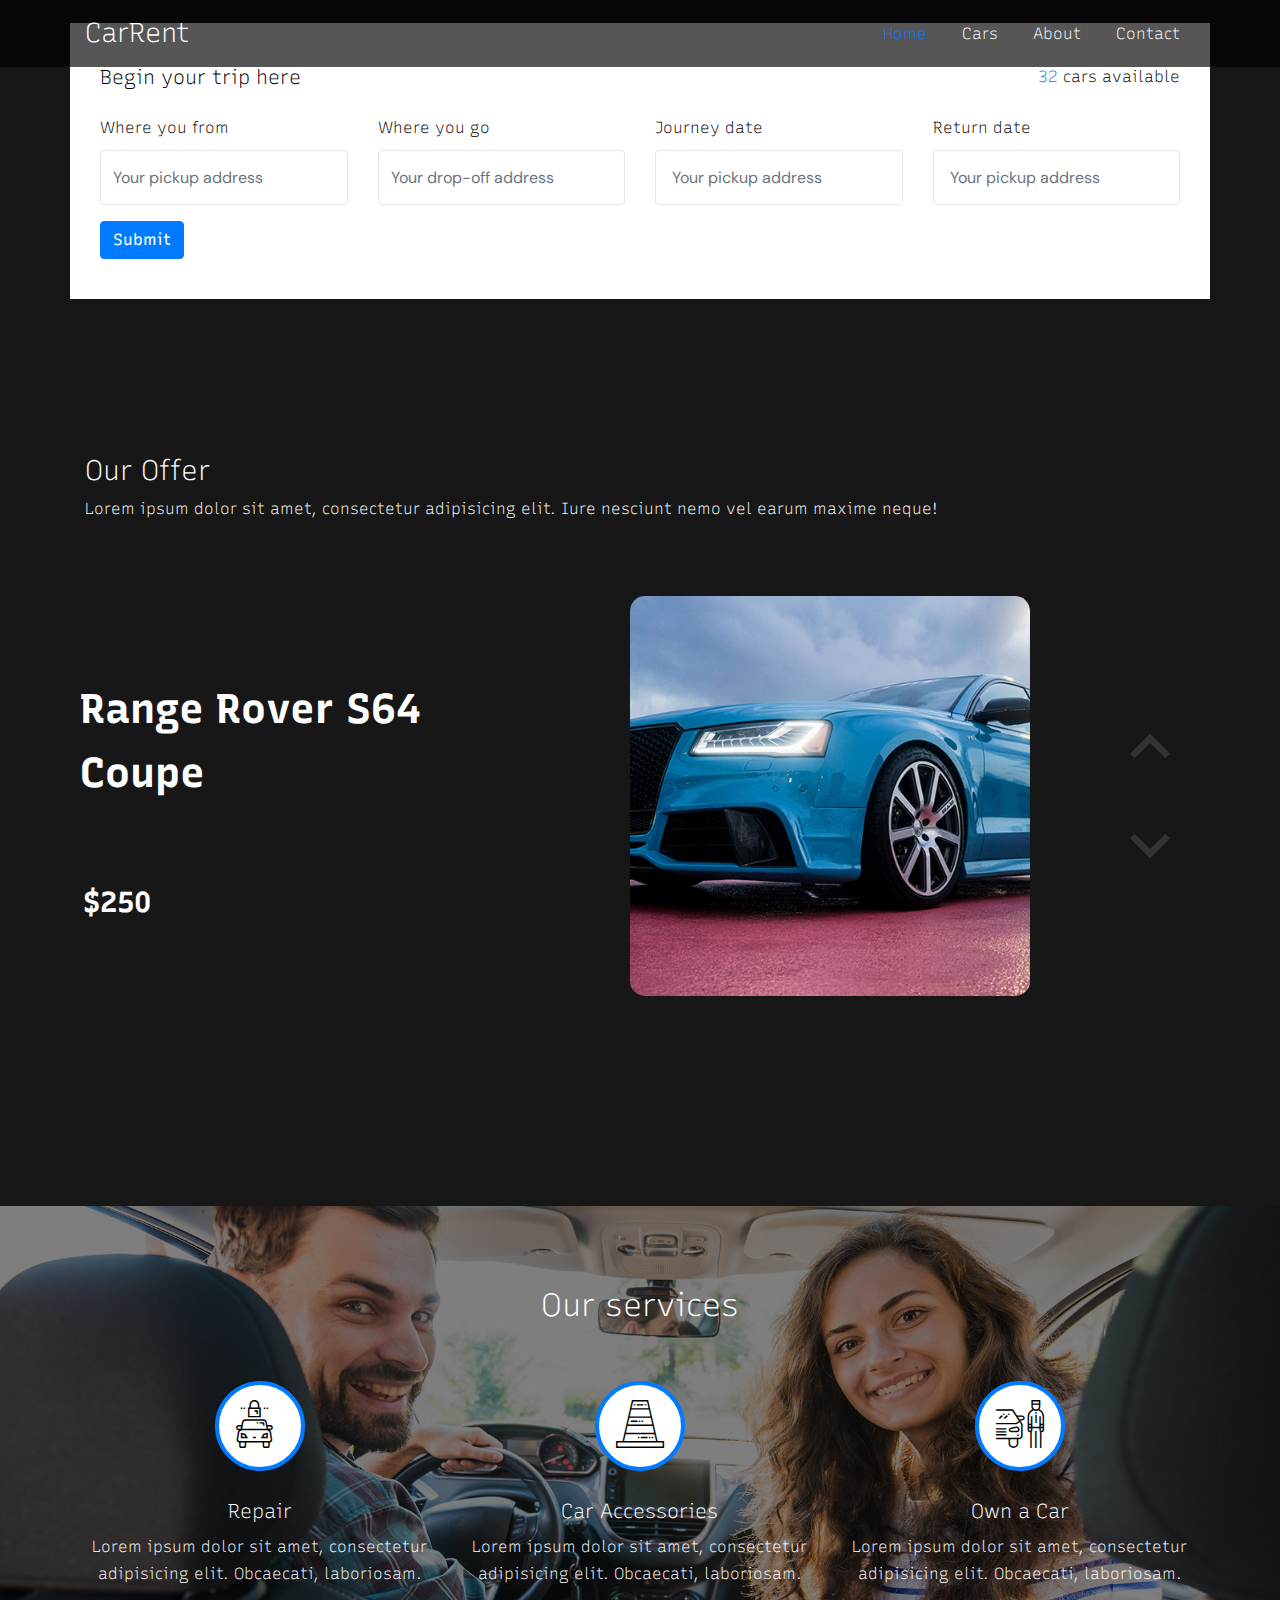
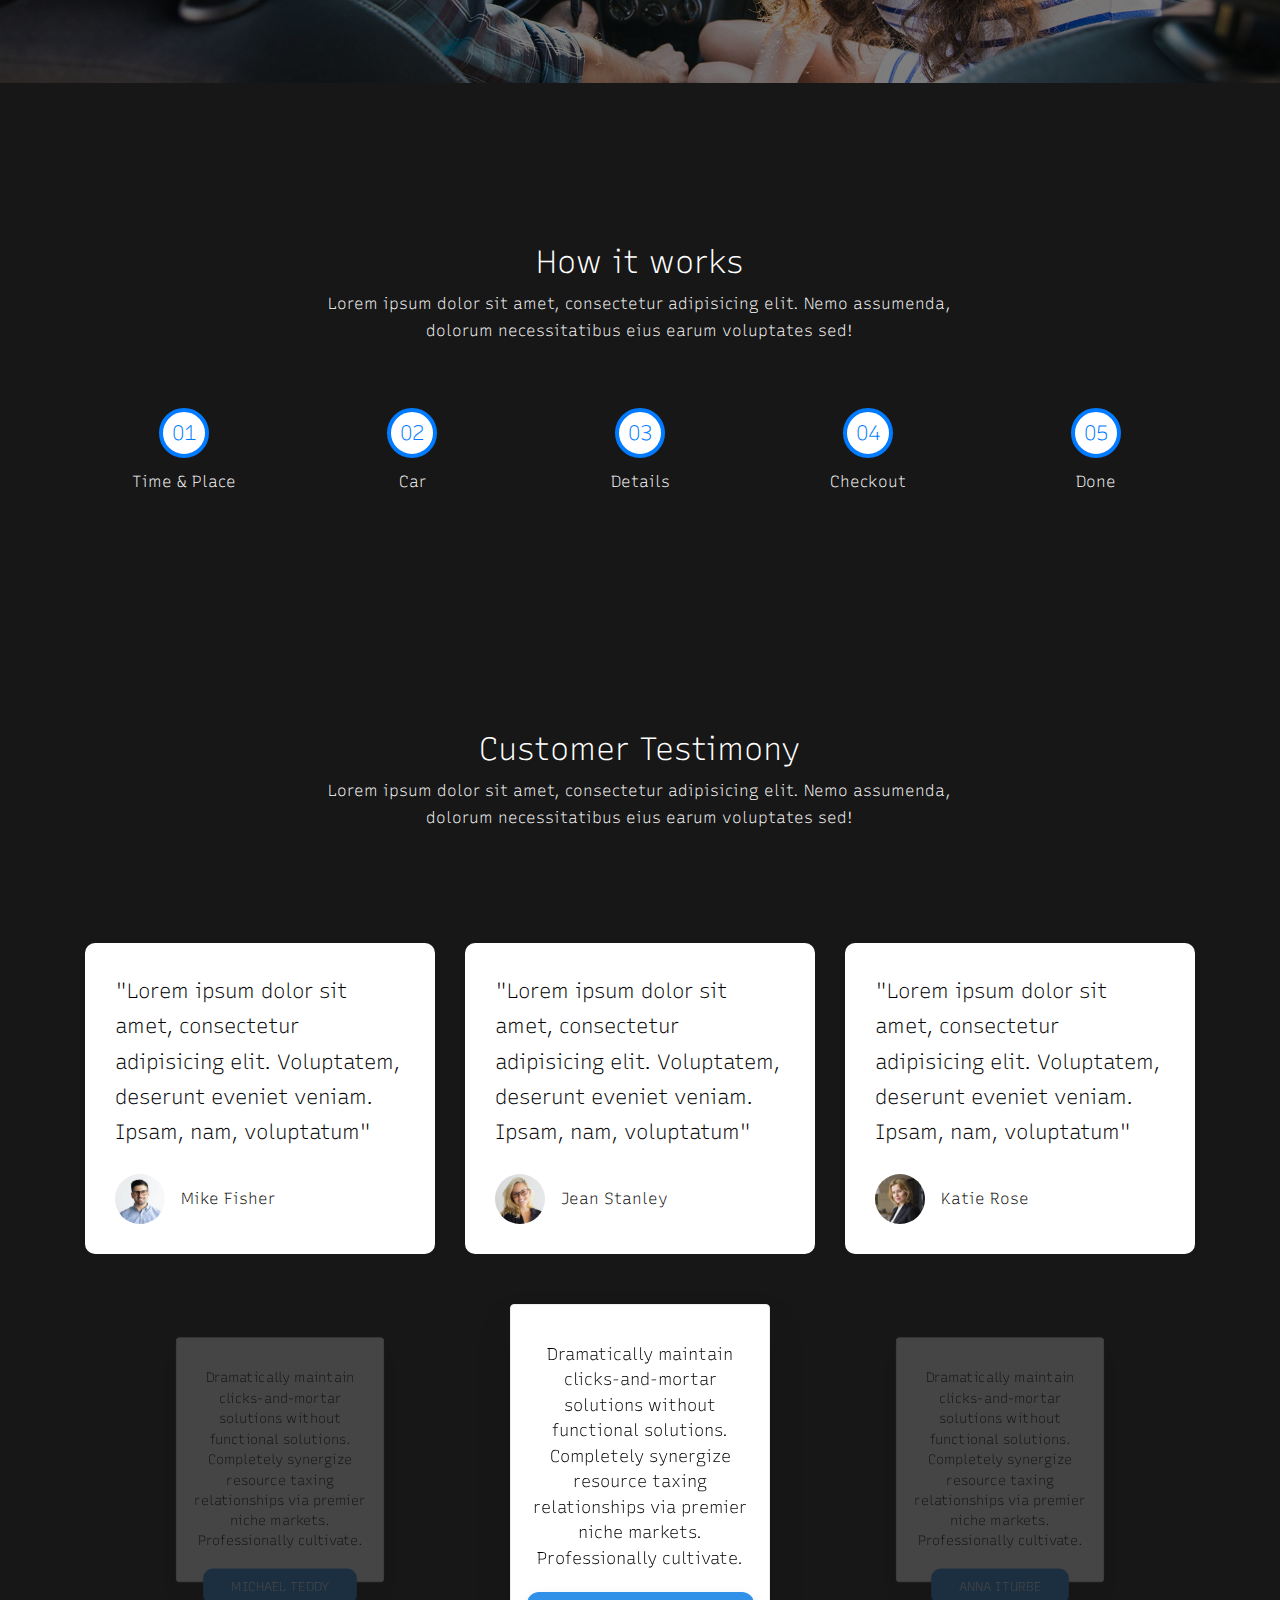
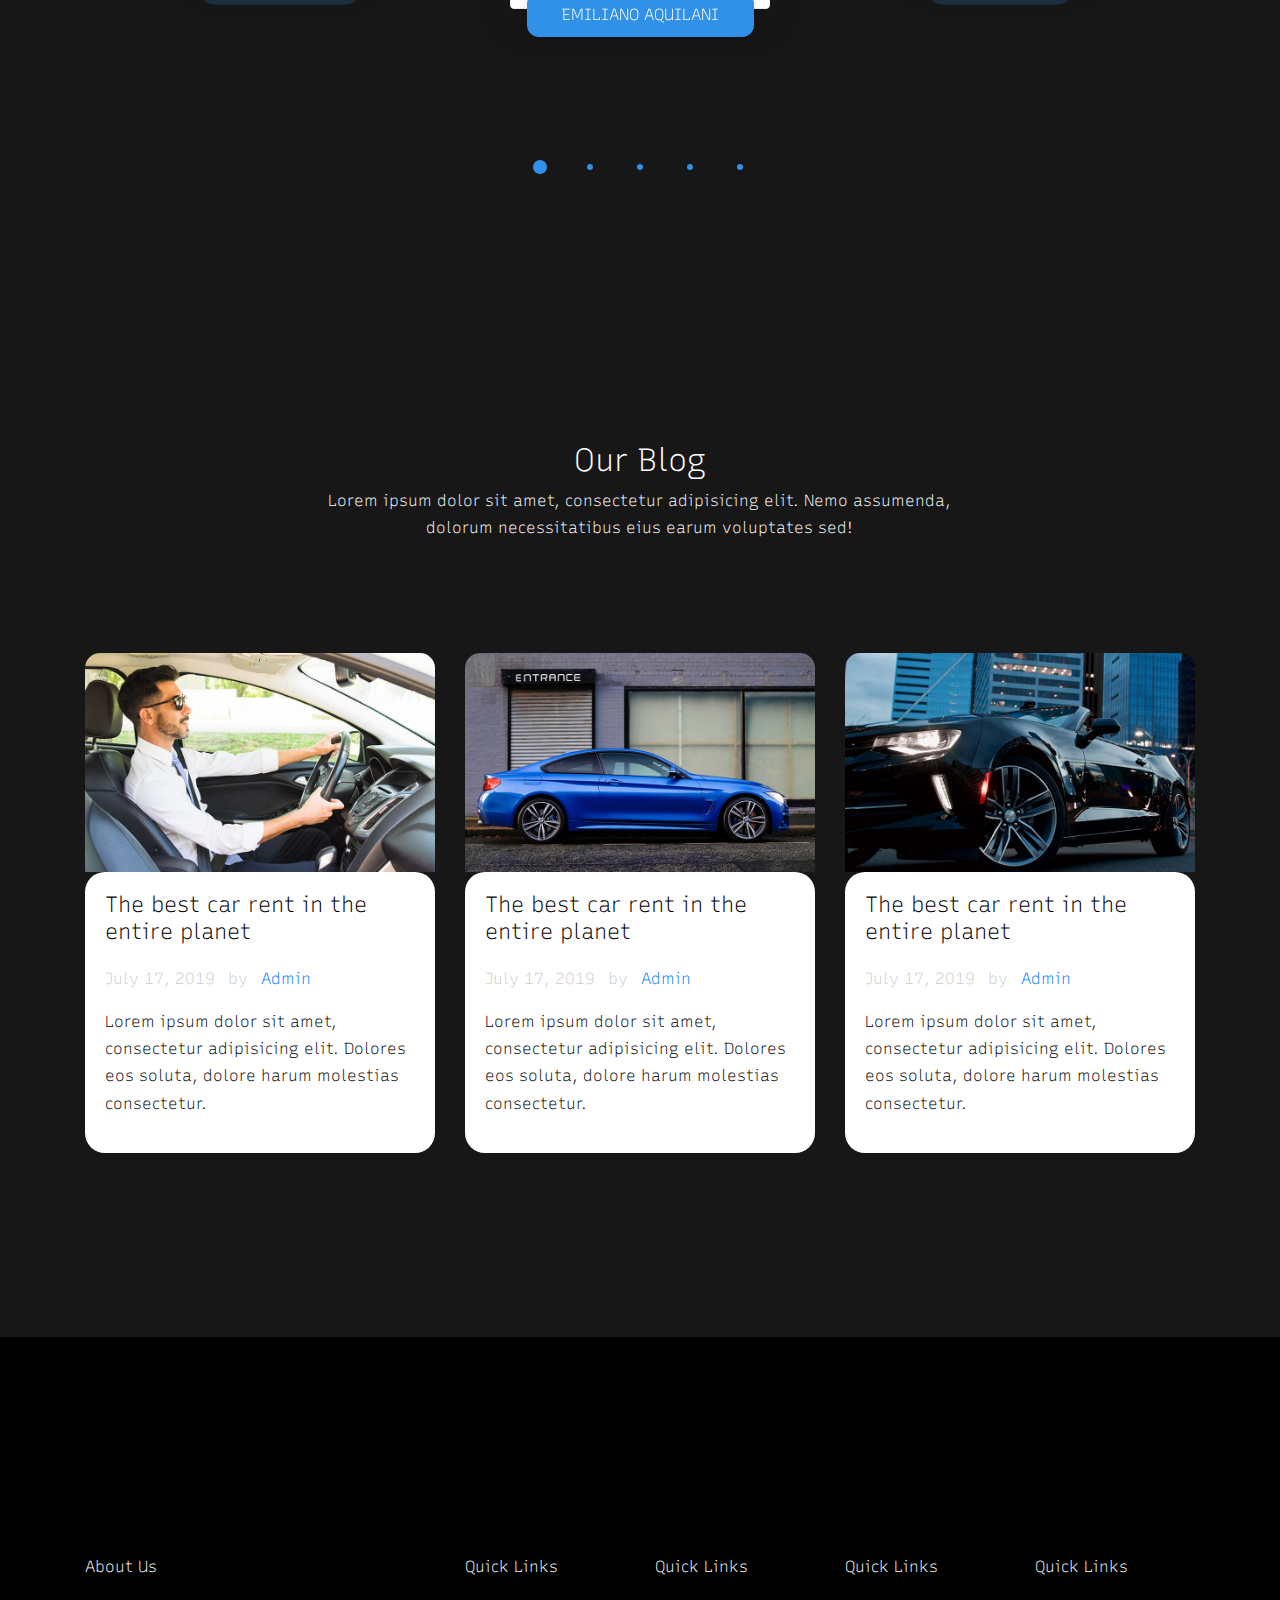
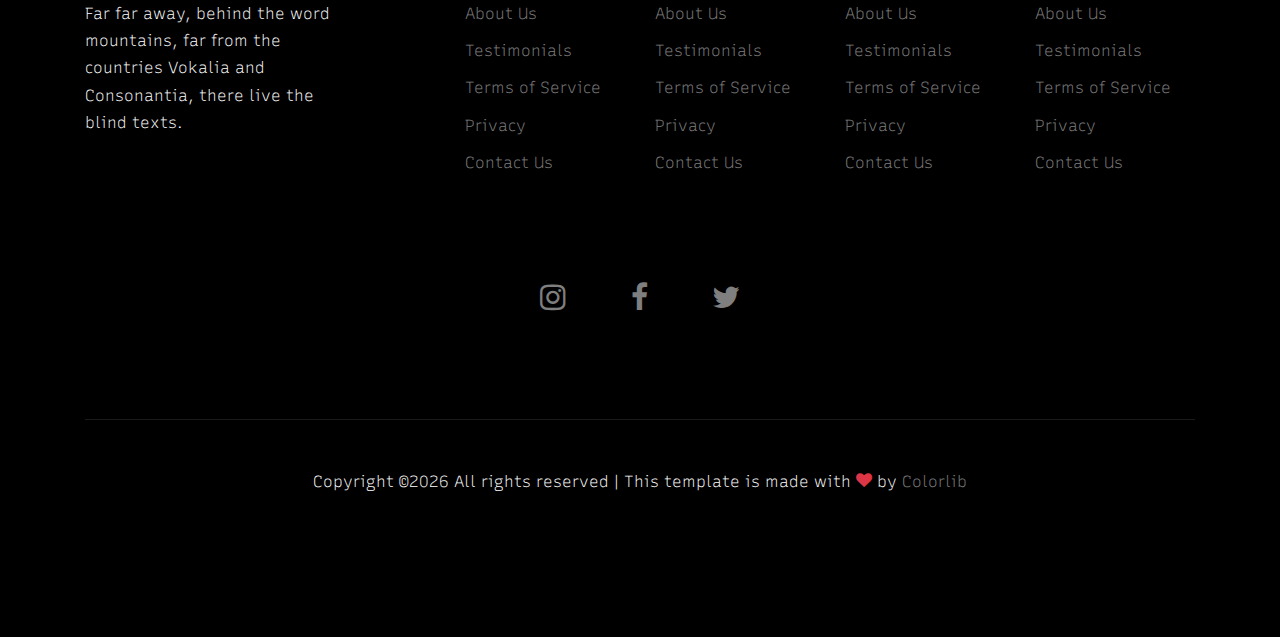
==== commit 63d41406: "qeasfdgbcvnb" ====
--- a/index.html
+++ b/index.html
@@ -516,6 +516,66 @@
             </div>
           </div>
         </div>
+        <!-- DIYOR CAROUSEL -->
+        <!-- TESTIMONIALS -->
+<section class="testimonials">
+	<div class="container">
+
+      <div class="row" style="color: #000;">
+        <div class="col-sm-12">
+          <div id="customers-testimonials" class="owl-carousel">
+
+            <!--TESTIMONIAL 1 -->
+            <div class="item">
+              <div class="shadow-effect">
+                <img class="img-circle" src="http://themes.audemedia.com/html/goodgrowth/images/testimonial3.jpg" alt="">
+                <p>Dramatically maintain clicks-and-mortar solutions without functional solutions. Completely synergize resource taxing relationships via premier niche markets. Professionally cultivate.</p>
+              </div>
+              <div class="testimonial-name">EMILIANO AQUILANI</div>
+            </div>
+            <!--END OF TESTIMONIAL 1 -->
+            <!--TESTIMONIAL 2 -->
+            <div class="item">
+              <div class="shadow-effect">
+                <img class="img-circle" src="http://themes.audemedia.com/html/goodgrowth/images/testimonial3.jpg" alt="">
+                <p>Dramatically maintain clicks-and-mortar solutions without functional solutions. Completely synergize resource taxing relationships via premier niche markets. Professionally cultivate.</p>
+              </div>
+              <div class="testimonial-name">ANNA ITURBE</div>
+            </div>
+            <!--END OF TESTIMONIAL 2 -->
+            <!--TESTIMONIAL 3 -->
+            <div class="item">
+              <div class="shadow-effect">
+                <img class="img-circle" src="http://themes.audemedia.com/html/goodgrowth/images/testimonial3.jpg" alt="">
+                <p>Dramatically maintain clicks-and-mortar solutions without functional solutions. Completely synergize resource taxing relationships via premier niche markets. Professionally cultivate.</p>
+              </div>
+              <div class="testimonial-name">LARA ATKINSON</div>
+            </div>
+            <!--END OF TESTIMONIAL 3 -->
+            <!--TESTIMONIAL 4 -->
+            <div class="item">
+              <div class="shadow-effect">
+                <img class="img-circle" src="http://themes.audemedia.com/html/goodgrowth/images/testimonial3.jpg" alt="">
+                <p>Dramatically maintain clicks-and-mortar solutions without functional solutions. Completely synergize resource taxing relationships via premier niche markets. Professionally cultivate.</p>
+              </div>
+              <div class="testimonial-name">IAN OWEN</div>
+            </div>
+            <!--END OF TESTIMONIAL 4 -->
+            <!--TESTIMONIAL 5 -->
+            <div class="item">
+              <div class="shadow-effect">
+                <img class="img-circle" src="http://themes.audemedia.com/html/goodgrowth/images/testimonial3.jpg" alt="">
+                <p>Dramatically maintain clicks-and-mortar solutions without functional solutions. Completely synergize resource taxing relationships via premier niche markets. Professionally cultivate.</p>
+              </div>
+              <div class="testimonial-name">MICHAEL TEDDY</div>
+            </div>
+            <!--END OF TESTIMONIAL 5 -->
+          </div>
+        </div>
+      </div>
+      </div>
+    </section>
+    <!-- END OF TESTIMONIALS -->
       </div>
     </div>
 
--- a/css/Abbas.css
+++ b/css/Abbas.css
@@ -533,7 +533,7 @@
 }
 #carousel-wrapper #menu #current-option #current-option-text2 {
   font-size: 1.8rem;
-  width: 220px;
+  width: 415px;
   height: 40px;
   display: flex;
   flex-direction: column;
@@ -699,3 +699,84 @@
     opacity: 1;
   }
 }
+
+
+
+
+
+
+
+
+ /* DIYOR CAROUSEL */
+.shadow-effect {
+    background: #fff;
+    padding: 20px;
+    border-radius: 4px;
+    text-align: center;
+border:1px solid #ECECEC;
+    box-shadow: 0 19px 38px rgba(0,0,0,0.10), 0 15px 12px rgba(0,0,0,0.02);
+}
+#customers-testimonials .shadow-effect p {
+    font-family: inherit;
+    font-size: 17px;
+    line-height: 1.5;
+    margin: 0 0 17px 0;
+    font-weight: 300;
+}
+.testimonial-name {
+    margin: -17px auto 0;
+    display: table;
+    width: auto;
+    background: #3190E7;
+    padding: 9px 35px;
+    border-radius: 12px;
+    text-align: center;
+    color: #fff;
+    box-shadow: 0 9px 18px rgba(0,0,0,0.12), 0 5px 7px rgba(0,0,0,0.05);
+}
+#customers-testimonials .item {
+    text-align: center;
+    padding: 50px;
+        margin-bottom:80px;
+    opacity: .2;
+    -webkit-transform: scale3d(0.8, 0.8, 1);
+    transform: scale3d(0.8, 0.8, 1);
+    -webkit-transition: all 0.3s ease-in-out;
+    -moz-transition: all 0.3s ease-in-out;
+    transition: all 0.3s ease-in-out;
+
+}
+#customers-testimonials .owl-item.active.center .item {
+    opacity: 1;
+    -webkit-transform: scale3d(1.0, 1.0, 1);
+    transform: scale3d(1.0, 1.0, 1);
+}
+.owl-carousel .owl-item img {
+    transform-style: preserve-3d;
+    max-width: 90px;
+    margin: 0 auto 17px;
+}
+#customers-testimonials.owl-carousel .owl-dots .owl-dot.active span,
+#customers-testimonials.owl-carousel .owl-dots .owl-dot:hover span {
+    background: #3190E7;
+    transform: translate3d(0px, -50%, 0px) scale(0.7);
+}
+#customers-testimonials.owl-carousel .owl-dots{
+display: inline-block;
+width: 100%;
+text-align: center;
+}
+#customers-testimonials.owl-carousel .owl-dots .owl-dot{
+display: inline-block;
+}
+#customers-testimonials.owl-carousel .owl-dots .owl-dot span {
+    background: #3190E7;
+    display: inline-block;
+    height: 20px;
+    margin: 0 15px 5px;
+    transform: translate3d(0px, -50%, 0px) scale(0.3);
+    transform-origin: 50% 50% 0;
+    transition: all 250ms ease-out 0s;
+    width: 20px;
+    border-radius: 50%;
+}--- a/css/style.css
+++ b/css/style.css
@@ -1,2348 +1,809 @@
 /* Base */
-html {
-  overflow-x: hidden;
-}
-
-.font-size-10 {
-  font-size: 10px;
-}
-
-.font-size-11 {
-  font-size: 11px;
-}
-
-.font-size-12 {
-  font-size: 12px;
-}
-
-.font-size-13 {
-  font-size: 13px;
-}
-
-.font-size-14 {
-  font-size: 14px;
-}
-
-.font-size-15 {
-  font-size: 15px;
-}
-
-.font-size-16 {
-  font-size: 16px;
-}
-
-.font-size-17 {
-  font-size: 17px;
-}
-
-.font-size-18 {
-  font-size: 18px;
-}
-
-.font-size-19 {
-  font-size: 19px;
-}
-
-.font-size-20 {
-  font-size: 20px;
-}
-
-.font-size-21 {
-  font-size: 21px;
-}
-
-.font-size-22 {
-  font-size: 22px;
-}
-
-.font-size-23 {
-  font-size: 23px;
-}
-
-.font-size-24 {
-  font-size: 24px;
-}
-
-.font-size-25 {
-  font-size: 25px;
-}
-
-.font-size-26 {
-  font-size: 26px;
-}
-
-.font-size-27 {
-  font-size: 27px;
-}
-
-.font-size-28 {
-  font-size: 28px;
-}
-
-.font-size-29 {
-  font-size: 29px;
-}
-
-.font-size-30 {
-  font-size: 30px;
-}
-
-.font-gray-1 {
-  color: #f7f7f7;
-}
-
-.font-gray-2 {
-  color: #e9e9e9;
-}
-
-.font-gray-3 {
-  color: #d9d9d9;
-}
-
-.font-gray-4 {
-  color: #c9c9c9;
-}
-
-.font-gray-5, .block-heading-1 span {
-  color: #b8b8b8;
-}
-
-.font-gray-6 {
-  color: #a8a8a8;
-}
-
-.font-gray-7 {
-  color: #939393;
-}
-
-.font-gray-8 {
-  color: #7b7b7b;
-}
-
-.font-gray-9 {
-  color: #636363 #4d4d4d;
-}
-
-.font-gray-10 {
-  color: #353535;
-}
-
-.border-gray-1 {
-  border-color: #f7f7f7;
-}
-
-.border-gray-2 {
-  border-color: #e9e9e9;
-}
-
-.border-gray-3 {
-  border-color: #d9d9d9;
-}
-
-.border-gray-4 {
-  border-color: #c9c9c9;
-}
-
-.border-gray-5 {
-  border-color: #b8b8b8;
-}
-
-.border-gray-6 {
-  border-color: #a8a8a8;
-}
-
-.border-gray-7 {
-  border-color: #939393;
-}
-
-.border-gray-8 {
-  border-color: #7b7b7b;
-}
-
-.border-gray-9 {
-  border-color: #636363 #4d4d4d;
-}
-
-.border-gray-10 {
-  border-color: #353535;
-}
-
-.bg-gray-1 {
-  border-color: #f7f7f7;
-}
-
-.bg-gray-2 {
-  border-color: #e9e9e9;
-}
-
-.bg-gray-3 {
-  border-color: #d9d9d9;
-}
-
-.bg-gray-4 {
-  border-color: #c9c9c9;
-}
-
-.bg-gray-5 {
-  border-color: #b8b8b8;
-}
-
-.bg-gray-6 {
-  border-color: #a8a8a8;
-}
-
-.bg-gray-7 {
-  border-color: #939393;
-}
-
-.bg-gray-8 {
-  border-color: #7b7b7b;
-}
-
-.bg-gray-9 {
-  border-color: #636363 #4d4d4d;
-}
-
-.bg-gray-10 {
-  border-color: #353535;
-}
-
-.letter-spacing-1 {
-  letter-spacing: 0.1em;
-}
-
-.letter-spacing-2 {
-  letter-spacing: 0.2em;
-}
-
-.border-w-1 {
-  border-width: 1px;
-}
-
-.border-w-2 {
-  border-width: 2px;
-}
-
-.border-w-3 {
-  border-width: 3px;
-}
-
-.border-w-4 {
-  border-width: 4px;
-}
-
-.border-w-5 {
-  border-width: 5px;
-}
-
-.primary-black--hover {
-  background: #007bff;
-  color: #fff;
-}
-
-.primary-black--hover:hover {
-  background: #000;
-  color: #fff;
-}
-
-.primary-dark--hover {
-  background: #007bff;
-  color: #fff;
-}
-
-.primary-dark--hover:hover {
-  background: gray;
-  color: #fff;
-}
-
-.primary-primary-outline--hover {
-  background: #007bff;
-  color: #fff;
-}
-
-.primary-primary-outline--hover:hover {
-  border-color: #007bff;
-  background: transparent;
-}
-
-.primary-outline-primary--hover {
-  background: transparent;
-  border-color: #007bff;
-}
-
-.primary-outline-primary--hover:hover {
-  color: #fff;
-  background: #007bff;
-}
-
-body {
-  line-height: 1.7;
-  font-weight: 300;
-  font-size: 1rem;
-  background-color: #181717;
-}
-
-::-moz-selection {
-  background: #000;
-  color: #fff;
-}
-
-::selection {
-  background: #000;
-  color: #fff;
-}
-
-a {
-  -webkit-transition: .3s all ease;
-  -o-transition: .3s all ease;
-  transition: .3s all ease;
-  text-decoration: none;
-}
-
-a:hover {
-  text-decoration: none;
-}
-
-h1, h2, h3, h4, h5,
-.h1, .h2, .h3, .h4, .h5 {
-  font-weight: 300;
-  color: #364d59;
-}
-
-.border-2 {
-  border-width: 2px;
-}
-
-.text-black {
-  color: #000 !important;
-}
-
-.bg-black {
-  background: #000 !important;
-}
-
-.color-black-opacity-5 {
-  color: rgba(0, 0, 0, 0.5);
-}
-
-.color-white-opacity-5 {
-  color: rgba(255, 255, 255, 0.5);
-}
-
-.btn.btn-outline-white {
-  border-color: #fff;
-  background: transparent;
-  color: #fff;
-}
-
-.btn.btn-outline-white:hover {
-  background: #fff;
-  border-color: #fff;
-  color: #000;
-}
-
-.line-height-1 {
-  line-height: 1 !important;
-}
-
-.bg-black {
-  background: #000;
-}
-
-.form-control {
-  height: 55px;
-  background: #fff !important;
-  font-family: "DM Sans", -apple-system, BlinkMacSystemFont, "Segoe UI", Roboto, "Helvetica Neue", Arial, "Noto Sans", sans-serif, "Apple Color Emoji", "Segoe UI Emoji", "Segoe UI Symbol", "Noto Color Emoji";
-}
-
-.form-control:active, .form-control:focus {
-  border-color: #007bff;
-}
-
-.form-control:hover, .form-control:active, .form-control:focus {
-  -webkit-box-shadow: none !important;
-          box-shadow: none !important;
-}
-
-.site-section {
-  padding: 2.5em 0;
-}
-
-@media (min-width: 768px) {
-  .site-section {
-    padding: 5em 0;
-  }
-}
-
-.site-section.site-section-sm {
-  padding: 4em 0;
-}
-
-.site-footer {
-  padding: 4em 0;
-  background: #000;
-}
-
-@media (min-width: 768px) {
-  .site-footer {
-    padding: 8em 0;
-  }
-}
-
-.site-footer .border-top {
-  border-top: 1px solid rgba(255, 255, 255, 0.1) !important;
-}
-
-.site-footer p {
-  color: #fff;
-}
-
-.site-footer h2, .site-footer h3, .site-footer h4, .site-footer h5 {
-  color: #fff;
-}
-
-.site-footer a {
-  color: rgba(255, 255, 255, 0.5);
-}
-
-.site-footer a:hover {
-  color: white;
-}
-
-.site-footer ul li {
-  margin-bottom: 10px;
-}
-
-.site-footer .footer-heading {
-  font-size: 16px;
-  color: #fff;
-}
-
-.bg-text-line {
-  display: inline;
-  background: #000;
-  -webkit-box-shadow: 20px 0 0 #000, -20px 0 0 #000;
-          box-shadow: 20px 0 0 #000, -20px 0 0 #000;
-}
-
-.text-white-opacity-05 {
-  color: rgba(255, 255, 255, 0.5);
-}
-
-.text-black-opacity-05 {
-  color: rgba(0, 0, 0, 0.5);
-}
-
-.hover-bg-enlarge {
-  overflow: hidden;
-  position: relative;
-}
-
-@media (max-width: 991.98px) {
-  .hover-bg-enlarge {
-    height: auto !important;
-  }
-}
-
-.hover-bg-enlarge > div {
-  -webkit-transform: scale(1);
-      -ms-transform: scale(1);
-          transform: scale(1);
-  -webkit-transition: .8s all ease-in-out;
-  -o-transition: .8s all ease-in-out;
-  transition: .8s all ease-in-out;
-}
-
-.hover-bg-enlarge:hover > div, .hover-bg-enlarge:focus > div, .hover-bg-enlarge:active > div {
-  -webkit-transform: scale(1.2);
-      -ms-transform: scale(1.2);
-          transform: scale(1.2);
-}
-
-@media (max-width: 991.98px) {
-  .hover-bg-enlarge .bg-image-md-height {
-    height: 300px !important;
-  }
-}
-
-.bg-image {
-  -webkit-background-size: cover;
-          background-size: cover;
-  background-position: center center;
-  background-repeat: no-repeat;
-  background-attachment: fixed;
-}
-
-.bg-image.overlay {
-  position: relative;
-}
-
-.bg-image.overlay:after {
-  position: absolute;
-  content: "";
-  top: 0;
-  left: 0;
-  right: 0;
-  bottom: 0;
-  z-index: 0;
-  width: 100%;
-  background: rgba(0, 0, 0, 0.7);
-}
-
-.bg-image > .container {
-  position: relative;
-  z-index: 1;
-}
-
-@media (max-width: 991.98px) {
-  .img-md-fluid {
-    max-width: 100%;
-  }
-}
-
-@media (max-width: 991.98px) {
-  .display-1, .display-3 {
-    font-size: 3rem;
-  }
-}
-
-.play-single-big {
-  width: 90px;
-  height: 90px;
-  display: inline-block;
-  border: 2px solid #fff;
-  color: #fff !important;
-  -webkit-border-radius: 50%;
-          border-radius: 50%;
-  position: relative;
-  -webkit-transition: .3s all ease-in-out;
-  -o-transition: .3s all ease-in-out;
-  transition: .3s all ease-in-out;
-}
-
-.play-single-big > span {
-  font-size: 50px;
-  position: absolute;
-  top: 50%;
-  left: 50%;
-  -webkit-transform: translate(-40%, -50%);
-      -ms-transform: translate(-40%, -50%);
-          transform: translate(-40%, -50%);
-}
-
-.play-single-big:hover {
-  width: 120px;
-  height: 120px;
-}
-
-.overlap-to-top {
-  margin-top: -150px;
-}
-
-.ul-check {
-  margin-bottom: 50px;
-}
-
-.ul-check li {
-  position: relative;
-  padding-left: 35px;
-  margin-bottom: 15px;
-  line-height: 1.5;
-}
-
-.ul-check li:before {
-  left: 0;
-  font-size: 20px;
-  top: -.3rem;
-  font-family: "icomoon";
-  content: "\e5ca";
-  position: absolute;
-}
-
-.ul-check.white li:before {
-  color: #fff;
-}
-
-.ul-check.success li:before {
-  color: #71bc42;
-}
-
-.ul-check.primary li:before {
-  color: #007bff;
-}
-
-.select-wrap, .wrap-icon {
-  position: relative;
-}
-
-.select-wrap .icon, .wrap-icon .icon {
-  position: absolute;
-  right: 10px;
-  top: 50%;
-  -webkit-transform: translateY(-50%);
-      -ms-transform: translateY(-50%);
-          transform: translateY(-50%);
-  font-size: 22px;
-}
-
-.select-wrap select, .wrap-icon select {
-  -webkit-appearance: none;
-     -moz-appearance: none;
-          appearance: none;
-  width: 100%;
-}
-
-.top-bar {
-  border-bottom: 1px solid #e9ecef !important;
-}
+html { overflow-x: hidden; }
+
+.font-size-10 { font-size: 10px; }
+
+.font-size-11 { font-size: 11px; }
+
+.font-size-12 { font-size: 12px; }
+
+.font-size-13 { font-size: 13px; }
+
+.font-size-14 { font-size: 14px; }
+
+.font-size-15 { font-size: 15px; }
+
+.font-size-16 { font-size: 16px; }
+
+.font-size-17 { font-size: 17px; }
+
+.font-size-18 { font-size: 18px; }
+
+.font-size-19 { font-size: 19px; }
+
+.font-size-20 { font-size: 20px; }
+
+.font-size-21 { font-size: 21px; }
+
+.font-size-22 { font-size: 22px; }
+
+.font-size-23 { font-size: 23px; }
+
+.font-size-24 { font-size: 24px; }
+
+.font-size-25 { font-size: 25px; }
+
+.font-size-26 { font-size: 26px; }
+
+.font-size-27 { font-size: 27px; }
+
+.font-size-28 { font-size: 28px; }
+
+.font-size-29 { font-size: 29px; }
+
+.font-size-30 { font-size: 30px; }
+
+.font-gray-1 { color: #f7f7f7; }
+
+.font-gray-2 { color: #e9e9e9; }
+
+.font-gray-3 { color: #d9d9d9; }
+
+.font-gray-4 { color: #c9c9c9; }
+
+.font-gray-5, .block-heading-1 span { color: #b8b8b8; }
+
+.font-gray-6 { color: #a8a8a8; }
+
+.font-gray-7 { color: #939393; }
+
+.font-gray-8 { color: #7b7b7b; }
+
+.font-gray-9 { color: #636363 #4d4d4d; }
+
+.font-gray-10 { color: #353535; }
+
+.border-gray-1 { border-color: #f7f7f7; }
+
+.border-gray-2 { border-color: #e9e9e9; }
+
+.border-gray-3 { border-color: #d9d9d9; }
+
+.border-gray-4 { border-color: #c9c9c9; }
+
+.border-gray-5 { border-color: #b8b8b8; }
+
+.border-gray-6 { border-color: #a8a8a8; }
+
+.border-gray-7 { border-color: #939393; }
+
+.border-gray-8 { border-color: #7b7b7b; }
+
+.border-gray-9 { border-color: #636363 #4d4d4d; }
+
+.border-gray-10 { border-color: #353535; }
+
+.bg-gray-1 { border-color: #f7f7f7; }
+
+.bg-gray-2 { border-color: #e9e9e9; }
+
+.bg-gray-3 { border-color: #d9d9d9; }
+
+.bg-gray-4 { border-color: #c9c9c9; }
+
+.bg-gray-5 { border-color: #b8b8b8; }
+
+.bg-gray-6 { border-color: #a8a8a8; }
+
+.bg-gray-7 { border-color: #939393; }
+
+.bg-gray-8 { border-color: #7b7b7b; }
+
+.bg-gray-9 { border-color: #636363 #4d4d4d; }
+
+.bg-gray-10 { border-color: #353535; }
+
+.letter-spacing-1 { letter-spacing: 0.1em; }
+
+.letter-spacing-2 { letter-spacing: 0.2em; }
+
+.border-w-1 { border-width: 1px; }
+
+.border-w-2 { border-width: 2px; }
+
+.border-w-3 { border-width: 3px; }
+
+.border-w-4 { border-width: 4px; }
+
+.border-w-5 { border-width: 5px; }
+
+.primary-black--hover { background: #007bff; color: #fff; }
+
+.primary-black--hover:hover { background: #000; color: #fff; }
+
+.primary-dark--hover { background: #007bff; color: #fff; }
+
+.primary-dark--hover:hover { background: gray; color: #fff; }
+
+.primary-primary-outline--hover { background: #007bff; color: #fff; }
+
+.primary-primary-outline--hover:hover { border-color: #007bff; background: transparent; }
+
+.primary-outline-primary--hover { background: transparent; border-color: #007bff; }
+
+.primary-outline-primary--hover:hover { color: #fff; background: #007bff; }
+
+body { line-height: 1.7; font-weight: 300; font-size: 1rem; background-color: #181717; }
+
+::-moz-selection { background: #000; color: #fff; }
+
+::selection { background: #000; color: #fff; }
+
+a { -webkit-transition: .3s all ease; -o-transition: .3s all ease; transition: .3s all ease; text-decoration: none; }
+
+a:hover { text-decoration: none; }
+
+h1, h2, h3, h4, h5, .h1, .h2, .h3, .h4, .h5 { font-weight: 300; color: #364d59; }
+
+.border-2 { border-width: 2px; }
+
+.text-black { color: #000 !important; }
+
+.bg-black { background: #000 !important; }
+
+.color-black-opacity-5 { color: rgba(0, 0, 0, 0.5); }
+
+.color-white-opacity-5 { color: rgba(255, 255, 255, 0.5); }
+
+.btn.btn-outline-white { border-color: #fff; background: transparent; color: #fff; }
+
+.btn.btn-outline-white:hover { background: #fff; border-color: #fff; color: #000; }
+
+.line-height-1 { line-height: 1 !important; }
+
+.bg-black { background: #000; }
+
+.form-control { height: 55px; background: #fff !important; font-family: "DM Sans", -apple-system, BlinkMacSystemFont, "Segoe UI", Roboto, "Helvetica Neue", Arial, "Noto Sans", sans-serif, "Apple Color Emoji", "Segoe UI Emoji", "Segoe UI Symbol", "Noto Color Emoji"; }
+
+.form-control:active, .form-control:focus { border-color: #007bff; }
+
+.form-control:hover, .form-control:active, .form-control:focus { -webkit-box-shadow: none !important; box-shadow: none !important; }
+
+.site-section { padding: 2.5em 0; }
+
+@media (min-width: 768px) { .site-section { padding: 5em 0; } }
+
+.site-section.site-section-sm { padding: 4em 0; }
+
+.site-footer { padding: 4em 0; background: #000; }
+
+@media (min-width: 768px) { .site-footer { padding: 8em 0; } }
+
+.site-footer .border-top { border-top: 1px solid rgba(255, 255, 255, 0.1) !important; }
+
+.site-footer p { color: #fff; }
+
+.site-footer h2, .site-footer h3, .site-footer h4, .site-footer h5 { color: #fff; }
+
+.site-footer a { color: rgba(255, 255, 255, 0.5); }
+
+.site-footer a:hover { color: white; }
+
+.site-footer ul li { margin-bottom: 10px; }
+
+.site-footer .footer-heading { font-size: 16px; color: #fff; }
+
+.bg-text-line { display: inline; background: #000; -webkit-box-shadow: 20px 0 0 #000, -20px 0 0 #000; box-shadow: 20px 0 0 #000, -20px 0 0 #000; }
+
+.text-white-opacity-05 { color: rgba(255, 255, 255, 0.5); }
+
+.text-black-opacity-05 { color: rgba(0, 0, 0, 0.5); }
+
+.hover-bg-enlarge { overflow: hidden; position: relative; }
+
+@media (max-width: 991.98px) { .hover-bg-enlarge { height: auto !important; } }
+
+.hover-bg-enlarge > div { -webkit-transform: scale(1); -ms-transform: scale(1); transform: scale(1); -webkit-transition: .8s all ease-in-out; -o-transition: .8s all ease-in-out; transition: .8s all ease-in-out; }
+
+.hover-bg-enlarge:hover > div, .hover-bg-enlarge:focus > div, .hover-bg-enlarge:active > div { -webkit-transform: scale(1.2); -ms-transform: scale(1.2); transform: scale(1.2); }
+
+@media (max-width: 991.98px) { .hover-bg-enlarge .bg-image-md-height { height: 300px !important; } }
+
+.bg-image { -webkit-background-size: cover; background-size: cover; background-position: center center; background-repeat: no-repeat; background-attachment: fixed; }
+
+.bg-image.overlay { position: relative; }
+
+.bg-image.overlay:after { position: absolute; content: ""; top: 0; left: 0; right: 0; bottom: 0; z-index: 0; width: 100%; background: rgba(0, 0, 0, 0.7); }
+
+.bg-image > .container { position: relative; z-index: 1; }
+
+@media (max-width: 991.98px) { .img-md-fluid { max-width: 100%; } }
+
+@media (max-width: 991.98px) { .display-1, .display-3 { font-size: 3rem; } }
+
+.play-single-big { width: 90px; height: 90px; display: inline-block; border: 2px solid #fff; color: #fff !important; -webkit-border-radius: 50%; border-radius: 50%; position: relative; -webkit-transition: .3s all ease-in-out; -o-transition: .3s all ease-in-out; transition: .3s all ease-in-out; }
+
+.play-single-big > span { font-size: 50px; position: absolute; top: 50%; left: 50%; -webkit-transform: translate(-40%, -50%); -ms-transform: translate(-40%, -50%); transform: translate(-40%, -50%); }
+
+.play-single-big:hover { width: 120px; height: 120px; }
+
+.overlap-to-top { margin-top: -150px; }
+
+.ul-check { margin-bottom: 50px; }
+
+.ul-check li { position: relative; padding-left: 35px; margin-bottom: 15px; line-height: 1.5; }
+
+.ul-check li:before { left: 0; font-size: 20px; top: -.3rem; font-family: "icomoon"; content: "\e5ca"; position: absolute; }
+
+.ul-check.white li:before { color: #fff; }
+
+.ul-check.success li:before { color: #71bc42; }
+
+.ul-check.primary li:before { color: #007bff; }
+
+.select-wrap, .wrap-icon { position: relative; }
+
+.select-wrap .icon, .wrap-icon .icon { position: absolute; right: 10px; top: 50%; -webkit-transform: translateY(-50%); -ms-transform: translateY(-50%); transform: translateY(-50%); font-size: 22px; }
+
+.select-wrap select, .wrap-icon select { -webkit-appearance: none; -moz-appearance: none; appearance: none; width: 100%; }
+
+.top-bar { border-bottom: 1px solid #e9ecef !important; }
 
 /* Navbar */
-.site-navbar {
-  margin-bottom: 0px;
-  z-index: 1999;
-  position: absolute;
-  top: 0;
-  width: 100%;
-}
-
-@media (max-width: 991.98px) {
-  .site-navbar {
-    padding-top: 3rem;
-    padding-bottom: 3rem;
-  }
-}
-
-.site-navbar .toggle-button {
-  position: absolute;
-  right: 0px;
-}
-
-.site-navbar .site-logo {
-  margin: 0;
-  padding: 0;
-  font-size: 1.7rem;
-}
-
-.site-navbar .site-logo a {
-  color: #fff;
-}
-
-@media (max-width: 991.98px) {
-  .site-navbar .site-logo {
-    float: left;
-    position: relative;
-  }
-}
-
-.site-navbar .site-navigation.border-bottom {
-  border-bottom: 1px solid white !important;
-}
-
-.site-navbar .site-navigation .site-menu {
-  margin: 0;
-  padding: 0;
-  margin-bottom: 0;
-}
-
-.site-navbar .site-navigation .site-menu .active {
-  color: #007bff !important;
-}
-
-.site-navbar .site-navigation .site-menu a {
-  text-decoration: none !important;
-  display: inline-block;
-}
-
-.site-navbar .site-navigation .site-menu > li {
-  display: inline-block;
-}
-
-.site-navbar .site-navigation .site-menu > li > a {
-  margin-left: 15px;
-  margin-right: 15px;
-  padding: 20px 0px;
-  color: #fff !important;
-  display: inline-block;
-  text-decoration: none !important;
-}
-
-.site-navbar .site-navigation .site-menu > li > a:hover {
-  color: #007bff;
-}
-
-.site-navbar .site-navigation .site-menu > li.active > a {
-  color: #007bff !important;
-}
-
-.site-navbar .site-navigation .site-menu .has-children {
-  position: relative;
-}
-
-.site-navbar .site-navigation .site-menu .has-children > a {
-  position: relative;
-  padding-right: 20px;
-}
-
-.site-navbar .site-navigation .site-menu .has-children > a:before {
-  position: absolute;
-  content: "\e313";
-  font-size: 16px;
-  top: 50%;
-  right: 0;
-  -webkit-transform: translateY(-50%);
-      -ms-transform: translateY(-50%);
-          transform: translateY(-50%);
-  font-family: 'icomoon';
-}
-
-.site-navbar .site-navigation .site-menu .has-children .dropdown {
-  visibility: hidden;
-  opacity: 0;
-  top: 100%;
-  position: absolute;
-  text-align: left;
-  border-top: 2px solid #007bff;
-  -webkit-box-shadow: 0 2px 10px -2px rgba(0, 0, 0, 0.1);
-          box-shadow: 0 2px 10px -2px rgba(0, 0, 0, 0.1);
-  padding: 0px 0;
-  margin-top: 20px;
-  margin-left: 0px;
-  background: #fff;
-  -webkit-transition: 0.2s 0s;
-  -o-transition: 0.2s 0s;
-  transition: 0.2s 0s;
-}
-
-.site-navbar .site-navigation .site-menu .has-children .dropdown.arrow-top {
-  position: absolute;
-}
-
-.site-navbar .site-navigation .site-menu .has-children .dropdown.arrow-top:before {
-  display: none;
-  bottom: 100%;
-  left: 20%;
-  border: solid transparent;
-  content: " ";
-  height: 0;
-  width: 0;
-  position: absolute;
-  pointer-events: none;
-}
-
-.site-navbar .site-navigation .site-menu .has-children .dropdown.arrow-top:before {
-  border-color: rgba(136, 183, 213, 0);
-  border-bottom-color: #fff;
-  border-width: 10px;
-  margin-left: -10px;
-}
-
-.site-navbar .site-navigation .site-menu .has-children .dropdown a {
-  text-transform: none;
-  letter-spacing: normal;
-  -webkit-transition: 0s all;
-  -o-transition: 0s all;
-  transition: 0s all;
-  color: #000 !important;
-}
-
-.site-navbar .site-navigation .site-menu .has-children .dropdown a.active {
-  color: #007bff !important;
-  background: #f8f9fa;
-}
-
-.site-navbar .site-navigation .site-menu .has-children .dropdown > li {
-  list-style: none;
-  padding: 0;
-  margin: 0;
-  min-width: 200px;
-}
-
-.site-navbar .site-navigation .site-menu .has-children .dropdown > li > a {
-  padding: 9px 20px;
-  display: block;
-}
-
-.site-navbar .site-navigation .site-menu .has-children .dropdown > li > a:hover {
-  background: #f8f9fa;
-  color: #ced4da;
-}
-
-.site-navbar .site-navigation .site-menu .has-children .dropdown > li.has-children > a:before {
-  content: "\e315";
-  right: 20px;
-}
-
-.site-navbar .site-navigation .site-menu .has-children .dropdown > li.has-children > .dropdown, .site-navbar .site-navigation .site-menu .has-children .dropdown > li.has-children > ul {
-  left: 100%;
-  top: 0;
-}
-
-.site-navbar .site-navigation .site-menu .has-children .dropdown > li.has-children:hover > a, .site-navbar .site-navigation .site-menu .has-children .dropdown > li.has-children:active > a, .site-navbar .site-navigation .site-menu .has-children .dropdown > li.has-children:focus > a {
-  background: #f8f9fa;
-  color: #ced4da;
-}
-
-.site-navbar .site-navigation .site-menu .has-children:hover > a, .site-navbar .site-navigation .site-menu .has-children:focus > a, .site-navbar .site-navigation .site-menu .has-children:active > a {
-  color: #007bff;
-}
-
-.site-navbar .site-navigation .site-menu .has-children:hover, .site-navbar .site-navigation .site-menu .has-children:focus, .site-navbar .site-navigation .site-menu .has-children:active {
-  cursor: pointer;
-}
-
-.site-navbar .site-navigation .site-menu .has-children:hover > .dropdown, .site-navbar .site-navigation .site-menu .has-children:focus > .dropdown, .site-navbar .site-navigation .site-menu .has-children:active > .dropdown {
-  -webkit-transition-delay: 0s;
-       -o-transition-delay: 0s;
-          transition-delay: 0s;
-  margin-top: 0px;
-  visibility: visible;
-  opacity: 1;
-}
-
-.site-mobile-menu {
-  width: 300px;
-  position: fixed;
-  right: 0;
-  z-index: 2000;
-  padding-top: 20px;
-  background: #000;
-  color: #fff;
-  height: -webkit-calc(100vh);
-  height: calc(100vh);
-  -webkit-transform: translateX(110%);
-      -ms-transform: translateX(110%);
-          transform: translateX(110%);
-  -webkit-box-shadow: -10px 0 20px -10px rgba(0, 0, 0, 0.1);
-          box-shadow: -10px 0 20px -10px rgba(0, 0, 0, 0.1);
-  -webkit-transition: .3s all ease-in-out;
-  -o-transition: .3s all ease-in-out;
-  transition: .3s all ease-in-out;
-}
-
-.offcanvas-menu .site-mobile-menu {
-  -webkit-transform: translateX(0%);
-      -ms-transform: translateX(0%);
-          transform: translateX(0%);
-}
-
-.site-mobile-menu .site-mobile-menu-header {
-  width: 100%;
-  float: left;
-  padding-left: 20px;
-  padding-right: 20px;
-}
-
-.site-mobile-menu .site-mobile-menu-header .site-mobile-menu-close {
-  float: right;
-  margin-top: 8px;
-}
-
-.site-mobile-menu .site-mobile-menu-header .site-mobile-menu-close span {
-  font-size: 30px;
-  display: inline-block;
-  padding-left: 10px;
-  padding-right: 0px;
-  line-height: 1;
-  cursor: pointer;
-  -webkit-transition: .3s all ease;
-  -o-transition: .3s all ease;
-  transition: .3s all ease;
-}
-
-.site-mobile-menu .site-mobile-menu-header .site-mobile-menu-close span:hover {
-  color: #ced4da;
-}
-
-.site-mobile-menu .site-mobile-menu-header .site-mobile-menu-logo {
-  float: left;
-  margin-top: 10px;
-  margin-left: 0px;
-}
-
-.site-mobile-menu .site-mobile-menu-header .site-mobile-menu-logo a {
-  display: inline-block;
-  text-transform: uppercase;
-}
-
-.site-mobile-menu .site-mobile-menu-header .site-mobile-menu-logo a img {
-  max-width: 70px;
-}
-
-.site-mobile-menu .site-mobile-menu-header .site-mobile-menu-logo a:hover {
-  text-decoration: none;
-}
-
-.site-mobile-menu .site-mobile-menu-body {
-  overflow-y: scroll;
-  -webkit-overflow-scrolling: touch;
-  position: relative;
-  padding: 0 20px 20px 20px;
-  height: -webkit-calc(100vh - 52px);
-  height: calc(100vh - 52px);
-  padding-bottom: 150px;
-}
-
-.site-mobile-menu .site-nav-wrap {
-  padding: 0;
-  margin: 0;
-  list-style: none;
-  position: relative;
-}
-
-.site-mobile-menu .site-nav-wrap a {
-  padding: 10px 20px;
-  display: block;
-  position: relative;
-  color: #fff;
-}
-
-.site-mobile-menu .site-nav-wrap a:hover {
-  color: #007bff;
-}
-
-.site-mobile-menu .site-nav-wrap li {
-  position: relative;
-  display: block;
-}
-
-.site-mobile-menu .site-nav-wrap li .nav-link.active {
-  color: #007bff;
-}
-
-.site-mobile-menu .site-nav-wrap li.active > a {
-  color: #007bff;
-}
-
-.site-mobile-menu .site-nav-wrap .arrow-collapse {
-  position: absolute;
-  right: 0px;
-  top: 10px;
-  z-index: 20;
-  width: 36px;
-  height: 36px;
-  text-align: center;
-  cursor: pointer;
-  -webkit-border-radius: 50%;
-          border-radius: 50%;
-}
-
-.site-mobile-menu .site-nav-wrap .arrow-collapse:hover {
-  background: #f8f9fa;
-}
-
-.site-mobile-menu .site-nav-wrap .arrow-collapse:before {
-  font-size: 12px;
-  z-index: 20;
-  font-family: "icomoon";
-  content: "\f078";
-  position: absolute;
-  top: 50%;
-  left: 50%;
-  -webkit-transform: translate(-50%, -50%) rotate(-180deg);
-      -ms-transform: translate(-50%, -50%) rotate(-180deg);
-          transform: translate(-50%, -50%) rotate(-180deg);
-  -webkit-transition: .3s all ease;
-  -o-transition: .3s all ease;
-  transition: .3s all ease;
-}
-
-.site-mobile-menu .site-nav-wrap .arrow-collapse.collapsed:before {
-  -webkit-transform: translate(-50%, -50%);
-      -ms-transform: translate(-50%, -50%);
-          transform: translate(-50%, -50%);
-}
-
-.site-mobile-menu .site-nav-wrap > li {
-  display: block;
-  position: relative;
-  float: left;
-  width: 100%;
-}
-
-.site-mobile-menu .site-nav-wrap > li > a {
-  padding-left: 20px;
-  font-size: 20px;
-}
-
-.site-mobile-menu .site-nav-wrap > li > ul {
-  padding: 0;
-  margin: 0;
-  list-style: none;
-}
-
-.site-mobile-menu .site-nav-wrap > li > ul > li {
-  display: block;
-}
-
-.site-mobile-menu .site-nav-wrap > li > ul > li > a {
-  padding-left: 40px;
-  font-size: 16px;
-}
-
-.site-mobile-menu .site-nav-wrap > li > ul > li > ul {
-  padding: 0;
-  margin: 0;
-}
-
-.site-mobile-menu .site-nav-wrap > li > ul > li > ul > li {
-  display: block;
-}
-
-.site-mobile-menu .site-nav-wrap > li > ul > li > ul > li > a {
-  font-size: 16px;
-  padding-left: 60px;
-}
-
-.site-mobile-menu .site-nav-wrap[data-class="social"] {
-  float: left;
-  width: 100%;
-  margin-top: 30px;
-  padding-bottom: 5em;
-}
-
-.site-mobile-menu .site-nav-wrap[data-class="social"] > li {
-  width: auto;
-}
-
-.site-mobile-menu .site-nav-wrap[data-class="social"] > li:first-child a {
-  padding-left: 15px !important;
-}
-
-.sticky-wrapper {
-  position: relative;
-  z-index: 100;
-  width: 100%;
-  position: absolute;
-  top: 0;
-}
-
-.sticky-wrapper .site-navbar {
-  -webkit-transition: .3s all ease;
-  -o-transition: .3s all ease;
-  transition: .3s all ease;
-}
-
-.sticky-wrapper .site-navbar {
-  background: #fff;
-}
-
-.sticky-wrapper .site-navbar ul li a {
-  color: rgba(255, 255, 255, 0.7) !important;
-}
-
-.sticky-wrapper .site-navbar ul li a.active {
-  color: #fff !important;
-}
-
-.sticky-wrapper.is-sticky .site-navbar {
-  background: #fff;
-  -webkit-box-shadow: 4px 0 20px -5px rgba(0, 0, 0, 0.2);
-          box-shadow: 4px 0 20px -5px rgba(0, 0, 0, 0.2);
-}
-
-.sticky-wrapper.is-sticky .site-navbar .site-logo a {
-  color: #007bff;
-}
-
-.sticky-wrapper.is-sticky .site-navbar ul li a {
-  color: #000 !important;
-}
-
-.sticky-wrapper.is-sticky .site-navbar ul li a.active {
-  color: #007bff !important;
-}
-
-.sticky-wrapper .shrink {
-  padding-top: 0px !important;
-  padding-bottom: 0px !important;
-}
-
-@media (max-width: 991.98px) {
-  .sticky-wrapper .shrink {
-    padding-top: 30px !important;
-    padding-bottom: 30px !important;
-  }
-}
+.site-navbar { margin-bottom: 0px; z-index: 1999; position: absolute; top: 0; width: 100%; }
+
+@media (max-width: 991.98px) { .site-navbar { padding-top: 3rem; padding-bottom: 3rem; } }
+
+.site-navbar .toggle-button { position: absolute; right: 0px; }
+
+.site-navbar .site-logo { margin: 0; padding: 0; font-size: 1.7rem; }
+
+.site-navbar .site-logo a { color: #fff; }
+
+@media (max-width: 991.98px) { .site-navbar .site-logo { float: left; position: relative; } }
+
+.site-navbar .site-navigation.border-bottom { border-bottom: 1px solid white !important; }
+
+.site-navbar .site-navigation .site-menu { margin: 0; padding: 0; margin-bottom: 0; }
+
+.site-navbar .site-navigation .site-menu .active { color: #007bff !important; }
+
+.site-navbar .site-navigation .site-menu a { text-decoration: none !important; display: inline-block; }
+
+.site-navbar .site-navigation .site-menu > li { display: inline-block; }
+
+.site-navbar .site-navigation .site-menu > li > a { margin-left: 15px; margin-right: 15px; padding: 20px 0px; color: #fff !important; display: inline-block; text-decoration: none !important; }
+
+.site-navbar .site-navigation .site-menu > li > a:hover { color: #007bff; }
+
+.site-navbar .site-navigation .site-menu > li.active > a { color: #007bff !important; }
+
+.site-navbar .site-navigation .site-menu .has-children { position: relative; }
+
+.site-navbar .site-navigation .site-menu .has-children > a { position: relative; padding-right: 20px; }
+
+.site-navbar .site-navigation .site-menu .has-children > a:before { position: absolute; content: "\e313"; font-size: 16px; top: 50%; right: 0; -webkit-transform: translateY(-50%); -ms-transform: translateY(-50%); transform: translateY(-50%); font-family: 'icomoon'; }
+
+.site-navbar .site-navigation .site-menu .has-children .dropdown { visibility: hidden; opacity: 0; top: 100%; position: absolute; text-align: left; border-top: 2px solid #007bff; -webkit-box-shadow: 0 2px 10px -2px rgba(0, 0, 0, 0.1); box-shadow: 0 2px 10px -2px rgba(0, 0, 0, 0.1); padding: 0px 0; margin-top: 20px; margin-left: 0px; background: #fff; -webkit-transition: 0.2s 0s; -o-transition: 0.2s 0s; transition: 0.2s 0s; }
+
+.site-navbar .site-navigation .site-menu .has-children .dropdown.arrow-top { position: absolute; }
+
+.site-navbar .site-navigation .site-menu .has-children .dropdown.arrow-top:before { display: none; bottom: 100%; left: 20%; border: solid transparent; content: " "; height: 0; width: 0; position: absolute; pointer-events: none; }
+
+.site-navbar .site-navigation .site-menu .has-children .dropdown.arrow-top:before { border-color: rgba(136, 183, 213, 0); border-bottom-color: #fff; border-width: 10px; margin-left: -10px; }
+
+.site-navbar .site-navigation .site-menu .has-children .dropdown a { text-transform: none; letter-spacing: normal; -webkit-transition: 0s all; -o-transition: 0s all; transition: 0s all; color: #000 !important; }
+
+.site-navbar .site-navigation .site-menu .has-children .dropdown a.active { color: #007bff !important; background: #f8f9fa; }
+
+.site-navbar .site-navigation .site-menu .has-children .dropdown > li { list-style: none; padding: 0; margin: 0; min-width: 200px; }
+
+.site-navbar .site-navigation .site-menu .has-children .dropdown > li > a { padding: 9px 20px; display: block; }
+
+.site-navbar .site-navigation .site-menu .has-children .dropdown > li > a:hover { background: #f8f9fa; color: #ced4da; }
+
+.site-navbar .site-navigation .site-menu .has-children .dropdown > li.has-children > a:before { content: "\e315"; right: 20px; }
+
+.site-navbar .site-navigation .site-menu .has-children .dropdown > li.has-children > .dropdown, .site-navbar .site-navigation .site-menu .has-children .dropdown > li.has-children > ul { left: 100%; top: 0; }
+
+.site-navbar .site-navigation .site-menu .has-children .dropdown > li.has-children:hover > a, .site-navbar .site-navigation .site-menu .has-children .dropdown > li.has-children:active > a, .site-navbar .site-navigation .site-menu .has-children .dropdown > li.has-children:focus > a { background: #f8f9fa; color: #ced4da; }
+
+.site-navbar .site-navigation .site-menu .has-children:hover > a, .site-navbar .site-navigation .site-menu .has-children:focus > a, .site-navbar .site-navigation .site-menu .has-children:active > a { color: #007bff; }
+
+.site-navbar .site-navigation .site-menu .has-children:hover, .site-navbar .site-navigation .site-menu .has-children:focus, .site-navbar .site-navigation .site-menu .has-children:active { cursor: pointer; }
+
+.site-navbar .site-navigation .site-menu .has-children:hover > .dropdown, .site-navbar .site-navigation .site-menu .has-children:focus > .dropdown, .site-navbar .site-navigation .site-menu .has-children:active > .dropdown { -webkit-transition-delay: 0s; -o-transition-delay: 0s; transition-delay: 0s; margin-top: 0px; visibility: visible; opacity: 1; }
+
+.site-mobile-menu { width: 300px; position: fixed; right: 0; z-index: 2000; padding-top: 20px; background: #000; color: #fff; height: -webkit-calc(100vh); height: calc(100vh); -webkit-transform: translateX(110%); -ms-transform: translateX(110%); transform: translateX(110%); -webkit-box-shadow: -10px 0 20px -10px rgba(0, 0, 0, 0.1); box-shadow: -10px 0 20px -10px rgba(0, 0, 0, 0.1); -webkit-transition: .3s all ease-in-out; -o-transition: .3s all ease-in-out; transition: .3s all ease-in-out; }
+
+.offcanvas-menu .site-mobile-menu { -webkit-transform: translateX(0%); -ms-transform: translateX(0%); transform: translateX(0%); }
+
+.site-mobile-menu .site-mobile-menu-header { width: 100%; float: left; padding-left: 20px; padding-right: 20px; }
+
+.site-mobile-menu .site-mobile-menu-header .site-mobile-menu-close { float: right; margin-top: 8px; }
+
+.site-mobile-menu .site-mobile-menu-header .site-mobile-menu-close span { font-size: 30px; display: inline-block; padding-left: 10px; padding-right: 0px; line-height: 1; cursor: pointer; -webkit-transition: .3s all ease; -o-transition: .3s all ease; transition: .3s all ease; }
+
+.site-mobile-menu .site-mobile-menu-header .site-mobile-menu-close span:hover { color: #ced4da; }
+
+.site-mobile-menu .site-mobile-menu-header .site-mobile-menu-logo { float: left; margin-top: 10px; margin-left: 0px; }
+
+.site-mobile-menu .site-mobile-menu-header .site-mobile-menu-logo a { display: inline-block; text-transform: uppercase; }
+
+.site-mobile-menu .site-mobile-menu-header .site-mobile-menu-logo a img { max-width: 70px; }
+
+.site-mobile-menu .site-mobile-menu-header .site-mobile-menu-logo a:hover { text-decoration: none; }
+
+.site-mobile-menu .site-mobile-menu-body { overflow-y: scroll; -webkit-overflow-scrolling: touch; position: relative; padding: 0 20px 20px 20px; height: -webkit-calc(100vh - 52px); height: calc(100vh - 52px); padding-bottom: 150px; }
+
+.site-mobile-menu .site-nav-wrap { padding: 0; margin: 0; list-style: none; position: relative; }
+
+.site-mobile-menu .site-nav-wrap a { padding: 10px 20px; display: block; position: relative; color: #fff; }
+
+.site-mobile-menu .site-nav-wrap a:hover { color: #007bff; }
+
+.site-mobile-menu .site-nav-wrap li { position: relative; display: block; }
+
+.site-mobile-menu .site-nav-wrap li .nav-link.active { color: #007bff; }
+
+.site-mobile-menu .site-nav-wrap li.active > a { color: #007bff; }
+
+.site-mobile-menu .site-nav-wrap .arrow-collapse { position: absolute; right: 0px; top: 10px; z-index: 20; width: 36px; height: 36px; text-align: center; cursor: pointer; -webkit-border-radius: 50%; border-radius: 50%; }
+
+.site-mobile-menu .site-nav-wrap .arrow-collapse:hover { background: #f8f9fa; }
+
+.site-mobile-menu .site-nav-wrap .arrow-collapse:before { font-size: 12px; z-index: 20; font-family: "icomoon"; content: "\f078"; position: absolute; top: 50%; left: 50%; -webkit-transform: translate(-50%, -50%) rotate(-180deg); -ms-transform: translate(-50%, -50%) rotate(-180deg); transform: translate(-50%, -50%) rotate(-180deg); -webkit-transition: .3s all ease; -o-transition: .3s all ease; transition: .3s all ease; }
+
+.site-mobile-menu .site-nav-wrap .arrow-collapse.collapsed:before { -webkit-transform: translate(-50%, -50%); -ms-transform: translate(-50%, -50%); transform: translate(-50%, -50%); }
+
+.site-mobile-menu .site-nav-wrap > li { display: block; position: relative; float: left; width: 100%; }
+
+.site-mobile-menu .site-nav-wrap > li > a { padding-left: 20px; font-size: 20px; }
+
+.site-mobile-menu .site-nav-wrap > li > ul { padding: 0; margin: 0; list-style: none; }
+
+.site-mobile-menu .site-nav-wrap > li > ul > li { display: block; }
+
+.site-mobile-menu .site-nav-wrap > li > ul > li > a { padding-left: 40px; font-size: 16px; }
+
+.site-mobile-menu .site-nav-wrap > li > ul > li > ul { padding: 0; margin: 0; }
+
+.site-mobile-menu .site-nav-wrap > li > ul > li > ul > li { display: block; }
+
+.site-mobile-menu .site-nav-wrap > li > ul > li > ul > li > a { font-size: 16px; padding-left: 60px; }
+
+.site-mobile-menu .site-nav-wrap[data-class="social"] { float: left; width: 100%; margin-top: 30px; padding-bottom: 5em; }
+
+.site-mobile-menu .site-nav-wrap[data-class="social"] > li { width: auto; }
+
+.site-mobile-menu .site-nav-wrap[data-class="social"] > li:first-child a { padding-left: 15px !important; }
+
+.sticky-wrapper { position: relative; z-index: 100; width: 100%; position: absolute; top: 0; }
+
+.sticky-wrapper .site-navbar { -webkit-transition: .3s all ease; -o-transition: .3s all ease; transition: .3s all ease; }
+
+.sticky-wrapper .site-navbar { background: #fff; }
+
+.sticky-wrapper .site-navbar ul li a { color: rgba(255, 255, 255, 0.7) !important; }
+
+.sticky-wrapper .site-navbar ul li a.active { color: #fff !important; }
+
+.sticky-wrapper.is-sticky .site-navbar { background: #fff; -webkit-box-shadow: 4px 0 20px -5px rgba(0, 0, 0, 0.2); box-shadow: 4px 0 20px -5px rgba(0, 0, 0, 0.2); }
+
+.sticky-wrapper.is-sticky .site-navbar .site-logo a { color: #007bff; }
+
+.sticky-wrapper.is-sticky .site-navbar ul li a { color: #000 !important; }
+
+.sticky-wrapper.is-sticky .site-navbar ul li a.active { color: #007bff !important; }
+
+.sticky-wrapper .shrink { padding-top: 0px !important; padding-bottom: 0px !important; }
+
+@media (max-width: 991.98px) { .sticky-wrapper .shrink { padding-top: 30px !important; padding-bottom: 30px !important; } }
 
 /* Blocks */
-.site-section-cover {
-  position: relative;
-  -webkit-background-size: cover;
-          background-size: cover;
-  background-repeat: no-repeat;
-  background-position: center center;
-}
-
-.site-section-cover,
-.site-section-cover .container {
-  position: relative;
-  z-index: 2;
-}
-
-.site-section-cover,
-.site-section-cover .container > .row {
-  height: -webkit-calc(100vh - 196px);
-  height: calc(100vh - 196px);
-  min-height: 577px;
-}
-
-@media (max-width: 991.98px) {
-  .site-section-cover,
-  .site-section-cover .container > .row {
-    height: -webkit-calc(70vh - 196px);
-    height: calc(70vh - 196px);
-    min-height: 400px;
-  }
-}
-
-.site-section-cover.overlay {
-  position: relative;
-}
-
-.site-section-cover.overlay:before {
-  position: absolute;
-  content: "";
-  top: 0;
-  left: 0;
-  right: 0;
-  bottom: 0;
-  background: rgba(0, 0, 0, 0.3);
-  z-index: 1;
-}
-
-.site-section-cover.inner-page,
-.site-section-cover.inner-page .container > .row {
-  height: auto;
-  min-height: auto;
-  padding: 2em 0;
-}
-
-.site-section-cover.img-bg-section {
-  -webkit-background-size: cover;
-          background-size: cover;
-  background-repeat: no-repeat;
-}
-
-.site-section-cover h1 {
-  font-size: 3rem;
-  color: #fff;
-  line-height: 1;
-}
-
-@media (max-width: 991.98px) {
-  .site-section-cover h1 {
-    font-size: 2rem;
-  }
-}
-
-.site-section-cover p {
-  font-size: 18px;
-  color: #fff;
-}
-
-.site-section {
-  background-color: #181717;
-  color: #fff;
-  margin-top: 80px;
-}
-
-@media (max-width: 991.98px) {
-  .site-section {
-    padding: 3rem 0;
-  }
-}
-
-.site-section h3 {
-  color: #fff;
-}
-
-.block-heading-1 span {
-  text-transform: uppercase;
-  font-size: 12px;
-  letter-spacing: .1em;
-  font-weight: bold;
-}
-
-.block-heading-1 h2 {
-  font-size: 3rem;
-  color: #007bff;
-}
-
-@media (max-width: 991.98px) {
-  .block-heading-1 h2 {
-    font-size: 2rem;
-  }
-}
-
-.block-feature-1-wrap {
-  margin-bottom: 7rem;
-}
-
-.block-feature-1-wrap > .container > .row {
-  margin-left: -18px;
-  margin-right: -18px;
-}
-
-.block-feature-1-wrap > .container > .row > .col,
-.block-feature-1-wrap > .container > .row > [class*="col-"] {
-  padding-right: 36px;
-  padding-left: 36px;
-}
-
-.block-feature-1 {
-  background: #f2f2f2;
-  padding: 30px 30px 30px 50px;
-  position: relative;
-}
-
-.block-feature-1 h2 {
-  font-size: 18px;
-}
-
-.block-feature-1 .icon {
-  width: 80px;
-  height: 80px;
-  display: inline-block;
-  -webkit-border-radius: 50%;
-          border-radius: 50%;
-  position: absolute;
-  left: -40px;
-  top: 50%;
-  border: 4px solid #fff;
-  -webkit-transform: translateY(-50%);
-      -ms-transform: translateY(-50%);
-          transform: translateY(-50%);
-  text-align: center;
-}
-
-.block-feature-1 .icon > span {
-  font-size: 40px;
-  color: #fff;
-  position: absolute;
-  top: 50%;
-  left: 50%;
-  -webkit-transform: translate(-50%, -50%);
-      -ms-transform: translate(-50%, -50%);
-          transform: translate(-50%, -50%);
-}
-
-.block-img-video-1-wrap .block-img-video-1 {
-  position: relative;
-  margin-top: -10rem;
-}
-
-@media (max-width: 991.98px) {
-  .block-img-video-1-wrap .block-img-video-1 {
-    margin-top: -6rem;
-  }
-}
-
-.block-img-video-1 > a {
-  display: block;
-  position: relative;
-  cursor: pointer;
-}
-
-.block-img-video-1 > a .icon {
-  position: absolute;
-  width: 80px;
-  height: 80px;
-  -webkit-border-radius: 50%;
-          border-radius: 50%;
-  display: inline-block;
-  top: 50%;
-  left: 50%;
-  -webkit-transform: translate(-50%, -50%);
-      -ms-transform: translate(-50%, -50%);
-          transform: translate(-50%, -50%);
-  background: #fff;
-  -webkit-transition: .3s all ease-in-out;
-  -o-transition: .3s all ease-in-out;
-  transition: .3s all ease-in-out;
-}
-
-.block-img-video-1 > a .icon > span {
-  position: absolute;
-  top: 50%;
-  font-size: .8rem;
-  left: 50%;
-  -webkit-transform: translate(-50%, -50%);
-      -ms-transform: translate(-50%, -50%);
-          transform: translate(-50%, -50%);
-  color: #000;
-}
-
-.block-img-video-1 > a:hover .icon {
-  background: #fff;
-  width: 90px;
-  height: 90px;
-}
-
-.block-counter-1 {
-  text-align: center;
-}
-
-.block-counter-1 .number,
-.block-counter-1 .caption {
-  display: block;
-  line-height: 1;
-}
-
-.block-counter-1 .number {
-  color: #007bff;
-  font-size: 4rem;
-  position: relative;
-  padding-bottom: 20px;
-  margin-bottom: 20px;
-}
-
-@media (max-width: 991.98px) {
-  .block-counter-1 .number {
-    font-size: 2rem;
-  }
-}
-
-.block-counter-1 .number:after {
-  position: absolute;
-  content: "";
-  width: 50px;
-  height: 3px;
-  left: 50%;
-  bottom: 0;
-  -webkit-transform: translateX(-50%);
-      -ms-transform: translateX(-50%);
-          transform: translateX(-50%);
-  background: rgba(52, 58, 64, 0.3);
-}
-
-.block-counter-1 .caption {
-  font-size: 14px;
-  letter-spacing: .05em;
-}
-
-.block-team-member-1 {
-  padding: 30px;
-  border: 1px solid #e9ecef;
-  background: #fff;
-  position: relative;
-  top: 0;
-  -webkit-transition: .15s all ease-in-out;
-  -o-transition: .15s all ease-in-out;
-  transition: .15s all ease-in-out;
-}
-
-.block-team-member-1 figure img {
-  max-width: 130px !important;
-  margin-left: auto;
-  margin-right: auto;
-}
-
-.block-social-1 > a {
-  display: inline-block;
-  width: 30px;
-  height: 30px;
-  position: relative;
-}
-
-.block-social-1 > a span {
-  position: absolute;
-  top: 50%;
-  left: 50%;
-  -webkit-transform: translate(-50%, -50%);
-      -ms-transform: translate(-50%, -50%);
-          transform: translate(-50%, -50%);
-}
-
-.block-testimony-1 {
-  padding: 20px;
-  position: relative;
-}
-
-.block-testimony-1 blockquote {
-  background: #fff;
-  padding: 30px;
-  font-style: italic;
-  font-size: 18px;
-  color: #000;
-  font-family: 'Georgia', Times, serif;
-  position: relative;
-}
-
-.block-testimony-1 figure {
-  position: relative;
-  padding-top: 20px;
-}
-
-.block-testimony-1 figure:before {
-  position: absolute;
-  content: "";
-  width: 50px;
-  left: 50%;
-  display: none;
-  top: 0;
-  -webkit-transform: translateX(-50%);
-      -ms-transform: translateX(-50%);
-          transform: translateX(-50%);
-  background: #007bff;
-  height: 2px;
-}
-
-.block-testimony-1 figure img {
-  max-width: 60px;
-}
-
-.block-testimony-1 h3 {
-  font-size: 18px;
-}
-
-.block-13 .owl-nav {
-  display: none;
-}
-
-.block-13 .owl-dots {
-  text-align: center;
-  position: relative;
-  bottom: -30px;
-}
-
-.block-13 .owl-dots .owl-dot {
-  display: inline-block;
-}
-
-.block-13 .owl-dots .owl-dot span {
-  display: inline-block;
-  width: 7px;
-  height: 7px;
-  -webkit-border-radius: 4px;
-          border-radius: 4px;
-  background: #cccccc;
-  -webkit-transition: 0.3s all cubic-bezier(0.32, 0.71, 0.53, 0.53);
-  -o-transition: 0.3s all cubic-bezier(0.32, 0.71, 0.53, 0.53);
-  transition: 0.3s all cubic-bezier(0.32, 0.71, 0.53, 0.53);
-  margin: 3px;
-}
-
-.block-13 .owl-dots .owl-dot.active span {
-  background: #007bff;
-}
-
-.post-entry {
-  background: #fff;
-  padding: 30px;
-  border: 1px solid #e6e6e6;
-  -webkit-border-radius: 4px;
-          border-radius: 4px;
-  -webkit-transition: .3s all ease;
-  -o-transition: .3s all ease;
-  transition: .3s all ease;
-}
-
-.post-entry:hover {
-  -webkit-box-shadow: 0 5px 15px -5px rgba(0, 0, 0, 0.1);
-          box-shadow: 0 5px 15px -5px rgba(0, 0, 0, 0.1);
-}
-
-.post-entry h2 {
-  font-size: 20px;
-}
-
-.post-entry *:last-child {
-  margin-bottom: 0;
-}
-
-.by {
-  color: #000;
-  border-bottom: 1px dotted #ccc;
-}
-
-.by:hover {
-  border-bottom: 1px dotted #007bff;
-}
-
-.form-control {
-  border: none;
-  border: 1px solid #e6e6e6;
-}
-
-.form-control:hover, .form-control:active, .form-control:focus {
-  border: 1px solid #666666;
-}
-
-.sidebar-box {
-  margin-bottom: 30px;
-  padding: 25px;
-  font-size: 15px;
-  width: 100%;
-  float: left;
-  background: #fff;
-}
-
-.sidebar-box *:last-child {
-  margin-bottom: 0;
-}
-
-.sidebar-box h3 {
-  font-size: 18px;
-  margin-bottom: 15px;
-}
-
-.categories li,
-.sidelink li {
-  position: relative;
-  margin-bottom: 10px;
-  padding-bottom: 10px;
-  border-bottom: 1px dotted #dee2e6;
-  list-style: none;
-}
-
-.categories li:last-child,
-.sidelink li:last-child {
-  margin-bottom: 0;
-  border-bottom: none;
-  padding-bottom: 0;
-}
-
-.categories li a,
-.sidelink li a {
-  display: block;
-}
-
-.categories li a span,
-.sidelink li a span {
-  position: absolute;
-  right: 0;
-  top: 0;
-  color: #ccc;
-}
-
-.categories li.active a,
-.sidelink li.active a {
-  color: #000;
-  font-style: italic;
-}
-
-.comment-form-wrap {
-  clear: both;
-}
-
-.comment-list {
-  padding: 0;
-  margin: 0;
-}
-
-.comment-list .children {
-  padding: 50px 0 0 40px;
-  margin: 0;
-  float: left;
-  width: 100%;
-}
-
-.comment-list li {
-  padding: 0;
-  margin: 0 0 30px 0;
-  float: left;
-  width: 100%;
-  clear: both;
-  list-style: none;
-}
-
-.comment-list li .vcard {
-  width: 80px;
-  float: left;
-}
-
-.comment-list li .vcard img {
-  width: 50px;
-  -webkit-border-radius: 50%;
-          border-radius: 50%;
-}
-
-.comment-list li .comment-body {
-  float: right;
-  width: -webkit-calc(100% - 80px);
-  width: calc(100% - 80px);
-}
-
-.comment-list li .comment-body h3 {
-  font-size: 20px;
-  color: #000;
-}
-
-.comment-list li .comment-body .meta {
-  text-transform: uppercase;
-  font-size: 13px;
-  letter-spacing: .1em;
-  color: #ccc;
-}
-
-.comment-list li .comment-body .reply {
-  padding: 5px 10px;
-  background: #e6e6e6;
-  color: #000;
-  text-transform: uppercase;
-  font-size: 14px;
-}
-
-.comment-list li .comment-body .reply:hover {
-  color: #000;
-  background: #e3e3e3;
-}
-
-.search-form {
-  background: #f7f7f7;
-  padding: 10px;
-}
-
-.search-form .form-group {
-  position: relative;
-}
-
-.search-form .form-group input {
-  padding-right: 50px;
-}
-
-.search-form .icon {
-  position: absolute;
-  top: 50%;
-  right: 20px;
-  -webkit-transform: translateY(-50%);
-      -ms-transform: translateY(-50%);
-          transform: translateY(-50%);
-}
-
-.post-meta {
-  font-size: 13px;
-  text-transform: uppercase;
-  letter-spacing: .2em;
-}
-
-.post-meta a {
-  color: #fff;
-  border-bottom: 1px solid rgba(255, 255, 255, 0.5);
-}
-
-.slide {
-  height: 100vh;
-  min-height: 900px;
-  -webkit-background-size: cover;
-          background-size: cover;
-}
-
-.btn-md {
-  padding: 8px 20px;
-}
-
-.border-w-2 {
-  border-width: 2px !important;
-}
-
-.block__73694 .block__73422 {
-  -webkit-background-size: cover;
-          background-size: cover;
-  background-position: center center;
-  background-repeat: no-repeat;
-}
-
-@media (max-width: 991.98px) {
-  .block__73694 .block__73422 {
-    height: 400px;
-  }
-}
-
-@media (max-width: 991.98px) {
-  .slide-one-item .owl-nav {
-    display: none;
-  }
-}
-
-.slide-one-item .owl-nav .owl-prev,
-.slide-one-item .owl-nav .owl-next {
-  position: absolute;
-  top: 50%;
-  -webkit-transform: translateY(-50%);
-      -ms-transform: translateY(-50%);
-          transform: translateY(-50%);
-  font-size: 2rem;
-  color: rgba(255, 255, 255, 0.4);
-}
-
-.slide-one-item .owl-nav .owl-prev:hover,
-.slide-one-item .owl-nav .owl-next:hover {
-  color: #fff;
-}
-
-.slide-one-item .owl-nav .owl-prev {
-  left: 20px;
-}
-
-.slide-one-item .owl-nav .owl-next {
-  right: 20px;
-}
-
-.slide-one-item .owl-dots {
-  position: absolute;
-  bottom: 20px;
-  width: 100%;
-  text-align: center;
-  z-index: 2;
-}
-
-.slide-one-item .owl-dots .owl-dot {
-  display: inline-block;
-}
-
-.slide-one-item .owl-dots .owl-dot > span {
-  -webkit-transition: 0.3s all cubic-bezier(0.32, 0.71, 0.53, 0.53);
-  -o-transition: 0.3s all cubic-bezier(0.32, 0.71, 0.53, 0.53);
-  transition: 0.3s all cubic-bezier(0.32, 0.71, 0.53, 0.53);
-  display: inline-block;
-  width: 7px;
-  height: 7px;
-  -webkit-border-radius: 4px;
-          border-radius: 4px;
-  background: rgba(255, 255, 255, 0.4);
-  margin: 3px;
-}
-
-.slide-one-item .owl-dots .owl-dot.active > span {
-  width: 20px;
-  background: #fff;
-}
-
-.footer-suscribe-form .form-control {
-  color: #000;
-}
-
-.footer-suscribe-form .form-control:hover, .footer-suscribe-form .form-control:active, .footer-suscribe-form .form-control:focus {
-  color: #000 !important;
-}
-
-.footer-suscribe-form .btn {
-  color: #fff;
-}
-
-.ftco-blocks-cover-1 .ftco-service-image-1 {
-  margin-top: -70px;
-  position: static;
-}
-
-.ftco-cover-1 {
-  -webkit-background-size: cover;
-          background-size: cover;
-  background-position: center center;
-  background-repeat: no-repeat;
-}
-
-.ftco-cover-1, .ftco-cover-1 .container > .row {
-  height: 100vh;
-  min-height: 900px;
-}
-
-.ftco-cover-1.innerpage, .ftco-cover-1.innerpage .container > .row {
-  height: 90vh;
-  min-height: 700px;
-}
-
-.ftco-cover-1 > .container {
-  position: relative;
-}
-
-.ftco-cover-1.overlay {
-  position: relative;
-}
-
-.ftco-cover-1.overlay:before {
-  content: "";
-  position: absolute;
-  top: 0;
-  left: 0;
-  right: 0;
-  bottom: 0;
-  opacity: .5;
-  background: #000;
-}
-
-.ftco-cover-1.overlay h1 {
-  color: #fff;
-  font-size: 3rem;
-}
-
-.ftco-cover-1.overlay p {
-  color: #fff;
-}
-
-.ftco-cover-1.overlay p a {
-  color: #fff;
-  text-decoration: underline;
-  font-weight: 700;
-}
-
-.ftco-cover-1.overlay p a:hover {
-  text-decoration: none;
-}
-
-.ftco-cover-1.overlay form .form-control,
-.ftco-cover-1.overlay form .btn {
-  height: 55px;
-  -webkit-border-radius: 4px;
-          border-radius: 4px;
-}
-
-.ftco-cover-1.overlay form .form-control {
-  padding-left: 20px;
-  padding-right: 20px;
-  border-color: transparent;
-  margin-right: 10px;
-}
-
-.ftco-cover-1.overlay form .btn {
-  border-color: transparent;
-}
-
-.owl-all .owl-dots {
-  text-align: center;
-  margin-top: 30px;
-}
-
-.owl-all .owl-dots .owl-dot {
-  display: inline-block;
-}
-
-.owl-all .owl-dots .owl-dot > span {
-  display: inline-block;
-  width: 7px;
-  height: 7px;
-  background: #ccc;
-  margin: 5px;
-  -webkit-border-radius: 50%;
-          border-radius: 50%;
-}
-
-.owl-all .owl-dots .owl-dot.active > span {
-  background: #007bff;
-}
-
-@media (min-width: 992px) {
-  .owl-all .owl-nav,
-  .owl-all .owl-dots {
-    display: none;
-  }
-  .owl-all .owl-stage {
-    -webkit-transform: none !important;
-        -ms-transform: none !important;
-            transform: none !important;
-    width: 120% !important;
-    padding-top: 10px;
-  }
-  .owl-all .owl-carousel .owl-stage-outer {
-    width: 100%;
-    overflow: visible;
-  }
-  .owl-all .owl-stage-outer > .owl-stage > .owl-item {
-    display: -ms-inline-grid;
-    display: inline-grid;
-    float: none;
-    margin-bottom: 30px;
-  }
-}
-
-.blog-entry .blog-thumbnail {
-  -webkit-box-flex: 0;
-  -webkit-flex: 0 0 150px;
-      -ms-flex: 0 0 150px;
-          flex: 0 0 150px;
-  margin-right: 20px;
-}
-
-.blog-entry .blog-thumbnail img {
-  -webkit-border-radius: 4px;
-          border-radius: 4px;
-}
-
-.blog-entry .blog-excerpt a {
-  color: #000;
-}
-
-.blog-entry .blog-excerpt a:hover {
-  color: #007bff;
-}
-
-.bg-light {
-  background-color: #f6f5f5 !important;
-}
+.site-section-cover { position: relative; -webkit-background-size: cover; background-size: cover; background-repeat: no-repeat; background-position: center center; }
+
+.site-section-cover, .site-section-cover .container { position: relative; z-index: 2; }
+
+.site-section-cover, .site-section-cover .container > .row { height: -webkit-calc(100vh - 196px); height: calc(100vh - 196px); min-height: 577px; }
+
+@media (max-width: 991.98px) { .site-section-cover, .site-section-cover .container > .row { height: -webkit-calc(70vh - 196px); height: calc(70vh - 196px); min-height: 400px; } }
+
+.site-section-cover.overlay { position: relative; }
+
+.site-section-cover.overlay:before { position: absolute; content: ""; top: 0; left: 0; right: 0; bottom: 0; background: rgba(0, 0, 0, 0.3); z-index: 1; }
+
+.site-section-cover.inner-page, .site-section-cover.inner-page .container > .row { height: auto; min-height: auto; padding: 2em 0; }
+
+.site-section-cover.img-bg-section { -webkit-background-size: cover; background-size: cover; background-repeat: no-repeat; }
+
+.site-section-cover h1 { font-size: 3rem; color: #fff; line-height: 1; }
+
+@media (max-width: 991.98px) { .site-section-cover h1 { font-size: 2rem; } }
+
+.site-section-cover p { font-size: 18px; color: #fff; }
+
+.site-section { background-color: #181717; color: #fff; margin-top: 80px; }
+
+@media (max-width: 991.98px) { .site-section { padding: 3rem 0; } }
+
+.site-section h3 { color: #fff; }
+
+.block-heading-1 span { text-transform: uppercase; font-size: 12px; letter-spacing: .1em; font-weight: bold; }
+
+.block-heading-1 h2 { font-size: 3rem; color: #007bff; }
+
+@media (max-width: 991.98px) { .block-heading-1 h2 { font-size: 2rem; } }
+
+.block-feature-1-wrap { margin-bottom: 7rem; }
+
+.block-feature-1-wrap > .container > .row { margin-left: -18px; margin-right: -18px; }
+
+.block-feature-1-wrap > .container > .row > .col, .block-feature-1-wrap > .container > .row > [class*="col-"] { padding-right: 36px; padding-left: 36px; }
+
+.block-feature-1 { background: #f2f2f2; padding: 30px 30px 30px 50px; position: relative; }
+
+.block-feature-1 h2 { font-size: 18px; }
+
+.block-feature-1 .icon { width: 80px; height: 80px; display: inline-block; -webkit-border-radius: 50%; border-radius: 50%; position: absolute; left: -40px; top: 50%; border: 4px solid #fff; -webkit-transform: translateY(-50%); -ms-transform: translateY(-50%); transform: translateY(-50%); text-align: center; }
+
+.block-feature-1 .icon > span { font-size: 40px; color: #fff; position: absolute; top: 50%; left: 50%; -webkit-transform: translate(-50%, -50%); -ms-transform: translate(-50%, -50%); transform: translate(-50%, -50%); }
+
+.block-img-video-1-wrap .block-img-video-1 { position: relative; margin-top: -10rem; }
+
+@media (max-width: 991.98px) { .block-img-video-1-wrap .block-img-video-1 { margin-top: -6rem; } }
+
+.block-img-video-1 > a { display: block; position: relative; cursor: pointer; }
+
+.block-img-video-1 > a .icon { position: absolute; width: 80px; height: 80px; -webkit-border-radius: 50%; border-radius: 50%; display: inline-block; top: 50%; left: 50%; -webkit-transform: translate(-50%, -50%); -ms-transform: translate(-50%, -50%); transform: translate(-50%, -50%); background: #fff; -webkit-transition: .3s all ease-in-out; -o-transition: .3s all ease-in-out; transition: .3s all ease-in-out; }
+
+.block-img-video-1 > a .icon > span { position: absolute; top: 50%; font-size: .8rem; left: 50%; -webkit-transform: translate(-50%, -50%); -ms-transform: translate(-50%, -50%); transform: translate(-50%, -50%); color: #000; }
+
+.block-img-video-1 > a:hover .icon { background: #fff; width: 90px; height: 90px; }
+
+.block-counter-1 { text-align: center; }
+
+.block-counter-1 .number, .block-counter-1 .caption { display: block; line-height: 1; }
+
+.block-counter-1 .number { color: #007bff; font-size: 4rem; position: relative; padding-bottom: 20px; margin-bottom: 20px; }
+
+@media (max-width: 991.98px) { .block-counter-1 .number { font-size: 2rem; } }
+
+.block-counter-1 .number:after { position: absolute; content: ""; width: 50px; height: 3px; left: 50%; bottom: 0; -webkit-transform: translateX(-50%); -ms-transform: translateX(-50%); transform: translateX(-50%); background: rgba(52, 58, 64, 0.3); }
+
+.block-counter-1 .caption { font-size: 14px; letter-spacing: .05em; }
+
+.block-team-member-1 { padding: 30px; border: 1px solid #e9ecef; background: #fff; position: relative; top: 0; -webkit-transition: .15s all ease-in-out; -o-transition: .15s all ease-in-out; transition: .15s all ease-in-out; }
+
+.block-team-member-1 figure img { max-width: 130px !important; margin-left: auto; margin-right: auto; }
+
+.block-social-1 > a { display: inline-block; width: 30px; height: 30px; position: relative; }
+
+.block-social-1 > a span { position: absolute; top: 50%; left: 50%; -webkit-transform: translate(-50%, -50%); -ms-transform: translate(-50%, -50%); transform: translate(-50%, -50%); }
+
+.block-testimony-1 { padding: 20px; position: relative; }
+
+.block-testimony-1 blockquote { background: #fff; padding: 30px; font-style: italic; font-size: 18px; color: #000; font-family: 'Georgia', Times, serif; position: relative; }
+
+.block-testimony-1 figure { position: relative; padding-top: 20px; }
+
+.block-testimony-1 figure:before { position: absolute; content: ""; width: 50px; left: 50%; display: none; top: 0; -webkit-transform: translateX(-50%); -ms-transform: translateX(-50%); transform: translateX(-50%); background: #007bff; height: 2px; }
+
+.block-testimony-1 figure img { max-width: 60px; }
+
+.block-testimony-1 h3 { font-size: 18px; }
+
+.block-13 .owl-nav { display: none; }
+
+.block-13 .owl-dots { text-align: center; position: relative; bottom: -30px; }
+
+.block-13 .owl-dots .owl-dot { display: inline-block; }
+
+.block-13 .owl-dots .owl-dot span { display: inline-block; width: 7px; height: 7px; -webkit-border-radius: 4px; border-radius: 4px; background: #cccccc; -webkit-transition: 0.3s all cubic-bezier(0.32, 0.71, 0.53, 0.53); -o-transition: 0.3s all cubic-bezier(0.32, 0.71, 0.53, 0.53); transition: 0.3s all cubic-bezier(0.32, 0.71, 0.53, 0.53); margin: 3px; }
+
+.block-13 .owl-dots .owl-dot.active span { background: #007bff; }
+
+.post-entry { background: #fff; padding: 30px; border: 1px solid #e6e6e6; -webkit-border-radius: 4px; border-radius: 4px; -webkit-transition: .3s all ease; -o-transition: .3s all ease; transition: .3s all ease; }
+
+.post-entry:hover { -webkit-box-shadow: 0 5px 15px -5px rgba(0, 0, 0, 0.1); box-shadow: 0 5px 15px -5px rgba(0, 0, 0, 0.1); }
+
+.post-entry h2 { font-size: 20px; }
+
+.post-entry *:last-child { margin-bottom: 0; }
+
+.by { color: #000; border-bottom: 1px dotted #ccc; }
+
+.by:hover { border-bottom: 1px dotted #007bff; }
+
+.form-control { border: none; border: 1px solid #e6e6e6; }
+
+.form-control:hover, .form-control:active, .form-control:focus { border: 1px solid #666666; }
+
+.sidebar-box { margin-bottom: 30px; padding: 25px; font-size: 15px; width: 100%; float: left; background: #fff; }
+
+.sidebar-box *:last-child { margin-bottom: 0; }
+
+.sidebar-box h3 { font-size: 18px; margin-bottom: 15px; }
+
+.categories li, .sidelink li { position: relative; margin-bottom: 10px; padding-bottom: 10px; border-bottom: 1px dotted #dee2e6; list-style: none; }
+
+.categories li:last-child, .sidelink li:last-child { margin-bottom: 0; border-bottom: none; padding-bottom: 0; }
+
+.categories li a, .sidelink li a { display: block; }
+
+.categories li a span, .sidelink li a span { position: absolute; right: 0; top: 0; color: #ccc; }
+
+.categories li.active a, .sidelink li.active a { color: #000; font-style: italic; }
+
+.comment-form-wrap { clear: both; }
+
+.comment-list { padding: 0; margin: 0; }
+
+.comment-list .children { padding: 50px 0 0 40px; margin: 0; float: left; width: 100%; }
+
+.comment-list li { padding: 0; margin: 0 0 30px 0; float: left; width: 100%; clear: both; list-style: none; }
+
+.comment-list li .vcard { width: 80px; float: left; }
+
+.comment-list li .vcard img { width: 50px; -webkit-border-radius: 50%; border-radius: 50%; }
+
+.comment-list li .comment-body { float: right; width: -webkit-calc(100% - 80px); width: calc(100% - 80px); }
+
+.comment-list li .comment-body h3 { font-size: 20px; color: #000; }
+
+.comment-list li .comment-body .meta { text-transform: uppercase; font-size: 13px; letter-spacing: .1em; color: #ccc; }
+
+.comment-list li .comment-body .reply { padding: 5px 10px; background: #e6e6e6; color: #000; text-transform: uppercase; font-size: 14px; }
+
+.comment-list li .comment-body .reply:hover { color: #000; background: #e3e3e3; }
+
+.search-form { background: #f7f7f7; padding: 10px; }
+
+.search-form .form-group { position: relative; }
+
+.search-form .form-group input { padding-right: 50px; }
+
+.search-form .icon { position: absolute; top: 50%; right: 20px; -webkit-transform: translateY(-50%); -ms-transform: translateY(-50%); transform: translateY(-50%); }
+
+.post-meta { font-size: 13px; text-transform: uppercase; letter-spacing: .2em; }
+
+.post-meta a { color: #fff; border-bottom: 1px solid rgba(255, 255, 255, 0.5); }
+
+.slide { height: 100vh; min-height: 900px; -webkit-background-size: cover; background-size: cover; }
+
+.btn-md { padding: 8px 20px; }
+
+.border-w-2 { border-width: 2px !important; }
+
+.block__73694 .block__73422 { -webkit-background-size: cover; background-size: cover; background-position: center center; background-repeat: no-repeat; }
+
+@media (max-width: 991.98px) { .block__73694 .block__73422 { height: 400px; } }
+
+@media (max-width: 991.98px) { .slide-one-item .owl-nav { display: none; } }
+
+.slide-one-item .owl-nav .owl-prev, .slide-one-item .owl-nav .owl-next { position: absolute; top: 50%; -webkit-transform: translateY(-50%); -ms-transform: translateY(-50%); transform: translateY(-50%); font-size: 2rem; color: rgba(255, 255, 255, 0.4); }
+
+.slide-one-item .owl-nav .owl-prev:hover, .slide-one-item .owl-nav .owl-next:hover { color: #fff; }
+
+.slide-one-item .owl-nav .owl-prev { left: 20px; }
+
+.slide-one-item .owl-nav .owl-next { right: 20px; }
+
+.slide-one-item .owl-dots { position: absolute; bottom: 20px; width: 100%; text-align: center; z-index: 2; }
+
+.slide-one-item .owl-dots .owl-dot { display: inline-block; }
+
+.slide-one-item .owl-dots .owl-dot > span { -webkit-transition: 0.3s all cubic-bezier(0.32, 0.71, 0.53, 0.53); -o-transition: 0.3s all cubic-bezier(0.32, 0.71, 0.53, 0.53); transition: 0.3s all cubic-bezier(0.32, 0.71, 0.53, 0.53); display: inline-block; width: 7px; height: 7px; -webkit-border-radius: 4px; border-radius: 4px; background: rgba(255, 255, 255, 0.4); margin: 3px; }
+
+.slide-one-item .owl-dots .owl-dot.active > span { width: 20px; background: #fff; }
+
+.footer-suscribe-form .form-control { color: #000; }
+
+.footer-suscribe-form .form-control:hover, .footer-suscribe-form .form-control:active, .footer-suscribe-form .form-control:focus { color: #000 !important; }
+
+.footer-suscribe-form .btn { color: #fff; }
+
+.ftco-blocks-cover-1 .ftco-service-image-1 { margin-top: -70px; position: static; }
+
+.ftco-cover-1 { -webkit-background-size: cover; background-size: cover; background-position: center center; background-repeat: no-repeat; }
+
+.ftco-cover-1, .ftco-cover-1 .container > .row { height: 100vh; min-height: 900px; }
+
+.ftco-cover-1.innerpage, .ftco-cover-1.innerpage .container > .row { height: 90vh; min-height: 700px; }
+
+.ftco-cover-1 > .container { position: relative; }
+
+.ftco-cover-1.overlay { position: relative; }
+
+.ftco-cover-1.overlay:before { content: ""; position: absolute; top: 0; left: 0; right: 0; bottom: 0; opacity: .5; background: #000; }
+
+.ftco-cover-1.overlay h1 { color: #fff; font-size: 3rem; }
+
+.ftco-cover-1.overlay p { color: #fff; }
+
+.ftco-cover-1.overlay p a { color: #fff; text-decoration: underline; font-weight: 700; }
+
+.ftco-cover-1.overlay p a:hover { text-decoration: none; }
+
+.ftco-cover-1.overlay form .form-control, .ftco-cover-1.overlay form .btn { height: 55px; -webkit-border-radius: 4px; border-radius: 4px; }
+
+.ftco-cover-1.overlay form .form-control { padding-left: 20px; padding-right: 20px; border-color: transparent; margin-right: 10px; }
+
+.ftco-cover-1.overlay form .btn { border-color: transparent; }
+
+.owl-all .owl-dots { text-align: center; margin-top: 30px; }
+
+.owl-all .owl-dots .owl-dot { display: inline-block; }
+
+.owl-all .owl-dots .owl-dot > span { display: inline-block; width: 7px; height: 7px; background: #ccc; margin: 5px; -webkit-border-radius: 50%; border-radius: 50%; }
+
+.owl-all .owl-dots .owl-dot.active > span { background: #007bff; }
+
+@media (min-width: 992px) { .owl-all .owl-nav, .owl-all .owl-dots { display: none; }
+  .owl-all .owl-stage { -webkit-transform: none !important; -ms-transform: none !important; transform: none !important; width: 120% !important; padding-top: 10px; }
+  .owl-all .owl-carousel .owl-stage-outer { width: 100%; overflow: visible; }
+  .owl-all .owl-stage-outer > .owl-stage > .owl-item { display: -ms-inline-grid; display: inline-grid; float: none; margin-bottom: 30px; } }
+
+.blog-entry .blog-thumbnail { -webkit-box-flex: 0; -webkit-flex: 0 0 150px; -ms-flex: 0 0 150px; flex: 0 0 150px; margin-right: 20px; }
+
+.blog-entry .blog-thumbnail img { -webkit-border-radius: 4px; border-radius: 4px; }
+
+.blog-entry .blog-excerpt a { color: #000; }
+
+.blog-entry .blog-excerpt a:hover { color: #007bff; }
+
+.bg-light { background-color: #f6f5f5 !important; }
 
 /* cruise */
-.feature-1 {
-  background: #ccc;
-  position: relative;
-  display: block;
-  z-index: 1;
-  margin-bottom: 30px;
-}
-
-.feature-1 .feature-1-contents {
-  position: absolute;
-  z-index: 2;
-  top: 0;
-  left: 0;
-  right: 0;
-  bottom: 0;
-  padding: 30px;
-  background: #fff;
-  opacity: 0;
-  visibility: hidden;
-  -webkit-transition: .3s all ease;
-  -o-transition: .3s all ease;
-  transition: .3s all ease;
-}
-
-.feature-1 .feature-1-contents h2 {
-  font-size: 1.2rem;
-}
-
-.feature-1:hover .feature-1-contents, .feature-1:focus .feature-1-contents {
-  visibility: visible;
-  opacity: .95;
-}
-
-.more {
-  text-transform: uppercase;
-  font-size: .75rem;
-  letter-spacing: .1rem;
-  border-bottom: 2px solid #007bff;
-}
-
-.section-2 {
-  background: #1c2d37;
-}
-
-.section-2 .section-2-title {
-  color: #fff;
-}
-
-.section-2 .section-2-title h2 {
-  color: #fff;
-}
-
-.feature-2 {
-  color: #fff;
-}
-
-.feature-2 h3 {
-  color: #fff;
-}
-
-.feature-2 .caption {
-  font-weight: bold;
-  color: #007bff;
-  display: block;
-  margin-bottom: 10px;
-}
-
-.fixed-content {
-  position: -webkit-sticky;
-  position: sticky;
-  top: .2rem;
-}
-
-.feature-3 {
-  position: relative;
-  margin-bottom: 40px;
-}
-
-.feature-3:before {
-  position: absolute;
-  left: -3rem;
-  line-height: 0;
-  top: 1rem;
-  font-size: 2rem;
-  color: #71bc42;
-  font-family: "icomoon";
-  content: "\e86c";
-}
-
-.feature-3 h3 {
-  font-size: 1.3rem;
-}
-
-.testimonial-1 .quote-icon-wrap {
-  font-size: 2rem;
-  color: #007bff;
-}
-
-.testimonial-1 p {
-  font-size: 1.5rem;
-}
-
-.section-4 {
-  border-top: 1px solid #efefef;
-}
-
-.post-entry-1 img {
-  -webkit-border-radius: 0px 0px 10px;
-          border-radius: 0px 0px 10px;
-}
-
-.post-entry-1 .meta {
-  color: #ccc;
-}
-
-.post-entry-1 .post-entry-1-contents {
-  background: #fff;
-  padding: 20px;
-}
-
-.post-entry-1 .post-entry-1-contents h2 {
-  font-size: 22px;
-  margin-bottom: 20px;
-}
-
-.post-entry-1 .post-entry-1-contents h2 a {
-  color: #000;
-}
-
-.post-entry-1 .post-entry-1-contents h2 a:hover {
-  color: #007bff;
-}
-
-.post-entry-1.person-1 {
-  text-align: center;
-}
-
-.post-entry-1.person-1 img {
-  width: 90px;
-  -webkit-border-radius: 50%;
-          border-radius: 50%;
-  margin: 0 auto -45px auto;
-}
-
-.post-entry-1.person-1 .post-entry-1-contents {
-  padding-top: 4rem;
-}
-
-.careers-1 {
-  padding: 20px;
-  background: #fff;
-  margin-bottom: 30px;
-}
+.feature-1 { background: #ccc; position: relative; display: block; z-index: 1; margin-bottom: 30px; }
+
+.feature-1 .feature-1-contents { position: absolute; z-index: 2; top: 0; left: 0; right: 0; bottom: 0; padding: 30px; background: #fff; opacity: 0; visibility: hidden; -webkit-transition: .3s all ease; -o-transition: .3s all ease; transition: .3s all ease; }
+
+.feature-1 .feature-1-contents h2 { font-size: 1.2rem; }
+
+.feature-1:hover .feature-1-contents, .feature-1:focus .feature-1-contents { visibility: visible; opacity: .95; }
+
+.more { text-transform: uppercase; font-size: .75rem; letter-spacing: .1rem; border-bottom: 2px solid #007bff; }
+
+.section-2 { background: #1c2d37; }
+
+.section-2 .section-2-title { color: #fff; }
+
+.section-2 .section-2-title h2 { color: #fff; }
+
+.feature-2 { color: #fff; }
+
+.feature-2 h3 { color: #fff; }
+
+.feature-2 .caption { font-weight: bold; color: #007bff; display: block; margin-bottom: 10px; }
+
+.fixed-content { position: -webkit-sticky; position: sticky; top: .2rem; }
+
+.feature-3 { position: relative; margin-bottom: 40px; }
+
+.feature-3:before { position: absolute; left: -3rem; line-height: 0; top: 1rem; font-size: 2rem; color: #71bc42; font-family: "icomoon"; content: "\e86c"; }
+
+.feature-3 h3 { font-size: 1.3rem; }
+
+.testimonial-1 .quote-icon-wrap { font-size: 2rem; color: #007bff; }
+
+.testimonial-1 p { font-size: 1.5rem; }
+
+.section-4 { border-top: 1px solid #efefef; }
+
+.post-entry-1 img { -webkit-border-radius: 0px 0px 10px; border-radius: 0px 0px 10px; }
+
+.post-entry-1 .meta { color: #ccc; }
+
+.post-entry-1 .post-entry-1-contents { background: #fff; padding: 20px; }
+
+.post-entry-1 .post-entry-1-contents h2 { font-size: 22px; margin-bottom: 20px; }
+
+.post-entry-1 .post-entry-1-contents h2 a { color: #000; }
+
+.post-entry-1 .post-entry-1-contents h2 a:hover { color: #007bff; }
+
+.post-entry-1.person-1 { text-align: center; }
+
+.post-entry-1.person-1 img { width: 90px; -webkit-border-radius: 50%; border-radius: 50%; margin: 0 auto -45px auto; }
+
+.post-entry-1.person-1 .post-entry-1-contents { padding-top: 4rem; }
+
+.careers-1 { padding: 20px; background: #fff; margin-bottom: 30px; }
 
 /* carrent */
-.feature-car-rent-box-1 {
-  position: relative;
-  padding: 30px;
-  background: #fff;
-}
-
-.feature-car-rent-box-1:before {
-  content: "";
-  position: absolute;
-  top: 0;
-  left: 0;
-  right: 0;
-  height: 10px;
-  width: 100%;
-  background: #007bff;
-}
-
-.feature-car-rent-box-1 ul {
-  padding: 0;
-  margin: 0;
-}
-
-.feature-car-rent-box-1 ul li {
-  display: block;
-  padding: 20px 0;
-  list-style: none;
-  border-bottom: 1px solid #efefef;
-  margin: 0;
-  position: relative;
-}
-
-.feature-car-rent-box-1 ul li .spec {
-  position: absolute;
-  right: 0;
-}
-
-.feature-car-rent-box-1 ul li:last-child {
-  border-bottom: none;
-}
-
-.trip-form {
-  padding: 40px 30px;
-  background-color: #fff;
-  color: #000;
-  position: relative;
-  margin-top: -210px;
-  -webkit-box-shadow: 0 0 10px 0px rgba(0, 0, 0, 0.1);
-          box-shadow: 0 0 10px 0px rgba(0, 0, 0, 0.1);
-}
-
-.trip-form h3 {
-  font-size: 20px;
-  margin-bottom: 30px;
-  color: #000;
-}
-
-.item-1 .item-1-contents {
-  padding: 20px;
-  background: #fff;
-  color: #000;
-}
-
-.item-1 .item-1-contents h3 {
-  font-size: 18px;
-}
-
-.item-1 .item-1-contents .rent-price > span {
-  font-size: 1.7rem;
-}
-
-.item-1 .item-1-contents ul {
-  list-style: none;
-  padding: 0;
-  margin: 0;
-}
-
-.item-1 .item-1-contents ul li {
-  margin-bottom: 5px;
-  padding-bottom: 5px;
-  border-bottom: 1px solid #efefef;
-  display: block;
-  position: relative;
-}
-
-.item-1 .item-1-contents ul li .spec {
-  position: absolute;
-  right: 0;
-}
-
-.item-1 .item-1-contents ul li:last-child {
-  border-bottom: none;
-}
-
-.item-1 .item-1-contents .action {
-  margin-top: 20px;
-}
-
-.how-it-works .step {
-  width: 20%;
-  display: inline-block;
-  text-align: center;
-  position: relative;
-}
-
-.how-it-works .step:after {
-  width: 100%;
-  height: 4px;
-  content: "";
-  position: absolute;
-  z-index: -1;
-  top: 25px;
-  background: #007bff;
-}
-
-.how-it-works .step:last-child:after {
-  display: none;
-}
-
-.how-it-works .step .number {
-  z-index: 1;
-  width: 50px;
-  height: 50px;
-  border: 4px solid #007bff;
-  background: #fff;
-  -webkit-border-radius: 50%;
-          border-radius: 50%;
-  color: #007bff;
-  display: block;
-  position: relative;
-  margin: 0 auto 10px auto;
-}
-
-.how-it-works .step .number > span {
-  position: absolute;
-  top: 50%;
-  left: 50%;
-  -webkit-transform: translate(-50%, -50%);
-      -ms-transform: translate(-50%, -50%);
-          transform: translate(-50%, -50%);
-  font-size: 1.3rem;
-  color: #007bff;
-}
-
-.how-it-works .step .caption {
-  display: block;
-}
-
-.service-1 {
-  text-align: center;
-}
-
-.service-1 .service-1-icon {
-  background: #fff;
-  width: 90px;
-  height: 90px;
-  color: #000;
-  margin-bottom: 20px;
-  position: relative;
-  display: inline-block;
-  border: 4px solid #007bff;
-  -webkit-border-radius: 50%;
-          border-radius: 50%;
-}
-
-.service-1 .service-1-icon > span {
-  position: absolute;
-  top: 50%;
-  left: 50%;
-  -webkit-transform: translate(-50%, -50%);
-      -ms-transform: translate(-50%, -50%);
-          transform: translate(-50%, -50%);
-  font-size: 3rem;
-}
-
-.service-1 .service-1-contents h3, .service-1 .service-1-contents p {
-  color: #fff;
-}
-
-.service-1 .service-1-contents h3 {
-  margin-bottom: 10px;
-  font-size: 20px;
-}
-
-.service-1.dark .service-1-contents h3, .service-1.dark .service-1-contents p {
-  color: #000;
-}
-
-.service-1.dark .service-1-contents h3 {
-  margin-bottom: 10px;
-  font-size: 20px;
-}
-
-.section-3 {
-  -webkit-background-size: cover;
-          background-size: cover;
-  background-position: center;
-  background-repeat: no-repeat;
-  position: relative;
-}
-
-.section-3 > .container {
-  z-index: 2;
-}
-
-.section-3:before {
-  position: absolute;
-  top: 0;
-  left: 0;
-  right: 0;
-  bottom: 0;
-  content: "";
-  background-color: rgba(0, 0, 0, 0.5);
-}
-
-.testimonial-2 {
-  background: #fff;
-  padding: 30px;
-}
-
-.testimonial-2 blockquote {
-  font-size: 1.3rem;
-}
-
-.testimonial-2 .v-card img {
-  width: 50px;
-  -webkit-box-flex: 0;
-  -webkit-flex: 0 0 50px;
-      -ms-flex: 0 0 50px;
-          flex: 0 0 50px;
-  -webkit-border-radius: 50%;
-          border-radius: 50%;
-}
-
-#myVideo {
-  min-width: 100%;
-  min-height: 70%;
-}
-
-.site-section {
-  margin-bottom: 80px;
-  background-color: #181717;
-  color: #fff;
-  margin-top: 75px;
-}
-
-.site-section .col-lg-4 .testimonial-2 {
-  -webkit-border-radius: 10px;
-          border-radius: 10px;
-  -webkit-transition: 0.3s all;
-  -o-transition: 0.3s all;
-  transition: 0.3s all;
-}
-
-.site-section .col-lg-4 .testimonial-2:hover {
-  -webkit-transform: scale(0.99);
-      -ms-transform: scale(0.99);
-          transform: scale(0.99);
-  -webkit-box-shadow: 0px 0px 10px 5px rgba(255, 255, 255, 0.568);
-          box-shadow: 0px 0px 10px 5px rgba(255, 255, 255, 0.568);
-}
-
-.owl-stage a {
-  width: 100%;
-}
-
-.testimonial-2 {
-  -webkit-border-radius: 10px;
-          border-radius: 10px;
-  -webkit-transition: 0.3s all;
-  -o-transition: 0.3s all;
-  transition: 0.3s all;
-}
-
-.testimonial-2:hover {
-  -webkit-transform: scale(0.99);
-      -ms-transform: scale(0.99);
-          transform: scale(0.99);
-  -webkit-box-shadow: 0px 0px 10px 1px rgba(255, 255, 255, 0.568);
-          box-shadow: 0px 0px 10px 1px rgba(255, 255, 255, 0.568);
-}
-
-.item-1 {
-  -webkit-border-radius: 15px 15px 0px 0px;
-          border-radius: 15px 15px 0px 0px;
-  -webkit-transition: 0.3s all;
-  -o-transition: 0.3s all;
-  transition: 0.3s all;
-}
-
-.item-1:hover {
-  -webkit-transform: scale(0.99);
-      -ms-transform: scale(0.99);
-          transform: scale(0.99);
-  -webkit-box-shadow: 0px 0px 10px 1px rgba(255, 255, 255, 0.568);
-          box-shadow: 0px 0px 10px 1px rgba(255, 255, 255, 0.568);
-}
-
-.item-1 .img-fluid {
-  -webkit-border-radius: 15px 15px 0px 0px;
-          border-radius: 15px 15px 0px 0px;
-}
-
-.post-entry-1-contents {
-  -webkit-border-radius: 20px;
-          border-radius: 20px;
-}
-
-.post-entry-1-contents:hover {
-  -webkit-box-shadow: 0px 0px 10px 1px rgba(255, 255, 255, 0.568);
-          box-shadow: 0px 0px 10px 1px rgba(255, 255, 255, 0.568);
-}
-
-.post-entry-1-contents .img-fluid {
-  -webkit-transform: scale(0.99);
-      -ms-transform: scale(0.99);
-          transform: scale(0.99);
-  -webkit-box-shadow: 0px 0px 10px 1px rgba(255, 255, 255, 0.568);
-          box-shadow: 0px 0px 10px 1px rgba(255, 255, 255, 0.568);
-}
+.feature-car-rent-box-1 { position: relative; padding: 30px; background: #fff; }
+
+.feature-car-rent-box-1:before { content: ""; position: absolute; top: 0; left: 0; right: 0; height: 10px; width: 100%; background: #007bff; }
+
+.feature-car-rent-box-1 ul { padding: 0; margin: 0; }
+
+.feature-car-rent-box-1 ul li { display: block; padding: 20px 0; list-style: none; border-bottom: 1px solid #efefef; margin: 0; position: relative; }
+
+.feature-car-rent-box-1 ul li .spec { position: absolute; right: 0; }
+
+.feature-car-rent-box-1 ul li:last-child { border-bottom: none; }
+
+.trip-form { padding: 40px 30px; background-color: #fff; color: #000; position: relative; margin-top: -210px; -webkit-box-shadow: 0 0 10px 0px rgba(0, 0, 0, 0.1); box-shadow: 0 0 10px 0px rgba(0, 0, 0, 0.1); }
+
+.trip-form h3 { font-size: 20px; margin-bottom: 30px; color: #000; }
+
+.item-1 .item-1-contents { padding: 20px; background: #fff; color: #000; }
+
+.item-1 .item-1-contents h3 { font-size: 18px; }
+
+.item-1 .item-1-contents .rent-price > span { font-size: 1.7rem; }
+
+.item-1 .item-1-contents ul { list-style: none; padding: 0; margin: 0; }
+
+.item-1 .item-1-contents ul li { margin-bottom: 5px; padding-bottom: 5px; border-bottom: 1px solid #efefef; display: block; position: relative; }
+
+.item-1 .item-1-contents ul li .spec { position: absolute; right: 0; }
+
+.item-1 .item-1-contents ul li:last-child { border-bottom: none; }
+
+.item-1 .item-1-contents .action { margin-top: 20px; }
+
+.how-it-works .step { width: 20%; display: inline-block; text-align: center; position: relative; }
+
+.how-it-works .step:after { width: 100%; height: 4px; content: ""; position: absolute; z-index: -1; top: 25px; background: #007bff; }
+
+.how-it-works .step:last-child:after { display: none; }
+
+.how-it-works .step .number { z-index: 1; width: 50px; height: 50px; border: 4px solid #007bff; background: #fff; -webkit-border-radius: 50%; border-radius: 50%; color: #007bff; display: block; position: relative; margin: 0 auto 10px auto; }
+
+.how-it-works .step .number > span { position: absolute; top: 50%; left: 50%; -webkit-transform: translate(-50%, -50%); -ms-transform: translate(-50%, -50%); transform: translate(-50%, -50%); font-size: 1.3rem; color: #007bff; }
+
+.how-it-works .step .caption { display: block; }
+
+.service-1 { text-align: center; }
+
+.service-1 .service-1-icon { background: #fff; width: 90px; height: 90px; color: #000; margin-bottom: 20px; position: relative; display: inline-block; border: 4px solid #007bff; -webkit-border-radius: 50%; border-radius: 50%; }
+
+.service-1 .service-1-icon > span { position: absolute; top: 50%; left: 50%; -webkit-transform: translate(-50%, -50%); -ms-transform: translate(-50%, -50%); transform: translate(-50%, -50%); font-size: 3rem; }
+
+.service-1 .service-1-contents h3, .service-1 .service-1-contents p { color: #fff; }
+
+.service-1 .service-1-contents h3 { margin-bottom: 10px; font-size: 20px; }
+
+.service-1.dark .service-1-contents h3, .service-1.dark .service-1-contents p { color: #000; }
+
+.service-1.dark .service-1-contents h3 { margin-bottom: 10px; font-size: 20px; }
+
+.section-3 { -webkit-background-size: cover; background-size: cover; background-position: center; background-repeat: no-repeat; position: relative; }
+
+.section-3 > .container { z-index: 2; }
+
+.section-3:before { position: absolute; top: 0; left: 0; right: 0; bottom: 0; content: ""; background-color: rgba(0, 0, 0, 0.5); }
+
+.testimonial-2 { background: #fff; padding: 30px; }
+
+.testimonial-2 blockquote { font-size: 1.3rem; }
+
+.testimonial-2 .v-card img { width: 50px; -webkit-box-flex: 0; -webkit-flex: 0 0 50px; -ms-flex: 0 0 50px; flex: 0 0 50px; -webkit-border-radius: 50%; border-radius: 50%; }
+
+#myVideo { min-width: 100%; min-height: 70%; }
+
+.site-section { margin-bottom: 80px; background-color: #181717; color: #fff; margin-top: 75px; }
+
+.site-section .col-lg-4 .testimonial-2 { -webkit-border-radius: 10px; border-radius: 10px; -webkit-transition: 0.3s all; -o-transition: 0.3s all; transition: 0.3s all; }
+
+.site-section .col-lg-4 .testimonial-2:hover { -webkit-transform: scale(0.99); -ms-transform: scale(0.99); transform: scale(0.99); -webkit-box-shadow: 0px 0px 10px 5px rgba(255, 255, 255, 0.568); box-shadow: 0px 0px 10px 5px rgba(255, 255, 255, 0.568); }
+
+.owl-stage a { width: 100%; }
+
+.testimonial-2 { -webkit-border-radius: 10px; border-radius: 10px; -webkit-transition: 0.3s all; -o-transition: 0.3s all; transition: 0.3s all; }
+
+.testimonial-2:hover { -webkit-transform: scale(0.99); -ms-transform: scale(0.99); transform: scale(0.99); -webkit-box-shadow: 0px 0px 10px 1px rgba(255, 255, 255, 0.568); box-shadow: 0px 0px 10px 1px rgba(255, 255, 255, 0.568); }
+
+.item-1 { -webkit-border-radius: 15px 15px 0px 0px; border-radius: 15px 15px 0px 0px; -webkit-transition: 0.3s all; -o-transition: 0.3s all; transition: 0.3s all; }
+
+.item-1:hover { -webkit-transform: scale(0.99); -ms-transform: scale(0.99); transform: scale(0.99); -webkit-box-shadow: 0px 0px 10px 1px rgba(255, 255, 255, 0.568); box-shadow: 0px 0px 10px 1px rgba(255, 255, 255, 0.568); }
+
+.item-1 .img-fluid { -webkit-border-radius: 15px 15px 0px 0px; border-radius: 15px 15px 0px 0px; }
+
+.post-entry-1-contents { -webkit-border-radius: 20px; border-radius: 20px; }
+
+.post-entry-1-contents:hover { -webkit-box-shadow: 0px 0px 10px 1px rgba(255, 255, 255, 0.568); box-shadow: 0px 0px 10px 1px rgba(255, 255, 255, 0.568); }
+
+.post-entry-1-contents .img-fluid { -webkit-transform: scale(0.99); -ms-transform: scale(0.99); transform: scale(0.99); -webkit-box-shadow: 0px 0px 10px 1px rgba(255, 255, 255, 0.568); box-shadow: 0px 0px 10px 1px rgba(255, 255, 255, 0.568); }
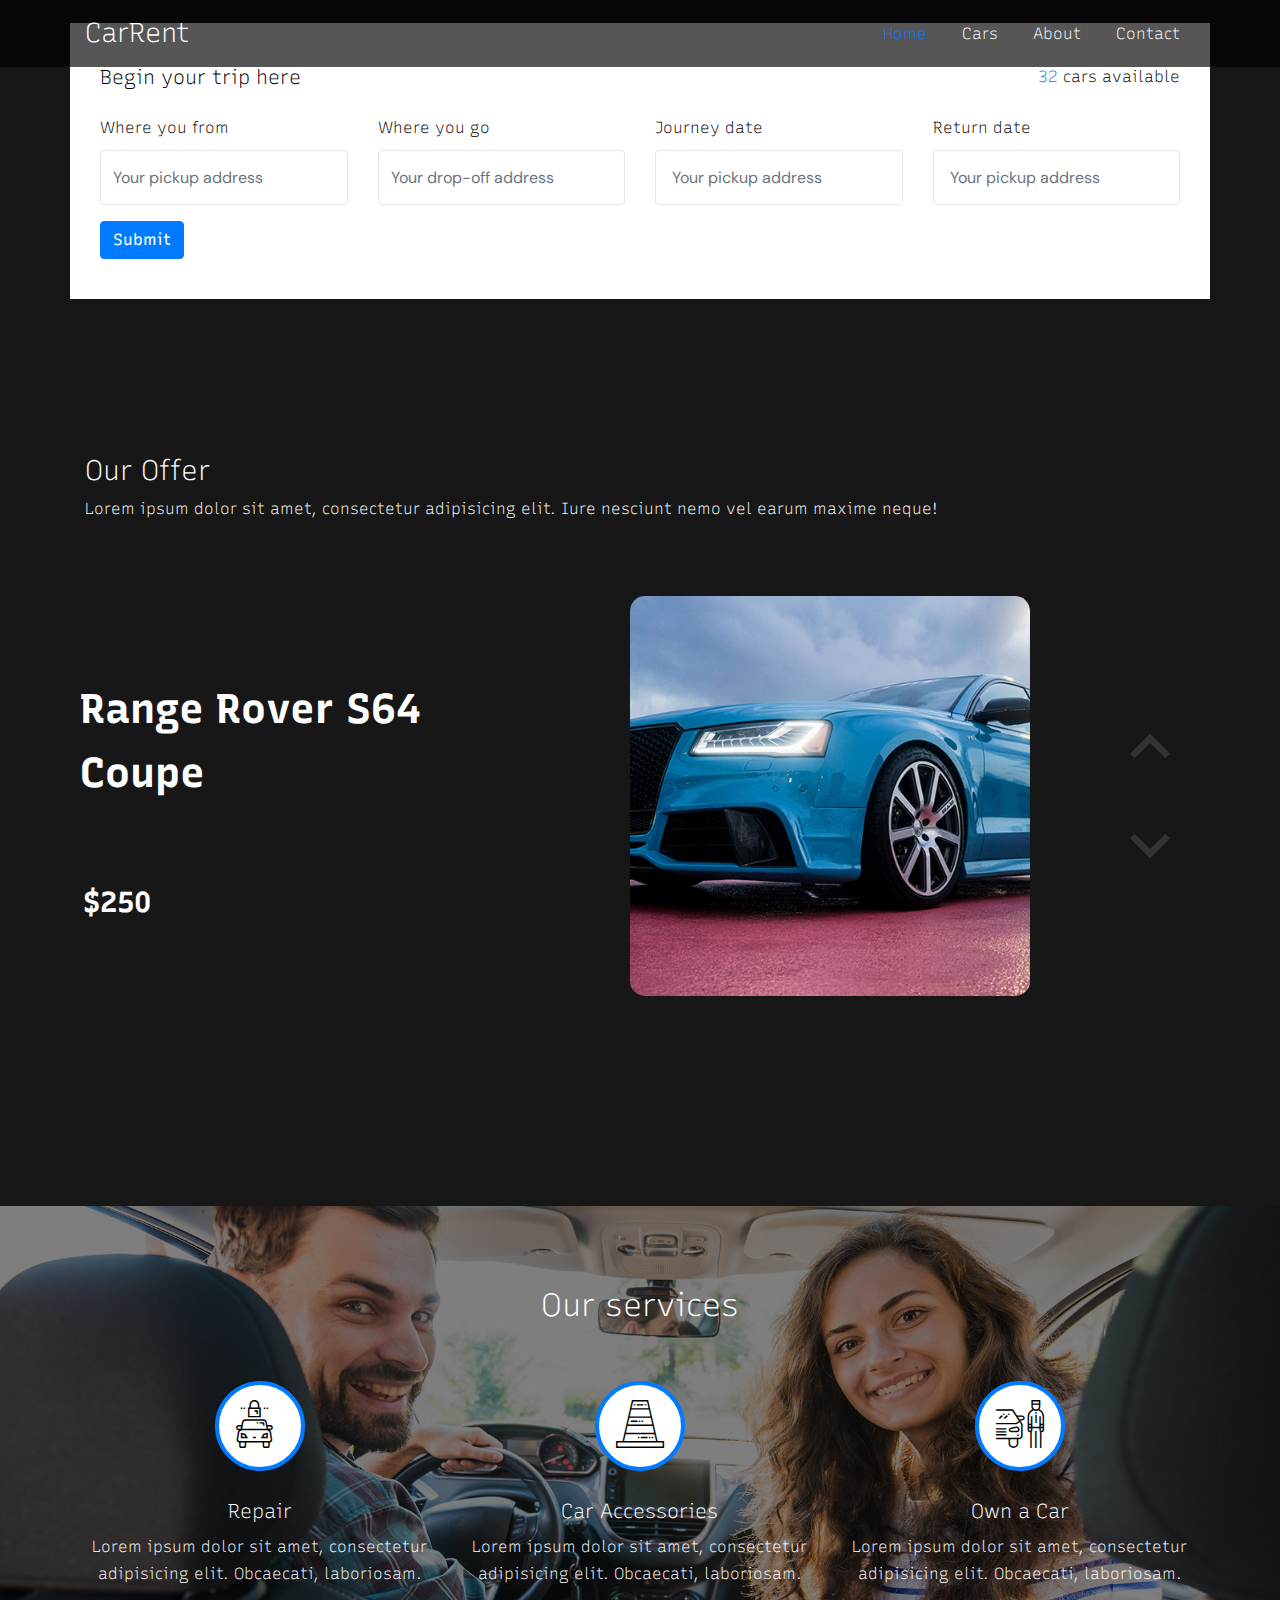
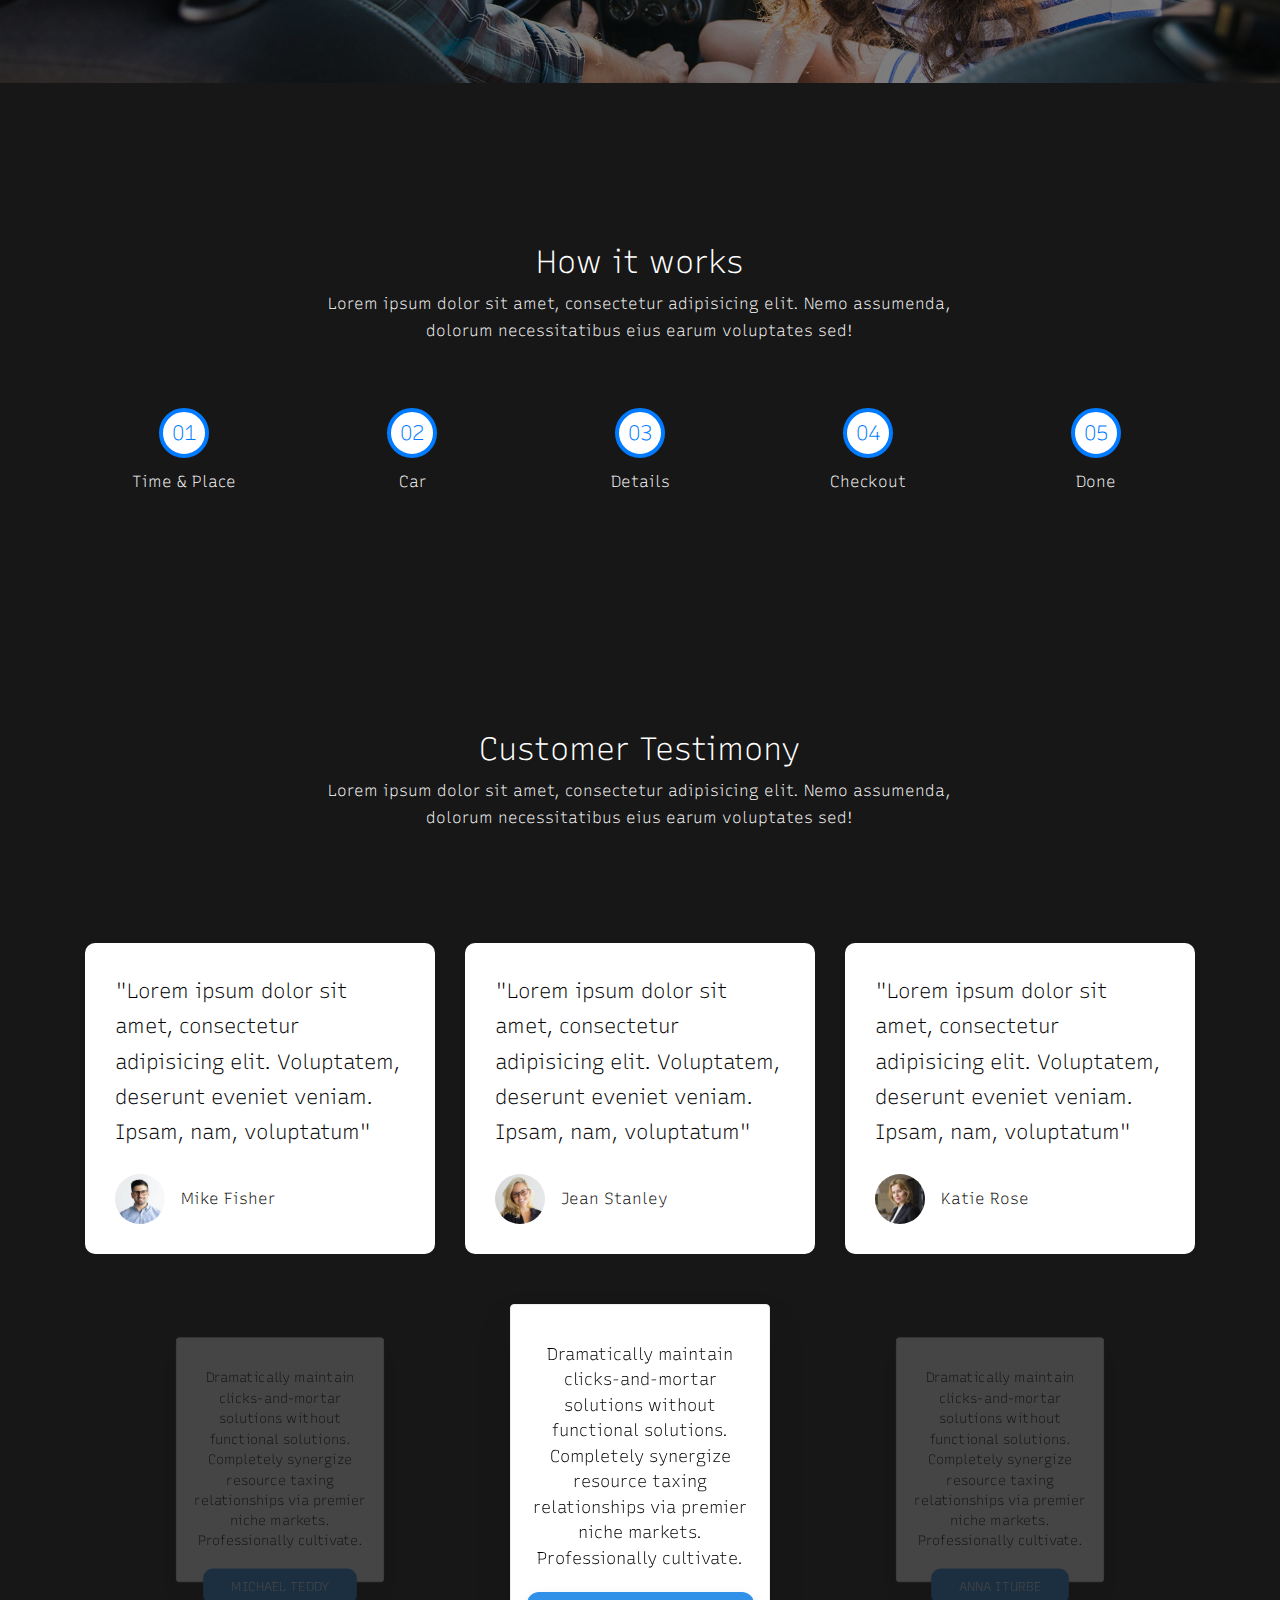
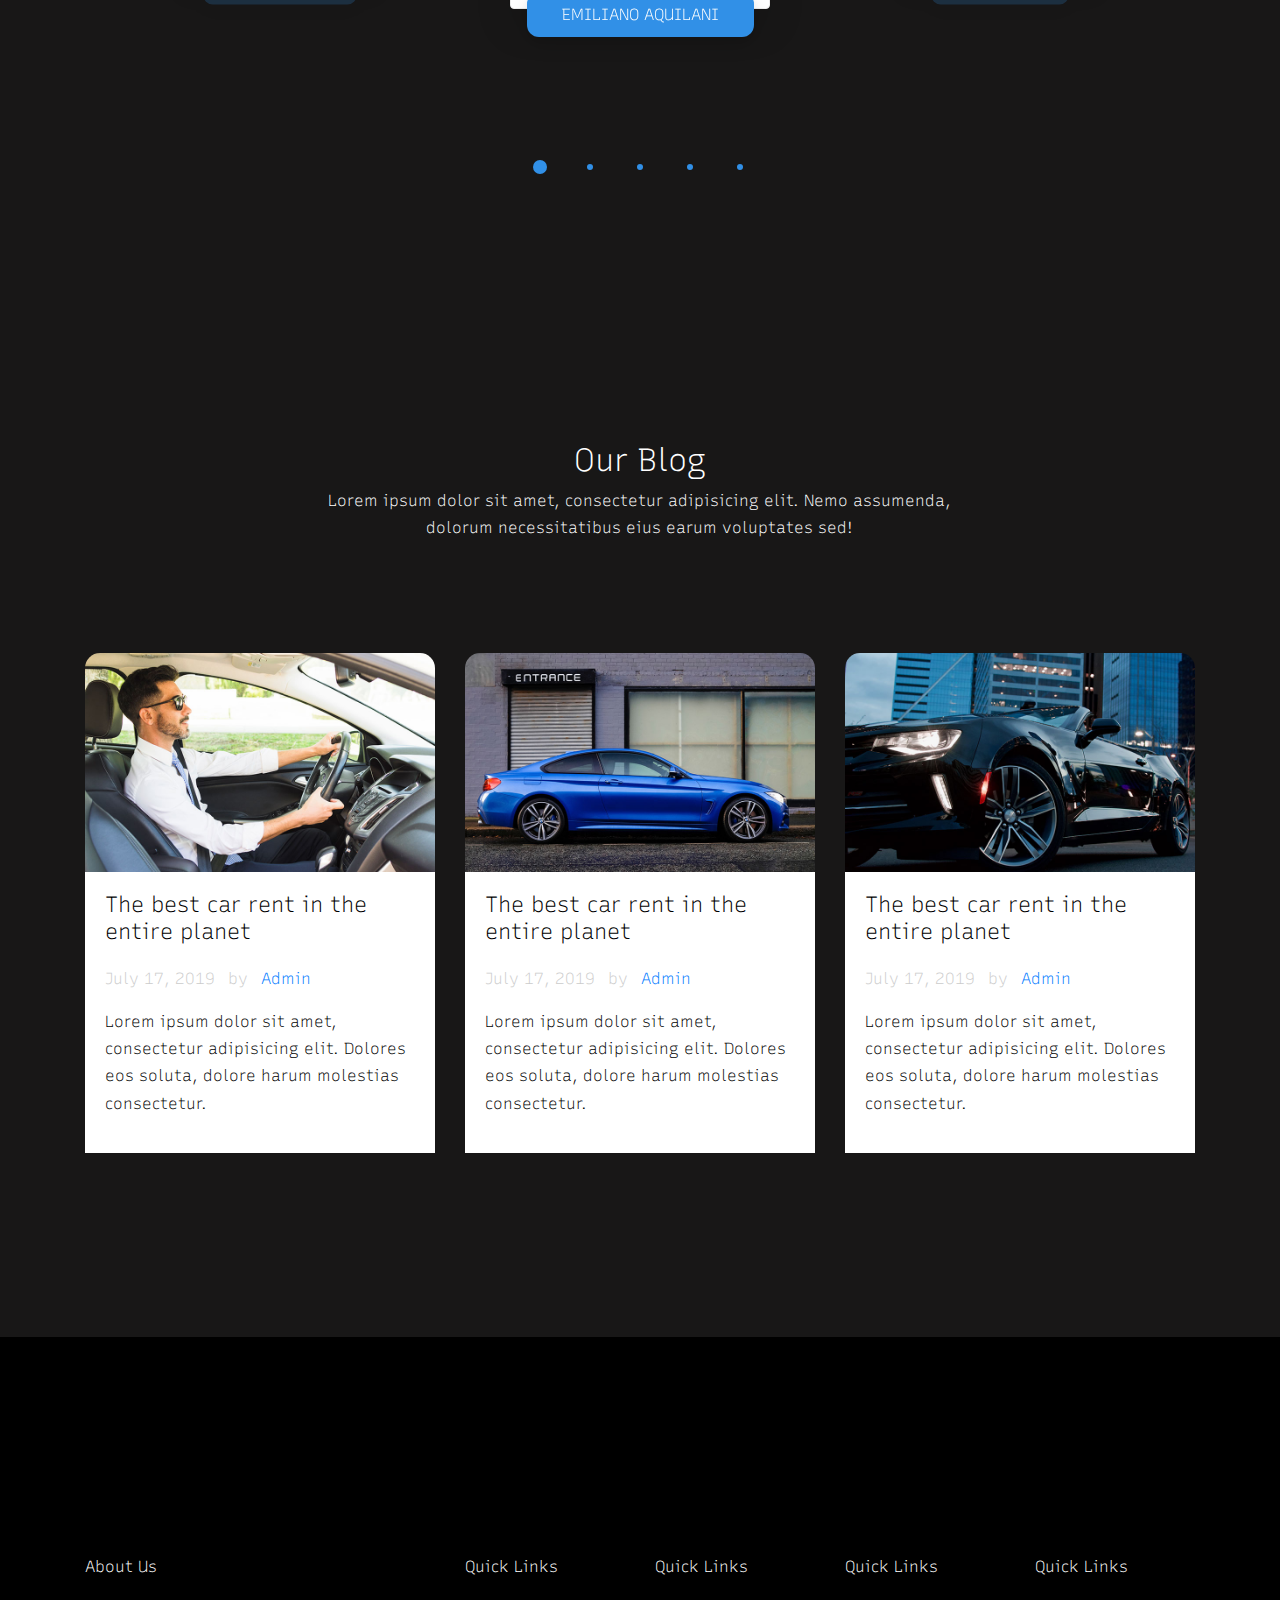
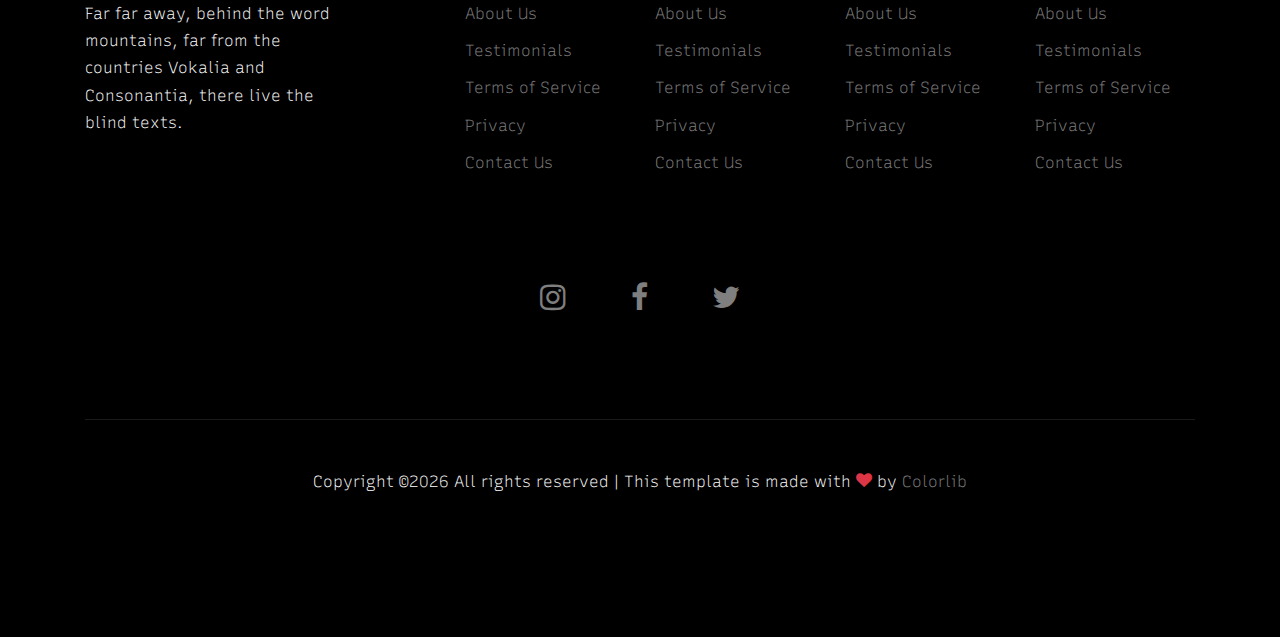
==== commit f385b83e: "defthyjrt" ====
--- a/index.html
+++ b/index.html
@@ -516,7 +516,12 @@
             </div>
           </div>
         </div>
+
+        
         <!-- DIYOR CAROUSEL -->
+
+
+
         <!-- TESTIMONIALS -->
 <section class="testimonials">
 	<div class="container">
@@ -598,7 +603,7 @@
                 <img src="images/post_1.jpg" alt="Image"
                  class="img-fluid" style="border-radius: 15px 15px 0px 0px;">
               </a>
-              <div class="post-entry-1-contents">
+              <div class="post-entry-1-contents" style="border-radius: 0px;">
                 
                 <h2><a href="single.html">The best car rent in the entire planet</a></h2>
                 <span class="meta d-inline-block mb-3">July 17, 2019 <span class="mx-2">by</span> <a href="#">Admin</a></span>
@@ -612,7 +617,7 @@
                 <img src="images/img_2.jpg" alt="Image"
                  class="img-fluid" style="border-radius: 15px 15px 0px 0px;">
               </a>
-              <div class="post-entry-1-contents">
+              <div class="post-entry-1-contents" style="border-radius: 0px;">
                 
                 <h2><a href="single.html">The best car rent in the entire planet</a></h2>
                 <span class="meta d-inline-block mb-3">July 17, 2019 <span class="mx-2">by</span> <a href="#">Admin</a></span>
@@ -627,7 +632,7 @@
                 <img src="images/img_3.jpg" alt="Image"
                  class="img-fluid" style="border-radius: 15px 15px 0px 0px;">
               </a>
-              <div class="post-entry-1-contents">
+              <div class="post-entry-1-contents" style="border-radius: 0px;" >
                 
                 <h2><a href="single.html">The best car rent in the entire planet</a></h2>
                 <span class="meta d-inline-block mb-3">July 17, 2019 <span class="mx-2">by</span> <a href="#">Admin</a></span>
--- a/css/Abbas.css
+++ b/css/Abbas.css
@@ -634,6 +634,17 @@
 #carousel-wrapper.anim-previous #image {
   animation: previous-image 0.65s 0.085s;
 }
+/* @media (max-width: 1060px) {
+   #carousel-wrapper { 
+    width: 1000px; margin: 0 auto;
+  } 
+  #carousel-wrapper #menu #current-option{
+    margin-left: 0;
+  }
+  #carousel-wrapper #image{
+    margin-left: 40px;
+  }
+} */
 
 @keyframes previous-text {
   50%, 55% {
@@ -708,6 +719,8 @@
 
 
  /* DIYOR CAROUSEL */
+
+
 .shadow-effect {
     background: #fff;
     padding: 20px;
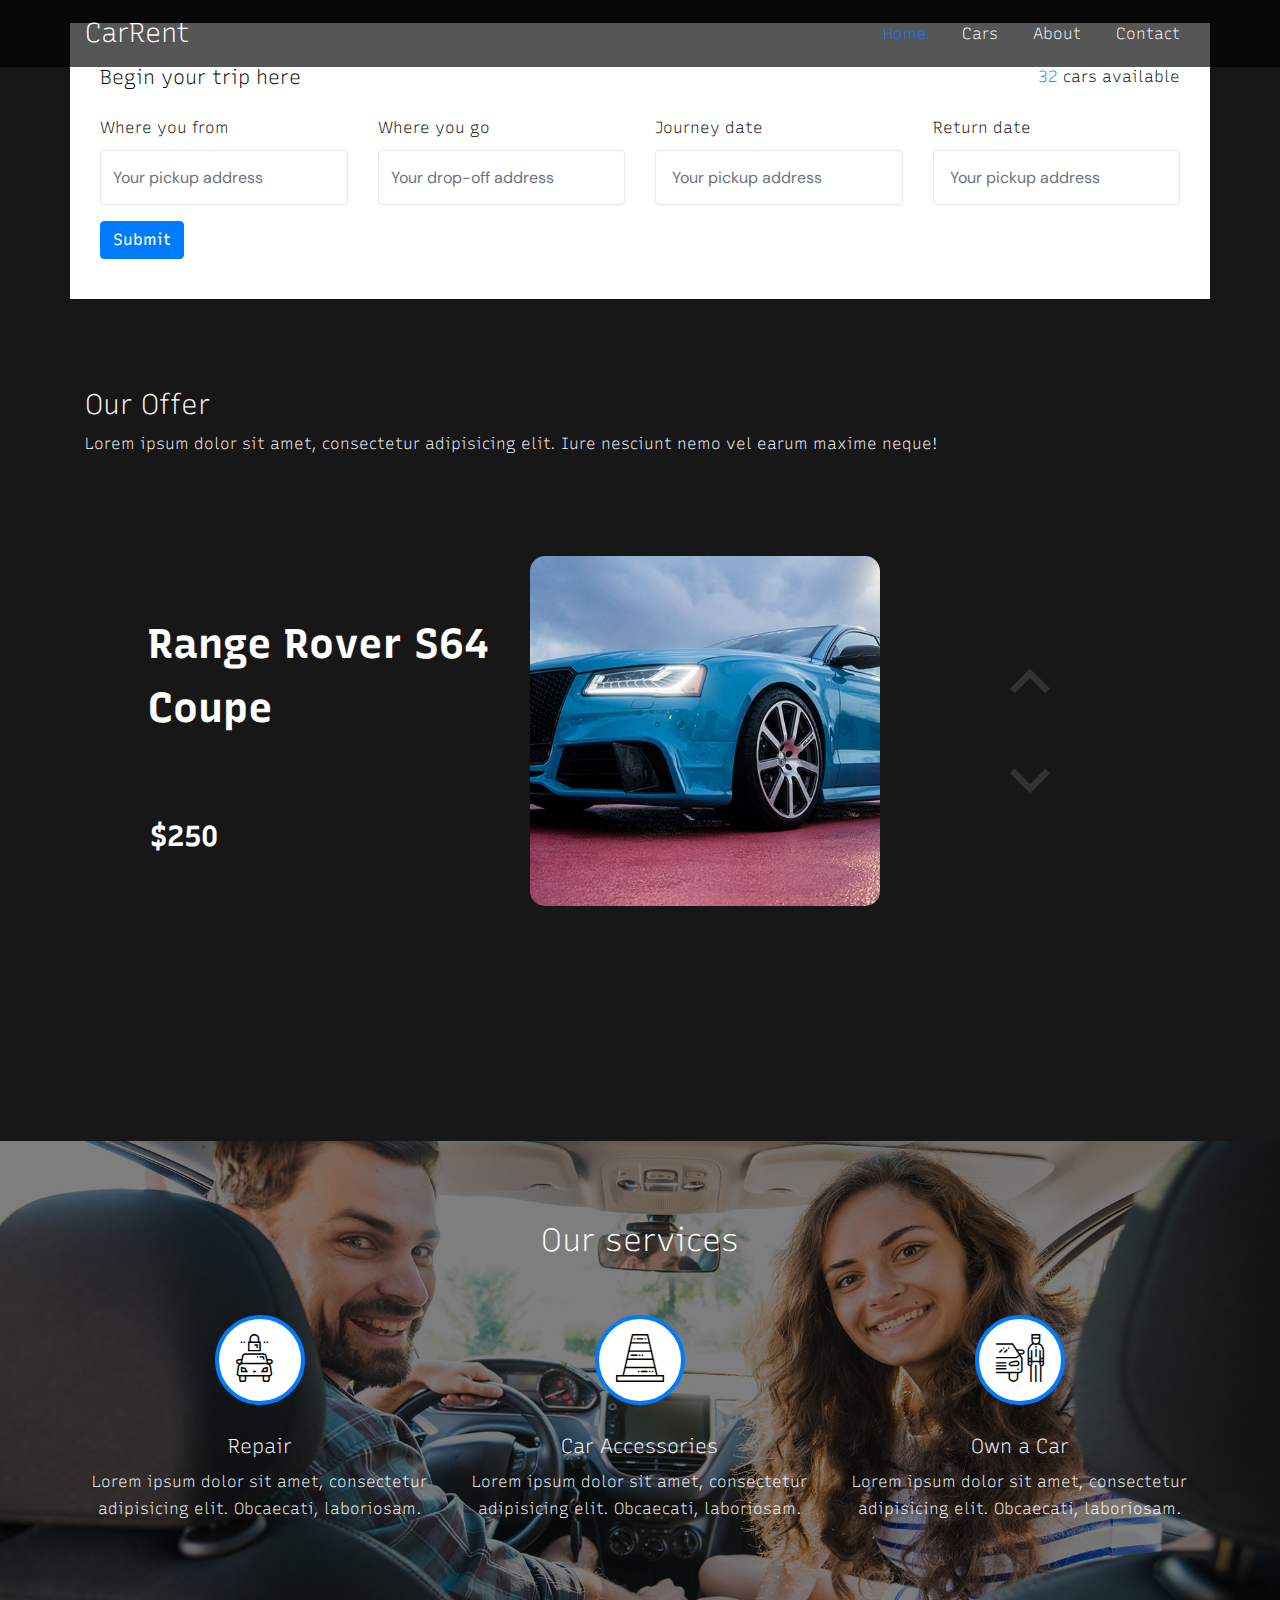
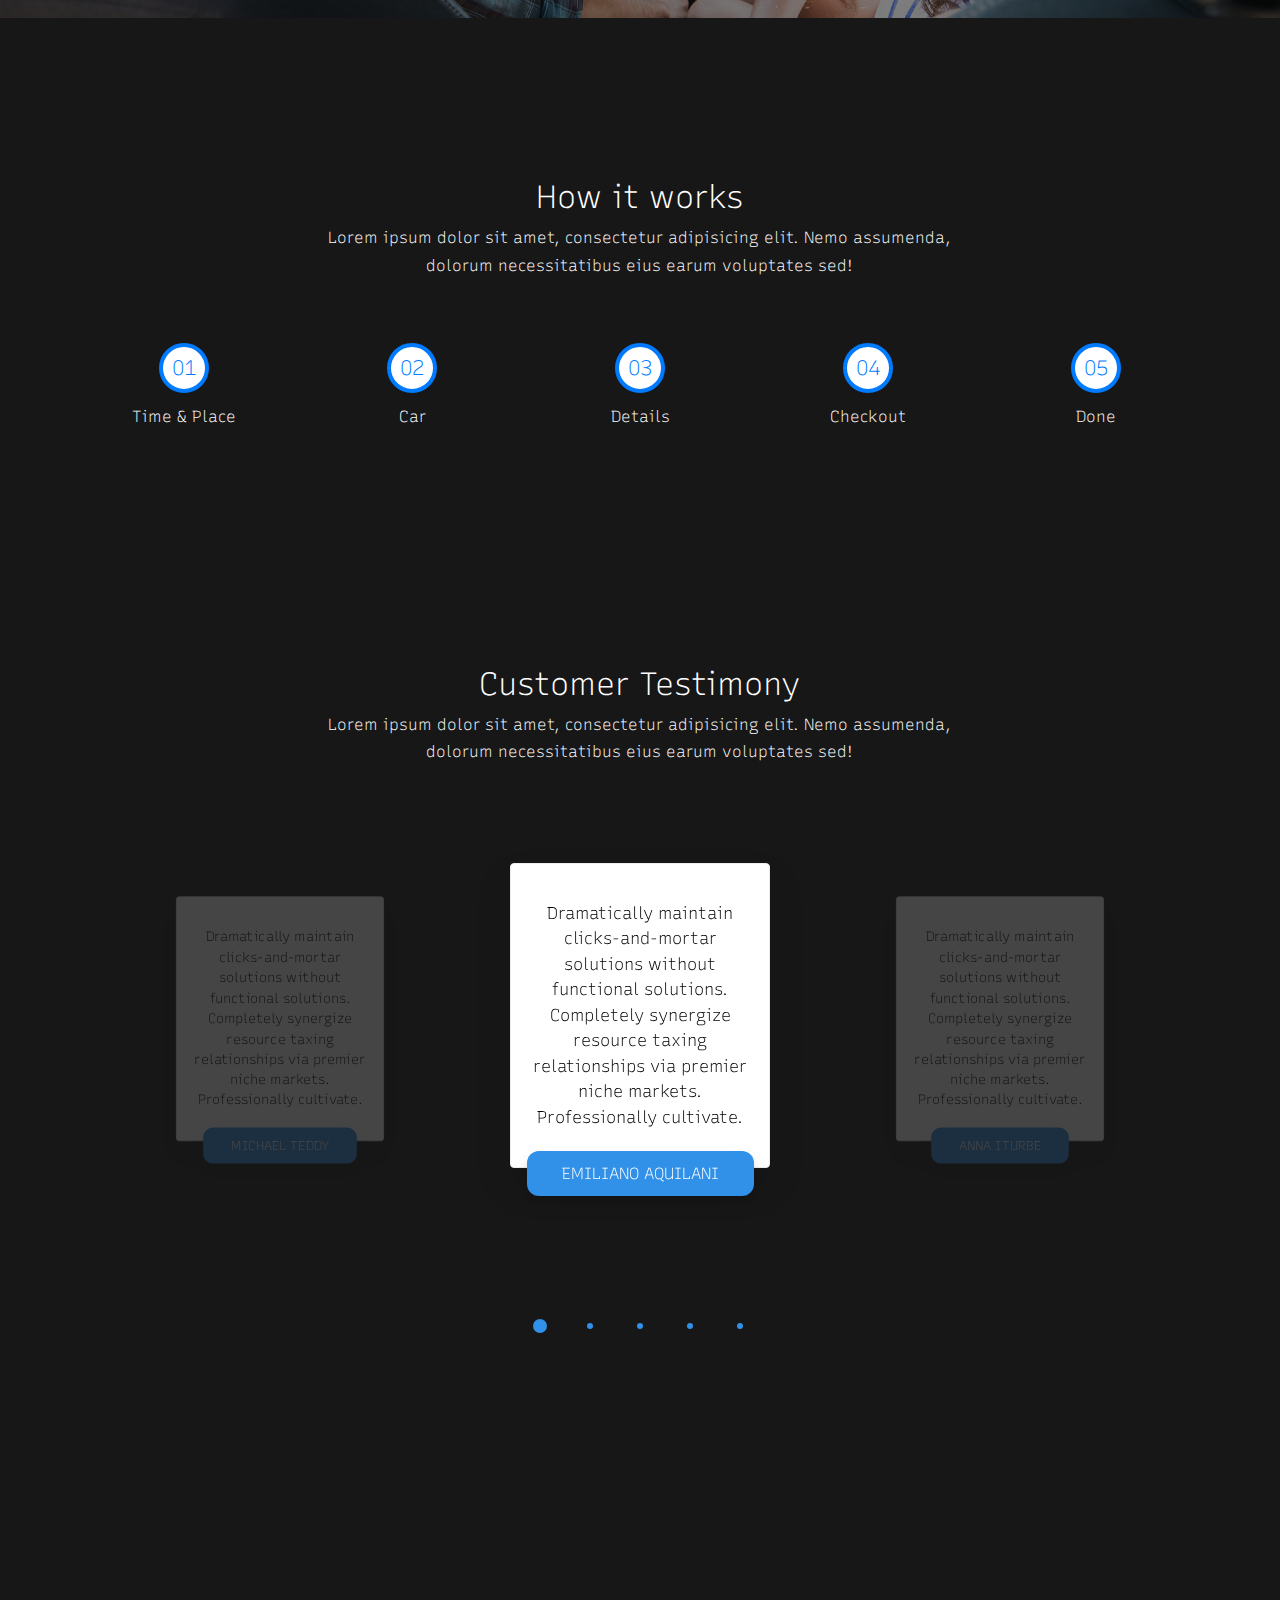
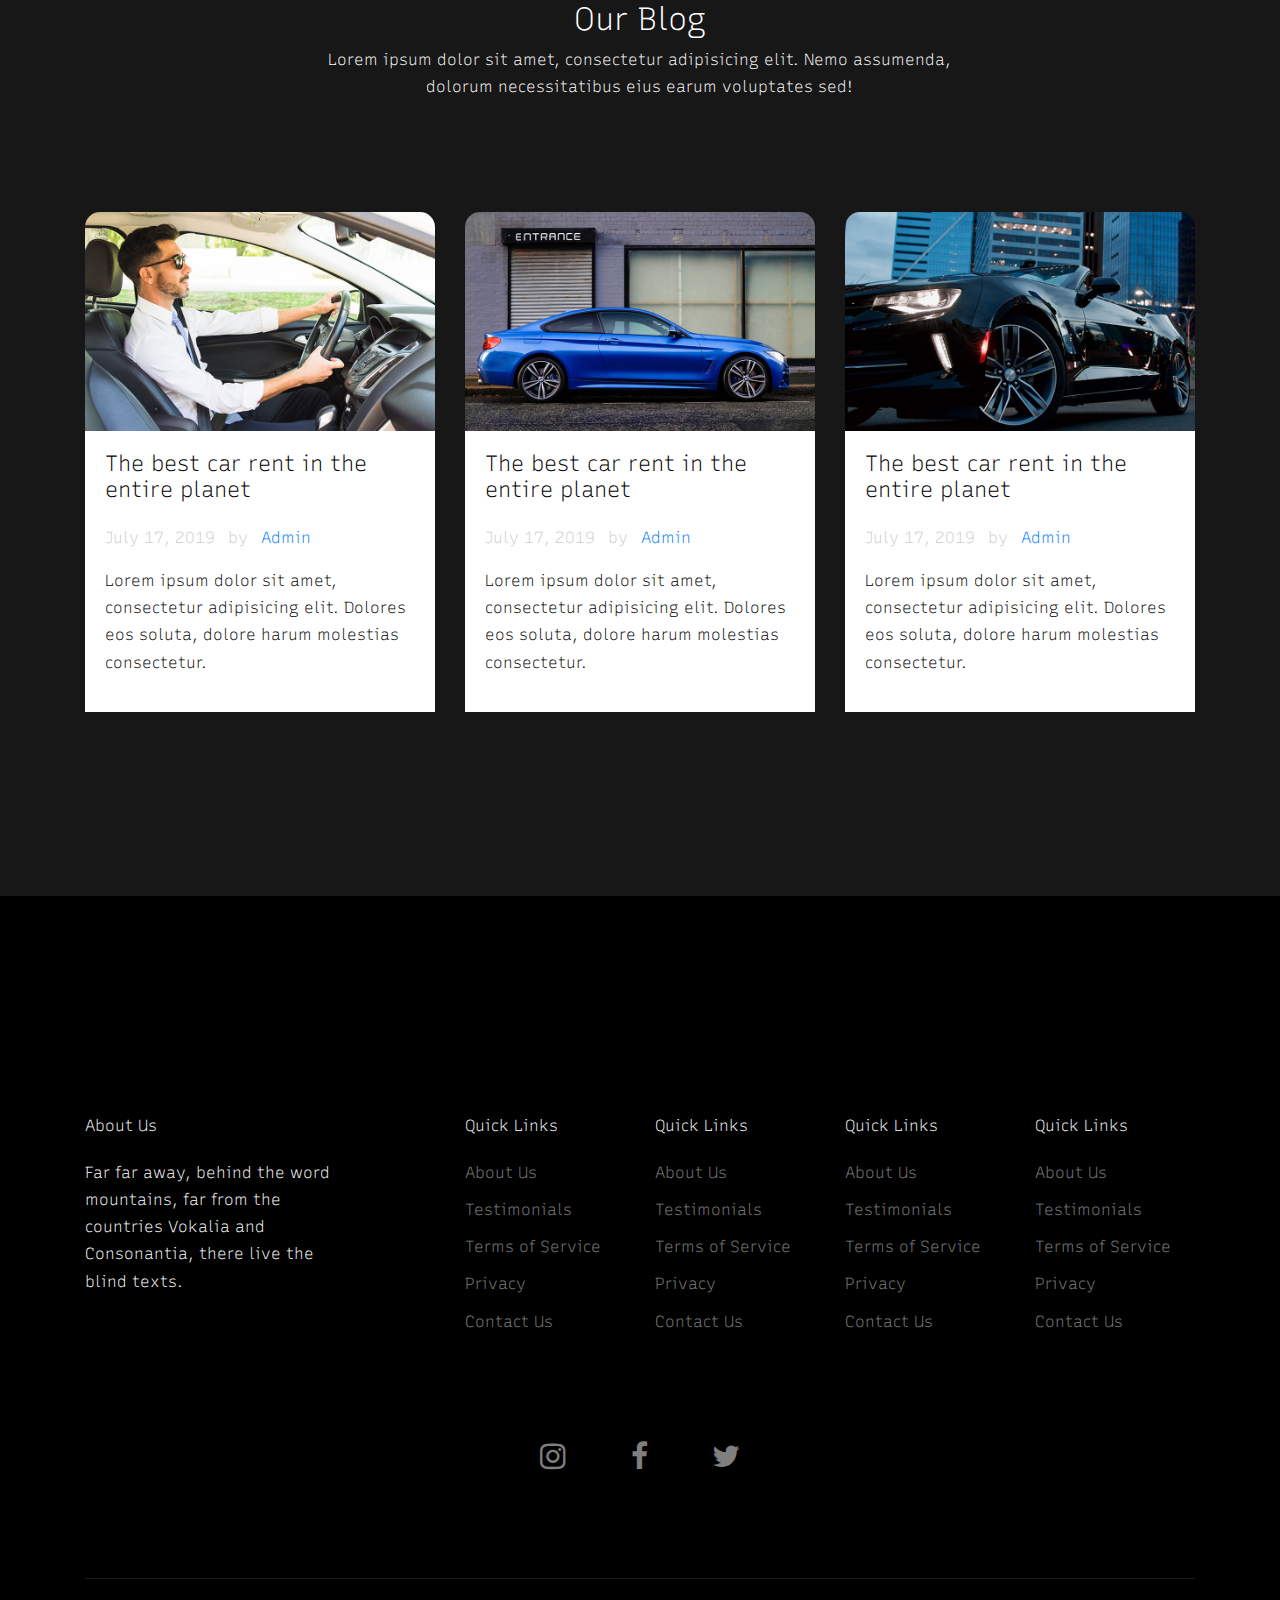
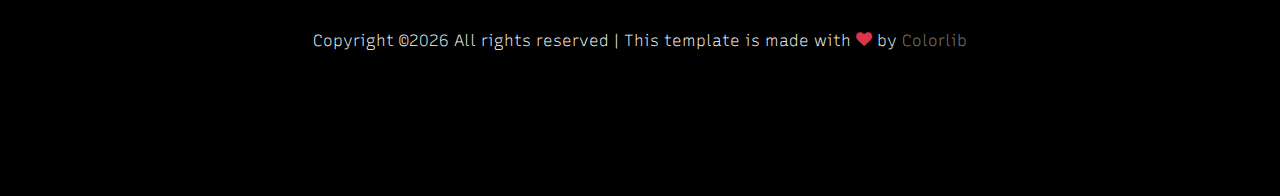
==== commit ac14e958: "khkugyjfhxg" ====
--- a/index.html
+++ b/index.html
@@ -102,7 +102,7 @@
         <div class="container">
           <div class="row align-items-center">
             <div class="col-lg-5">
-              <div class="feature-car-rent-box-1" style="background-color: rgba(0, 0, 0, 0.803); color: #fff;">
+              <div class="feature-car-rent-box-1" style="background-color: rgba(0, 0, 0, 0.803); color: #fff; top: 80px;">
                 <h3 style="color: #fff;">Range Rover S7</h3>
                 <ul class="list-unstyled">
                   <li>
@@ -481,7 +481,7 @@
             <p>Lorem ipsum dolor sit amet, consectetur adipisicing elit. Nemo assumenda, dolorum necessitatibus eius earum voluptates sed!</p>
           </div>
         </div>
-        <div class="row" style="color: #000;">
+        <!-- <div class="row" style="color: #000;">
           <div class="col-lg-4 mb-4 mb-lg-0">
             <div class="testimonial-2">
               <blockquote class="mb-4">
@@ -515,7 +515,7 @@
               </div>
             </div>
           </div>
-        </div>
+        </div> -->
 
         
         <!-- DIYOR CAROUSEL -->
@@ -526,7 +526,7 @@
 <section class="testimonials">
 	<div class="container">
 
-      <div class="row" style="color: #000;">
+      <div class="row" style="color: #000; margin-top: -65px;">
         <div class="col-sm-12">
           <div id="customers-testimonials" class="owl-carousel">
 
--- a/css/Abbas.css
+++ b/css/Abbas.css
@@ -473,6 +473,8 @@
   justify-content: center;
   overflow: hidden;
   margin-left: -500px;
+  flex-wrap: wrap;
+
 }
 #carousel-wrapper #menu {
   height: 500px;
@@ -634,18 +636,185 @@
 #carousel-wrapper.anim-previous #image {
   animation: previous-image 0.65s 0.085s;
 }
-/* @media (max-width: 1060px) {
+/* @media (min-width: 1300px) {
+  #carousel-wrapper #menu #current-option { 
+    margin-left: 60px;
+ } */
+@media (min-width: 1060px) {
+  .feature-car-rent-box-1{
+    top: 80%;
+    margin-bottom: 60%;
+  }
    #carousel-wrapper { 
     width: 1000px; margin: 0 auto;
   } 
+  #carousel-wrapper #image{
+    margin-left: -150px;
+    width: 350px;
+    height: 350px;
+  }
   #carousel-wrapper #menu #current-option{
-    margin-left: 0;
+    margin-left: -65px;
+  }
+
+  #carousel-wrapper #menu #next-option{
+    margin-left: -740px;
+  }
+  #carousel-wrapper #menu #previous-option{
+    margin-left: -740px;
+  }
+}
+@media (max-width: 1500px) {
+  .col-lg-5 {
+    margin-top: -90%;
+  }
+  .feature-car-rent-box-1{
+    top: 50%;
+    margin-top: 60%;
+    margin-bottom: 55%;
+  }
+  .trip-form{
+    margin-bottom: -100px;
+  }
+
+  
+}
+@media (max-width: 1200px) {
+  .feature-car-rent-box-1{
+    /* top: 80%; */
+    margin-bottom: 70%;
+  }
+}
+@media (max-width: 992px) {
+  .feature-car-rent-box-1{
+    margin-top: 40%;
+    margin-bottom: 55%;
+  }
+  #carousel-wrapper #menu #current-option { 
+    margin-left: 460px;
+ }
+ #carousel-wrapper #menu #previous-option{
+  margin-left: 460px;
+}
+#carousel-wrapper #image{
+  width: 300px;
+  height: 300px;
+}
+}
+@media(max-width:992px){
+  #carousel-wrapper #menu #current-option #current-option-text1{
+    font-size: 2em;
+    line-height: 3rem;
+    width: 320px;
+    height: 100px;
+  }
+  #carousel-wrapper #menu #current-option #current-option-text2{
+    font-size: 1em;
+    line-height: 2rem;
+    width: 220px;
+    height: 100px;
   }
   #carousel-wrapper #image{
-    margin-left: 40px;
-  }
-} */
-
+    margin-left: 450px;
+    width: 250px;
+    height: 250px;
+  }
+  #carousel-wrapper #menu #previous-option{
+    margin-left: -350px;
+  }
+  #carousel-wrapper #menu #next-option{
+    margin-left: -350px;
+  }
+}
+@media(max-width:700px){
+  #carousel-wrapper #menu #current-option #current-option-text1{
+    margin-left: 60px;
+    font-size: 2em;
+    line-height: 2rem;
+    margin-bottom: 55px;
+    width: 290px;
+    height: 50px;
+  }
+  #carousel-wrapper #menu #current-option #current-option-text2{
+    font-size: 1em;
+    line-height: 1rem;
+    width: 120px;
+    height: 30px;
+  }
+  #carousel-wrapper #image{
+    margin-left: 450px;
+    width: 200px;
+    height: 200px;
+  }
+  #carousel-wrapper #menu #previous-option{
+    margin-left: -350px;
+  }
+  #carousel-wrapper #menu #next-option{
+    margin-left: -350px;
+  }
+}
+@media(max-width:666px){
+  #carousel-wrapper #menu #current-option #current-option-text1{
+    margin-left: 60px;
+    
+    font-size: 1.5em;
+    line-height: 1.5rem;
+    width: 170px;
+    height: 50px;
+  }
+  #carousel-wrapper #menu #current-option #current-option-text2{
+    font-size: 1em;
+    line-height: 1rem;
+    width: 120px;
+    height: 30px;
+  }
+  #carousel-wrapper #image{
+    margin-left: 340px;
+    width: 150px;
+    height: 150px;
+  }
+  #carousel-wrapper #menu #previous-option{
+    margin-left: -685px;
+    width: 1.5rem;
+    height: 1.5rem;
+  }
+  #carousel-wrapper #menu #next-option{
+    margin-left: -685px;
+    width: 1.5rem;
+    height: 1.5rem;
+  }
+}
+@media(max-width:400px){
+  #carousel-wrapper #menu #current-option #current-option-text1{
+    margin-left: 60px;
+    
+    font-size: 1em;
+    line-height: 1rem;
+    width: 170px;
+    height: 50px;
+  }
+  #carousel-wrapper #menu #current-option #current-option-text2{
+    font-size: 0.7em;
+    line-height: 0.7rem;
+    width: 120px;
+    height: 30px;
+  }
+  #carousel-wrapper #image{
+    margin-left: 340px;
+    width: 150px;
+    height: 150px;
+  }
+  #carousel-wrapper #menu #previous-option{
+    margin-left: -685px;
+    width: 1.5rem;
+    height: 1.5rem;
+  }
+  #carousel-wrapper #menu #next-option{
+    margin-left: -685px;
+    width: 1.5rem;
+    height: 1.5rem;
+  }
+}
 @keyframes previous-text {
   50%, 55% {
     transform: translate(0%, 390px);
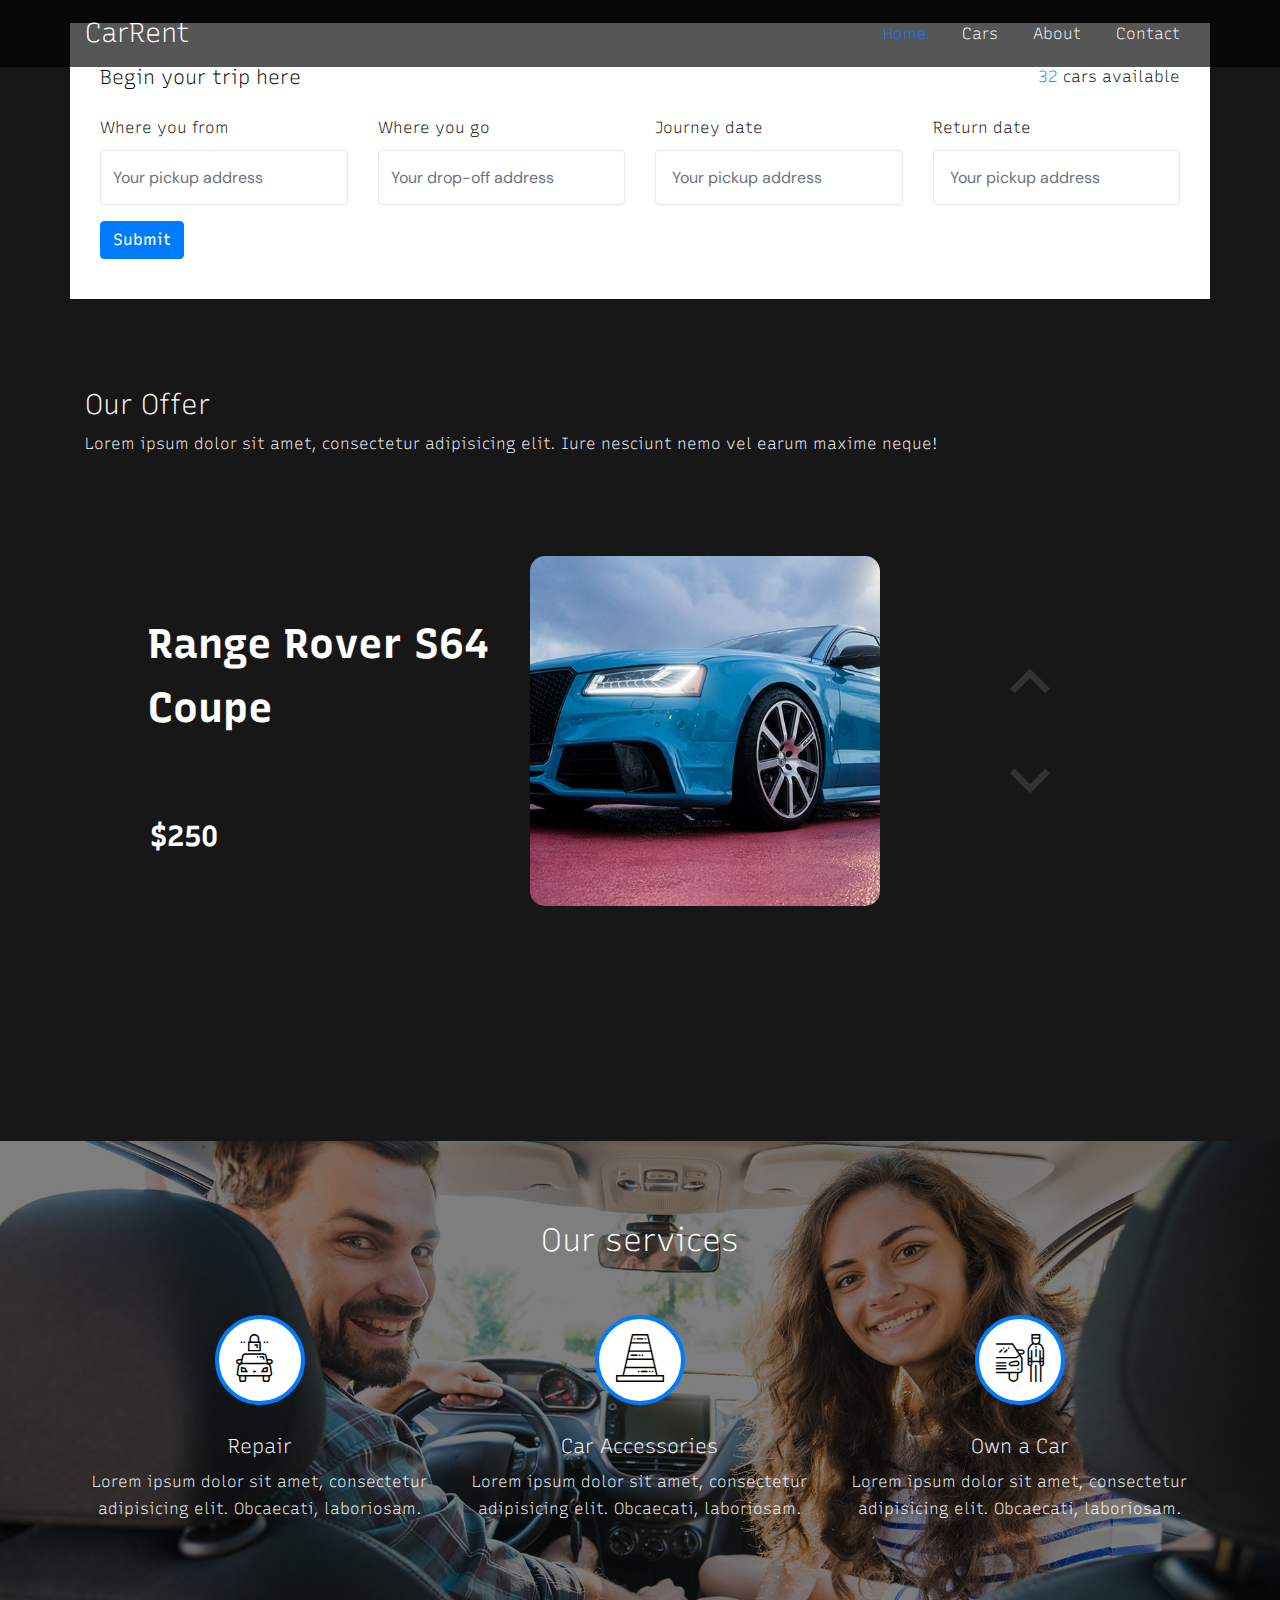
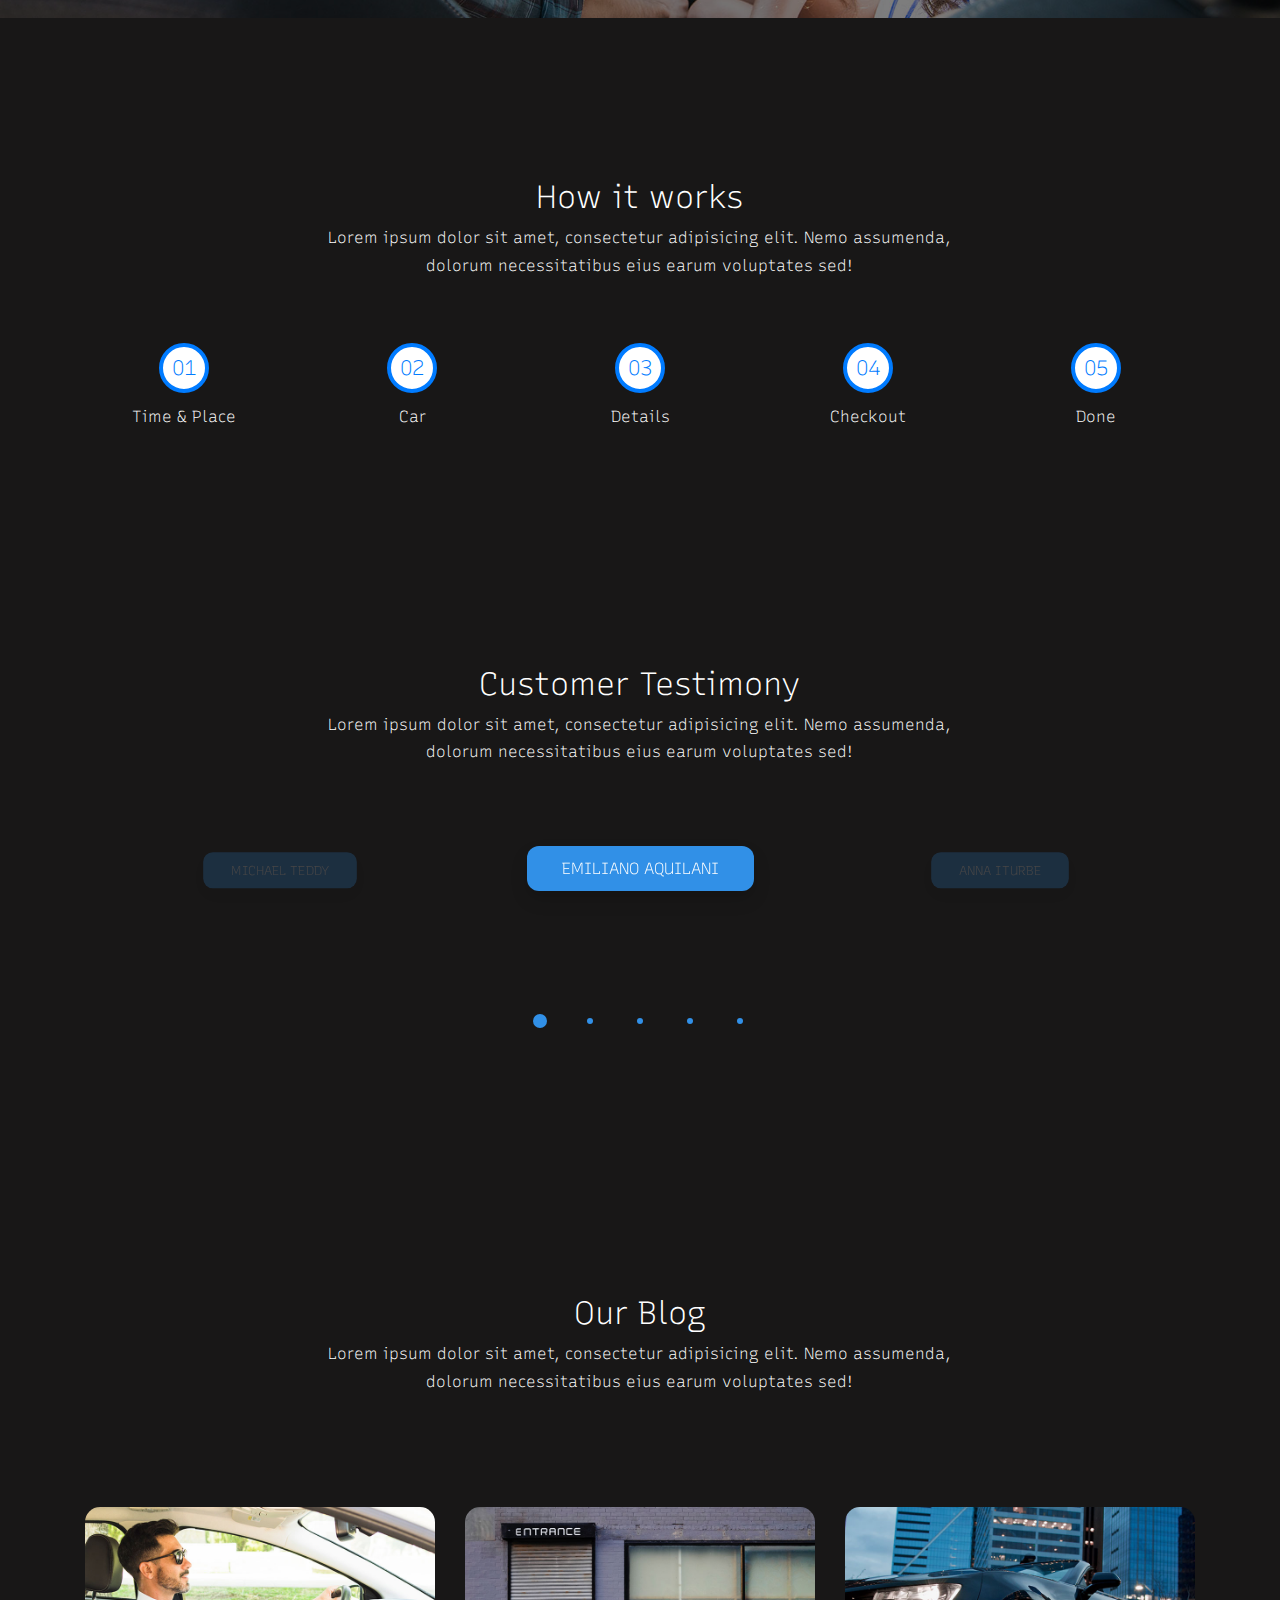
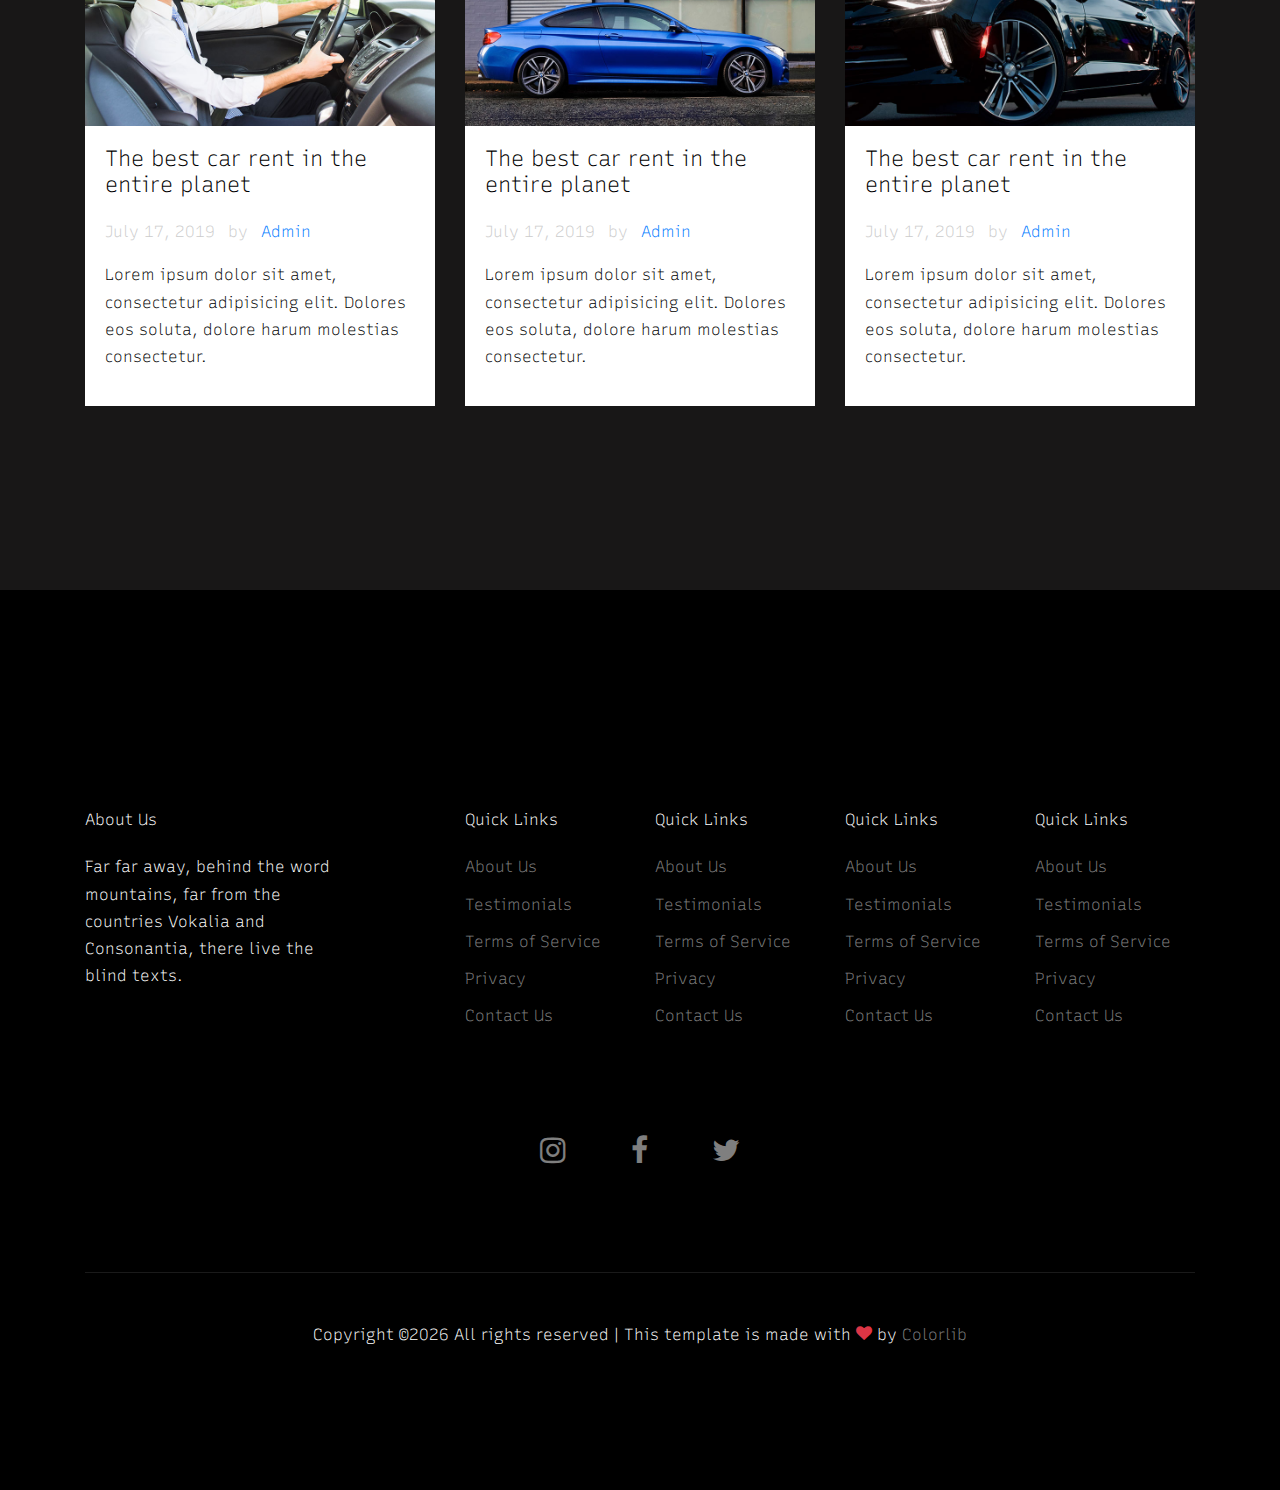
==== commit 6f58315e: "sd" ====
--- a/index.html
+++ b/index.html
@@ -193,88 +193,7 @@
       <div class="container">
         <h3>Our Offer</h3>
         <p class="mb-4">Lorem ipsum dolor sit amet, consectetur adipisicing elit. Iure nesciunt nemo vel earum maxime neque!</p>
-      <!-- <div class="carousel">
-            <div class="carousel__nav">
-            <span id="moveLeft" class="carousel__arrow">
-                  <svg class="carousel__icon" width="24" height="24" viewBox ="0 0 24 24">
-              <path d="M20,11V13H8L13.5,18.5L12.08,19.92L4.16,12L12.08,4.08L13.5,5.5L8,11H20Z"></path>
-          </svg>
-              </span>
-              <span id="moveRight" class="carousel__arrow" >
-                <svg class="carousel__icon"  width="24" height="24" viewBox="0 0 24 24">
-            <path d="M4,11V13H16L10.5,18.5L11.92,19.92L19.84,12L11.92,4.08L10.5,5.5L16,11H4Z"></path>
-          </svg>    
-            </span>
-          </div>
-            <div class="carousel-item carousel-item--1">
-              <div class="carousel-item__image">
-                <img src="images/img_1.jpg" alt="">
-              </div>
-              <div class="carousel-item__info">
-                <div class="carousel-item__container">
-                <h2 class="carousel-item__subtitle">The grand moment</h2>
-                <h1 class="carousel-item__title">Le tour</h1>
-                <p class="carousel-item__description">Sed ut perspiciatis unde omnis iste natus error sit voluptatem accusantium doloremque laudantium, totam rem aperiam.</p>
-                <a href="#" class="carousel-item__btn">Explore the tour</a>
-                  </div>
-              </div>
-            </div>
-            <div class="carousel-item carousel-item--2">
-              <div class="carousel-item__image">
-                <img src="images/img_2.jpg" alt="">
-              </div>
-              <div class="carousel-item__info">
-                <div class="carousel-item__container">
-                <h2 class="carousel-item__subtitle">The big window </h2>
-                <h1 class="carousel-item__title">Minimal window</h1>
-                <p class="carousel-item__description">Clear Glass Window With Brown and White Wooden Frame iste natus error sit voluptatem accusantium doloremque laudantium.</p>
-                <a href="#" class="carousel-item__btn">Read the article</a>
-                  </div>
-              </div>
-            </div>
-              <div class="carousel-item carousel-item--3">
-              <div class="carousel-item__image">
-                <img src="images/img_3.jpg" alt="">
-              </div>
-              <div class="carousel-item__info">
-                <div class="carousel-item__container">
-                <h2 class="carousel-item__subtitle">Tropical palms </h2>
-                <h1 class="carousel-item__title">Palms</h1>
-                <p class="carousel-item__description">Sed ut perspiciatis unde omnis iste natus error sit voluptatem accusantium doloremque laudantium, totam rem aperiam.</p>
-                <a href="#" class="carousel-item__btn">Explore the palms</a>
-                  </div>
-              </div>
-            </div>
-            
-             <div class="carousel-item carousel-item--4">
-              <div class="carousel-item__image">
-                <img src="images/img_4.jpg" alt="">
-              </div>
-              <div class="carousel-item__info">
-                <div class="carousel-item__container">
-                <h2 class="carousel-item__subtitle">Beach </h2>
-                <h1 class="carousel-item__title">The beach </h1>
-                <p class="carousel-item__description">Sed ut perspiciatis unde omnis iste natus error sit voluptatem accusantium doloremque laudantium, totam rem aperiam.</p>
-                <a href="#" class="carousel-item__btn">Explore the beach</a>
-                  </div>
-              </div>
-            </div>
-            
-           <div class="carousel-item carousel-item--5">
-              <div class="carousel-item__image">
-                <img src="images/img_5.jpg" alt="">
-              </div>
-              <div class="carousel-item__info">
-                <div class="carousel-item__container">
-                <h2 class="carousel-item__subtitle">The white building </h2>
-                <h1 class="carousel-item__title">White building</h1>
-                <p class="carousel-item__description">Sed ut perspiciatis unde omnis iste natus error sit voluptatem accusantium doloremque laudantium, totam rem aperiam.</p>
-                <a href="#" class="carousel-item__btn">Read the article</a>
-                  </div>
-              </div>
-            </div>
-          
-        </div> -->
+
         <div id="carousel-wrapper">
           <div id="menu">
               <div id="current-option">
@@ -288,102 +207,6 @@
           <div id="image"></div>
         </div>
       </div></div></div></div>
-        <!--<div class="row">
-          <div class="col-lg-2">
-              <a href="#" class=" custom-prev" id="arrow1" style="border-radius: 50%;"><span>&#9668;&#9668;</span></a>              
-           
-          </div> 
-          <div class="col-lg-8">
-
-
-       
-
-            <div class="nonloop-block-13 owl-carousel">
-              <div class="item-1">
-                <a href="#"><img src="images/img_1.jpg" alt="Image" class="img-fluid"></a>
-                <div class="item-1-contents">
-                  <div class="text-center">
-                  <h3><a href="#">Range Rover S64 Coupe</a></h3>
-                  <div class="rating">
-                    <span class="icon-star text-warning"></span>
-                    <span class="icon-star text-warning"></span>
-                    <span class="icon-star text-warning"></span>
-                    <span class="icon-star text-warning"></span>
-                    <span class="icon-star text-warning"></span>
-                  </div>
-                  <div class="rent-price"><span>$250/</span>day</div>
-                  </div>
-                  <ul class="specs">
-                    <li>
-                      <span>Doors</span>
-                      <span class="spec">4</span>
-                    </li>
-                    <li>
-                      <span>Seats</span>
-                      <span class="spec">5</span>
-                    </li>
-                    <li>
-                      <span>Transmission</span>
-                      <span class="spec">Automatic</span>
-                    </li>
-                    <li>
-                      <span>Minium age</span>
-                      <span class="spec">18 years</span>
-                    </li>
-                  </ul>
-                  <div class="d-flex action">
-                    <a href="contact.html" class="btn btn-primary">Rent Now</a>
-                  </div>
-                </div>
-              </div>
-
-              Range Rover S64 Coupe
-              <div class="item-1">
-                <a href="#"><img src="images/img_2.jpg" alt="Image" class="img-fluid"></a>
-                <div class="item-1-contents">
-                  <div class="text-center">
-                  <h3><a href="#">Range Rover S64 Coupe</a></h3>
-                  <div class="rating">
-                    <span class="icon-star text-warning"></span>
-                    <span class="icon-star text-warning"></span>
-                    <span class="icon-star text-warning"></span>
-                    <span class="icon-star text-warning"></span>
-                    <span class="icon-star text-warning"></span>
-                  </div>
-                  <div class="rent-price"><span>$250/</span>day</div>
-                  </div>
-                  <ul class="specs">
-                    <li>
-                      <span>Doors</span>
-                      <span class="spec">4</span>
-                    </li>
-                    <li>
-                      <span>Seats</span>
-                      <span class="spec">5</span>
-                    </li>
-                    <li>
-                      <span>Transmission</span>
-                      <span class="spec">Automatic</span>
-                    </li>
-                    <li>
-                      <span>Minium age</span>
-                      <span class="spec">18 years</span>
-                    </li>
-                  </ul>
-                  <div class="d-flex action">
-                    <a href="contact.html" class="btn btn-primary">Rent Now</a>
-                  </div>
-                </div>
-              </div>
-
-            </div> 
-          </div> <div class="col-lg-2">
-            <a href="#" class="custom-next" id="arrow" style="border-radius: 50%;" ><span>&#9658;&#9658;</span></a></div>
-        </div>
-      </div>
-    </div> -->
-
-
 
 
     <!-- Our services -->
@@ -532,46 +355,46 @@
 
             <!--TESTIMONIAL 1 -->
             <div class="item">
-              <div class="shadow-effect">
+              <!-- <div class="shadow-effect">
                 <img class="img-circle" src="http://themes.audemedia.com/html/goodgrowth/images/testimonial3.jpg" alt="">
                 <p>Dramatically maintain clicks-and-mortar solutions without functional solutions. Completely synergize resource taxing relationships via premier niche markets. Professionally cultivate.</p>
-              </div>
+              </div> -->
               <div class="testimonial-name">EMILIANO AQUILANI</div>
             </div>
             <!--END OF TESTIMONIAL 1 -->
             <!--TESTIMONIAL 2 -->
             <div class="item">
-              <div class="shadow-effect">
+              <!-- <div class="shadow-effect">
                 <img class="img-circle" src="http://themes.audemedia.com/html/goodgrowth/images/testimonial3.jpg" alt="">
                 <p>Dramatically maintain clicks-and-mortar solutions without functional solutions. Completely synergize resource taxing relationships via premier niche markets. Professionally cultivate.</p>
-              </div>
+              </div> -->
               <div class="testimonial-name">ANNA ITURBE</div>
             </div>
             <!--END OF TESTIMONIAL 2 -->
             <!--TESTIMONIAL 3 -->
             <div class="item">
-              <div class="shadow-effect">
+              <!-- <div class="shadow-effect">
                 <img class="img-circle" src="http://themes.audemedia.com/html/goodgrowth/images/testimonial3.jpg" alt="">
                 <p>Dramatically maintain clicks-and-mortar solutions without functional solutions. Completely synergize resource taxing relationships via premier niche markets. Professionally cultivate.</p>
-              </div>
+              </div> -->
               <div class="testimonial-name">LARA ATKINSON</div>
             </div>
             <!--END OF TESTIMONIAL 3 -->
             <!--TESTIMONIAL 4 -->
             <div class="item">
-              <div class="shadow-effect">
+              <!-- <div class="shadow-effect">
                 <img class="img-circle" src="http://themes.audemedia.com/html/goodgrowth/images/testimonial3.jpg" alt="">
                 <p>Dramatically maintain clicks-and-mortar solutions without functional solutions. Completely synergize resource taxing relationships via premier niche markets. Professionally cultivate.</p>
-              </div>
+              </div> -->
               <div class="testimonial-name">IAN OWEN</div>
             </div>
             <!--END OF TESTIMONIAL 4 -->
             <!--TESTIMONIAL 5 -->
             <div class="item">
-              <div class="shadow-effect">
+              <!-- <div class="shadow-effect">
                 <img class="img-circle" src="http://themes.audemedia.com/html/goodgrowth/images/testimonial3.jpg" alt="">
                 <p>Dramatically maintain clicks-and-mortar solutions without functional solutions. Completely synergize resource taxing relationships via premier niche markets. Professionally cultivate.</p>
-              </div>
+              </div> -->
               <div class="testimonial-name">MICHAEL TEDDY</div>
             </div>
             <!--END OF TESTIMONIAL 5 -->
--- a/css/Abbas.css
+++ b/css/Abbas.css
@@ -890,58 +890,58 @@
  /* DIYOR CAROUSEL */
 
 
-.shadow-effect {
-    background: #fff;
-    padding: 20px;
-    border-radius: 4px;
-    text-align: center;
+ .shadow-effect {
+  background: #fff;
+  padding: 20px;
+  border-radius: 4px;
+  text-align: center;
 border:1px solid #ECECEC;
-    box-shadow: 0 19px 38px rgba(0,0,0,0.10), 0 15px 12px rgba(0,0,0,0.02);
+  box-shadow: 0 19px 38px rgba(0,0,0,0.10), 0 15px 12px rgba(0,0,0,0.02);
 }
 #customers-testimonials .shadow-effect p {
-    font-family: inherit;
-    font-size: 17px;
-    line-height: 1.5;
-    margin: 0 0 17px 0;
-    font-weight: 300;
+  font-family: inherit;
+  font-size: 17px;
+  line-height: 1.5;
+  margin: 0 0 17px 0;
+  font-weight: 300;
 }
 .testimonial-name {
-    margin: -17px auto 0;
-    display: table;
-    width: auto;
-    background: #3190E7;
-    padding: 9px 35px;
-    border-radius: 12px;
-    text-align: center;
-    color: #fff;
-    box-shadow: 0 9px 18px rgba(0,0,0,0.12), 0 5px 7px rgba(0,0,0,0.05);
+  margin: -17px auto 0;
+  display: table;
+  width: auto;
+  background: #3190E7;
+  padding: 9px 35px;
+  border-radius: 12px;
+  text-align: center;
+  color: #fff;
+  box-shadow: 0 9px 18px rgba(0,0,0,0.12), 0 5px 7px rgba(0,0,0,0.05);
 }
 #customers-testimonials .item {
-    text-align: center;
-    padding: 50px;
-        margin-bottom:80px;
-    opacity: .2;
-    -webkit-transform: scale3d(0.8, 0.8, 1);
-    transform: scale3d(0.8, 0.8, 1);
-    -webkit-transition: all 0.3s ease-in-out;
-    -moz-transition: all 0.3s ease-in-out;
-    transition: all 0.3s ease-in-out;
+  text-align: center;
+  padding: 50px;
+      margin-bottom:80px;
+  opacity: .2;
+  -webkit-transform: scale3d(0.8, 0.8, 1);
+  transform: scale3d(0.8, 0.8, 1);
+  -webkit-transition: all 0.3s ease-in-out;
+  -moz-transition: all 0.3s ease-in-out;
+  transition: all 0.3s ease-in-out;
 
 }
 #customers-testimonials .owl-item.active.center .item {
-    opacity: 1;
-    -webkit-transform: scale3d(1.0, 1.0, 1);
-    transform: scale3d(1.0, 1.0, 1);
+  opacity: 1;
+  -webkit-transform: scale3d(1.0, 1.0, 1);
+  transform: scale3d(1.0, 1.0, 1);
 }
 .owl-carousel .owl-item img {
-    transform-style: preserve-3d;
-    max-width: 90px;
-    margin: 0 auto 17px;
+  transform-style: preserve-3d;
+  max-width: 90px;
+  margin: 0 auto 17px;
 }
 #customers-testimonials.owl-carousel .owl-dots .owl-dot.active span,
 #customers-testimonials.owl-carousel .owl-dots .owl-dot:hover span {
-    background: #3190E7;
-    transform: translate3d(0px, -50%, 0px) scale(0.7);
+  background: #3190E7;
+  transform: translate3d(0px, -50%, 0px) scale(0.7);
 }
 #customers-testimonials.owl-carousel .owl-dots{
 display: inline-block;
@@ -952,13 +952,13 @@
 display: inline-block;
 }
 #customers-testimonials.owl-carousel .owl-dots .owl-dot span {
-    background: #3190E7;
-    display: inline-block;
-    height: 20px;
-    margin: 0 15px 5px;
-    transform: translate3d(0px, -50%, 0px) scale(0.3);
-    transform-origin: 50% 50% 0;
-    transition: all 250ms ease-out 0s;
-    width: 20px;
-    border-radius: 50%;
+  background: #3190E7;
+  display: inline-block;
+  height: 20px;
+  margin: 0 15px 5px;
+  transform: translate3d(0px, -50%, 0px) scale(0.3);
+  transform-origin: 50% 50% 0;
+  transition: all 250ms ease-out 0s;
+  width: 20px;
+  border-radius: 50%;
 }